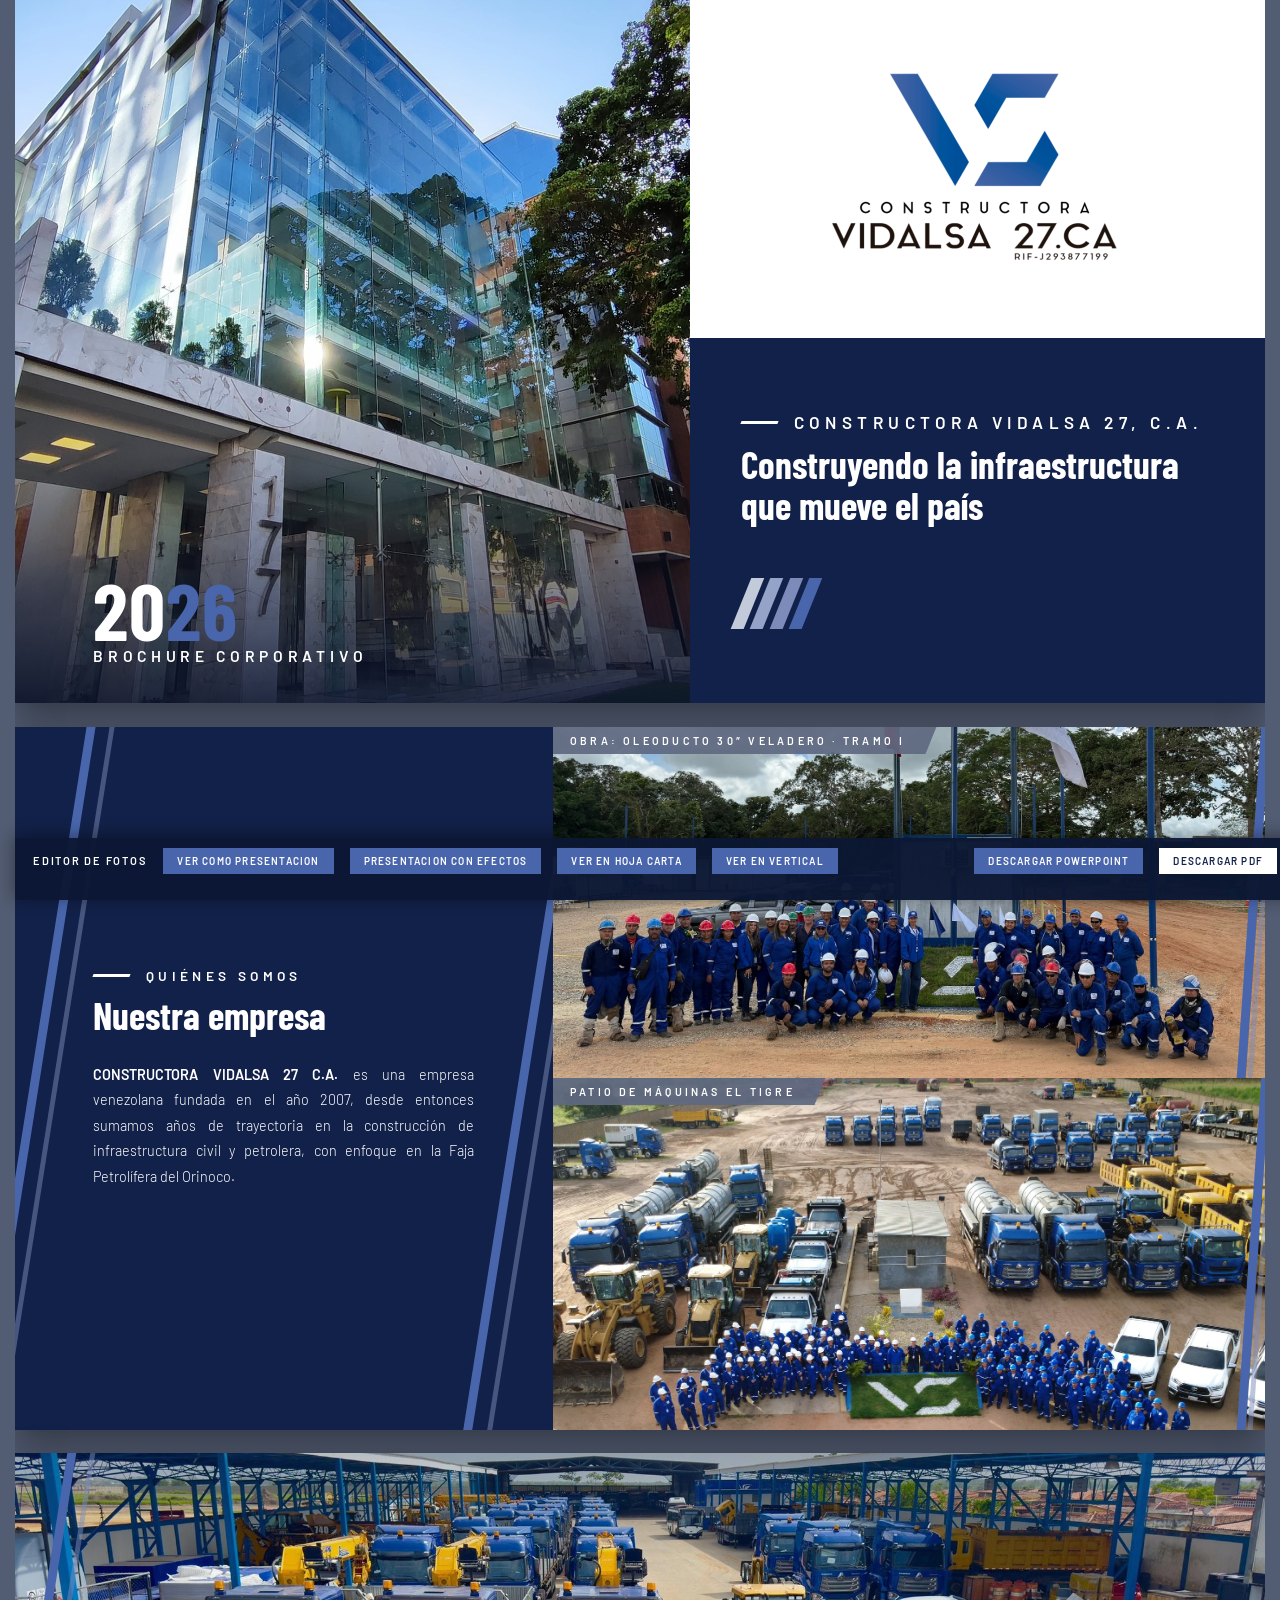
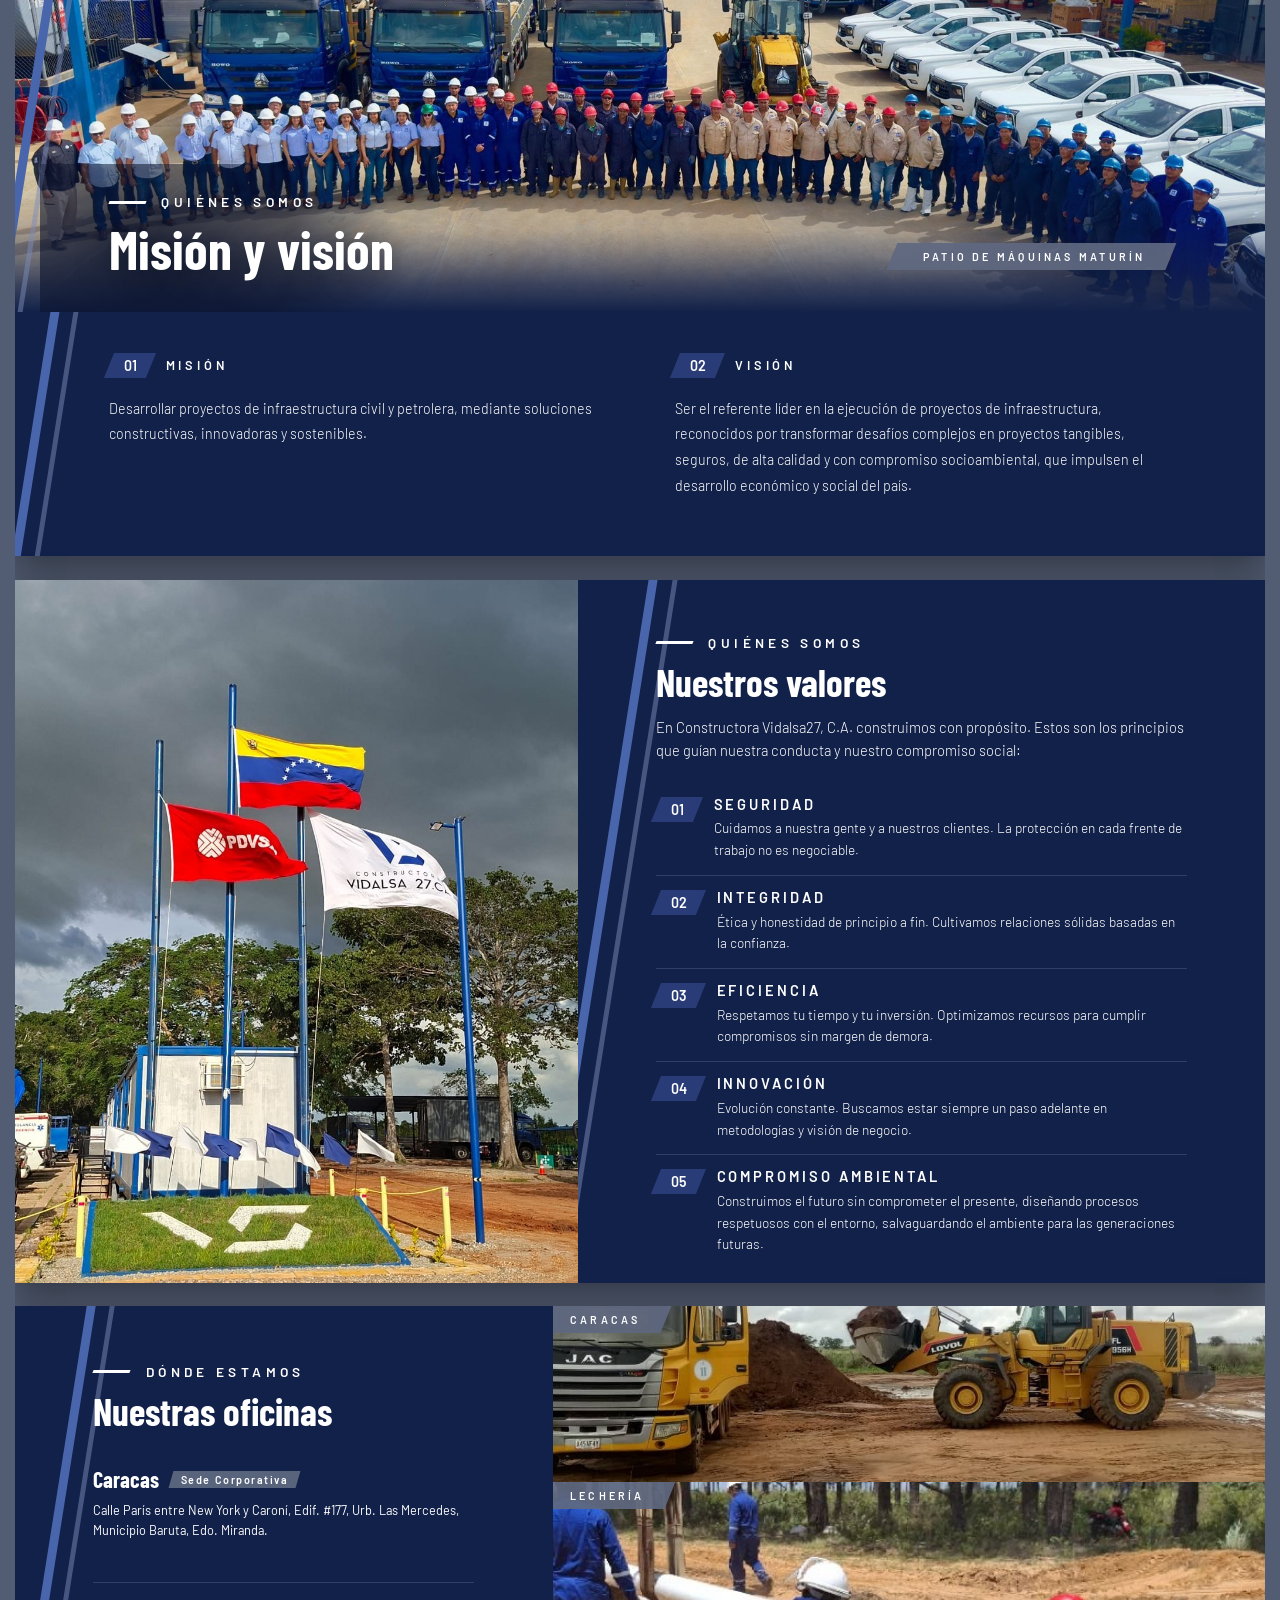
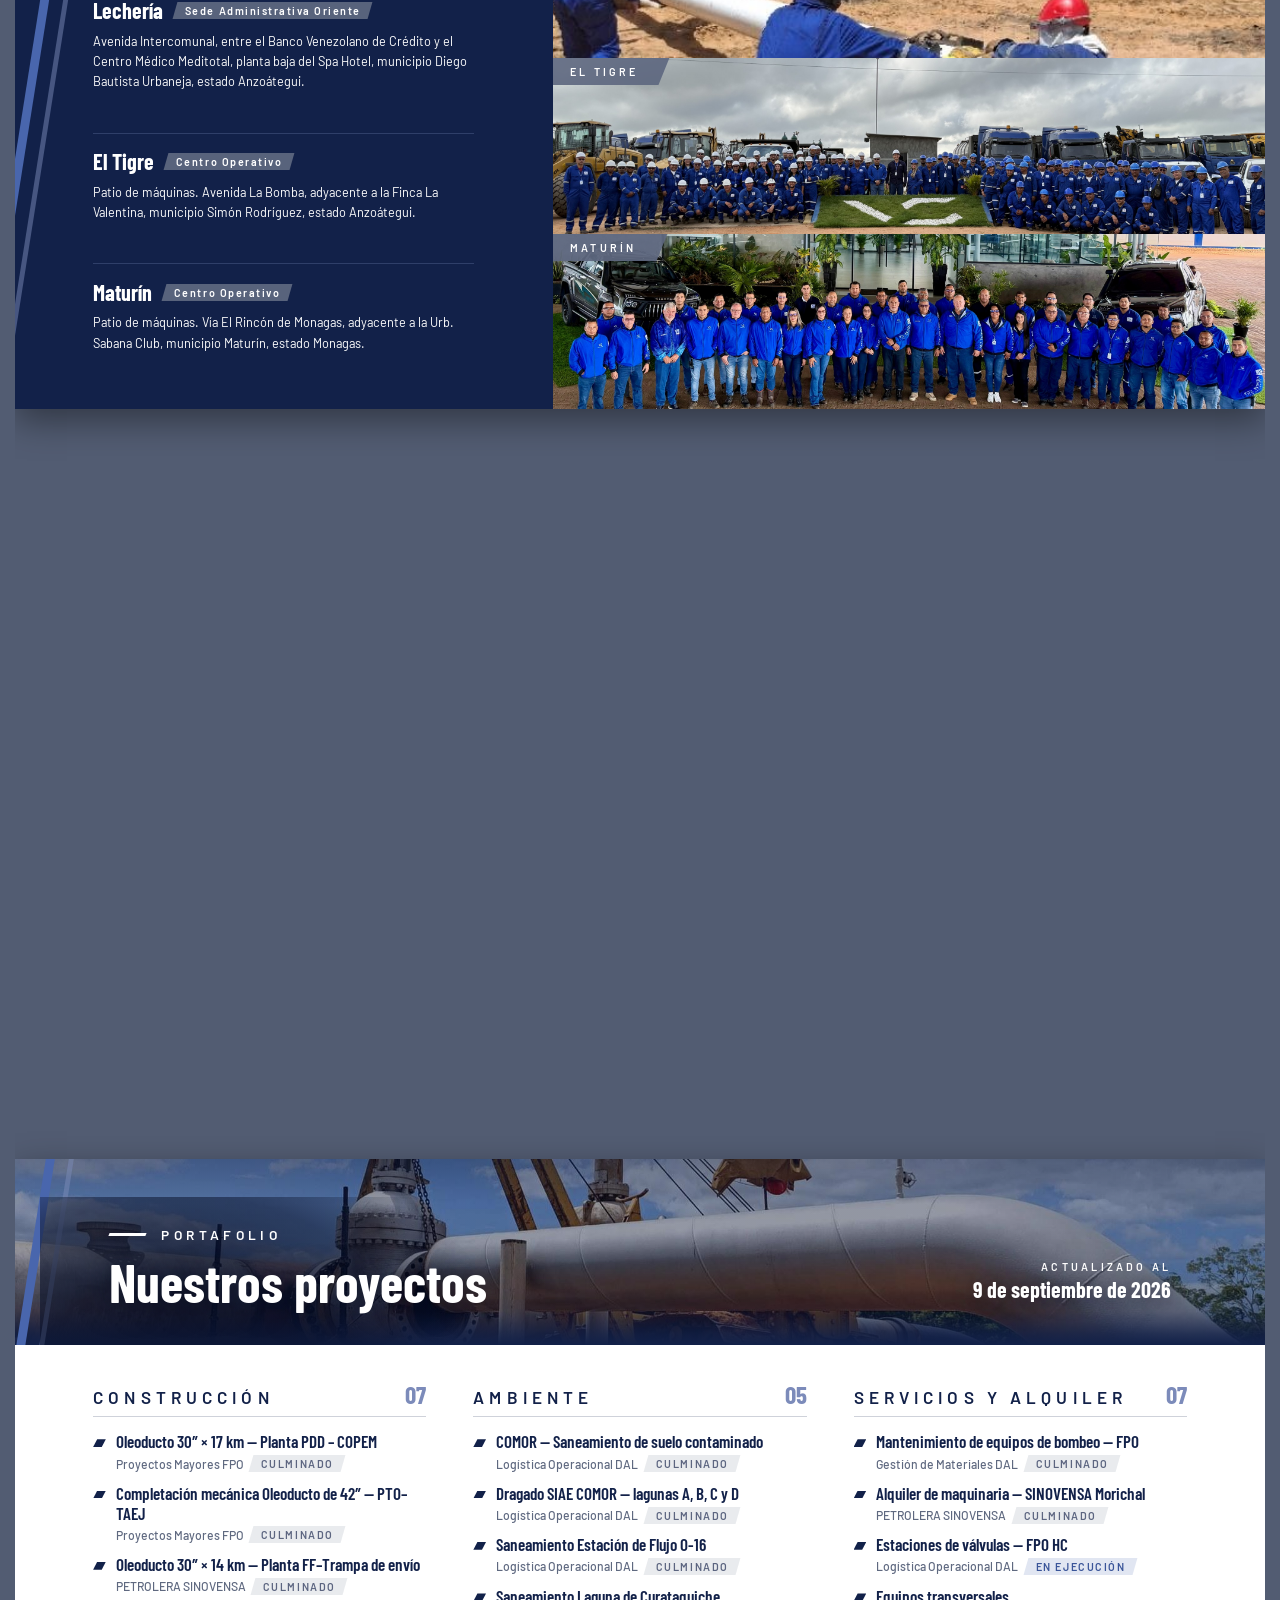
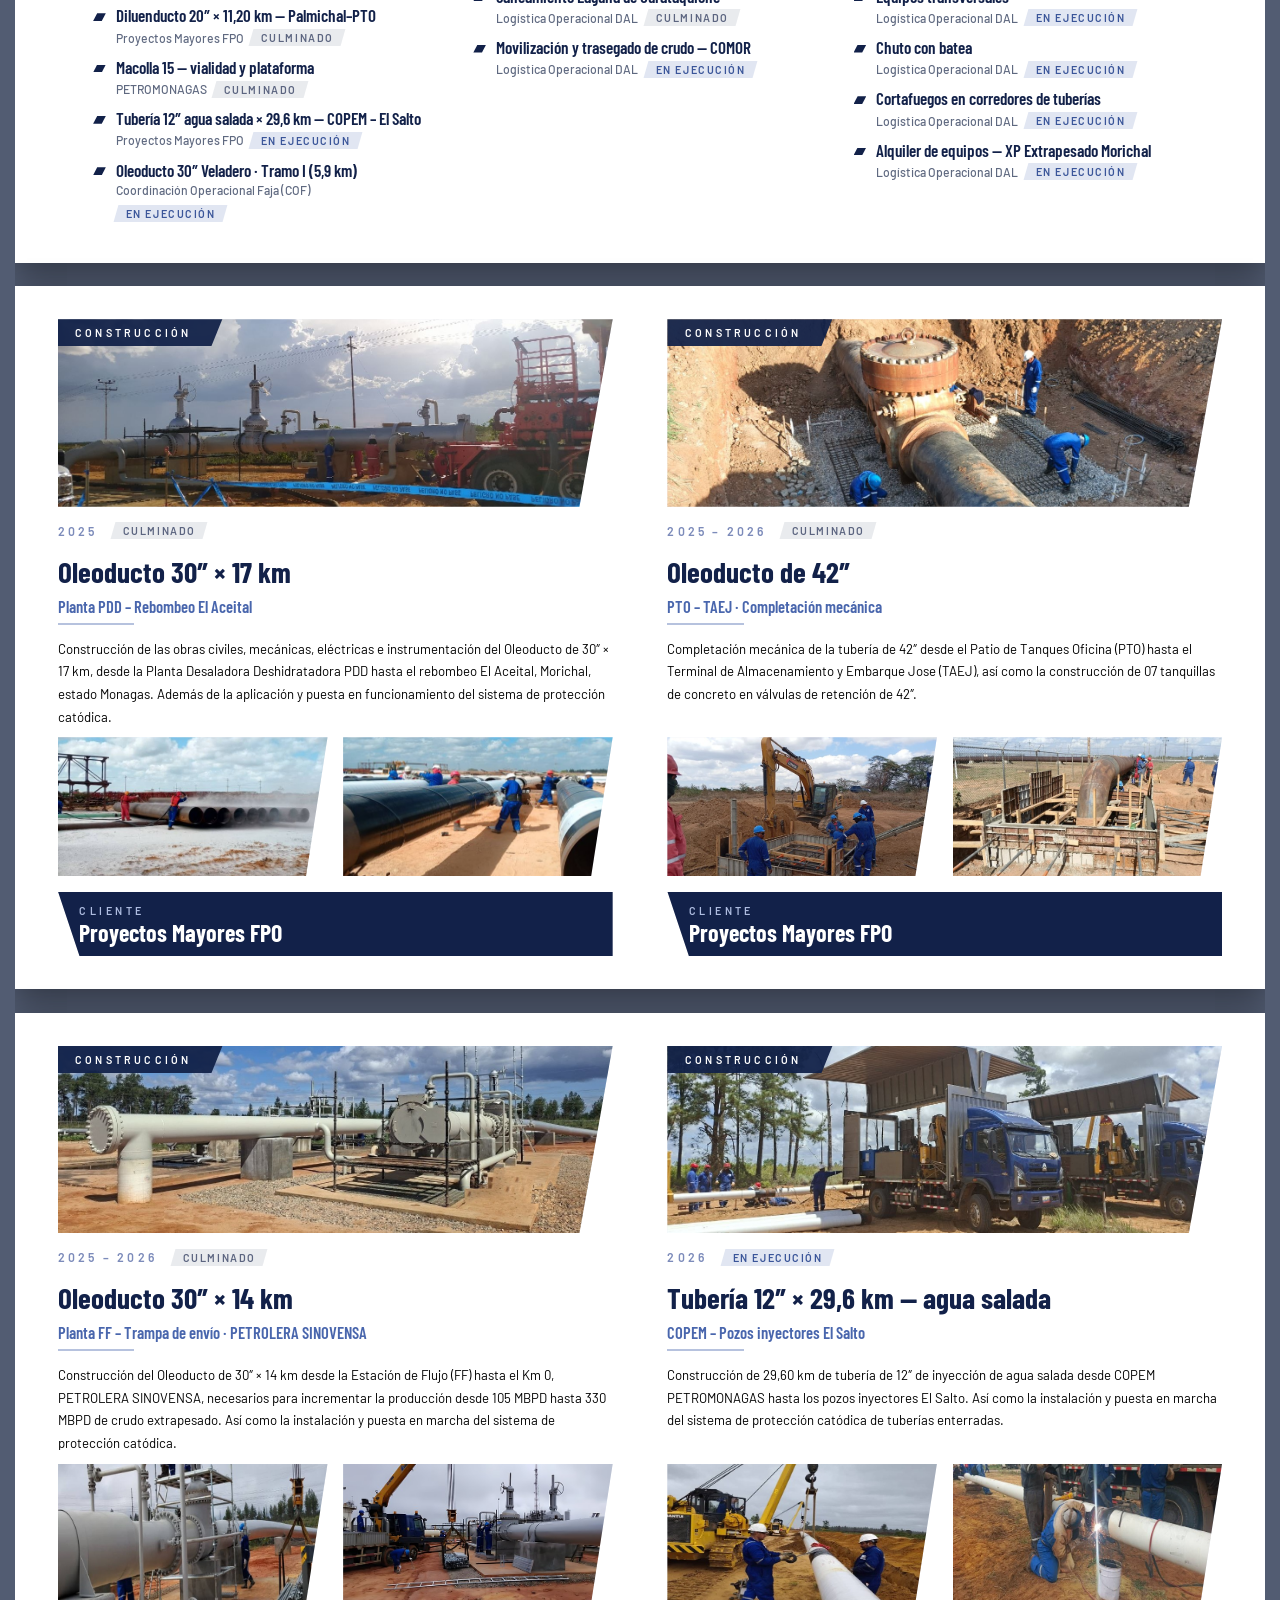
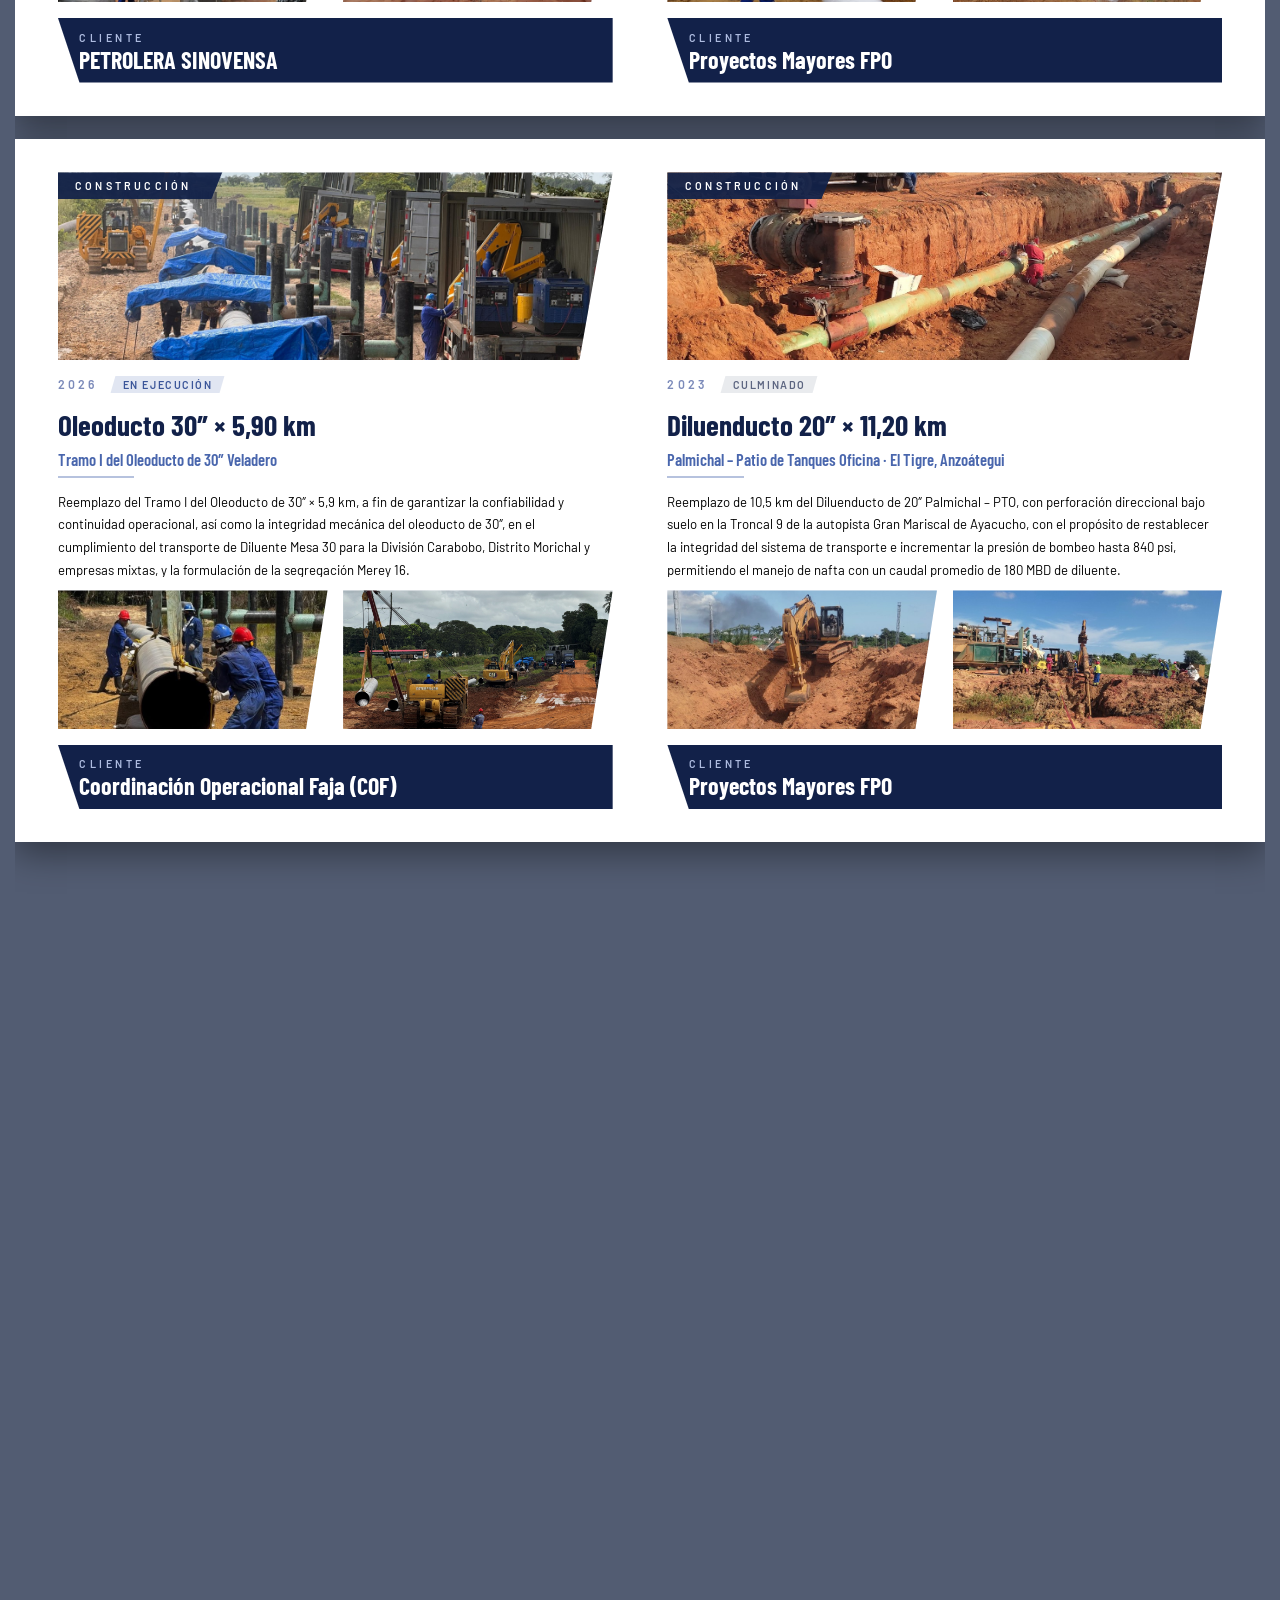
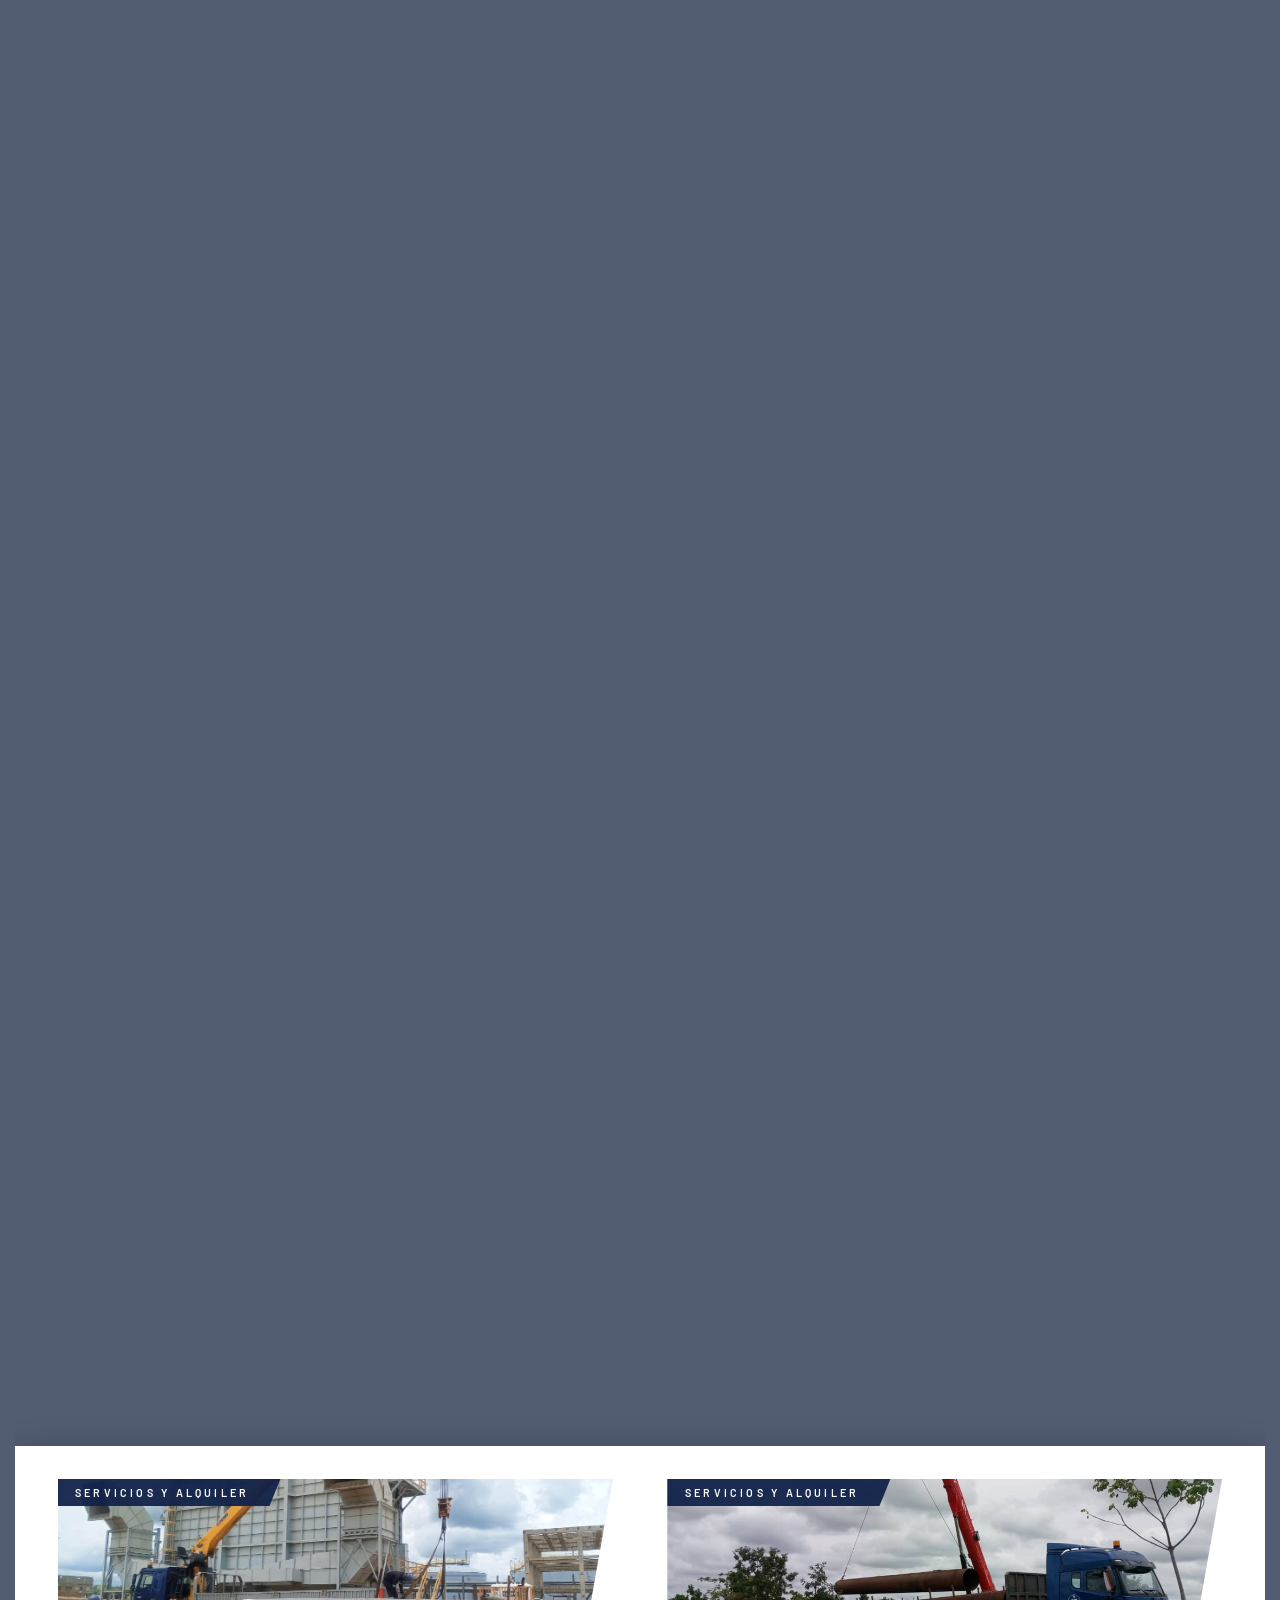
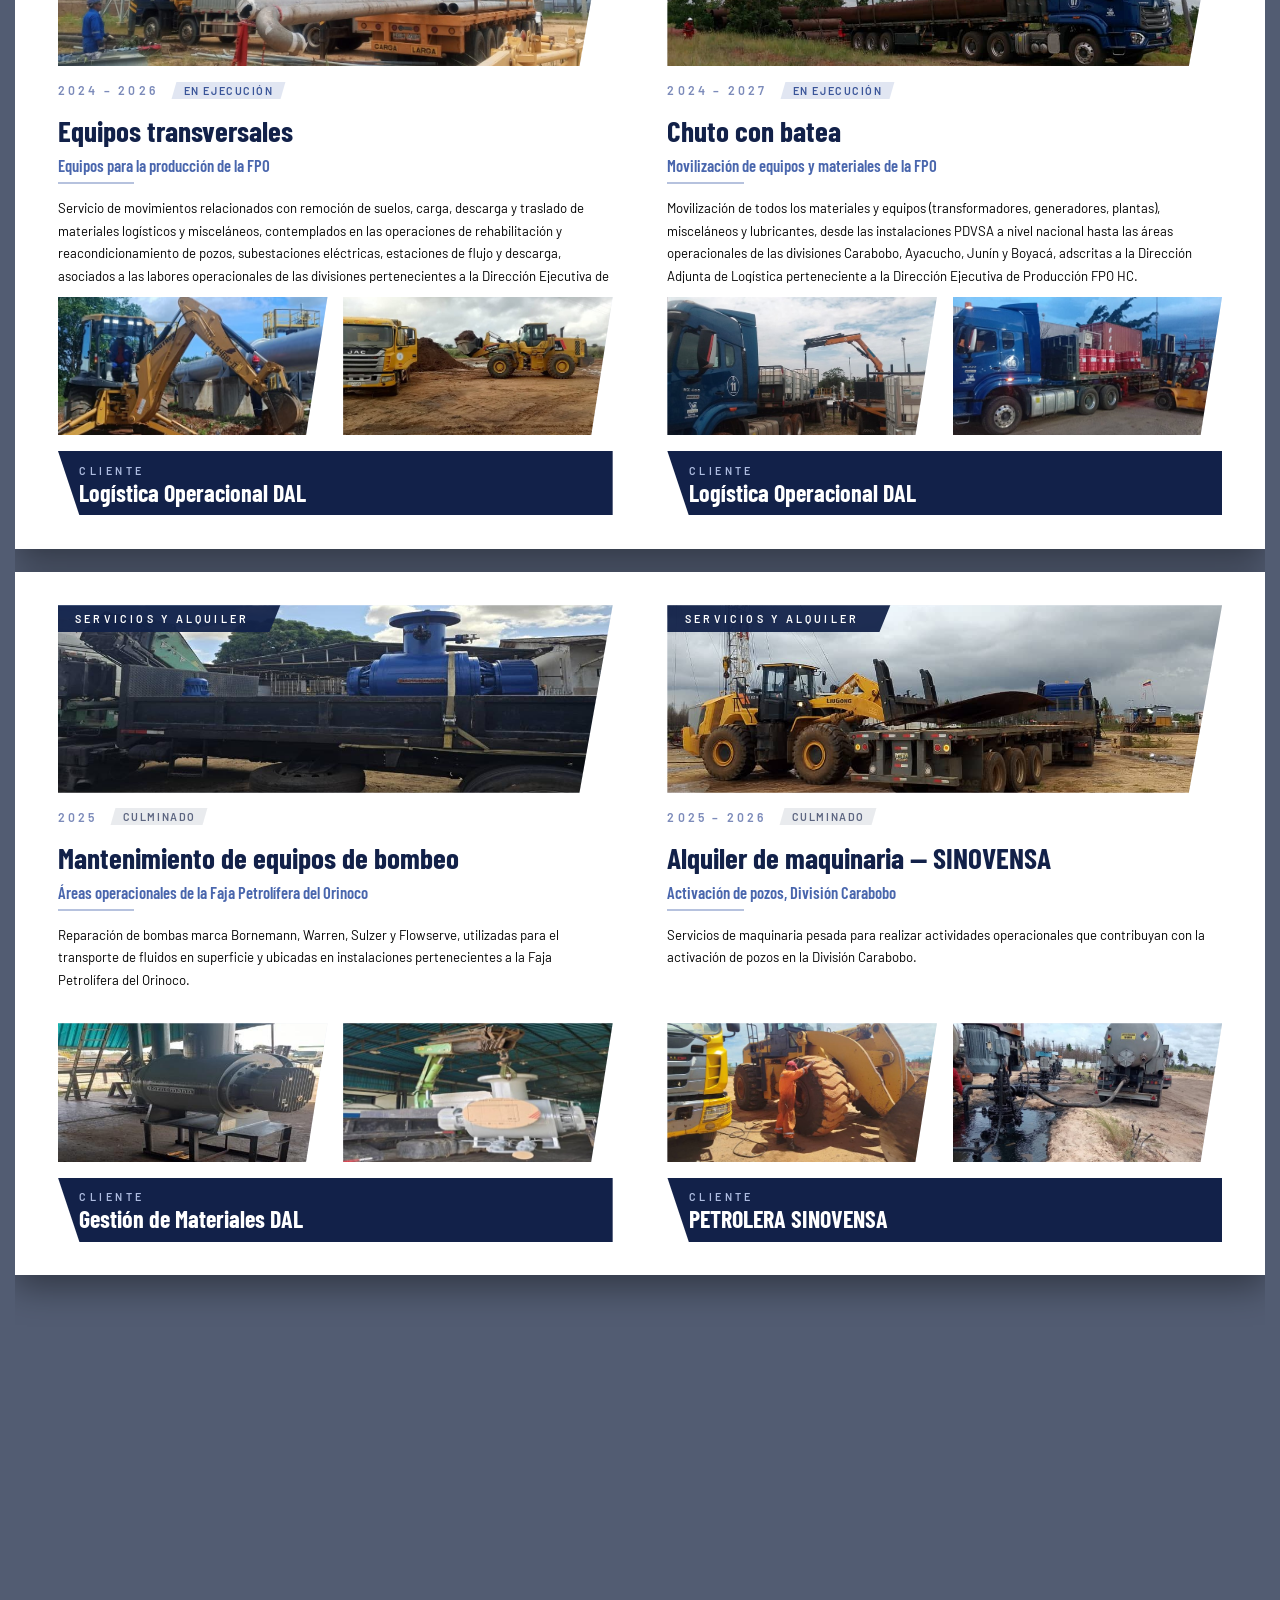
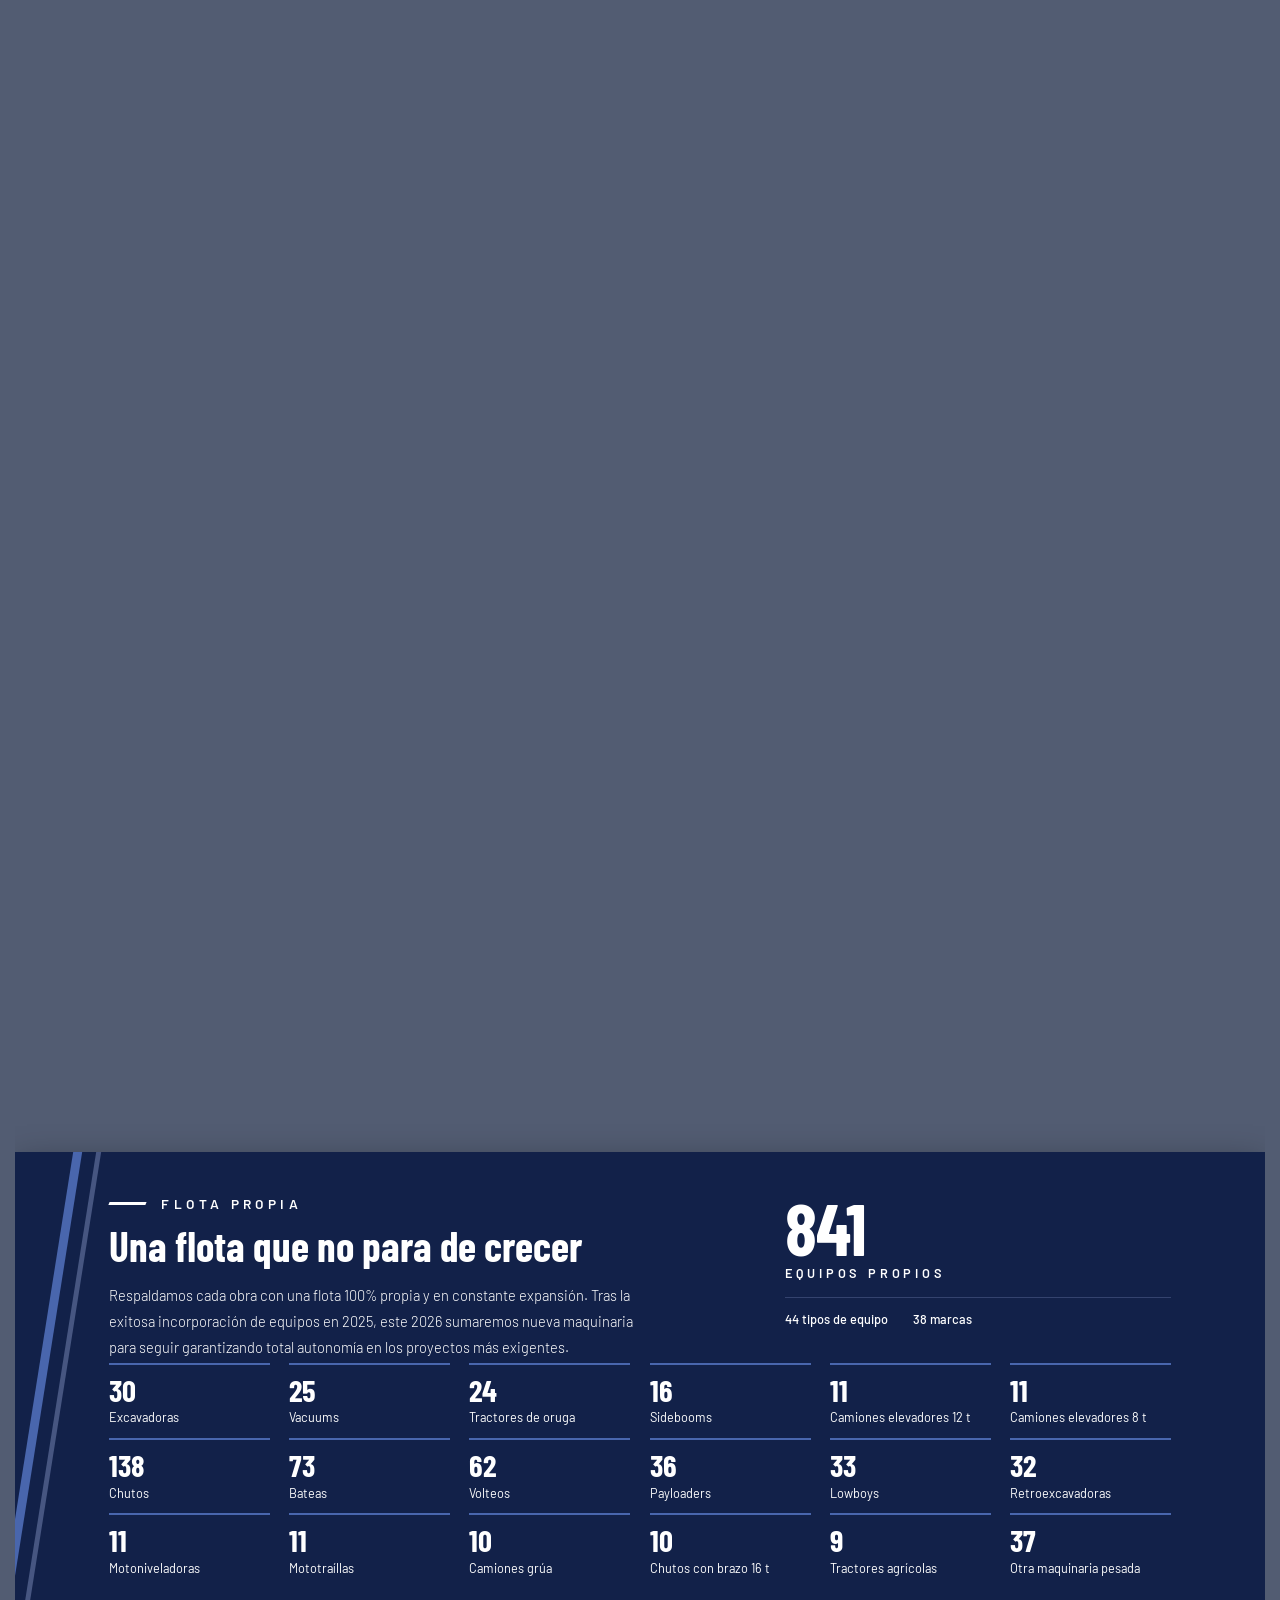
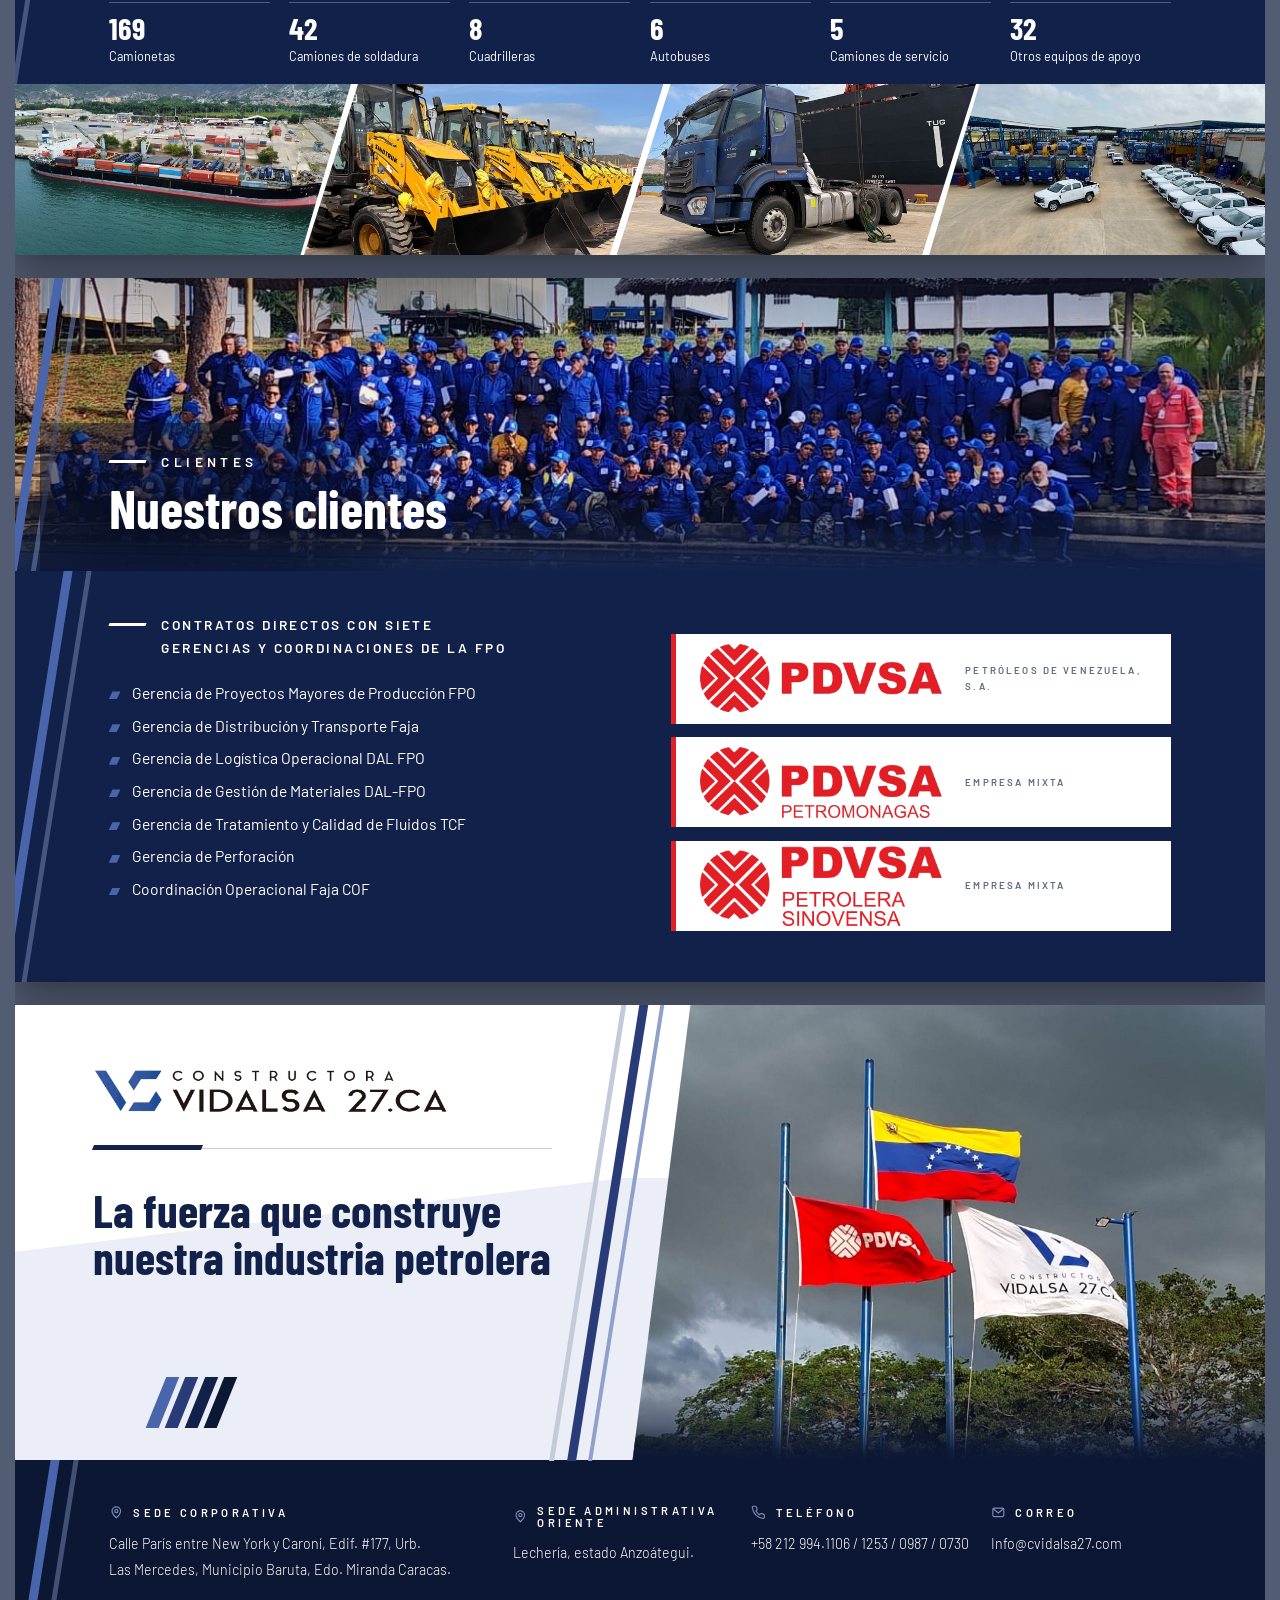
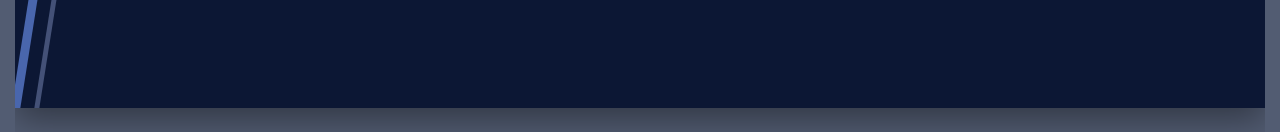
==== index.html @ 62888e49 "Medio punto mas de letra en todo, y los HTML al dia con el CSS LO PRIMERO Y MAS IMPORTANTE: generar." ====
<!doctype html>
<html lang="es">
<head>
<meta charset="utf-8">
<title>Brochure — Constructora Vidalsa 27</title>
<link rel="stylesheet" href="fuentes.css">
<style>
/* ============================================================
   Brochure Constructora Vidalsa 27
   El diseno de la pagina, cortado en laminas panoramicas 16:9
   1280 x 720 px = 13,333 x 7,5 pulgadas (igual que PowerPoint).
   Los efectos (hover, aparicion) son solo de pantalla; al imprimir
   se apagan para que el PDF salga limpio.
   ============================================================ */

:root{
  --navy:#122149;
  --navy-hondo:#0C1734;
  --navy-medio:#2A3C78;
  --azul:#4966AD;
  --azul-suave:#7C8BBA;
  /* El mas claro de la escala. Esta para los rotulos pequeños SOBRE navy:
     --azul-suave se lee bien en un texto corrido, pero en 10,5 px con
     letter-spacing de .32em sobre el fondo oscuro se perdia. */
  --azul-palido:#AEBCE0;
  --hielo:#EBEEF6;
  --rojo-pdvsa:#E02128;   /* el rojo de los logotipos de los clientes */
  --gris:#5F6980;          /* datos secundarios */

  /* La hoja. La panoramica mide 1280 x 720 px = 13,333 x 7,5 pulg a 96 ppp.
     Va en variables porque carta.css dibuja la MISMA maqueta en una hoja
     carta apaisada -1056 x 816 px = 11 x 8,5 pulg, tambien a 96 ppp- y le
     basta con cambiar estas dos: la letra y las separaciones siguen midiendo
     los mismos milimetros en el papel, solo cambia la forma de la hoja.
     Todos los anchos de dentro salen de --ancho-lamina, nunca de un 1280
     escrito a mano, o al estrechar la hoja se quedarian colgando. */
  --ancho-lamina:1280px;
  --alto-lamina:720px;    /* la hoja entera */
  --alto-diseno:720px;    /* lo que ocupa la maqueta. En carta la hoja crece a
                             816 px, pero la maqueta se queda en estos 720 y la
                             pulgada de mas se va en el encabezado y el pie. */

  /* El aire lateral del diseno, del mas suelto al mas apretado: el general,
     el de la portada y el portafolio, y el de la rejilla de proyectos, que ya
     iba justa. Estan aqui -y no repetidos en cada regla- para poder apretarlos
     todos a la vez sin que se descuadren entre si; los anchos salen restando
     el aire de los dos lados al ancho de la lamina.
     */
  --lado:96px;
  --lado-medio:80px;
  --lado-rejilla:44px;
}

@page{ size: 13.333in 7.5in; margin: 0; }

*{box-sizing:border-box;margin:0;padding:0}
html,body{background:#525C72}   /* fondo del visor; en impresion pasa a blanco */
body{
  font-family:"Barlow","Segoe UI",Arial,sans-serif;
  font-weight:400;color:var(--navy);
  -webkit-print-color-adjust:exact;print-color-adjust:exact;
}
img{display:block;max-width:100%}
h1,h2,h3,h4{font-family:"Barlow Condensed","Arial Narrow",sans-serif;font-weight:700;line-height:1.03}

.lamina{
  position:relative;width:var(--ancho-lamina);height:var(--alto-lamina);overflow:hidden;
  background:#fff;margin:0 auto 24px;box-shadow:0 12px 34px rgba(0,0,0,.4);
}
/* La lamina se centra sola con el margin:auto, pero la barra de scroll de la
   derecha se come 15 px y todo parecia corrido hacia la izquierda. Con el
   hueco reservado a los dos lados, el centro es el centro de verdad.
   Falta el otro caso: si la ventana es mas angosta que la lamina, el
   margin:auto ya no tiene sitio que repartir y la lamina se pega a la
   izquierda y se sale por la derecha. --encaje -lo mide encaje.js con el
   ancho util de la ventana y --ancho-lamina- la achica lo justo para que
   quepa entera y vuelva a quedar en el medio; si la lamina ya cabe, vale 1 y
   no toca nada. Es solo para mirar la pagina: quien captura o imprime trabaja
   sin encaje.js -y sin este @media screen-, con la lamina a su ancho exacto. */
@media screen{
  html{scrollbar-gutter:stable both-edges}
  /* el rotulo de las alternativas mide lo mismo que una lamina: si no encoge
     con ellas, es el quien saca la barra de scroll de abajo */
  .lamina,.rotulo-prueba{zoom:var(--encaje,1)}
}

@media print{
  html,body{background:#fff}
  .lamina{margin:0;box-shadow:none;break-after:page;page-break-after:always}
  .lamina:last-child{break-after:auto;page-break-after:auto}
}

/* fotos: encuadre.css ajusta object-position, --zoom y --org por foto.
   --org (transform-origin) va SIEMPRE al mismo punto que object-position:
   asi al acercar se agranda por donde estas mirando, no por el centro, y
   se puede llegar hasta el borde de arriba de la foto. */
.lamina img[data-foto]{object-fit:cover;
  transform:scale(var(--zoom,1));transform-origin:var(--org,50% 50%)}

/* ---------------------------------------------------- piezas de marca --- */
.epigrafe{
  font-size:14px;font-weight:600;letter-spacing:.32em;color:var(--navy-medio);
  display:flex;align-items:center;gap:16px;
}
.epigrafe::before{content:"";width:38px;height:3px;background:currentColor;flex:none;transform:skewX(-22deg)}
/* BLANCO, no el azul palido con el que nacio: el usuario lo fue pidiendo
   lamina por lamina -Quienes somos, Nuestra empresa, Valores, Portafolio,
   Clientes, Flota, la cubierta y por ultimo Nuestras oficinas- hasta que no
   quedo ninguna en palido. Estuvo un tiempo como una lista de siete
   selectores que lo iban corrigiendo uno a uno; ya no hace falta: el blanco
   es el color de .claro y punto. La otra cara de .claro no cambia: sigue
   siendo "el epigrafe va sobre navy", y de ahi que el suyo tambien sea
   blanco. */
.epigrafe.claro{color:#fff}
/* La CUBIERTA es el unico epigrafe blanco que NO pasa por .claro -su texto se
   resuelve con otro par-, asi que necesita decirlo por su cuenta. Sin esta
   linea sale en el navy de .epigrafe, invisible sobre su propio fondo. */
.cb-partida .cbp-titulo .epigrafe{color:#fff}
.epigrafe.suave{color:#fff;letter-spacing:.18em;align-items:flex-start;line-height:1.65}
.epigrafe.suave::before{margin-top:.62em}

.chip{display:inline-flex;align-items:center;justify-content:center;
  background:rgba(18,33,73,.94);color:#fff;transform:skewX(-22deg);padding:7px 26px 7px 32px}
/* El chip tampoco sube: es el rotulo de categoria -CONSTRUCCION, AMBIENTE-
   y ya se lee de sobra. Con .3em de espaciado, medio punto mas lo alarga
   bastante mas de lo que se gana. */
.chip b{transform:skewX(22deg);font-weight:600;font-size:11px;letter-spacing:.3em}

.estado{font-size:11px;font-weight:600;letter-spacing:.14em;padding:2px 10px;transform:skewX(-16deg)}
/* nowrap: es una etiqueta, no un parrafo. "Sede Administrativa Oriente" es
   la mas larga y se partia en dos lineas dentro de su propio chip, que se
   veia como un error de maquetacion. Si no cabe al lado de la ciudad, el
   flex-wrap del rotulo la baja entera a la linea siguiente, que es lo
   correcto. */
.estado b{display:block;transform:skewX(16deg);font-weight:600;white-space:nowrap}
.estado.marcha{background:rgba(73,102,173,.16);color:#3A5599}
.estado.lista{background:rgba(18,33,73,.09);color:#5C6580}

/* rieles diagonales azules. .hoja-rieles solo aparece en carta.html -es la
   miniatura de esta misma pieza, que va en el encabezado y en el pie de cada
   hoja-, pero la forma se define aqui, con las otras tres, para no tener dos
   sitios que tocar. Solo la forma: donde se coloca cada uno ya es cosa suya,
   y el de la hoja va en el flujo de su fila y no en absoluto, asi que no
   entra en esta regla -si entrara, carta.css tendria que deshacerla-. */
.rieles-banda,.rieles-panel,.rieles-portada,.rieles-derecha{position:absolute;pointer-events:none;z-index:3}
.rieles-banda i,.rieles-panel i,.rieles-portada i,.rieles-derecha i,.hoja-rieles i{position:absolute;top:0;height:100%;transform:skewX(var(--sesgo-riel,-9deg))}
/* El sesgo es un ANGULO, no un desplazamiento: en las barras altas -cientos
   de px- esos -9 grados se leen como una buena diagonal, pero en el encabezado
   y el pie de la hoja carta, donde la pieza mide 15 px, mueven 2 px y las tres
   barras se ven rectas. Alli se sube a los -22 grados que ya llevan los chips,
   el tope de .linea y las barras de la portada, para que a ese tamano se vea la
   misma diagonal. Se cambia la variable, no el transform: sigue habiendo un
   solo sitio donde se dibuja la pieza. */
.hoja-rieles{--sesgo-riel:-22deg;pointer-events:none}
.rieles-banda,.rieles-panel{left:16px;top:-8%;height:116%;width:80px}
/* El mismo juego de barras, pero pegado al canto DERECHO de su caja. Hoy solo
   lo usa "Nuestra empresa", donde las dos diagonales enmarcan el parrafo, una
   a cada lado. Mismo alto y mismo ancho que las de la izquierda: es la misma
   pieza, cambiada de lado. */
/* Al filo del panel -right:0- y mas estrecha que las de la izquierda: a 80 px
   y separadas del canto se metian en el espacio del parrafo. Con 56 px pegadas
   al borde caen justo en el margen que el texto ya deja libre, asi que marcan
   el limite con el collage sin comerse la lamina. */
/* width:34 y no 56: las dos barras se dibujan pegadas al BORDE IZQUIERDO de
   su caja -en left:0 y left:24, ver rieles() en generar.py-, asi que estrechar
   la caja es lo que las corre hacia la derecha. Con 34 px la gruesa queda a 34
   del canto del panel y la fina a 10: es lo mas a la derecha que pueden ir sin
   que la fina se salga del panel, que recorta lo que asome (overflow:hidden). */
.rieles-derecha{right:0;top:-8%;height:116%;width:34px}

/* =====================================================  1. PORTADA  ====
   La portada es la lamina de CIERRE al derecho. Se rehizo entera asi porque
   lo pidio el usuario -"de cero, tal cual la ultima diapositiva"-, y no hay
   maqueta nueva que mantener: usa las mismas tres piezas, con el mismo CSS,
   escrito una sola vez en "15. CIERRE":

       .cr-izq    el bloque claro con su cuna en diagonal
       .cr-der    la foto, cortada por el filo en diagonal
       .pie-navy  el pie oscuro de lado a lado

   Aqui solo se escribe lo que cambia de una a otra, que es el CONTENIDO del
   pie: en la portada, la entrada; en el cierre, las columnas de contacto. El
   titular comparte regla con el del cierre, y el bloque de la izquierda no
   necesita ni una linea.

   Lo que habia antes -dos columnas propias con la cuna en curva, dos fotos
   con su corte y cuatro alternativas- se borro entero: no quedan piezas
   sueltas de aquello en ningun sitio. */

/* La entrada va en el pie, en DOS columnas: es el mismo renglon que las
   columnas de contacto del cierre, asi que las dos laminas reparten el pie
   igual. En una sola columna de lado a lado el parrafo pasaba de los 90
   caracteres por linea y se leia a saltos. */
.l-portada .pie-navy .entrada{position:absolute;left:var(--lado);right:var(--lado);
  top:44px;width:auto;columns:2;column-gap:54px;color:#C6CDDE}

/* ------------------------------------------------- piezas de la cabecera ---
   Las comparten la portada, el cierre y la cubierta 'bloque': el bloque del
   logotipo con su raya, el epigrafe cuando lo lleva, el parrafo de entrada y
   el racimo de barras del pie. */
.pt-cuerpo{position:absolute;inset:0;padding:64px 56px 40px var(--lado-medio);display:flex;flex-direction:column}
.pt-cuerpo .logo{width:364px}
.linea{height:1px;background:rgba(18,33,73,.22);width:470px;margin:26px 0 15px;position:relative}
.linea::before{content:"";position:absolute;left:0;top:-3px;width:112px;height:5px;background:var(--navy);transform:skewX(-22deg)}
/* En bandera, no justificado: con el texto de esta entrada, justificado
   abria rios entre palabras. (En otras columnas si sale parejo, ver la nota
   de .pilar p: depende de si el navegador encuentra donde partir palabras
   con el texto que traiga cada una). */
.entrada{font-size:15.5px;line-height:1.85;color:#fff;width:468px}
/* row-reverse: en blanco la escala moria en el claro; sobre el azul muere
   en el oscuro, que es el mismo gesto al reves. Los colores no se tocan.
   Al invertir la fila, el principio pasa a ser la derecha, asi que hace
   falta flex-end para que las barras sigan apoyadas en el margen izquierdo. */
.barras{display:flex;flex-direction:row-reverse;justify-content:flex-end;
  gap:7px;margin-top:auto;margin-left:64px}
.barras i{width:13px;height:52px;transform:skewX(-22deg)}
/* la escala completa de azules, de la mas oscura a la mas clara */
.barras i:nth-child(1){background:#0C1734}
.barras i:nth-child(2){background:#122149}
.barras i:nth-child(3){background:#2A3C78}
.barras i:nth-child(4){background:#4966AD}
.barras i:nth-child(5){background:#7C8BBA}
.barras i:nth-child(6){background:#96A3C8}
.barras i:nth-child(7){background:#C3CAD9}
.barras i:nth-child(8){background:#DCE2EE}
/* El trio de rieles diagonales que cuelga del canto. La medida base es la de
   la cubierta 'bloque', que los lleva a toda la altura de la hoja; la portada
   y el cierre los ajustan a su bloque de 467 px, ahi abajo. */
.rieles-portada{left:-62px;top:-16px;height:752px;width:62px}

/* ================================================  banda con titulo  ====
   Todo lo que va encima de la foto (velo, titulo, fecha, chips) lleva
   pointer-events:none, si no tapa la imagen y el editor no la deja
   arrastrar ni cambiar. */
/* Donde empieza y cuanto mide el panel de cada lamina. Estaba escrito en el
   style= de cada <div class="panel"> en generar.py, y de ahi no habia forma de
   corregirlo para otra hoja: un estilo en linea le gana a cualquier regla y las
   hojas impresas -carta apaisada y carta de pie- no podian recolocarlo sin
   recurrir a !important. Aqui son cuatro lineas que cualquiera de las tres
   hojas puede pisar. Los valores son los de siempre, no se toco ninguno. */
.l-nosotros  .panel{top:470px;height:250px}
.l-servicios .panel{top:160px;height:281px}
.l-flota     .panel{top:0;height:546px}
.l-clientes  .panel{top:300px;height:420px}
/* Esta ultima no la usa ninguna pagina de hoy: la unica cubierta que se
   dibuja es .cb-partida, que no lleva panel. Es de lamina_cubierta(), la
   cubierta vieja que generar.py se guarda desactivada, y se queda por ella. */
.l-cubierta  .panel{top:470px;height:250px}

.banda{position:absolute;left:0;top:0;width:var(--ancho-lamina);overflow:hidden;background:var(--navy)}
.banda>img{position:absolute;inset:0;width:100%;height:100%}
/* el velo arranca abajo para no tapar la parte util de la foto; el titulo
   se apoya en su propia sombra suave, no en oscurecer toda la imagen */
.banda .velo{position:absolute;inset:0;pointer-events:none;
  background:linear-gradient(180deg,rgba(12,23,52,.28) 0%,rgba(12,23,52,.04) 24%,
             rgba(12,23,52,.04) 68%,rgba(18,33,73,.24) 82%,
             rgba(18,33,73,.80) 94%,rgba(18,33,73,1) 100%)}
.banda-txt{position:absolute;left:var(--lado);bottom:36px;z-index:4;pointer-events:none}
.banda-txt::before{content:"";position:absolute;z-index:-1;
  left:-70px;right:-110px;top:-30px;bottom:-40px;
  background:radial-gradient(72% 130% at 24% 58%,rgba(9,17,42,.80) 0%,
             rgba(9,17,42,.52) 46%,rgba(9,17,42,0) 76%)}
.banda-txt h2{color:#fff;font-size:54.5px;margin-top:12px;text-shadow:0 2px 30px rgba(6,12,30,.55)}
.banda-fecha{position:absolute;right:var(--lado);bottom:44px;z-index:4;text-align:right;pointer-events:none}
/* El rotulo de LUGAR de una banda -hoy "Patio de maquinas · Maturin" en Mision
   y vision-. Se coloca como .banda-fecha, en la esquina de enfrente del
   titular, para que ninguna de las dos piezas le pase por encima a la otra. */
.banda-lugar{position:absolute;right:var(--lado);bottom:44px;z-index:4;pointer-events:none}
/* En GRIS y no en el navy del resto de los chips, que lo pidio asi el usuario.
   Es --gris, el de los datos secundarios, subido a .92 de opacidad para que
   se sostenga sobre la foto: este chip no anuncia nada del proyecto, solo
   dice donde esta tomada la imagen, y en navy pesaba como si fuera un dato
   mas de la lamina. */
.banda-lugar .chip,.qse-foto figcaption .chip,
.l-oficinas figcaption .chip{background:rgba(95,105,128,.92)}
.banda-fecha span{display:block;font-size:11px;font-weight:600;letter-spacing:.3em;
  color:#fff}
.banda-fecha b{display:block;margin-top:3px;font-family:"Barlow Condensed","Arial Narrow",sans-serif;
  font-weight:700;font-size:22.5px;color:#fff;text-shadow:0 2px 20px rgba(6,12,30,.6)}

/* ==================================================  0. CUBIERTA  =====
   La hoja que va ANTES de la portada. Hay cuatro propuestas escritas con el
   mismo esqueleto, y generar.py imprime SOLO la que diga su CUBIERTA: las
   otras tres no llegan siquiera al HTML. Las cuatro hablan el mismo idioma
   que "Mision y vision" -banda arriba con los rieles diagonales,
   panel abajo y los chips en diagonal-; lo que cambia es como se rellenan:
       cb-limpia  la trama de barras de la marca, pie claro y letra navy
       cb-azul    la misma trama, pero el pie en navy y la letra en blanco
       cb-foto    una foto con el mismo velo azul de las demas laminas,
                  y el logo en blanco encima
       cb-edificio campo BLANCO con la foto de la sede entrando por la
                  derecha en diagonal -la que se usa-
 */

/* -------------------------------------------- laminas de prueba (.prueba) ---
   Las alternativas de cubierta y portada que arma generar.py: clones de las
   laminas 1 y 2 para probar otro diseno sin tocar las buenas. Se ven en la
   pagina, con su rotulo encima para saber cual es cual, y se apagan en cuanto
   la hoja va a papel -el PDF y el PowerPoint-. */
.rotulo-prueba{width:var(--ancho-lamina);margin:40px auto 10px;
  font-family:"Barlow",sans-serif;font-weight:600;font-size:13.5px;
  letter-spacing:.28em;text-transform:uppercase}
/* el rotulo va en una etiqueta azul, para que no se confunda con la pagina */
.rotulo-prueba span{display:inline-block;background:var(--azul);color:#fff;
  padding:7px 18px}
@media print{.lamina.prueba,.rotulo-prueba{display:none !important}}

.l-cubierta{background:#fff}
.l-cubierta .banda{background:linear-gradient(180deg,#fff 0%,#fff 52%,#F4F6FA 100%)}

/* --- A: sin foto. Las barras de la marca a tamano grande, en grises --- */
/* Mismo trio que los rieles de la esquina (5-9-4 px con su hueco), repetido
   a lo ancho. Barras solidas y no un degradado: es lo que hace que los rieles
   se vean con el canto limpio. El skew las inclina a la izquierda, igual. */
.cb-trama{position:absolute;right:0;top:0;width:640px;height:100%;
  overflow:hidden;clip-path:polygon(30% 0,100% 0,100% 100%,0 100%);
  /* Fondo del bloque. Las barras van inclinadas, asi que en la esquina de
     abajo a la derecha queda una cuna donde no llega ninguna; con este gris
     esa cuna es parte del bloque y no un hueco blanco. NO se tapa metiendo
     mas barras: si se salen del contenedor, al imprimir Chrome encoge TODAS
     las laminas para que quepan. */
  background:#F1F3F9}
.cb-trama i{position:absolute;top:-12%;height:124%;transform:skewX(-22deg)}

/* El velo de la foto es el mismo azul de "Mision y vision", pero
   bajando mas: asi el logo blanco se apoya en la parte oscura. */
.cb-foto .banda .velo{background:linear-gradient(180deg,
    rgba(12,23,52,.34) 0%,rgba(12,23,52,.06) 22%,
    rgba(18,33,73,.34) 56%,rgba(18,33,73,.76) 82%,rgba(18,33,73,.97) 100%)}
.cb-foto .banda>img{filter:saturate(1.12) contrast(1.04)}

/* --- el logo, que es el unico protagonista --- */
.cb-marca{position:absolute;left:var(--lado);bottom:52px;z-index:4;pointer-events:none}
/* mas grande que en el resto: es lo unico que tiene que leerse de lejos */
.cb-marca img{display:block;width:520px}
.cb-limpia .cb-marca,.cb-azul .cb-marca{bottom:auto;top:120px}

/* --- panel de abajo: gris muy claro, no navy --- */
/* Arranca en el MISMO tono en que acaba la banda de arriba: asi no hay canto
   donde se juntan, la transicion es continua, y aun asi el pie baja hasta un
   gris que se lee como gris. */
.l-cubierta .panel{background:linear-gradient(180deg,#F4F6FA 0%,#E4E8F1 55%,#D8DEEC 100%)}
.cb-fila{position:absolute;left:var(--lado);top:52px;display:flex;align-items:center;gap:46px}
.cb-fila span.par{display:flex;align-items:center;gap:14px}
.cb-fila .num{background:var(--navy-medio);color:#fff}
.cb-fila b.rot{font-family:"Barlow",sans-serif;font-weight:600;font-size:13px;
  letter-spacing:.3em;color:var(--navy)}
.cb-sello{position:absolute;left:var(--lado);right:var(--lado);bottom:44px;
  display:flex;justify-content:space-between;align-items:flex-end;
  /* un escalon mas abajo en la escala: el azul suave (#7C8BBA) se apagaba
     contra el pie claro y la raya casi no se leia */
  border-top:3px solid var(--azul);padding-top:20px}
.cb-sello span{font-size:15.5px;font-weight:600;letter-spacing:.3em;color:var(--azul)}

/* --- C: la misma trama, pero el pie en navy y todo en blanco --------- */
.cb-azul .panel{background:var(--navy)}
.cb-azul .cb-fila .num{background:var(--azul)}
.cb-azul .cb-fila b.rot{color:#fff}
.cb-azul .cb-sello{border-top-color:rgba(195,204,226,.34)}
/* en blanco, como el resto del pie: es un rotulo secundario, pero en el
   azul oscuro el azul palido se apagaba demasiado */
.cb-azul .cb-sello span{color:#fff}


/* --- D: campo blanco con la foto de la sede ---------------------------
   La que se imprime. Sigue hablando el idioma de la PORTADA -campo liso de
   canto a canto y la foto entrando por la derecha, cortada por el mismo filo
   en diagonal de -22 grados-, pero el campo es BLANCO y no navy: la hoja
   pesaba demasiado azul. El azul se queda donde hace falta -los rieles, el
   numero de los chips, la raya del sello y la propia foto, que ya es cristal
   y cielo-, y el logotipo va en su version oscura (generar.py le pasa
   logo.png y no logo_blanco.png). La foto va con data-foto -la pone foto() en
   generar.py- y es la MISMA que usan las portadas C y D, asi que se cambia y
   se encuadra una sola vez desde el editor y cambia en las tres.

   Aqui la banda mide la hoja entera (generar.py le da 720 en vez de 470) y el
   panel se le monta encima sin fondo: la foto llega hasta el canto de abajo y
   los chips y el sello van sobre ella. Quien los sostiene es el velo, que en
   esta variante lleva dos degradados -uno que funde el filo de la foto en el
   blanco de la izquierda y otro que la aclara al pie, que es por donde cruza
   de lado a lado la raya del sello-. */
.cb-edificio{background:#fff}
/* El mismo blanco de .l-cubierta, con el punto de gris corrido hacia abajo:
   aqui la banda es la hoja entera y no los 470 px de las otras cubiertas. */
.cb-edificio .banda{background:linear-gradient(180deg,#fff 0%,#fff 64%,#F4F6FA 100%)}
/* La foto no llena la banda: ocupa la derecha y su filo izquierdo es la misma
   diagonal de la cuna de la portada -mas ancho el campo arriba que abajo-. */
.cb-edificio .banda>img{left:auto;right:0;width:648px;
  clip-path:polygon(190px 0,100% 0,100% 100%,0 100%)}
/* Los mismos cortes que tenia en navy, en blanco: el filo de la foto no queda
   como un canto duro sino fundido, y el pie se aclara lo justo para que la
   raya azul del sello se lea tambien por encima de la foto. */
.cb-edificio .banda .velo{background:
  linear-gradient(90deg,#fff 0%,#fff 44%,
    rgba(255,255,255,.30) 58%,rgba(255,255,255,.03) 78%,rgba(255,255,255,0) 100%),
  linear-gradient(180deg,rgba(255,255,255,0) 62%,rgba(255,255,255,.10) 80%,
    rgba(255,255,255,.30) 100%)}
/* el logo, a la misma altura que en 'limpia' y 'azul' */
.cb-edificio .cb-marca{bottom:auto;top:150px}
/* Los rieles de la banda se ajustan a la hoja. En las otras cubiertas la banda
   mide 470 y podian desbordarla por arriba y por abajo -los recortaba su
   overflow-; aqui la banda ES la hoja, asi que ese desborde se salia de la
   lamina y saltaba en revisar.py. Con el sesgo el alto no cambia nada, asi que
   ajustarlos no les quita ni un pixel de diagonal. */
.cb-edificio .banda .rieles-banda{top:0;height:100%}
/* El panel se queda sin fondo: es solo el sitio de los chips y del sello,
   que ahora van sobre la foto. */
.cb-edificio .panel{background:none}
/* Los rotulos y el sello se quedan con la letra oscura de .l-cubierta -sobre
   blanco no hay nada que corregir-; lo unico propio es el numero en azul, que
   es el acento de color de la hoja. */
.cb-edificio .cb-fila .num{background:var(--azul)}




/* --- el sello de la cubierta ----------------------------------
   El rotulo "BROCHURE CORPORATIVO" con el ANO debajo, centrado, sobre la
   foto. Lo arma sello_brochure() en generar.py -por si algun dia vuelve a
   hacer falta compartirlo con otra cubierta, como paso mientras existieron
   'texto' y la primera 'partida'-.
   El ano en condensada y grande -no un renglon mas de texto espaciado-:
   el usuario lo pidio "que se vea bien", y a 11 px, en la misma letra que el
   rotulo, se perdia como una linea de pie de pagina cualquiera. Mas grande
   que al principio -13 px el rotulo, 36 el ano, antes 11 y 30-: el usuario
   lo volvio a pedir mas adelante. */
.cbp-sello{text-align:center;line-height:1}
.cbp-sello span{display:block;font-size:13.5px;font-weight:600;letter-spacing:.3em}
.cbp-sello b{display:block;margin-top:8px;
  font-family:"Barlow Condensed","Arial Narrow",sans-serif;font-weight:700;
  font-size:36.5px;letter-spacing:.08em}


/* --- G: 'texto' -----------------------------------------------------
   La cubierta BUENA. Nacio como una sola foto a banda -ver el historial si
   hace falta el porque de aquel diseno-, pero el usuario la vio y la
   encontro debil para presentar TODO un portafolio con una imagen sola, y
   pidio un collage, "mas optimo empresarial".

   Ahora son cinco fotos en una rejilla (604 px) y una ficha navy INCRUSTADA
   en esa misma rejilla para el titular -no texto flotando sobre la foto,
   una pieza mas del collage, tan facil de leer con cualquier foto detras
   porque no hay foto detras-, mas el faldon blanco de siempre abajo
   (116 px) con el logotipo y el sello. */
/* fr y no %: con % el navegador reparte el 100% del ancho ENTRE las columnas
   y encima le suma el gap, y la ultima se salia 10 px por la derecha -los
   dos huecos de 5 px que nadie restaba-. Con fr el hueco se resta primero y
   el resto se reparte en esta misma proporcion (38:31:31), sin sobrante. */
/* --- cubierta PARTIDA (la que se imprime) ---------------------------
   La hoja partida de arriba abajo: foto a la izquierda a todo el alto,
   nombre y logotipo a la derecha. Calcada de la portada suelta que trajo el
   usuario. Reconstruida el 2026-09-03: se habia retirado por error y no
   quedaba copia, asi que estas reglas son nuevas aunque el diseno sea el de
   siempre.
   El corte va al 54%: el usuario pidio la foto mas ancha. Deja de ser el
   43% que respetaba la proporcion vertical del original -540 x 720- y ahora
   la foto se recorta por arriba y abajo, que es justo lo que se queria: el
   edificio se ve mas grande. A cambio la columna derecha se queda en el 46%,
   y por eso el nombre baja de 44 a 38 px: a 44 ya no cabia en una linea. */
.cb-partida .cbp-foto{position:absolute;left:0;top:0;
  width:calc(var(--ancho-lamina) * .54);height:var(--alto-diseno);
  overflow:hidden;background:var(--navy)}
.cb-partida .cbp-foto img{position:absolute;inset:0;width:100%;height:100%}
.cb-partida .cbp-der{position:absolute;left:calc(var(--ancho-lamina) * .54);top:0;
  width:calc(var(--ancho-lamina) * .46);height:var(--alto-diseno);background:var(--navy)}
/* Arriba el logotipo sobre blanco; abajo el nombre sobre el navy -el orden
   con que se quedo el usuario el 2026-09-04-. El corte al 52% deja el nombre
   en el aire que necesita y al logotipo una caja casi cuadrada, que es como
   mejor se lee la marca cuadrada. Las alturas no dependen del orden: lo unico
   que dice cual va arriba es el canto por el que se ancla cada caja -bottom
   el texto, top el logotipo-; invertir esos dos da la vuelta a la cubierta. */
/* Alineado a la IZQUIERDA -lo pidio el usuario-, que es ademas como se
   colocan el epigrafe y el titulo en todas las laminas de contenido. El
   padding sube de 40 a 52 px por el lado que ahora manda: centrado los 40
   solo eran el tope por el que no podia pasar el texto, y de izquierda son
   el margen que se ve. */
/* El epigrafe de la cubierta va MAS GRANDE que el de las laminas -13,5 px-:
   lo pidio el usuario. Aqui es la razon social de la portada y no un rotulo
   de seccion, asi que aguanta el cuerpo. 17 px es el tope: con el espaciado
   de .32em la linea mide 465 px medidos, y el hueco util de la columna es de
   485; a 18 ya no cabria en un renglon. */
.cb-partida .cbp-titulo .epigrafe{font-size:17.5px}
.cb-partida .cbp-titulo{position:absolute;left:0;bottom:0;width:100%;height:52%;
  box-sizing:border-box;padding:0 52px;
  display:flex;flex-direction:column;align-items:flex-start;
  justify-content:center;text-align:left}
/* El h2 de la cubierta ya no es la razon social -esa se fue al epigrafe-
   sino el TITULAR, y se resuelve como el de las laminas: mismo cuerpo
   relativo, mismo aire bajo el epigrafe (12 px, igual que .banda-txt h2) y
   sin caja alta, que en "Nuestra empresa" tampoco la hay.
   38 px y no los 54 de las bandas: alli el titulo cruza una lamina entera y
   aqui vive en una columna de 588 px que, quitados los 52 de padding a cada
   lado, deja 484. El titular trae su propio <br> -contenido.py-, asi que la
   linea larga es "Construyendo la infraestructura": a 54 px medía unos 700
   px y se partia sola en un sitio feo; a 38 entra en su renglon. */
.cb-partida .cbp-titulo h2{color:#fff;font-size:38.5px;line-height:1.1;
  margin-top:12px}
/* Solo el logotipo: el sello se fue a la foto, asi que aqui no hay que
   repartir dos piezas y la marca se queda sola en el centro del blanco. */
.cb-partida .cbp-logo{position:absolute;left:0;top:0;width:100%;height:48%;
  background:#fff;display:flex;align-items:center;justify-content:center}
/* 205 px. El usuario lo fue pidiendo mas grande -140, 170- y por ultimo la
   mitad mas, 255; a ese cuerpo lo vio pasado y pidio bajarlo un poco. El panel
   blanco mide 48% de 720 -unos 345 px-, asi que a 205 le quedan 70 px de aire
   por arriba y por abajo, y de ancho se separa de los dos rieles que ahora lo
   enmarcan, que es lo que a 255 se comia. */
.cb-partida .cbp-logo img{height:205px;width:auto}
/* Las cuatro cunas bajo el titular: la misma pieza del cierre -.barras-, aqui
   sobre el navy. Dos ajustes y nada mas:
   1. la escala. La de serie va de #0C1734 a #4966AD, el tramo OSCURO, que es
      el que se lee sobre el blanco del cierre; sobre este panel se perderia,
      asi que se le da el tramo CLARO -los cuatro azules siguientes de la
      misma escala, ver .barras i:nth-child()-. Es el mismo gesto invertido,
      igual que ya se invierte la direccion de la fila.
   2. el sitio. En el cierre cuelgan del fondo de su columna (margin-top:auto)
      y van sangradas 64 px. Aqui NO: se quedan con el bloque de texto -epigrafe,
      titular y barras, las tres piezas centradas juntas en el panel-, y al
      mismo margen que el texto, que es el que manda en toda esta caja. Se
      probo tambien colgandolas del pie del panel, como en el cierre: alli
      abajo se acercan tanto a la costura con el blanco que dejan de leerse
      como el cierre del titular y empiezan a parecer del panel del logotipo.
   3. la separacion. 52 px y no los 34 con que salieron: las barras miden 52
      de alto y pesan como una pieza, no como un renglon mas, asi que a 34
      quedaban metidas debajo del titular. Con 52 respiran y se leen como lo
      que son, el remate del bloque. Los 12 px que separan el epigrafe del
      titular no se tocan: esos dos SI son una pareja y tienen que ir juntos. */
.cb-partida .cbp-titulo .barras{margin:52px 0 0 0}
.cb-partida .cbp-titulo .barras i:nth-child(1){background:#4966AD}
.cb-partida .cbp-titulo .barras i:nth-child(2){background:#7C8BBA}
.cb-partida .cbp-titulo .barras i:nth-child(3){background:#96A3C8}
.cb-partida .cbp-titulo .barras i:nth-child(4){background:#C3CAD9}

/* El sello va SOBRE la foto, al pie y pegado al margen, como en las portadas
   de informe anual que trajo el usuario. Alineado a la izquierda y no
   centrado: la columna de la foto es angosta y centrado se leia como un pie
   de imagen, no como el sello de la portada. */
.cb-partida .cbp-foto .cbp-sello{position:absolute;z-index:3;
  left:var(--lado-medio);right:var(--lado-medio);bottom:40px;
  /* column-reverse y no reordenar el HTML: el ANO va arriba y el rotulo
     debajo -lo pidio el usuario- pero en el marcado el rotulo sigue primero,
     que es el orden en que se lee y el que usa cualquier otro sitio donde se
     ponga este sello. */
  display:flex;flex-direction:column-reverse;align-items:flex-start;gap:2px}
/* El ano, al modo de las portadas de informe anual: dos cifras en blanco y
   dos en el AZUL de la casa -el mismo var(--azul) del panel, los rieles y los
   epigrafes-, que es el que ata la portada con el resto de las laminas; el
   azul palido con el que salio primero se leia como un color de fuera.
   Salio a 62 px -y no a los 92 con que se probo, que a ese cuerpo el ano
   competia con el nombre de la empresa en vez de acompanarlo-, y el usuario
   lo pidio despues un tercio mas grande: 81. Sigue por debajo de aquellos 92,
   asi que el ano gana peso sin volver a comerse la portada.
   El <i> son las dos primeras cifras -lo parte sello_brochure()-; el resto
   hereda el color de la <b>. */
.cb-partida .cbp-foto .cbp-sello b{font-size:81.5px;line-height:.94;margin:0;
  letter-spacing:.01em;color:var(--azul)}
.cb-partida .cbp-foto .cbp-sello b i{font-style:normal;color:#fff}
.cb-partida .cbp-foto .cbp-sello span{color:#fff;font-size:16px}
/* El pie de esa foto es lo mas claro que tiene -acera y cesped-, asi que el
   sello no se sostiene solo: este degradado cierra el ultimo tercio sin tocar
   el edificio, que es lo que hay que ver. */
.cb-partida .cbp-foto::after{content:'';position:absolute;z-index:2;
  left:0;right:0;bottom:0;height:44%;pointer-events:none;
  background:linear-gradient(180deg,rgba(9,17,42,0) 0%,rgba(9,17,42,.32) 45%,
             rgba(9,17,42,.86) 100%)}



/* ===========================================  1B. NUESTRA EMPRESA  =====
   La lamina que presenta a la empresa antes de Mision y vision -las dos
   abren la seccion "Quienes somos"-. Foto a toda la altura en un lado, panel
   navy con el parrafo en el otro: el mismo reparto de "Nuestros valores"
   (ver "2b. VALORES", mas abajo), calcado a proposito para no escribir dos
   veces el mismo par de reglas -solo que aqui la foto va a la DERECHA y el
   panel a la IZQUIERDA, al reves que en Valores, para que las dos laminas
   seguidas no se lean identicas.
   Nacio con la foto arriba a lo ancho de toda la hoja -el esqueleto de
   "Mision y vision"-; el usuario la vio y pidio la foto en un lado, no
   ocupando toda la pagina.
   El bloque de texto -titulo y parrafo, un parrafo solo, corto- va CENTRADO
   verticalmente en el panel y no clavado arriba: el usuario lo vio arriba y
   se leia poco profesional, con medio panel vacio debajo. Es el gesto
   estandar para un texto corto junto a una foto a sangre -no hacia falta
   inventar mas foto ni mas texto, solo repartir mejor el que ya hay-. */
/* El reparto era 55/45 a favor del panel, calcado de Valores. Aqui el texto es
   UN parrafo corto -bastante menos que los dos de Valores-, asi que ese 55 le
   sobraba: el panel se quedaba con medio alto vacio arriba y abajo del bloque
   centrado mientras la foto, que es la que tiene algo que ensenar, iba
   apretada. Pasa a 50/50: la foto gana 64 px en la panoramica y 53 en la carta.
   El parrafo, mas angosto, pasa de 3 a 4 lineas en la panoramica y de 4 a 5 en
   la carta -medido-; no se corta en ninguna de las dos y de paso el bloque de
   texto llena mejor el panel, que era el otro medio problema. Valores se queda
   en su 45/55: alli el texto SI llena el panel. */
/* El reparto pasa de 50/50 a 43/57: el usuario pidio las fotos mas anchas y,
   de paso, que el texto crezca hacia abajo en vez de a lo largo -en una
   columna mas estrecha el mismo parrafo ocupa mas renglones-. Va en tanto por
   ciento, asi que vale igual en la panoramica y en la hoja carta. */
.qse-panel{position:absolute;left:0;top:0;
  width:calc(var(--ancho-lamina) * .43);height:var(--alto-diseno);
  background:var(--navy);overflow:hidden;box-sizing:border-box;
  padding:0 var(--lado-medio);display:flex;flex-direction:column;justify-content:center}
/* La columna derecha es un COLLAGE: tres franjas iguales, SIN costura entre
   ellas -llevaba un hueco de 4 px con el fondo del panel detras, primero en
   azul de marca y despues en navy, pero el usuario seguia viendo eso como
   una raya separando las fotos y las querian pegadas, una junto a la otra
   sin nada en medio-. gap:0 y ya no hace falta ni pensar en el color del
   hueco, porque no hay hueco.
   Grid y no tres cajas colocadas a mano para que las tres midan siempre lo
   mismo aunque un dia se quite o se anada una foto: la lista manda
   (FOTOS_EMPRESA en generar.py) y la maqueta se adapta. */
.qse-foto{position:absolute;left:calc(var(--ancho-lamina) * .43);top:0;
  width:calc(var(--ancho-lamina) * .57);height:var(--alto-diseno);
  overflow:hidden;background:var(--navy);
  display:grid;grid-auto-rows:1fr;gap:0}
/* El riel del collage, en su extremo derecho -el usuario lo pidio, el mismo
   gesto que ya tiene la cubierta: uno por caja, no uno solo para toda la
   lamina-. Va en position:absolute, asi que el grid de arriba no lo cuenta
   como una franja mas -las piezas absolutas no entran en el reparto del
   grid- y no descuadra las tres fotos. */
/* Uno por franja y pegado al canto DERECHO de la lamina.
   La caja se ESTRECHA a 34 px -la medida de .rieles-derecha- en vez de sacarla
   fuera con un right negativo, que es como estuvo primero (-46 y luego -66).
   Aquello se veia igual pero rompia el PDF: con la caja asomando por el canto,
   Chrome daba la pagina por mas ancha de lo que es y ENCOGIA el documento
   entero un 1%, dejando una tira blanca en el canto derecho y en el de abajo
   de TODAS las hojas, en las dos versiones. Con la caja dentro y estrecha, las
   barras caen donde las quiere el usuario y el PDF vuelve a llenar el papel.
   Medido: 9 px de blanco a 80 ppp antes, 0 despues. No volver a un right
   negativo aqui.
   Para arrimarlas mas al canto se estrecha la caja y se corre la barra fina
   DENTRO de ella -nunca fuera-: con 20 px la gruesa queda a 11 px del filo y
   la fina justo en el filo. El sesgo si puede asomar; eso no rompe nada -lo
   recorta la franja y Chrome no lo cuenta-, lo que no puede salirse es la
   caja. */
.qse-foto figure .rieles-banda{left:auto;right:0;width:20px}
/* !important porque rieles() escribe el left en el propio atributo style:
   sin el, las barras se quedan donde las puso el HTML, se salen de la caja de
   20 y vuelven a encoger el PDF -medido: 4 px de blanco-. */
.qse-foto figure .rieles-banda i:nth-child(1){left:4px!important}
.qse-foto figure .rieles-banda i:nth-child(2){left:15px!important}
/* Lo que de verdad metia las rayas dentro de la foto no era su sitio sino el
   SESGO: a -9 grados, una barra de 418 px de alto barre 33 px a cada lado, y
   ese barrido es el que entraba en la imagen. Aqui bajan a -4, que sobre una
   franja apaisada sigue leyendose como diagonal pero solo se mueve 15 px. El
   resto del brochure se queda en -9: esta es la unica lamina donde las rayas
   cruzan una foto por el canto. */
.qse-foto figure .rieles-banda i{--sesgo-riel:-4deg}
/* Cada franja va en su <figure> para poder ponerle encima el velo y, cuando
   el usuario mande las fotos de las oficinas, su rotulo de ciudad. */
.qse-foto figure{position:relative;overflow:hidden;margin:0;min-height:0;
  background:var(--navy)}
.qse-foto img{width:100%;height:100%;min-height:0}
/* Las tres fotos van LIMPIAS: ni velo ni degradado que las oscurezca. Lo
   pidio el usuario -"que ninguna foto tenga efecto de degradado que las ponga
   oscuras"- y por eso no hay aqui ninguna regla que pinte encima; si alguna
   vez vuelve a hacer falta atar la columna con el panel, era un
   .qse-foto figure::after en degradado por el canto izquierdo, y antes de eso
   llevo tambien una linea azul al filo que el usuario ya habia quitado.
   El rotulo no depende de ese velo: el chip trae su propio fondo. */
/* El rotulo de cada franja: el chip con el nombre de la obra, ARRIBA y pegado
   a la ESQUINA -lo pidio el usuario asi, como la insignia de area que llevan
   las fotos grandes de las tarjetas de proyecto (.tarjeta .hero .marca)-.
   Estuvo abajo a la izquierda, y despues arriba con 22 px de sangria, hasta el
   2026-09-04.
   El -14 no lo saca de la foto: el chip es un paralelogramo y su punta
   izquierda sobresale por el canto, donde la corta el overflow:hidden de la
   franja. Asi el chip toma la forma del borde -recto contra la foto, sesgado
   solo por el lado de dentro- en vez de dejar el triangulo de hueco que se ve
   si se apoya el paralelogramo entero en la esquina. Es el mismo gesto que
   .tira figure:first-child, que tambien endereza el canto de fuera. */
.qse-foto figcaption{position:absolute;z-index:3;left:-14px;top:0}
/* z-index:4 -por encima del riel diagonal, que atraviesa los 720 px del
   panel entero-: sin esto la barra palida pasaba por encima del texto. El
   riel sigue en absoluto -su regla de siempre- asi que el flex de arriba no
   lo mueve de sitio, solo centra estas dos piezas. */
.qse-cab{position:relative;z-index:4}
.l-empresa h2{color:#fff;font-size:38.5px;margin-top:12px}
/* 14px, el mismo tamano que .srv li -"Nuestros servicios"-: el usuario lo
   pidio igual al de esa lista. */
/* Justificado, y en la panoramica es el UNICO: el usuario lo pidio
   expresamente aqui -prefiere el canto derecho recto a los renglones de
   distinto largo-. De pie tambien lo van la Mision y la Vision, que alli se
   apilan y se llevan el panel entero (ver .l-nosotros .pilar p, vertical.css).
   Para que el justificado no abra los huecos que se quitaron en las demas
   laminas va con hyphens:auto: con lang="es" en el <html>, el navegador parte
   las palabras largas al final de linea y reparte el sobrante en varios
   renglones en vez de estirar los espacios de uno solo. */
.qs-texto{position:relative;z-index:4;margin-top:28px;
  color:#fff;font-weight:300;font-size:14.7px;line-height:1.78;
  text-align:justify;hyphens:auto}
/* El nombre de la empresa, en negrita -lo pidio el usuario-. 600 y no el 700
   que trae <b> de serie: de Barlow solo estan instaladas las variantes 300 a
   600 (ver fuentes.css), asi que a 700 el navegador o baja al 600 igualmente o
   se inventa una negrita falsa, segun donde se abra. Escrito, sale siempre la
   misma. Contra el 300 del parrafo, el salto se ve de sobra. */
.qs-texto b{font-weight:600}


/* ==============================================  2. QUIENES SOMOS  ===== */
.panel{position:absolute;left:0;width:var(--ancho-lamina);background:var(--navy);overflow:hidden}
/* Las columnas se reparten solas segun cuantos pilares traiga PILARES en
   contenido.py -lo mismo que hace .contacto en el cierre-. Con repeat(3,1fr)
   fijo, al quitar el Objetivo la tercera columna se quedaba vacia y los dos
   textos apretados en los dos primeros tercios, con un hueco a la derecha.
   El nombre tampoco es .cols3 ya: la rejilla no sabe cuantas columnas tiene.
   El hueco sube de 54 a 72 px: con dos columnas cada una gana 180 px de ancho
   y a 54 la separacion se leia corta al lado de la mancha de texto. */
.pilares{position:absolute;left:var(--lado);top:42px;width:calc(var(--ancho-lamina) - 2 * var(--lado));
  display:grid;grid-auto-flow:column;grid-auto-columns:1fr;gap:72px}
.pilar-cab{display:flex;align-items:center;gap:15px;margin-bottom:18px}
.num{background:var(--navy-medio);color:#fff;transform:skewX(-22deg);padding:4px 15px}
.num b{display:block;transform:skewX(22deg);font-weight:600;font-size:14.5px}
.pilar-cab h3{color:#fff;font-family:"Barlow",sans-serif;font-weight:600;font-size:13px;letter-spacing:.3em}
/* 14px, el mismo tamano que .srv li -"Nuestros servicios"-: el usuario lo
   pidio igual al de esa lista. */
/* Sin justificar, por lo mismo que .ct p: aqui los dos pilares van uno al lado
   del otro y cada columna es media lamina; con palabras largas -"infraestruc-
   tura", "constructivas"- cuadrar el canto derecho abria huecos entre palabras
   y la Mision se leia a saltos. En la panoramica solo se justifica .qs-texto,
   que se lleva una columna ancha. De pie estos dos parrafos SI van
   justificados, porque alli se apilan (ver .l-nosotros .pilar p, vertical.css). */
.pilar p{color:#fff;font-weight:300;font-size:14.5px;line-height:1.82}

/* =====================================================  2b. VALORES  ===
   Foto a toda la altura en el lado izquierdo -.va-foto-, panel navy a la
   derecha -.va-panel- con la cabecera arriba y los cinco valores apilados
   uno debajo del otro, no en columnas: a un lector le cuesta menos seguir
   una lista larga leyendo hacia abajo que saltando de columna en columna.
   Todo lo horizontal va en tanto por ciento de --ancho-lamina, como en las
   cubiertas: asi vale igual en la panoramica y en la carta sin ningun ajuste
   en carta.css. */
.va-foto{position:absolute;left:0;top:0;
  width:calc(var(--ancho-lamina) * .45);height:var(--alto-diseno);
  overflow:hidden;background:var(--navy)}
.va-foto img{width:100%;height:100%}
.va-panel{position:absolute;left:calc(var(--ancho-lamina) * .45);top:0;
  width:calc(var(--ancho-lamina) * .55);height:var(--alto-diseno);
  background:var(--navy);overflow:hidden}
/* z-index:4 -por encima del riel diagonal, que va en z-index:3 y aqui
   atraviesa todo el alto del panel (720 px): sin esto la segunda barra,
   la palida, pasaba por encima del epigrafe y del titulo. */
.va-cab{position:absolute;left:var(--lado-medio);top:56px;z-index:4;
  width:calc(var(--ancho-lamina) * .55 - 2 * var(--lado-medio))}
.l-valores h2{color:#fff;font-size:38.5px;margin-top:12px}
.l-valores .va-cab p{margin-top:14px;font-size:15px;line-height:1.6;font-weight:300;
  color:#fff}
.va-lista{position:absolute;left:var(--lado-medio);top:222px;z-index:4;
  width:calc(var(--ancho-lamina) * .55 - 2 * var(--lado-medio));
  display:flex;flex-direction:column}
.va-lista .valor{display:flex;align-items:flex-start;gap:16px;
  padding:14px 0;border-top:1px solid rgba(124,139,186,.28)}
.va-lista .valor:first-child{border-top:none;padding-top:0}
.va-lista .v-texto h3{color:#fff;font-family:"Barlow",sans-serif;font-weight:600;
  font-size:15px;letter-spacing:.2em}
.va-lista .v-texto p{margin-top:6px;color:#fff;font-weight:300;
  font-size:14px;line-height:1.6}

/* ====================================================  2c. OFICINAS  ===== */
/* Donde estamos: las tres oficinas.
   Habla el idioma de la casa y no uno propio: es el mismo reparto de "Nuestra
   empresa" -panel navy con el texto a la IZQUIERDA y collage de franjas a la
   DERECHA-. Ese lado lo eligio el usuario ("foto del lado derecho y el texto
   del lado izquierdo"); se probo tambien al reves, para que dos laminas del
   mismo bloque no se leyeran iguales, y no lo quiso. Antes de eso fue una
   rejilla de cuatro cuadros sobre blanco y la vio pobre al lado de las demas:
   sin panel navy, sin rieles y sin fotos a sangre, era la unica lamina que no
   pertenecia al brochure.
   Las franjas son APAISADAS -730 x 240- porque las fotos son de grupo, hechas
   a lo ancho delante de cada oficina.
   Cada bloque del panel es el par epigrafe + titulo de siempre: arriba que
   sede es, con su rayita sesgada, y debajo la ciudad. Si a una oficina le
   falta todavia el nombre de la sede, se queda sin epigrafe y el bloque
   aguanta igual. */
.l-oficinas .ofi-fotos{position:absolute;left:calc(var(--ancho-lamina) * .43);top:0;
  width:calc(var(--ancho-lamina) * .57);height:var(--alto-diseno);
  overflow:hidden;background:var(--navy);
  display:grid;grid-auto-rows:1fr;gap:0}
.l-oficinas figure{position:relative;overflow:hidden;margin:0;min-height:0;
  background:var(--navy)}
.l-oficinas figure img{width:100%;height:100%;min-height:0}
/* El rotulo de la ciudad, pegado a la esquina: el mismo chip y la misma
   colocacion que en el collage de "Nuestra empresa" -la punta del
   paralelogramo sale por el canto y la corta el overflow de la franja-. */
.l-oficinas figcaption{position:absolute;z-index:3;left:-14px;top:0}
.l-oficinas .ofi-panel{position:absolute;left:0;top:0;
  width:calc(var(--ancho-lamina) * .43);height:var(--alto-diseno);
  background:var(--navy);overflow:hidden;box-sizing:border-box;
  padding:0 var(--lado-medio);display:flex;flex-direction:column;justify-content:center}
/* z-index:4, por encima del riel diagonal: sin esto la barra palida cruza el
   texto (el mismo caso que .qse-cab). */
.l-oficinas .ofi-cab{position:relative;z-index:4}
.l-oficinas h2{color:#fff;font-size:38.5px;margin-top:12px}
/* Las cuatro direcciones, separadas por una raya y con 42 px de aire, igual que en la
   version de pie (ver .l-oficinas .ofi-lista en vertical.css): es la misma lista del
   mismo brochure y no tendria sentido que una llevara rayas y la otra no.
   Los 42 no son un numero al azar: con los 28 de antes, y sin rayas, las cuatro
   quedaban apelotonadas arriba y sobraban 120 px muertos al pie del panel -medido el
   2026-09-07-. Con la raya (16 de relleno) y estos 42, el bloque ocupa ese hueco y deja
   30 de respiro abajo.
   VA AQUI y no en index.html: ese archivo lo escribe generar.py y cualquier retoque
   suyo se pierde en la siguiente generacion -paso el 2026-09-07-. */
.l-oficinas .ofi-lista{position:relative;z-index:4;margin-top:38px;
  display:flex;flex-direction:column;gap:42px}
/* La raya es la MISMA de .va-lista .valor -la lista de "Nuestros valores"-, para que
   las listas del brochure se separen todas igual. */
.l-oficinas .ofi-lista>article{padding-top:16px;
  border-top:1px solid rgba(124,139,186,.28)}
/* La PRIMERA no lleva raya: arriba no tiene de que separarse y una raya suelta ahi se
   leeria como un subrayado del titulo. Mismo criterio que en la version de pie. */
.l-oficinas .ofi-lista>article:first-child{border-top:none;padding-top:0}
/* Que sede es y donde esta, en un solo renglon: el epigrafe y la ciudad en
   fila, apoyados en la misma linea de base.
   Los separa el aire y nada mas -no un punto medio ni una barra-: el rotulo
   mas largo, el de Oriente, no cabe de ancho y la ciudad baja sola a la linea
   siguiente; cualquier signo se quedaria alli huerfano abriendo el renglon.
   Con solo el hueco, ese caso se lee igual que el diseno de antes.
   El tamano y el peso ya distinguen una pieza de la otra. */
/* Ciudad y rotulo de sede en el MISMO renglon; si el par no cabe de ancho, el
   que baja es el rotulo, que es el largo. */
/* align-items:center y no baseline: la pildora es una caja con fondo, y
   alineada por la base se montaba sobre el renglon del nombre. */
.l-oficinas .ofi-rotulo{display:flex;align-items:center;gap:12px;flex-wrap:wrap}
/* El rotulo de la sede va en la pildora .estado -la de "CULMINADO" de las
   fichas de proyecto-, en gris con la letra blanca. Aqui solo se le da color:
   la forma, el cuerpo y el sesgo salen de .estado, que es la misma pieza.
   El gris es el de los chips de lugar, subido a .92 para que se sostenga
   sobre el navy del panel. */
.estado.sede{background:rgba(95,105,128,.92)}
.estado.sede b{color:#fff}
.l-oficinas .ofi-lista h3{color:#fff;font-size:22.5px;line-height:1.12}
.l-oficinas .ofi-lista p{font-size:13px;line-height:1.6;color:#fff;margin-top:8px}

/* ==================================================  3. SERVICIOS  ===== */
.cabecera{position:absolute;left:var(--lado);top:46px;width:calc(var(--ancho-lamina) - 2 * var(--lado))}
.cabecera h2{font-size:52.5px;margin-top:12px;color:var(--navy)}
/* z-index:4 -por encima del riel diagonal (z-index:3): la primera columna
   arranca en --lado-medio, 16 px antes de donde acaba el riel, y sin esto
   la barra palida cruzaba el "01" y el titulo del primer servicio. */
.cols4{position:absolute;left:var(--lado-medio);top:16px;z-index:4;
  width:calc(var(--ancho-lamina) - 2 * var(--lado-medio));
  display:grid;grid-template-columns:repeat(4,1fr);gap:30px}
.srv .num{background:none;transform:none;padding:0;color:#fff;
  font-weight:600;font-size:12.5px;letter-spacing:.26em}
.srv h3{color:#fff;font-size:23.5px;margin-top:7px;height:2.1em}
.srv .regla{height:2px;margin:12px 0 14px;
  background:linear-gradient(90deg,var(--azul) 0 34%,rgba(124,139,186,.32) 34%)}
.srv ul{list-style:none;display:flex;flex-direction:column;gap:9px}
.srv li{position:relative;padding-left:22px;font-size:14.5px;font-weight:300;line-height:1.4;color:#fff}
.srv li::before{content:"";position:absolute;left:0;top:.5em;width:11px;height:7px;background:var(--azul);
  clip-path:polygon(0 100%,32% 0,100% 0,68% 100%)}
/* El fondo es BLANCO, el de la hoja. Las fotos van cortadas en diagonal, asi
   que en el canto izquierdo -arriba- y en el derecho -abajo- queda una cuna
   que ninguna llega a tapar, y esa cuna es de este fondo.
   Estuvo en navy un tiempo, con el argumento de que asi las cunas eran el
   mismo azul del panel entrando en diagonal entre las fotos. El usuario lo
   rechazo en las DOS laminas que usan esta tira, y por el mismo motivo: con
   el panel azul arriba y la tira azul abajo, la hoja se leia azul de arriba
   abajo y el azul dejaba de significar "aqui esta el texto". En blanco, el
   panel vuelve a ser la caja del texto y la tira abre la hoja al pie.
   La junta con el panel sigue montada 1 px -el panel baja hasta 1 px por
   dentro de la tira, lo mismo que hace .pie-navy en el cierre-: con la junta
   clavada en el limite exacto el navegador la parte en un pixel fraccionado al
   hacer zoom y asomaba una raya clara de lado a lado. Ese solape se queda
   aunque el fondo ya no lo necesite para disimular nada: lo que evita es que
   el canto del panel navy quede dentado. */
.tira{position:absolute;left:0;top:440px;width:var(--ancho-lamina);height:280px;overflow:hidden;
  display:grid;grid-template-columns:repeat(5,1fr);background:#fff}
/* El corte en diagonal desplaza la foto un 15% de su ancho arriba y otro
   tanto abajo, asi que dos vecinas solo encajan sin cuna blanca en medio si
   se montan ese mismo 15%: -7,5% por cada lado. Con menos -antes iba a -4%-
   quedaba una raya blanca entre foto y foto. */
.tira figure{overflow:hidden;margin-inline:-7.5%;clip-path:polygon(15% 0,100% 0,85% 100%,0 100%)}
.tira img{width:100%;height:100%;--zoom:1.16}
/* Las dos fotos de las PUNTAS -primera y ultima- no tienen vecina a ese lado
   con la que hacer costura, solo el canto de la hoja: con el mismo corte
   diagonal de las de en medio quedaba una cuna blanca en el rincon, como si a
   la tira le faltara un trozo (el mismo problema que ya se resolvio en
   .tira-flota, mas abajo). Aqui se aplica igual: canto recto hacia afuera,
   diagonal solo hacia la vecina de dentro. */
.tira figure:first-child{margin-left:0;
  clip-path:polygon(0 0,100% 0,85% 100%,0 100%)}
.tira figure:last-child{margin-right:0;
  clip-path:polygon(15% 0,100% 0,100% 100%,0 100%)}

/* =================================================  4. PORTAFOLIO  ===== */
.pf-cols{position:absolute;left:var(--lado-medio);top:228px;width:calc(var(--ancho-lamina) - 2 * var(--lado-medio));
  display:grid;grid-template-columns:repeat(3,1fr);gap:48px}
.pf-col header{display:flex;align-items:baseline;justify-content:space-between;
  border-bottom:1px solid rgba(18,33,73,.2);padding-bottom:9px;margin-bottom:16px}
/* 17 px contra los 12 de los demas rotulos espaciados del brochure: estos
   tres -CONSTRUCCION, SERVICIOS Y ALQUILER, AMBIENTE- encabezan cada columna
   de la lamina y el usuario los pidio mas grandes dos veces. Con el espaciado
   de .3em, "SERVICIOS Y ALQUILER" a este cuerpo ocupa casi toda su columna:
   no da para mas sin quitarle sitio al numero que va a su derecha.
   Es la unica excepcion al cuerpo de los rotulos; si se cambia el resto,
   este va aparte. */
.pf-col h3{font-family:"Barlow",sans-serif;font-weight:600;font-size:17.5px;letter-spacing:.3em;color:var(--navy)}
.pf-col .cuenta{font-family:"Barlow Condensed",sans-serif;font-weight:700;font-size:25.5px;color:var(--azul-suave);line-height:1}
.pf-col ol{list-style:none;display:flex;flex-direction:column;gap:12px}
.pf-col li{position:relative;padding-left:23px}
.pf-col li::before{content:"";position:absolute;left:0;top:7px;width:13px;height:8px;background:var(--navy);
  clip-path:polygon(0 100%,32% 0,100% 0,68% 100%)}
.pf-col .nom{display:block;font-family:"Barlow Condensed",sans-serif;font-weight:600;font-size:17.5px;
  line-height:1.16;color:var(--navy)}
/* El nombre del cliente y la pildora de estado van en la misma linea, y no se
   veian del mismo tamano aunque la pildora fuera MAS chica: 10,5 px contra los
   11 de aqui. Lo que pesaba no era el cuerpo sino todo lo demas -la pildora va
   en VERSALITA, en peso 600 y espaciada, asi que llena la linea de arriba abajo
   con la altura de caja alta, mientras que del cliente solo se ve la altura de
   x-. El cuerpo sube a 12 y el peso a 500 para que los dos pesen igual en el
   renglon; la pildora no se toca, que es la que marca el estado. */
.pf-col .pie{display:flex;align-items:center;gap:8px;flex-wrap:wrap;
  font-size:12.5px;font-weight:500;color:var(--gris);margin-top:3px}

/* ==========================================  5-13. PROYECTOS (web)  ==== */
.rejilla{position:absolute;left:var(--lado-rejilla);top:34px;width:calc(var(--ancho-lamina) - 2 * var(--lado-rejilla));height:652px;
  display:grid;grid-template-columns:1fr 1fr;gap:56px}
.tarjeta{display:flex;flex-direction:column;height:100%;min-height:0}
.tarjeta .hero{position:relative;height:192px;flex:none;overflow:hidden;background:var(--hielo);
  clip-path:polygon(0 0,100% 0,calc(100% - 34px) 100%,0 100%)}
.tarjeta .hero img{width:100%;height:100%;transition:transform .7s cubic-bezier(.2,.7,.3,1)}
.tarjeta .hero .marca{position:absolute;left:-14px;top:0;display:flex;pointer-events:none}
/* El 18 de abajo es MAS que el 16 de arriba a proposito: por arriba estas
   insignias tienen la foto, que ya es un borde duro, y por abajo el titular, que
   necesita despegarse para leerse como lo que es -el nombre del proyecto- y no
   como el pie del ano y el estado. */
.insignias{display:flex;align-items:center;gap:16px;margin:16px 0 18px;flex:none}
.insignias .anio{font-size:12.5px;font-weight:600;letter-spacing:.26em;color:var(--azul-suave)}
/* el cuerpo va aparte porque el del destacado es otro -mas abajo-: si se
   pusiera aqui, esa regla tendria que deshacerlo */
.tarjeta h3,.l-destacado h3{color:var(--navy);flex:none}
/* Los titulos de proyecto se quedan como estaban: son los mas grandes de
   la ficha y el usuario los ve bien; el medio punto que subio todo lo
   demas aqui no hace falta. */
.tarjeta h3{font-size:30px}
/* Los dos textos de la ficha -el sitio y la descripcion- van medio punto por
   encima de donde nacieron: a la medida de antes costaban de leer
   proyectados. El h3 no sube, que ya es grande de sobra. */
.tarjeta .sub,.l-destacado .sub{font-family:"Barlow Condensed",sans-serif;font-weight:600;font-size:17px;
  color:var(--azul);margin-top:9px;padding-bottom:9px;position:relative;line-height:1.22;flex:none}
.tarjeta .sub::after,.l-destacado .sub::after{content:"";position:absolute;left:0;bottom:0;
  width:78px;height:2px;background:rgba(73,102,173,.4)}
/* La descripcion de cada proyecto va en NEGRO y no en el gris de texto del
   resto del brochure: lo pidio el usuario. Es el unico parrafo del documento
   que se aparta del gris de --gris, y a proposito -es el dato duro de la obra: que se
   construyo, de que medida y donde-. */
/* Tampoco justificado: es la mitad de una lamina partida en dos fichas, y
   con nombres largos -"Almacenamiento y Embarque Jose (TAEJ)"- abria los
   mismos huecos. Ver la nota de .ct p. */
.desc{margin-top:13px;font-size:13.5px;line-height:1.72;color:#000;
  flex:1 1 auto;min-height:0;overflow:hidden}
.minis{flex:none;padding-top:14px;display:grid;grid-template-columns:1fr 1fr;gap:16px}
.minis figure{height:142px;overflow:hidden;background:var(--hielo);
  clip-path:polygon(0 0,100% 0,calc(100% - 22px) 100%,0 100%)}
.minis img{width:100%;height:100%;transition:transform .6s ease}
.caja-cliente{flex:none;margin-top:16px;height:66px;background:var(--navy);color:#fff;
  padding:13px 22px;clip-path:polygon(0 0,100% 0,100% 100%,22px 100%)}
.caja-cliente .rot{display:block;font-size:11px;font-weight:600;letter-spacing:.32em;color:var(--azul-palido)}
.caja-cliente b{display:block;font-family:"Barlow Condensed",sans-serif;font-weight:700;font-size:24.5px;margin-top:1px}

/* proyecto impar: lamina completa */
.l-destacado .hero{position:absolute;left:0;top:0;width:var(--ancho-lamina);height:270px;overflow:hidden}
.l-destacado .hero img{width:100%;height:100%}
.l-destacado .hero .marca{position:absolute;left:42px;bottom:0;display:flex;pointer-events:none}
.l-destacado .cuerpo{position:absolute;left:var(--lado-rejilla);top:302px;width:calc(var(--ancho-lamina) - 2 * var(--lado-rejilla));height:390px;
  display:grid;grid-template-columns:470px 1fr;gap:54px}
.l-destacado .izq{display:flex;flex-direction:column}
.l-destacado h3{font-size:38px}
.l-destacado .caja-cliente{margin-top:auto;width:400px}
.l-destacado .desc{font-size:14.5px}
.l-destacado .der{display:block}
/* las cuatro del mismo tamano exacto y con el mismo corte.
   Las filas van en pixeles, no en 1fr: con height:100% dentro de un bloque de
   altura automatica el porcentaje no resuelve y la rejilla crecia con la foto,
   sacando la segunda fila y la caja de cliente fuera de la lamina.
   187 = (390 de alto del cuerpo - 16 de separacion) / 2 */
.l-destacado .minis{padding-top:0;width:100%;
  grid-template-columns:1fr 1fr;grid-template-rows:187px 187px;gap:16px}
.l-destacado .minis figure{height:100%;
  clip-path:polygon(0 0,100% 0,calc(100% - 22px) 100%,0 100%)}

/* ==================================================  14. CLIENTES  ===== */
.cl-cols{position:absolute;left:var(--lado);top:44px;width:calc(var(--ancho-lamina) - 2 * var(--lado));
  display:grid;grid-template-columns:1fr 1fr;gap:64px}
.gerencias{list-style:none;margin-top:24px;display:flex;flex-direction:column;gap:14px}
.gerencias li{position:relative;padding-left:24px;font-size:16px;font-weight:400;color:#fff}
.gerencias li::before{content:"";position:absolute;left:0;top:.55em;width:12px;height:8px;
  background:var(--azul);clip-path:polygon(0 100%,32% 0,100% 0,68% 100%)}
/* tarjetas de cliente: fondo claro para que el rojo del logotipo respire */
.cartera{margin-top:20px;display:flex;flex-direction:column;gap:14px}
.cartera article{background:#fff;border-left:6px solid var(--rojo-pdvsa);height:92px;
  display:flex;align-items:center;gap:24px;padding:0 24px}
/* mismo ancho en los tres: asi el simbolo de PDVSA queda del mismo tamano */
.cartera img{width:248px;height:auto;flex:none}
.cartera span{font-size:10px;font-weight:600;letter-spacing:.22em;color:var(--gris);line-height:1.6}


/* =====================================================  FLOTA PROPIA  == */
.fl-cab{position:absolute;left:var(--lado);top:44px;width:540px}
.l-flota h2{color:#fff;font-size:42.5px;margin-top:12px}
/* EN BANDERA, no justificado -lo pidio el usuario-. Es el mismo caso que la
   entrada de la portada: la columna mide 540 px y el texto va a 14,5, asi que
   caben pocas palabras por linea; al justificar, el navegador tiene que
   repartir el sobrante entre muy pocos huecos y se abren rios entre palabras.
   Con el borde derecho suelto el interpalabra queda parejo en las tres lineas.
   Se va tambien hyphens:auto: estaba para ayudar al justificado, y en bandera
   solo serviria para partir palabras sin necesidad. */
.l-flota .fl-cab p{margin-top:16px;font-size:15px;line-height:1.78;font-weight:300;
  color:#fff}
.fl-total{position:absolute;right:var(--lado);top:44px;width:396px}
.fl-total>b{display:block;font-family:"Barlow Condensed","Arial Narrow",sans-serif;
  font-weight:700;font-size:74.5px;line-height:.9;color:#fff;letter-spacing:-.01em}
.fl-total>span{display:block;margin-top:5px;font-size:13px;font-weight:600;
  letter-spacing:.3em;text-transform:uppercase;color:#fff}
.fl-sub{display:flex;gap:26px;margin-top:16px;padding-top:14px;
  border-top:1px solid rgba(124,139,186,.32)}
.fl-sub span{font-size:13px;font-weight:500;color:#fff}

/* los dos bloques: primero la pesada, debajo la liviana.
   Sin rotulos: los separa el espacio entre grupos. */
.fl-bloques{position:absolute;left:var(--lado);top:216px;width:calc(var(--ancho-lamina) - 2 * var(--lado));
  display:flex;flex-direction:column;gap:26px}
.fl-bloque ul{list-style:none;display:grid;grid-template-columns:repeat(6,1fr);
  gap:12px 20px}
.fl-bloque li{border-top:3px solid var(--azul);padding-top:10px}
.fl-bloque b{display:block;font-family:"Barlow Condensed","Arial Narrow",sans-serif;
  font-weight:700;font-size:31.5px;line-height:1;color:#fff}
.fl-bloque span{display:block;margin-top:4px;font-size:13px;font-weight:400;
  line-height:1.35;color:#fff}

/* Se quitaron los rotulos de bloque: lo que separa la flota pesada de la
   liviana es el filo de arriba, azul y grueso en la primera, fino y palido en
   la segunda. La letra es la misma en las dos. */
/* Los dos bloques -pesada y liviana- se leen ahora con la MISMA letra: antes
   el segundo iba mas chico y mas apagado y la lista parecia descuadrada. Lo
   unico que los sigue separando es el filo de arriba, mas fino en el segundo. */
.fl-bloque:last-child li{border-top-width:2px;border-top-color:rgba(124,139,186,.55)}
/* Solo sitio, alto y numero de columnas: el fondo blanco, el corte en
   diagonal y el canto recto de las puntas ya vienen de .tira, que es la
   misma pieza (el canto recto de las puntas se generalizo ahi mismo cuando
   el usuario pidio la misma forma para la tira de Servicios). */
.tira-flota{top:545px;height:175px;grid-template-columns:repeat(4,1fr)}
.tira-flota figure:last-child{margin-right:0;
  clip-path:polygon(15% 0,100% 0,100% 100%,0 100%)}

/* ====================================================  15. CIERRE  ===== */
/* 700 -> 620: el usuario pidio mas ancho de foto y menos de panel, para que
   se viera mas la foto. cr-der se ensancha lo mismo que esta se achica (ver
   su nota, mas abajo). */
.cr-izq{position:absolute;left:0;top:0;width:620px;height:467px;background:#fff}
.cr-izq .cuna-ice{position:absolute;left:0;bottom:0;width:100%;height:62%;background:var(--hielo);
  clip-path:polygon(0 26%,100% 0,100% 100%,0 100%)}
.cr-izq .pt-cuerpo{padding:56px 56px 34px var(--lado-medio)}
/* El titular de las dos laminas hermanas: el h2 del cierre y el h1 de la
   portada. Misma pieza, misma regla.
   54 px y no 44, y 22 de aire y no 38: es el mismo cuerpo y el mismo ritmo
   con que "Mision y vision" resuelve su titular (.banda-txt h2), que es lo
   que pidio el usuario. El color no se copia -alli va en blanco sobre la
   foto y aqui en navy sobre el panel claro-, solo el tamano y el aire.
   El usuario pidio un punto mas chico -53- de la mano del panel mas
   angosto (700 -> 620, para que la foto ganara sitio); medido, a 53 "nuestra
   industria petrolera" ya no entraba en su renglon (519 px contra 466
   disponibles) y el titular se partia en TRES lineas en vez de las dos del
   <br>. A 47 la linea mas larga pide 460, entra con 6 px de sobra. */
.l-cierre h2,.l-portada h1{font-size:47.5px;margin-top:22px;color:var(--navy)}
/* sin overflow:hidden, si no los rieles diagonales se cortan a media altura
   al inclinarse hacia la izquierda (la figura ya recorta la foto por su cuenta) */
/* El corte en diagonal de la foto deja ver el fondo de la lamina: contra el
   panel color hielo de la izquierda eso se leia como una linea blanca. Se
   pinta detras el mismo blanco arriba / hielo abajo, con el corte a la misma
   altura a la que arranca la cuna de la izquierda (177 de 467 = 37,9%). */
.cr-der{position:absolute;left:619px;top:0;width:661px;height:467px;
  background:linear-gradient(180deg,#fff 0 37.9%,var(--hielo) 37.9%)}
/* Arranca 1 px por encima del borde de la lamina: el recorte diagonal se
   suaviza contra lo que tiene detras y, si cae en un pixel partido, ese
   suavizado mezclaba con el blanco de .cr-der y dejaba un hilo claro cruzando
   la foto. Con el solape no queda fondo que asomar. */
.cr-der figure{position:absolute;inset:-1px 0 0 0;overflow:hidden;clip-path:polygon(11% 0,100% 0,100% 100%,2% 100%)}
.cr-der img{width:100%;height:100%}
/* la foto se funde con el pie azul en vez de cortarse en seco */
.cr-der figure::after{content:"";position:absolute;left:0;right:0;bottom:0;height:96px;
  background:linear-gradient(180deg,rgba(12,23,52,0) 0%,rgba(12,23,52,.55) 62%,
             rgba(12,23,52,.92) 88%,#0C1734 100%)}
/* Pegadas al borde de la foto: antes arrancaban 56 px a su izquierda y entre
   las barras y la imagen quedaba un hueco claro que el usuario pidio cerrar.
   Con -34 el juego entero cae dentro de esos 34 px que preceden al corte. */
:is(.l-cierre,.l-portada) .rieles-portada{left:-34px;top:-10px;height:477px;width:34px}
/* El pie arranca 1 px mas arriba y monta sobre el borde inferior de la foto y
   del panel claro. Cuando la union caia justo en el limite (467) y el navegador
   la dibujaba en un pixel fraccionado -zoom o pantalla escalada- asomaba el
   blanco de fondo de la lamina como una raya de 1 px de ancho de lado a lado.
   Con el solape no queda hueco que rellenar. El alto compensa: 466 + 254 = 720. */
.pie-navy{position:absolute;left:0;top:466px;width:var(--ancho-lamina);height:254px;background:var(--navy-hondo);overflow:hidden}
/* Las columnas se repartian solas segun cuantos bloques trajera CONTACTO en
   contenido.py -asi era con repeat(4,1fr) fijo, que dejaba un hueco al quitar
   una-, pero a partes iguales el tercio de telefono+correo (340 px) se
   quedaba corto: el telefono solo, medido, pide 248 y con el correo al lado
   mas el hueco entre los dos son 416. Se fijan los tres anchos en vez de
   repartir iguales -el mismo recurso que ya usa carta.css para su hoja
   angosta-: sede operativa suelta ancho, que su renglon es corto de sobra.
   380 + 210 + 430 = 1020 = 1088 (el ancho util) menos los dos huecos de 34. */
.contacto{position:absolute;left:var(--lado);top:46px;width:calc(var(--ancho-lamina) - 2 * var(--lado));display:grid;
  grid-auto-flow:column;grid-auto-columns:1fr;gap:34px}
.l-cierre .contacto{grid-template-columns:380px 210px 430px}
.ct h4{display:flex;align-items:center;gap:10px;font-family:"Barlow",sans-serif;font-weight:600;
  font-size:11.5px;letter-spacing:.3em;color:#fff;margin-bottom:12px}
.ct h4 svg{width:15px;height:15px;flex:none;stroke:var(--azul-suave);fill:none;stroke-width:1.9}
/* En blanco, no en el azul palido de antes: lo pidio el usuario. Son los
   datos con los que te localizan -la direccion, la sede, los telefonos- y en
   #C6CDDE se apagaban contra el navy al lado de sus propios rotulos, que ya
   iban en blanco. */
/* Alineado a la IZQUIERDA, no justificado. Justificar solo se sostiene en
   columnas largas: en estas caben unos 40 caracteres, y para cuadrar el canto
   derecho el navegador abria huecos enormes entre palabras -"Calle   Paris
   entre   New   York   y   Caroni"-. El canto irregular se nota mucho menos
   que esos rios, y son datos de contacto, no un parrafo de lectura. */
.ct p{font-size:14.5px;font-weight:300;line-height:1.8;color:#fff}
/* Telefono y correo, juntos en un bloque -.ct-directo, lo arma lamina_cierre()
   con CONTACTO_DIRECTO- que de cara a la rejilla de arriba es una columna mas,
   igual que las dos sedes. Aqui, en la panoramica, sale uno al lado del otro
   -flex en fila-; carta.css lo pone en columna para apilarlos, que es donde de
   verdad hace falta el ahorro de ancho (ver la nota de esa regla).
   Cada uno mide lo que pide su texto -flex:0 1 auto, no una mitad fija-: a
   partes iguales el telefono, con sus 248 px medidos, no cabia en la mitad de
   un tercio (170) y se partia en dos lineas. */
.ct-directo{display:flex;gap:22px}
.ct-directo .ct{flex:0 1 auto}
.ct-directo .ct p{white-space:nowrap}
.sello{position:absolute;left:var(--lado);right:var(--lado);bottom:34px;padding-top:18px;
  border-top:1px solid rgba(124,139,186,.28);
  display:flex;align-items:baseline;justify-content:flex-end;
  font-size:11.5px;font-weight:600;letter-spacing:.3em;color:#fff}

/* ======================================  efectos, solo en pantalla  ==== */
@media screen{
  .tarjeta .hero:hover img{transform:scale(calc(var(--zoom,1) * 1.05))}
  .minis figure:hover img{transform:scale(calc(var(--zoom,1) * 1.07))}
  .lamina{opacity:0;transform:translateY(22px);
    transition:opacity .7s cubic-bezier(.2,.7,.3,1),transform .7s cubic-bezier(.2,.7,.3,1)}
  .lamina.dentro{opacity:1;transform:none}
}
@media (prefers-reduced-motion: reduce){
  .lamina{opacity:1;transform:none;transition:none}
  .tarjeta .hero img,.minis img{transition:none}
}

</style>
<link rel="stylesheet" href="encuadre.css">
</head>
<body>
<section class="lamina l-cubierta cb-partida">
  <div class="cbp-foto"><img src="img/sede_edificio.jpg" data-foto="sede_edificio" alt=""><div class="cbp-sello"><span>BROCHURE CORPORATIVO</span><b><i>20</i>26</b></div></div>
  <div class="cbp-der">
    <div class="cbp-titulo">
      <div class="epigrafe ">CONSTRUCTORA VIDALSA 27, C.A.</div>
      <h2>Construyendo la infraestructura<br>que mueve el país</h2>
      <div class="barras"><i></i><i></i><i></i><i></i></div>
    </div>
    <div class="cbp-logo">
      <img src="img/logo_cuadrado.png" alt="Constructora Vidalsa 27, C.A.">
    </div>
  </div>
</section>
<section class="lamina l-empresa">
  <div class="qse-panel">
    <div class="rieles-panel"><i style="left:0;width:9px;background:#4966AD"></i><i style="left:24px;width:5px;background:rgba(124,139,186,.5)"></i></div>
    <div class="qse-cab"><div class="epigrafe claro">QUIÉNES SOMOS</div><h2>Nuestra empresa</h2></div>
    <p class="qs-texto"><b>CONSTRUCTORA VIDALSA 27 C.A.</b> es una empresa venezolana fundada en el año 2007, desde entonces sumamos años de trayectoria en la construcción de infraestructura civil y petrolera, con enfoque en la Faja Petrolífera del Orinoco.</p>
    <div class="rieles-derecha"><i style="left:0;width:9px;background:#4966AD"></i><i style="left:24px;width:5px;background:rgba(124,139,186,.5)"></i></div>
  </div>
  <div class="qse-foto">
    <figure><img src="img/empresa_sede.jpg" data-foto="empresa_sede" alt=""><figcaption><span class="chip"><b>OBRA: OLEODUCTO 30″ VELADERO · TRAMO I</b></span></figcaption><div class="rieles-banda"><i style="left:0;width:9px;background:#4966AD"></i><i style="left:24px;width:5px;background:rgba(124,139,186,.5)"></i></div></figure><figure><img src="img/empresa_tendido.jpg" data-foto="empresa_tendido" alt=""><figcaption><span class="chip"><b>PATIO DE MÁQUINAS EL TIGRE</b></span></figcaption><div class="rieles-banda"><i style="left:0;width:9px;background:#4966AD"></i><i style="left:24px;width:5px;background:rgba(124,139,186,.5)"></i></div></figure>
  </div>
</section>
<section class="lamina l-nosotros">
  <div class="banda" style="height:470px">
    <img src="img/flota_equipo.jpg" data-foto="flota_equipo" alt="">
    <span class="velo"></span>
    <div class="rieles-banda"><i style="left:0;width:9px;background:#4966AD"></i><i style="left:24px;width:5px;background:rgba(124,139,186,.5)"></i></div>
    <div class="banda-txt"><div class="epigrafe claro">QUIÉNES SOMOS</div><h2>Misión y visión</h2></div>
    <div class="banda-lugar"><span class="chip"><b>PATIO DE MÁQUINAS MATURÍN</b></span></div>
  </div>
  <div class="panel">
    <div class="rieles-panel"><i style="left:0;width:9px;background:#4966AD"></i><i style="left:24px;width:5px;background:rgba(124,139,186,.5)"></i></div>
    <div class="pilares"><article class="pilar"><div class="pilar-cab"><span class="num"><b>01</b></span><h3>MISIÓN</h3></div><p>Desarrollar proyectos de infraestructura civil y petrolera, mediante soluciones constructivas, innovadoras y sostenibles.</p></article><article class="pilar"><div class="pilar-cab"><span class="num"><b>02</b></span><h3>VISIÓN</h3></div><p>Ser el referente líder en la ejecución de proyectos de infraestructura, reconocidos por transformar desafíos complejos en proyectos tangibles, seguros, de alta calidad y con compromiso socioambiental, que impulsen el desarrollo económico y social del país.</p></article></div>
  </div>
</section>
<section class="lamina l-valores">
  <div class="va-foto"><img src="img/valores_equipo.jpg" data-foto="valores_equipo" alt=""></div>
  <div class="va-panel">
    <div class="rieles-panel"><i style="left:0;width:9px;background:#4966AD"></i><i style="left:24px;width:5px;background:rgba(124,139,186,.5)"></i></div>
    <div class="va-cab">
      <div class="epigrafe claro">QUIÉNES SOMOS</div>
      <h2>Nuestros valores</h2>
      <p>En Constructora Vidalsa27, C.A. construimos con propósito. Estos son los principios que guían nuestra conducta y nuestro compromiso social:</p>
    </div>
    <div class="va-lista"><article class="valor"><span class="num"><b>01</b></span><div class="v-texto"><h3>SEGURIDAD</h3><p>Cuidamos a nuestra gente y a nuestros clientes. La protección en cada frente de trabajo no es negociable.</p></div></article><article class="valor"><span class="num"><b>02</b></span><div class="v-texto"><h3>INTEGRIDAD</h3><p>Ética y honestidad de principio a fin. Cultivamos relaciones sólidas basadas en la confianza.</p></div></article><article class="valor"><span class="num"><b>03</b></span><div class="v-texto"><h3>EFICIENCIA</h3><p>Respetamos tu tiempo y tu inversión. Optimizamos recursos para cumplir compromisos sin margen de demora.</p></div></article><article class="valor"><span class="num"><b>04</b></span><div class="v-texto"><h3>INNOVACIÓN</h3><p>Evolución constante. Buscamos estar siempre un paso adelante en metodologías y visión de negocio.</p></div></article><article class="valor"><span class="num"><b>05</b></span><div class="v-texto"><h3>COMPROMISO AMBIENTAL</h3><p>Construimos el futuro sin comprometer el presente, diseñando procesos respetuosos con el entorno, salvaguardando el ambiente para las generaciones futuras.</p></div></article></div>
  </div>
</section>
<section class="lamina l-oficinas">
  <div class="ofi-fotos"><figure><img src="img/oficina_caracas.jpg" data-foto="oficina_caracas" alt=""><figcaption><span class="chip"><b>CARACAS</b></span></figcaption></figure><figure><img src="img/oficina_lecheria.jpg" data-foto="oficina_lecheria" alt=""><figcaption><span class="chip"><b>LECHERÍA</b></span></figcaption></figure><figure><img src="img/oficina_eltigre.jpg" data-foto="oficina_eltigre" alt=""><figcaption><span class="chip"><b>EL TIGRE</b></span></figcaption></figure><figure><img src="img/oficina_maturin.jpg" data-foto="oficina_maturin" alt=""><figcaption><span class="chip"><b>MATURÍN</b></span></figcaption></figure></div>
  <div class="ofi-panel">
    <div class="rieles-panel"><i style="left:0;width:9px;background:#4966AD"></i><i style="left:24px;width:5px;background:rgba(124,139,186,.5)"></i></div>
    <div class="ofi-cab"><div class="epigrafe claro">DÓNDE ESTAMOS</div><h2>Nuestras oficinas</h2></div>
    <div class="ofi-lista"><article><div class="ofi-rotulo"><h3>Caracas</h3><span class="estado sede"><b>Sede Corporativa</b></span></div><p>Calle París entre New York y Caroní, Edif.&nbsp;#177, Urb. Las&nbsp;Mercedes, Municipio Baruta, Edo. Miranda.</p></article><article><div class="ofi-rotulo"><h3>Lechería</h3><span class="estado sede"><b>Sede Administrativa Oriente</b></span></div><p>Avenida Intercomunal, entre el Banco Venezolano de Crédito y el Centro Médico Meditotal, planta baja del Spa Hotel, municipio Diego Bautista Urbaneja, estado Anzoátegui.</p></article><article><div class="ofi-rotulo"><h3>El Tigre</h3><span class="estado sede"><b>Centro Operativo</b></span></div><p>Patio de máquinas. Avenida La Bomba, adyacente a la Finca La Valentina, municipio Simón Rodríguez, estado Anzoátegui.</p></article><article><div class="ofi-rotulo"><h3>Maturín</h3><span class="estado sede"><b>Centro Operativo</b></span></div><p>Patio de máquinas. Vía El Rincón de Monagas, adyacente a la Urb. Sabana Club, municipio Maturín, estado Monagas.</p></article></div>
  </div>
</section>
<section class="lamina l-servicios">
  <div class="cabecera"><div class="epigrafe ">QUÉ HACEMOS</div><h2>Nuestros servicios</h2></div>
  <div class="panel">
    <div class="rieles-panel"><i style="left:0;width:9px;background:#4966AD"></i><i style="left:24px;width:5px;background:rgba(124,139,186,.5)"></i></div>
    <div class="cols4"><article class="srv"><div class="num">01</div><h3>Construcción de Ductos Petroleros</h3><div class="regla"></div><ul><li>Soldadura calificada de 3/4″ a 42″</li><li>Tubería enterrada y superficial</li><li>Revestimiento y protección de tuberías</li><li>Ingeniería, topografía y excavación</li><li>Prueba hidrostática y flushing</li></ul></article><article class="srv"><div class="num">02</div><h3>Servicios de Alquiler de Equipos</h3><div class="regla"></div><ul><li>Maquinaria pesada y liviana</li><li>Izamiento e instalación de equipos</li><li>Chuto/batea y lowboy con escoltas</li><li>Vacuum y brazo hidráulico</li><li>Cortafuegos y estaciones de válvulas</li></ul></article><article class="srv"><div class="num">03</div><h3>Ambiente y Saneamiento</h3><div class="regla"></div><ul><li>Saneamiento de áreas por afectaciones con derrame de crudo</li><li>Trasegado con vacuum</li><li>Tratamiento y disposición de suelo</li><li>Saneamiento de lagunas a través del dragado de sólidos</li></ul></article><article class="srv"><div class="num">04</div><h3>Suministro y Procura</h3><div class="regla"></div><ul><li>Válvulas bridadas de compuerta y globo</li><li>Bridas, codos, te y reducciones</li><li>Weldolets, niples y tapones</li><li>Empacaduras y espárragos</li><li>Mangas y revestimientos</li></ul></article></div>
  </div>
  <div class="tira"><figure><img src="img/servicio_1_zanja.jpg" data-foto="servicio_1_zanja" alt=""></figure><figure><img src="img/servicio_2_tendido.jpg" data-foto="servicio_2_tendido" alt=""></figure><figure><img src="img/servicio_3_soldadura.jpg" data-foto="servicio_3_soldadura" alt=""></figure><figure><img src="img/servicio_4_valvula.jpg" data-foto="servicio_4_valvula" alt=""></figure><figure><img src="img/servicio_5_maquinaria.jpg" data-foto="servicio_5_maquinaria" alt=""></figure></div>
</section>
<section class="lamina l-portafolio">
  <div class="banda" style="height:190px">
    <img src="img/portafolio_oleoducto.jpg" data-foto="portafolio_oleoducto" alt="">
    <span class="velo"></span>
    <div class="rieles-banda"><i style="left:0;width:9px;background:#4966AD"></i><i style="left:24px;width:5px;background:rgba(124,139,186,.5)"></i></div>
    <div class="banda-txt"><div class="epigrafe claro">PORTAFOLIO</div><h2>Nuestros proyectos</h2></div>
    <div class="banda-fecha"><span>ACTUALIZADO AL</span><b>9 de septiembre de 2026</b></div>
  </div>
  <div class="pf-cols"><div class="pf-col"><header><h3>CONSTRUCCIÓN</h3><span class="cuenta">07</span></header><ol><li><span class="nom">Oleoducto 30″ × 17 km — Planta PDD – COPEM</span><span class="pie">Proyectos Mayores FPO <span class="estado lista"><b>CULMINADO</b></span></span></li><li><span class="nom">Completación mecánica Oleoducto de 42″ — PTO–TAEJ</span><span class="pie">Proyectos Mayores FPO <span class="estado lista"><b>CULMINADO</b></span></span></li><li><span class="nom">Oleoducto 30″ × 14 km — Planta FF–Trampa de envío</span><span class="pie">PETROLERA SINOVENSA <span class="estado lista"><b>CULMINADO</b></span></span></li><li><span class="nom">Diluenducto 20″ × 11,20 km — Palmichal–PTO</span><span class="pie">Proyectos Mayores FPO <span class="estado lista"><b>CULMINADO</b></span></span></li><li><span class="nom">Macolla 15 — vialidad y plataforma</span><span class="pie">PETROMONAGAS <span class="estado lista"><b>CULMINADO</b></span></span></li><li><span class="nom">Tubería 12″ agua salada × 29,6 km — COPEM – El Salto</span><span class="pie">Proyectos Mayores FPO <span class="estado marcha"><b>EN EJECUCIÓN</b></span></span></li><li><span class="nom">Oleoducto 30″ Veladero · Tramo I (5,9 km)</span><span class="pie">Coordinación Operacional Faja (COF) <span class="estado marcha"><b>EN EJECUCIÓN</b></span></span></li></ol></div><div class="pf-col"><header><h3>AMBIENTE</h3><span class="cuenta">05</span></header><ol><li><span class="nom">COMOR — Saneamiento de suelo contaminado</span><span class="pie">Logística Operacional DAL <span class="estado lista"><b>CULMINADO</b></span></span></li><li><span class="nom">Dragado SIAE COMOR — lagunas A, B, C y D</span><span class="pie">Logística Operacional DAL <span class="estado lista"><b>CULMINADO</b></span></span></li><li><span class="nom">Saneamiento Estación de Flujo O-16</span><span class="pie">Logística Operacional DAL <span class="estado lista"><b>CULMINADO</b></span></span></li><li><span class="nom">Saneamiento Laguna de Curataquiche</span><span class="pie">Logística Operacional DAL <span class="estado lista"><b>CULMINADO</b></span></span></li><li><span class="nom">Movilización y trasegado de crudo — COMOR</span><span class="pie">Logística Operacional DAL <span class="estado marcha"><b>EN EJECUCIÓN</b></span></span></li></ol></div><div class="pf-col"><header><h3>SERVICIOS Y ALQUILER</h3><span class="cuenta">07</span></header><ol><li><span class="nom">Mantenimiento de equipos de bombeo — FPO</span><span class="pie">Gestión de Materiales DAL <span class="estado lista"><b>CULMINADO</b></span></span></li><li><span class="nom">Alquiler de maquinaria — SINOVENSA Morichal</span><span class="pie">PETROLERA SINOVENSA <span class="estado lista"><b>CULMINADO</b></span></span></li><li><span class="nom">Estaciones de válvulas — FPO HC</span><span class="pie">Logística Operacional DAL <span class="estado marcha"><b>EN EJECUCIÓN</b></span></span></li><li><span class="nom">Equipos transversales</span><span class="pie">Logística Operacional DAL <span class="estado marcha"><b>EN EJECUCIÓN</b></span></span></li><li><span class="nom">Chuto con batea</span><span class="pie">Logística Operacional DAL <span class="estado marcha"><b>EN EJECUCIÓN</b></span></span></li><li><span class="nom">Cortafuegos en corredores de tuberías</span><span class="pie">Logística Operacional DAL <span class="estado marcha"><b>EN EJECUCIÓN</b></span></span></li><li><span class="nom">Alquiler de equipos — XP Extrapesado Morichal</span><span class="pie">Logística Operacional DAL <span class="estado marcha"><b>EN EJECUCIÓN</b></span></span></li></ol></div></div>
</section>
<section class="lamina l-proyectos"><div class="rejilla"><article class="tarjeta">
      <div class="hero"><img src="img/oleo30x17_1.jpg" data-foto="oleo30x17_1" alt=""><div class="marca"><span class="chip"><b>CONSTRUCCIÓN</b></span></div></div>
      <div class="insignias"><span class="anio">2025</span><span class="estado lista"><b>CULMINADO</b></span></div>
      <h3>Oleoducto 30″ × 17 km</h3>
      <div class="sub">Planta PDD – Rebombeo El Aceital</div>
      <p class="desc">Construcción de las obras civiles, mecánicas, eléctricas e instrumentación del Oleoducto de 30″ × 17 km, desde la Planta Desaladora Deshidratadora PDD hasta el rebombeo El Aceital, Morichal, estado Monagas. Además de la aplicación y puesta en funcionamiento del sistema de protección catódica.</p>
      <div class="minis"><figure><img src="img/oleo30x17_2.jpg" data-foto="oleo30x17_2" alt=""></figure><figure><img src="img/oleo30x17_3.jpg" data-foto="oleo30x17_3" alt=""></figure></div>
      <div class="caja-cliente"><span class="rot">CLIENTE</span><b>Proyectos Mayores FPO</b></div>
    </article><article class="tarjeta">
      <div class="hero"><img src="img/oleo42_1.jpg" data-foto="oleo42_1" alt=""><div class="marca"><span class="chip"><b>CONSTRUCCIÓN</b></span></div></div>
      <div class="insignias"><span class="anio">2025 – 2026</span><span class="estado lista"><b>CULMINADO</b></span></div>
      <h3>Oleoducto de 42″</h3>
      <div class="sub">PTO – TAEJ · Completación mecánica</div>
      <p class="desc">Completación mecánica de la tubería de 42″ desde el Patio de Tanques Oficina (PTO) hasta el Terminal de Almacenamiento y Embarque Jose (TAEJ), así como la construcción de 07 tanquillas de concreto en válvulas de retención de 42″.</p>
      <div class="minis"><figure><img src="img/oleo42_2.jpg" data-foto="oleo42_2" alt=""></figure><figure><img src="img/oleo42_3.jpg" data-foto="oleo42_3" alt=""></figure></div>
      <div class="caja-cliente"><span class="rot">CLIENTE</span><b>Proyectos Mayores FPO</b></div>
    </article></div></section>
<section class="lamina l-proyectos"><div class="rejilla"><article class="tarjeta">
      <div class="hero"><img src="img/oleo30x14_1.jpg" data-foto="oleo30x14_1" alt=""><div class="marca"><span class="chip"><b>CONSTRUCCIÓN</b></span></div></div>
      <div class="insignias"><span class="anio">2025 – 2026</span><span class="estado lista"><b>CULMINADO</b></span></div>
      <h3>Oleoducto 30″ × 14 km</h3>
      <div class="sub">Planta FF – Trampa de envío · PETROLERA SINOVENSA</div>
      <p class="desc">Construcción del Oleoducto de 30″ × 14 km desde la Estación de Flujo (FF) hasta el Km 0, PETROLERA SINOVENSA, necesarios para incrementar la producción desde 105 MBPD hasta 330 MBPD de crudo extrapesado. Así como la instalación y puesta en marcha del sistema de protección catódica.</p>
      <div class="minis"><figure><img src="img/oleo30x14_2.jpg" data-foto="oleo30x14_2" alt=""></figure><figure><img src="img/oleo30x14_3.jpg" data-foto="oleo30x14_3" alt=""></figure></div>
      <div class="caja-cliente"><span class="rot">CLIENTE</span><b>PETROLERA SINOVENSA</b></div>
    </article><article class="tarjeta">
      <div class="hero"><img src="img/tub12_1.jpg" data-foto="tub12_1" alt=""><div class="marca"><span class="chip"><b>CONSTRUCCIÓN</b></span></div></div>
      <div class="insignias"><span class="anio">2026</span><span class="estado marcha"><b>EN EJECUCIÓN</b></span></div>
      <h3>Tubería 12″ × 29,6 km — agua salada</h3>
      <div class="sub">COPEM – Pozos inyectores El Salto</div>
      <p class="desc">Construcción de 29,60 km de tubería de 12″ de inyección de agua salada desde COPEM PETROMONAGAS hasta los pozos inyectores El Salto. Así como la instalación y puesta en marcha del sistema de protección catódica de tuberías enterradas.</p>
      <div class="minis"><figure><img src="img/tub12_2.jpg" data-foto="tub12_2" alt=""></figure><figure><img src="img/tub12_3.jpg" data-foto="tub12_3" alt=""></figure></div>
      <div class="caja-cliente"><span class="rot">CLIENTE</span><b>Proyectos Mayores FPO</b></div>
    </article></div></section>
<section class="lamina l-proyectos"><div class="rejilla"><article class="tarjeta">
      <div class="hero"><img src="img/veladero_1.jpg" data-foto="veladero_1" alt=""><div class="marca"><span class="chip"><b>CONSTRUCCIÓN</b></span></div></div>
      <div class="insignias"><span class="anio">2026</span><span class="estado marcha"><b>EN EJECUCIÓN</b></span></div>
      <h3>Oleoducto 30″ × 5,90 km</h3>
      <div class="sub">Tramo I del Oleoducto de 30″ Veladero</div>
      <p class="desc">Reemplazo del Tramo I del Oleoducto de 30″ × 5,9 km, a fin de garantizar la confiabilidad y continuidad operacional, así como la integridad mecánica del oleoducto de 30″, en el cumplimiento del transporte de Diluente Mesa 30 para la División Carabobo, Distrito Morichal y empresas mixtas, y la formulación de la segregación Merey 16.</p>
      <div class="minis"><figure><img src="img/veladero_2.jpg" data-foto="veladero_2" alt=""></figure><figure><img src="img/veladero_3.jpg" data-foto="veladero_3" alt=""></figure></div>
      <div class="caja-cliente"><span class="rot">CLIENTE</span><b>Coordinación Operacional Faja (COF)</b></div>
    </article><article class="tarjeta">
      <div class="hero"><img src="img/diluen20_1.jpg" data-foto="diluen20_1" alt=""><div class="marca"><span class="chip"><b>CONSTRUCCIÓN</b></span></div></div>
      <div class="insignias"><span class="anio">2023</span><span class="estado lista"><b>CULMINADO</b></span></div>
      <h3>Diluenducto 20″ × 11,20 km</h3>
      <div class="sub">Palmichal – Patio de Tanques Oficina · El Tigre, Anzoátegui</div>
      <p class="desc">Reemplazo de 10,5 km del Diluenducto de 20″ Palmichal – PTO, con perforación direccional bajo suelo en la Troncal 9 de la autopista Gran Mariscal de Ayacucho, con el propósito de restablecer la integridad del sistema de transporte e incrementar la presión de bombeo hasta 840 psi, permitiendo el manejo de nafta con un caudal promedio de 180 MBD de diluente.</p>
      <div class="minis"><figure><img src="img/diluen20_2.jpg" data-foto="diluen20_2" alt=""></figure><figure><img src="img/diluen20_3.jpg" data-foto="diluen20_3" alt=""></figure></div>
      <div class="caja-cliente"><span class="rot">CLIENTE</span><b>Proyectos Mayores FPO</b></div>
    </article></div></section>
<section class="lamina l-proyectos"><div class="rejilla"><article class="tarjeta">
      <div class="hero"><img src="img/macolla15_1.jpg" data-foto="macolla15_1" alt=""><div class="marca"><span class="chip"><b>CONSTRUCCIÓN</b></span></div></div>
      <div class="insignias"><span class="anio">2024 – 2025</span><span class="estado lista"><b>CULMINADO</b></span></div>
      <h3>Macolla 15 — vialidad y plataforma</h3>
      <div class="sub">Centro Operativo PETROMONAGAS (COPEM)</div>
      <p class="desc">Construcción de la vialidad de acceso y plataforma de perforación para la Macolla 15 del Centro Operativo PETROMONAGAS, involucrando movimientos de tierra, conformación de taludes, construcción de 39 cellars y canales de drenaje perimetrales con pases reforzados.</p>
      <div class="minis"><figure><img src="img/macolla15_2.jpg" data-foto="macolla15_2" alt=""></figure><figure><img src="img/macolla15_3.jpg" data-foto="macolla15_3" alt=""></figure></div>
      <div class="caja-cliente"><span class="rot">CLIENTE</span><b>PETROMONAGAS</b></div>
    </article><article class="tarjeta">
      <div class="hero"><img src="img/valvulas_1.jpg" data-foto="valvulas_1" alt=""><div class="marca"><span class="chip"><b>SERVICIOS Y ALQUILER</b></span></div></div>
      <div class="insignias"><span class="anio">2025 – 2026</span><span class="estado marcha"><b>EN EJECUCIÓN</b></span></div>
      <h3>Estaciones de válvulas — FPO HC</h3>
      <div class="sub">Corredores de tuberías principales de la Faja Petrolífera del Orinoco</div>
      <p class="desc">Limpieza y mantenimiento de estaciones de válvulas en corredores de tuberías, cortafuegos perimetrales, señalización de áreas y pintura de puentes y estructuras metálicas.</p>
      <div class="minis"><figure><img src="img/valvulas_2.jpg" data-foto="valvulas_2" alt=""></figure><figure><img src="img/valvulas_3.jpg" data-foto="valvulas_3" alt=""></figure></div>
      <div class="caja-cliente"><span class="rot">CLIENTE</span><b>Logística Operacional DAL</b></div>
    </article></div></section>
<section class="lamina l-proyectos"><div class="rejilla"><article class="tarjeta">
      <div class="hero"><img src="img/comorsuelo_1.jpg" data-foto="comorsuelo_1" alt=""><div class="marca"><span class="chip"><b>AMBIENTE</b></span></div></div>
      <div class="insignias"><span class="anio">2024 – 2026</span><span class="estado lista"><b>CULMINADO</b></span></div>
      <h3>COMOR — Saneamiento de suelo contaminado</h3>
      <div class="sub">Centro Operativo Morichal · fases II, III y IV</div>
      <p class="desc">Remoción, recolección y recuperación de crudo sobrenadante, así como la carga, transporte, tratamiento y disposición final del suelo contaminado en instalaciones de PDVSA autorizadas por el MINEC, generado en las actividades de saneamiento realizadas en el Centro Operativo de Morichal (COMOR), División Carabobo.</p>
      <div class="minis"><figure><img src="img/comorsuelo_2.jpg" data-foto="comorsuelo_2" alt=""></figure><figure><img src="img/comorsuelo_3.jpg" data-foto="comorsuelo_3" alt=""></figure></div>
      <div class="caja-cliente"><span class="rot">CLIENTE</span><b>Logística Operacional DAL</b></div>
    </article><article class="tarjeta">
      <div class="hero"><img src="img/dragado_1.jpg" data-foto="dragado_1" alt=""><div class="marca"><span class="chip"><b>AMBIENTE</b></span></div></div>
      <div class="insignias"><span class="anio">2025 – 2026</span><span class="estado lista"><b>CULMINADO</b></span></div>
      <h3>Dragado lagunas del SIAE COMOR</h3>
      <div class="sub">Lagunas A, B, C y D del SIAE</div>
      <p class="desc">Saneamiento y posterior mantenimiento de las cuatro lagunas A, B, C y D del SIAE del Centro Operacional Morichal (COMOR), en la División Carabobo, a través del dragado de sólidos.</p>
      <div class="minis"><figure><img src="img/dragado_2.jpg" data-foto="dragado_2" alt=""></figure><figure><img src="img/dragado_3.jpg" data-foto="dragado_3" alt=""></figure></div>
      <div class="caja-cliente"><span class="rot">CLIENTE</span><b>Logística Operacional DAL</b></div>
    </article></div></section>
<section class="lamina l-proyectos"><div class="rejilla"><article class="tarjeta">
      <div class="hero"><img src="img/trasegado_1.jpg" data-foto="trasegado_1" alt=""><div class="marca"><span class="chip"><b>AMBIENTE</b></span></div></div>
      <div class="insignias"><span class="anio">2025 – 2026</span><span class="estado marcha"><b>EN EJECUCIÓN</b></span></div>
      <h3>Movilización y trasegado de crudo</h3>
      <div class="sub">Centro Operativo Morichal</div>
      <p class="desc">Movilización y trasegado de crudo en el Sistema de Inyección y Efluentes (SIAE) ubicado en las instalaciones del Centro Operativo COMOR, con equipos de vacío tipo vacuum de mínimo 160 BLS.</p>
      <div class="minis"><figure><img src="img/trasegado_2.jpg" data-foto="trasegado_2" alt=""></figure><figure><img src="img/trasegado_3.jpg" data-foto="trasegado_3" alt=""></figure></div>
      <div class="caja-cliente"><span class="rot">CLIENTE</span><b>Logística Operacional DAL</b></div>
    </article><article class="tarjeta">
      <div class="hero"><img src="img/ef016_1.jpg" data-foto="ef016_1" alt=""><div class="marca"><span class="chip"><b>AMBIENTE</b></span></div></div>
      <div class="insignias"><span class="anio">2025</span><span class="estado lista"><b>CULMINADO</b></span></div>
      <h3>Estación de Flujo O-16</h3>
      <div class="sub">Saneamiento O-16 · División Carabobo</div>
      <p class="desc">Operación de maquinaria pesada para realizar los trabajos de saneamiento de áreas afectadas por derrames de hidrocarburos: remoción, estabilización, homogeneización, apilamiento y tratamiento in situ del material impactado, contención y recolección de fluidos petrolizados, nivelación de terreno y carga de sólidos.</p>
      <div class="minis"><figure><img src="img/ef016_2.jpg" data-foto="ef016_2" alt=""></figure><figure><img src="img/ef016_3.jpg" data-foto="ef016_3" alt=""></figure></div>
      <div class="caja-cliente"><span class="rot">CLIENTE</span><b>Logística Operacional DAL</b></div>
    </article></div></section>
<section class="lamina l-proyectos"><div class="rejilla"><article class="tarjeta">
      <div class="hero"><img src="img/transv_1.jpg" data-foto="transv_1" alt=""><div class="marca"><span class="chip"><b>SERVICIOS Y ALQUILER</b></span></div></div>
      <div class="insignias"><span class="anio">2024 – 2026</span><span class="estado marcha"><b>EN EJECUCIÓN</b></span></div>
      <h3>Equipos transversales</h3>
      <div class="sub">Equipos para la producción de la FPO</div>
      <p class="desc">Servicio de movimientos relacionados con remoción de suelos, carga, descarga y traslado de materiales logísticos y misceláneos, contemplados en las operaciones de rehabilitación y reacondicionamiento de pozos, subestaciones eléctricas, estaciones de flujo y descarga, asociados a las labores operacionales de las divisiones pertenecientes a la Dirección Ejecutiva de Producción FPO.</p>
      <div class="minis"><figure><img src="img/transv_2.jpg" data-foto="transv_2" alt=""></figure><figure><img src="img/transv_3.jpg" data-foto="transv_3" alt=""></figure></div>
      <div class="caja-cliente"><span class="rot">CLIENTE</span><b>Logística Operacional DAL</b></div>
    </article><article class="tarjeta">
      <div class="hero"><img src="img/chuto_1.jpg" data-foto="chuto_1" alt=""><div class="marca"><span class="chip"><b>SERVICIOS Y ALQUILER</b></span></div></div>
      <div class="insignias"><span class="anio">2024 – 2027</span><span class="estado marcha"><b>EN EJECUCIÓN</b></span></div>
      <h3>Chuto con batea</h3>
      <div class="sub">Movilización de equipos y materiales de la FPO</div>
      <p class="desc">Movilización de todos los materiales y equipos (transformadores, generadores, plantas), misceláneos y lubricantes, desde las instalaciones PDVSA a nivel nacional hasta las áreas operacionales de las divisiones Carabobo, Ayacucho, Junín y Boyacá, adscritas a la Dirección Adjunta de Logística perteneciente a la Dirección Ejecutiva de Producción FPO HC.</p>
      <div class="minis"><figure><img src="img/chuto_2.jpg" data-foto="chuto_2" alt=""></figure><figure><img src="img/chuto_3.jpg" data-foto="chuto_3" alt=""></figure></div>
      <div class="caja-cliente"><span class="rot">CLIENTE</span><b>Logística Operacional DAL</b></div>
    </article></div></section>
<section class="lamina l-proyectos"><div class="rejilla"><article class="tarjeta">
      <div class="hero"><img src="img/bombeo_1.jpg" data-foto="bombeo_1" alt=""><div class="marca"><span class="chip"><b>SERVICIOS Y ALQUILER</b></span></div></div>
      <div class="insignias"><span class="anio">2025</span><span class="estado lista"><b>CULMINADO</b></span></div>
      <h3>Mantenimiento de equipos de bombeo</h3>
      <div class="sub">Áreas operacionales de la Faja Petrolífera del Orinoco</div>
      <p class="desc">Reparación de bombas marca Bornemann, Warren, Sulzer y Flowserve, utilizadas para el transporte de fluidos en superficie y ubicadas en instalaciones pertenecientes a la Faja Petrolífera del Orinoco.</p>
      <div class="minis"><figure><img src="img/bombeo_2.jpg" data-foto="bombeo_2" alt=""></figure><figure><img src="img/bombeo_3.jpg" data-foto="bombeo_3" alt=""></figure></div>
      <div class="caja-cliente"><span class="rot">CLIENTE</span><b>Gestión de Materiales DAL</b></div>
    </article><article class="tarjeta">
      <div class="hero"><img src="img/sinovensa_1.jpg" data-foto="sinovensa_1" alt=""><div class="marca"><span class="chip"><b>SERVICIOS Y ALQUILER</b></span></div></div>
      <div class="insignias"><span class="anio">2025 – 2026</span><span class="estado lista"><b>CULMINADO</b></span></div>
      <h3>Alquiler de maquinaria — SINOVENSA</h3>
      <div class="sub">Activación de pozos, División Carabobo</div>
      <p class="desc">Servicios de maquinaria pesada para realizar actividades operacionales que contribuyan con la activación de pozos en la División Carabobo.</p>
      <div class="minis"><figure><img src="img/sinovensa_2.jpg" data-foto="sinovensa_2" alt=""></figure><figure><img src="img/sinovensa_3.jpg" data-foto="sinovensa_3" alt=""></figure></div>
      <div class="caja-cliente"><span class="rot">CLIENTE</span><b>PETROLERA SINOVENSA</b></div>
    </article></div></section>
<section class="lamina l-proyectos"><div class="rejilla"><article class="tarjeta">
      <div class="hero"><img src="img/cortafuego_1.jpg" data-foto="cortafuego_1" alt=""><div class="marca"><span class="chip"><b>SERVICIOS Y ALQUILER</b></span></div></div>
      <div class="insignias"><span class="anio">2025 – 2026</span><span class="estado marcha"><b>EN EJECUCIÓN</b></span></div>
      <h3>Cortafuegos en corredores de tuberías</h3>
      <div class="sub">Divisiones FPO</div>
      <p class="desc">Construcción y mantenimiento de cortafuegos en corredores de tubería y líneas eléctricas de oleoductos y diluenductos de la Faja. Incluyendo corrección de filtraciones por soldadura y encapsulamiento de grampas apernadas.</p>
      <div class="minis"><figure><img src="img/cortafuego_2.jpg" data-foto="cortafuego_2" alt=""></figure><figure><img src="img/cortafuego_3.jpg" data-foto="cortafuego_3" alt=""></figure></div>
      <div class="caja-cliente"><span class="rot">CLIENTE</span><b>Logística Operacional DAL</b></div>
    </article><article class="tarjeta">
      <div class="hero"><img src="img/xpmorichal_1.jpg" data-foto="xpmorichal_1" alt=""><div class="marca"><span class="chip"><b>SERVICIOS Y ALQUILER</b></span></div></div>
      <div class="insignias"><span class="anio">2025 – 2027</span><span class="estado marcha"><b>EN EJECUCIÓN</b></span></div>
      <h3>Alquiler de equipos — XP Morichal</h3>
      <div class="sub">Unidad de Producción Extrapesado, Distrito Morichal</div>
      <p class="desc">Servicios para acondicionamiento y adecuación de vías de acceso y locaciones, los cuales son indispensables para el óptimo funcionamiento y operación de las unidades de producción de la División Carabobo.</p>
      <div class="minis"><figure><img src="img/xpmorichal_2.jpg" data-foto="xpmorichal_2" alt=""></figure><figure><img src="img/xpmorichal_3.jpg" data-foto="xpmorichal_3" alt=""></figure></div>
      <div class="caja-cliente"><span class="rot">CLIENTE</span><b>Logística Operacional DAL</b></div>
    </article></div></section>
<section class="lamina l-destacado">
  <div class="hero"><img src="img/curataqui_1.jpg" data-foto="curataqui_1" alt=""><div class="marca"><span class="chip"><b>AMBIENTE</b></span></div></div>
  <div class="cuerpo">
    <div class="izq">
      <div class="insignias"><span class="anio">2024</span><span class="estado lista"><b>CULMINADO</b></span></div>
      <h3>Laguna de Curataquiche</h3>
      <div class="sub">Saneamiento y restauración ambiental</div>
      <p class="desc">Saneamiento y restauración de la Laguna de Curataquiche, progresiva 15+000 del Oleoducto de 36″, desarrollando actividades de remoción de capa de hidrocarburos con barreras oleofílicas y material particulado; estabilización mecánica, carga y transporte del material contaminado; reforestación del área, toma y análisis de muestras en la laguna, ejecutadas en las diferentes fases del proceso de saneamiento.</p>
      <div class="caja-cliente"><span class="rot">CLIENTE</span><b>Logística Operacional DAL</b></div>
    </div>
    <div class="der">
      <div class="minis"><figure><img src="img/curataqui_2.jpg" data-foto="curataqui_2" alt=""></figure><figure><img src="img/curataqui_3.jpg" data-foto="curataqui_3" alt=""></figure><figure><img src="img/curataqui_4.jpg" data-foto="curataqui_4" alt=""></figure><figure><img src="img/curataqui_5.jpg" data-foto="curataqui_5" alt=""></figure></div>
    </div>
  </div>
</section>
<section class="lamina l-flota">
  <div class="panel">
    <div class="rieles-panel"><i style="left:0;width:9px;background:#4966AD"></i><i style="left:24px;width:5px;background:rgba(124,139,186,.5)"></i></div>
    <div class="fl-cab">
      <div class="epigrafe claro">FLOTA PROPIA</div>
      <h2>Una flota que no para de crecer</h2>
      <p>Respaldamos cada obra con una flota 100% propia y en constante expansión. Tras la exitosa incorporación de equipos en 2025, este 2026 sumaremos nueva maquinaria para seguir garantizando total autonomía en los proyectos más exigentes.</p>
    </div>
    <div class="fl-total">
      <b>841</b>
      <span>equipos propios</span>
      <div class="fl-sub"><span>44 tipos de equipo</span><span>38 marcas</span></div>
    </div>
    <div class="fl-bloques"><section class="fl-bloque"><ul><li><b>30</b><span>Excavadoras</span></li><li><b>25</b><span>Vacuums</span></li><li><b>24</b><span>Tractores de oruga</span></li><li><b>16</b><span>Sidebooms</span></li><li><b>11</b><span>Camiones elevadores 12 t</span></li><li><b>11</b><span>Camiones elevadores 8 t</span></li><li><b>138</b><span>Chutos</span></li><li><b>73</b><span>Bateas</span></li><li><b>62</b><span>Volteos</span></li><li><b>36</b><span>Payloaders</span></li><li><b>33</b><span>Lowboys</span></li><li><b>32</b><span>Retroexcavadoras</span></li><li><b>11</b><span>Motoniveladoras</span></li><li><b>11</b><span>Mototraíllas</span></li><li><b>10</b><span>Camiones grúa</span></li><li><b>10</b><span>Chutos con brazo 16 t</span></li><li><b>9</b><span>Tractores agrícolas</span></li><li><b>37</b><span>Otra maquinaria pesada</span></li></ul></section><section class="fl-bloque"><ul><li><b>169</b><span>Camionetas</span></li><li><b>42</b><span>Camiones de soldadura</span></li><li><b>8</b><span>Cuadrilleras</span></li><li><b>6</b><span>Autobuses</span></li><li><b>5</b><span>Camiones de servicio</span></li><li><b>32</b><span>Otros equipos de apoyo</span></li></ul></section></div>
  </div>
  <div class="tira tira-flota"><figure><img src="img/flota_1.jpg" data-foto="flota_1" alt=""></figure><figure><img src="img/flota_2.jpg" data-foto="flota_2" alt=""></figure><figure><img src="img/flota_3.jpg" data-foto="flota_3" alt=""></figure><figure><img src="img/flota_4.jpg" data-foto="flota_4" alt=""></figure></div>
</section>
<section class="lamina l-clientes">
  <div class="banda" style="height:300px">
    <img src="img/clientes_equipo.jpg" data-foto="clientes_equipo" alt="">
    <span class="velo"></span>
    <div class="rieles-banda"><i style="left:0;width:9px;background:#4966AD"></i><i style="left:24px;width:5px;background:rgba(124,139,186,.5)"></i></div>
    <div class="banda-txt"><div class="epigrafe claro">CLIENTES</div><h2>Nuestros clientes</h2></div>
    
  </div>
  <div class="panel">
    <div class="rieles-panel"><i style="left:0;width:9px;background:#4966AD"></i><i style="left:24px;width:5px;background:rgba(124,139,186,.5)"></i></div>
    <div class="cl-cols">
      <div><div class="epigrafe suave">CONTRATOS DIRECTOS CON SIETE<br>GERENCIAS Y COORDINACIONES DE LA FPO</div><ul class="gerencias"><li>Gerencia de Proyectos Mayores de Producción FPO</li><li>Gerencia de Distribución y Transporte Faja</li><li>Gerencia de Logística Operacional DAL FPO</li><li>Gerencia de Gestión de Materiales DAL-FPO</li><li>Gerencia de Tratamiento y Calidad de Fluidos TCF</li><li>Gerencia de Perforación</li><li>Coordinación Operacional Faja COF</li></ul></div>
      <div><div class="cartera"><article><img src="img/logo_pdvsa.png" alt="PDVSA"><span>PETRÓLEOS DE VENEZUELA, S.A.</span></article><article><img src="img/logo_petromonagas.png" alt="PETROMONAGAS"><span>EMPRESA MIXTA</span></article><article><img src="img/logo_sinovensa.png" alt="SINOVENSA"><span>EMPRESA MIXTA</span></article></div></div>
    </div>
  </div>
</section>
<section class="lamina l-cierre">
  <div class="cr-izq">
    <span class="cuna-ice"></span>
    <div class="pt-cuerpo">
      <img class="logo" src="img/logo.png" alt="Constructora Vidalsa 27, C.A.">
      <div class="linea"></div>
      <h2>La fuerza que construye<br>nuestra industria petrolera</h2>
      <div class="barras"><i></i><i></i><i></i><i></i></div>
    </div>
  </div>
  <div class="cr-der">
    <div class="rieles-portada"><i style="left:0px;width:5px;background:#C3CAD9"></i><i style="left:18px;width:9px;background:#2A3C78"></i><i style="left:40px;width:4px;background:#8FA0CB"></i></div>
    <figure><img src="img/flota_equipo_cierre.jpg" data-foto="flota_equipo_cierre" alt=""></figure>
  </div>
  <div class="pie-navy">
    <div class="rieles-panel"><i style="left:0;width:9px;background:#4966AD"></i><i style="left:24px;width:5px;background:rgba(124,139,186,.5)"></i></div>
    <div class="contacto"><div class="ct"><h4><svg viewBox="0 0 24 24"><path d="M12 21s7-6.1 7-11a7 7 0 1 0-14 0c0 4.9 7 11 7 11z"/><circle cx="12" cy="10" r="2.6"/></svg>SEDE CORPORATIVA</h4><p>Calle París entre New York y Caroní, Edif.&nbsp;#177, Urb. Las&nbsp;Mercedes, Municipio Baruta, Edo. Miranda Caracas.</p></div><div class="ct"><h4><svg viewBox="0 0 24 24"><path d="M12 21s7-6.1 7-11a7 7 0 1 0-14 0c0 4.9 7 11 7 11z"/><circle cx="12" cy="10" r="2.6"/></svg>SEDE ADMINISTRATIVA ORIENTE</h4><p>Lechería, estado Anzoátegui.</p></div><div class="ct-directo"><div class="ct"><h4><svg viewBox="0 0 24 24"><path d="M22 16.92v3a2 2 0 0 1-2.18 2 19.79 19.79 0 0 1-8.63-3.07 19.5 19.5 0 0 1-6-6 19.79 19.79 0 0 1-3.07-8.67A2 2 0 0 1 4.11 2h3a2 2 0 0 1 2 1.72c.127.96.361 1.903.7 2.81a2 2 0 0 1-.45 2.11L8.09 9.91a16 16 0 0 0 6 6l1.27-1.27a2 2 0 0 1 2.11-.45c.906.339 1.85.573 2.81.7A2 2 0 0 1 22 16.92z"/></svg>TELÉFONO</h4><p>+58 212 994.1106 / 1253 / 0987 / 0730</p></div><div class="ct"><h4><svg viewBox="0 0 24 24"><rect x="3" y="5" width="18" height="14" rx="2"/><path d="M3.6 6.2 12 13l8.4-6.8"/></svg>CORREO</h4><p>Info@cvidalsa27.com</p></div></div></div>
  </div>
</section>
<script src="encaje.js"></script>
<script src="presentacion.js"></script>
<script src="editor.js" defer></script>
</body>
</html>
---- fuentes.css ----
@font-face{font-family:'Barlow';font-style:normal;font-weight:300;font-display:block;src:url('fonts/Barlow-300-latin-ext.woff2') format('woff2');unicode-range:U+0100-02BA, U+02BD-02C5, U+02C7-02CC, U+02CE-02D7, U+02DD-02FF, U+0304, U+0308, U+0329, U+1D00-1DBF, U+1E00-1E9F, U+1EF2-1EFF, U+2020, U+20A0-20AB, U+20AD-20C0, U+2113, U+2C60-2C7F, U+A720-A7FF;}
@font-face{font-family:'Barlow';font-style:normal;font-weight:300;font-display:block;src:url('fonts/Barlow-300-latin.woff2') format('woff2');unicode-range:U+0000-00FF, U+0131, U+0152-0153, U+02BB-02BC, U+02C6, U+02DA, U+02DC, U+0304, U+0308, U+0329, U+2000-206F, U+20AC, U+2122, U+2191, U+2193, U+2212, U+2215, U+FEFF, U+FFFD;}
@font-face{font-family:'Barlow';font-style:normal;font-weight:400;font-display:block;src:url('fonts/Barlow-400-latin-ext.woff2') format('woff2');unicode-range:U+0100-02BA, U+02BD-02C5, U+02C7-02CC, U+02CE-02D7, U+02DD-02FF, U+0304, U+0308, U+0329, U+1D00-1DBF, U+1E00-1E9F, U+1EF2-1EFF, U+2020, U+20A0-20AB, U+20AD-20C0, U+2113, U+2C60-2C7F, U+A720-A7FF;}
@font-face{font-family:'Barlow';font-style:normal;font-weight:400;font-display:block;src:url('fonts/Barlow-400-latin.woff2') format('woff2');unicode-range:U+0000-00FF, U+0131, U+0152-0153, U+02BB-02BC, U+02C6, U+02DA, U+02DC, U+0304, U+0308, U+0329, U+2000-206F, U+20AC, U+2122, U+2191, U+2193, U+2212, U+2215, U+FEFF, U+FFFD;}
@font-face{font-family:'Barlow';font-style:normal;font-weight:500;font-display:block;src:url('fonts/Barlow-500-latin-ext.woff2') format('woff2');unicode-range:U+0100-02BA, U+02BD-02C5, U+02C7-02CC, U+02CE-02D7, U+02DD-02FF, U+0304, U+0308, U+0329, U+1D00-1DBF, U+1E00-1E9F, U+1EF2-1EFF, U+2020, U+20A0-20AB, U+20AD-20C0, U+2113, U+2C60-2C7F, U+A720-A7FF;}
@font-face{font-family:'Barlow';font-style:normal;font-weight:500;font-display:block;src:url('fonts/Barlow-500-latin.woff2') format('woff2');unicode-range:U+0000-00FF, U+0131, U+0152-0153, U+02BB-02BC, U+02C6, U+02DA, U+02DC, U+0304, U+0308, U+0329, U+2000-206F, U+20AC, U+2122, U+2191, U+2193, U+2212, U+2215, U+FEFF, U+FFFD;}
@font-face{font-family:'Barlow';font-style:normal;font-weight:600;font-display:block;src:url('fonts/Barlow-600-latin-ext.woff2') format('woff2');unicode-range:U+0100-02BA, U+02BD-02C5, U+02C7-02CC, U+02CE-02D7, U+02DD-02FF, U+0304, U+0308, U+0329, U+1D00-1DBF, U+1E00-1E9F, U+1EF2-1EFF, U+2020, U+20A0-20AB, U+20AD-20C0, U+2113, U+2C60-2C7F, U+A720-A7FF;}
@font-face{font-family:'Barlow';font-style:normal;font-weight:600;font-display:block;src:url('fonts/Barlow-600-latin.woff2') format('woff2');unicode-range:U+0000-00FF, U+0131, U+0152-0153, U+02BB-02BC, U+02C6, U+02DA, U+02DC, U+0304, U+0308, U+0329, U+2000-206F, U+20AC, U+2122, U+2191, U+2193, U+2212, U+2215, U+FEFF, U+FFFD;}
@font-face{font-family:'Barlow Condensed';font-style:normal;font-weight:600;font-display:block;src:url('fonts/BarlowCondensed-600-latin-ext.woff2') format('woff2');unicode-range:U+0100-02BA, U+02BD-02C5, U+02C7-02CC, U+02CE-02D7, U+02DD-02FF, U+0304, U+0308, U+0329, U+1D00-1DBF, U+1E00-1E9F, U+1EF2-1EFF, U+2020, U+20A0-20AB, U+20AD-20C0, U+2113, U+2C60-2C7F, U+A720-A7FF;}
@font-face{font-family:'Barlow Condensed';font-style:normal;font-weight:600;font-display:block;src:url('fonts/BarlowCondensed-600-latin.woff2') format('woff2');unicode-range:U+0000-00FF, U+0131, U+0152-0153, U+02BB-02BC, U+02C6, U+02DA, U+02DC, U+0304, U+0308, U+0329, U+2000-206F, U+20AC, U+2122, U+2191, U+2193, U+2212, U+2215, U+FEFF, U+FFFD;}
@font-face{font-family:'Barlow Condensed';font-style:normal;font-weight:700;font-display:block;src:url('fonts/BarlowCondensed-700-latin-ext.woff2') format('woff2');unicode-range:U+0100-02BA, U+02BD-02C5, U+02C7-02CC, U+02CE-02D7, U+02DD-02FF, U+0304, U+0308, U+0329, U+1D00-1DBF, U+1E00-1E9F, U+1EF2-1EFF, U+2020, U+20A0-20AB, U+20AD-20C0, U+2113, U+2C60-2C7F, U+A720-A7FF;}
@font-face{font-family:'Barlow Condensed';font-style:normal;font-weight:700;font-display:block;src:url('fonts/BarlowCondensed-700-latin.woff2') format('woff2');unicode-range:U+0000-00FF, U+0131, U+0152-0153, U+02BB-02BC, U+02C6, U+02DA, U+02DC, U+0304, U+0308, U+0329, U+2000-206F, U+20AC, U+2122, U+2191, U+2193, U+2212, U+2215, U+FEFF, U+FFFD;}
---- encuadre.css ----
/* Encuadre de las fotos. Lo escribe el editor; no hace falta tocarlo. */
img[data-foto="bombeo_1"]{object-position:49.0% 84.4%;--org:49.0% 84.4%;--zoom:1.000}
img[data-foto="bombeo_2"]{object-position:50.0% 50.0%;--org:50.0% 50.0%;--zoom:1.000}
img[data-foto="bombeo_3"]{object-position:50.0% 50.0%;--org:50.0% 50.0%;--zoom:1.000}
img[data-foto="chuto_1"]{object-position:60.3% 50.8%;--org:60.3% 50.8%;--zoom:1.000}
img[data-foto="chuto_2"]{object-position:50.0% 50.0%;--org:50.0% 50.0%;--zoom:1.000}
img[data-foto="chuto_3"]{object-position:50.0% 50.0%;--org:50.0% 50.0%;--zoom:1.000}
img[data-foto="clientes_equipo"]{object-position:73.0% 60.9%;--org:73.0% 60.9%;--zoom:1.000}
img[data-foto="comorsuelo_1"]{object-position:51.4% 30.2%;--org:51.4% 30.2%;--zoom:1.000}
img[data-foto="comorsuelo_2"]{object-position:49.5% 36.5%;--org:49.5% 36.5%;--zoom:1.000}
img[data-foto="comorsuelo_3"]{object-position:68.6% 50.0%;--org:68.6% 50.0%;--zoom:1.000}
img[data-foto="cortafuego_1"]{object-position:47.8% 20.5%;--org:47.8% 20.5%;--zoom:1.366}
img[data-foto="cortafuego_2"]{object-position:50.3% 71.4%;--org:50.3% 71.4%;--zoom:1.000}
img[data-foto="cortafuego_3"]{object-position:38.6% 14.0%;--org:38.6% 14.0%;--zoom:1.000}
img[data-foto="curataqui_1"]{object-position:96.7% 42.6%;--org:96.7% 42.6%;--zoom:1.000}
img[data-foto="curataqui_2"]{object-position:49.5% 35.4%;--org:49.5% 35.4%;--zoom:1.160}
img[data-foto="curataqui_3"]{object-position:46.9% 70.3%;--org:46.9% 70.3%;--zoom:1.021}
img[data-foto="curataqui_4"]{object-position:56.7% 50.3%;--org:56.7% 50.3%;--zoom:1.160}
img[data-foto="curataqui_5"]{object-position:50.0% 50.0%;--org:50.0% 50.0%;--zoom:1.000}
img[data-foto="diluen20_1"]{object-position:11.3% 60.5%;--org:11.3% 60.5%;--zoom:1.000}
img[data-foto="diluen20_2"]{object-position:50.0% 39.9%;--org:50.0% 39.9%;--zoom:1.000}
img[data-foto="diluen20_3"]{object-position:40.6% 50.0%;--org:40.6% 50.0%;--zoom:1.000}
img[data-foto="dragado_1"]{object-position:51.2% 55.6%;--org:51.2% 55.6%;--zoom:1.000}
img[data-foto="dragado_2"]{object-position:50.0% 50.0%;--org:50.0% 50.0%;--zoom:1.000}
img[data-foto="dragado_3"]{object-position:50.0% 50.0%;--org:50.0% 50.0%;--zoom:1.000}
img[data-foto="ef016_1"]{object-position:50.1% 40.8%;--org:50.1% 40.8%;--zoom:1.000}
img[data-foto="ef016_2"]{object-position:50.0% 50.0%;--org:50.0% 50.0%;--zoom:1.000}
img[data-foto="ef016_3"]{object-position:59.9% 48.7%;--org:59.9% 48.7%;--zoom:1.000}
img[data-foto="empresa_sede"]{object-position:24.7% 99.9%;--org:24.7% 99.9%;--zoom:1.254}
img[data-foto="empresa_soldadura"]{object-position:49.3% 54.9%;--org:49.3% 54.9%;--zoom:1.000}
img[data-foto="empresa_tendido"]{object-position:49.3% 0.0%;--org:49.3% 0.0%;--zoom:1.335}
img[data-foto="flota_1"]{object-position:81.4% 35.1%;--org:81.4% 35.1%;--zoom:1.000}
img[data-foto="flota_2"]{object-position:62.6% 38.4%;--org:62.6% 38.4%;--zoom:1.160}
img[data-foto="flota_3"]{object-position:50.5% 94.4%;--org:50.5% 94.4%;--zoom:1.000}
img[data-foto="flota_4"]{object-position:45.4% 31.5%;--org:45.4% 31.5%;--zoom:1.561}
img[data-foto="flota_equipo"]{object-position:49.8% 60.7%;--org:49.8% 60.7%;--zoom:1.000}
img[data-foto="flota_equipo_cierre"]{object-position:15.4% 22.6%;--org:15.4% 22.6%;--zoom:1.000}
img[data-foto="macolla15_1"]{object-position:42.3% 55.2%;--org:42.3% 55.2%;--zoom:1.000}
img[data-foto="macolla15_2"]{object-position:33.7% 22.7%;--org:33.7% 22.7%;--zoom:1.000}
img[data-foto="macolla15_3"]{object-position:9.6% 18.2%;--org:9.6% 18.2%;--zoom:1.000}
img[data-foto="oficina_caracas"]{object-position:49.8% 49.6%;--org:49.8% 49.6%;--zoom:1.000}
img[data-foto="oficina_eltigre"]{object-position:53.4% 41.8%;--org:53.4% 41.8%;--zoom:1.000}
img[data-foto="oficina_lecheria"]{object-position:42.1% 36.8%;--org:42.1% 36.8%;--zoom:1.110}
img[data-foto="oficina_maturin"]{object-position:100.0% 75.3%;--org:100.0% 75.3%;--zoom:1.000}
img[data-foto="oleo30x14_1"]{object-position:50.0% 50.0%;--org:50.0% 50.0%;--zoom:1.000}
img[data-foto="oleo30x14_2"]{object-position:51.6% 75.3%;--org:51.6% 75.3%;--zoom:1.000}
img[data-foto="oleo30x14_3"]{object-position:47.1% 0.0%;--org:47.1% 0.0%;--zoom:1.000}
img[data-foto="oleo30x17_1"]{object-position:50.0% 49.6%;--org:50.0% 49.6%;--zoom:1.000}
img[data-foto="oleo30x17_2"]{object-position:44.5% 85.3%;--org:44.5% 85.3%;--zoom:1.000}
img[data-foto="oleo30x17_3"]{object-position:53.9% 0.0%;--org:53.9% 0.0%;--zoom:1.000}
img[data-foto="oleo42_1"]{object-position:42.6% 35.2%;--org:42.6% 35.2%;--zoom:1.000}
img[data-foto="oleo42_2"]{object-position:50.0% 50.0%;--org:50.0% 50.0%;--zoom:1.000}
img[data-foto="oleo42_3"]{object-position:47.0% 75.9%;--org:47.0% 75.9%;--zoom:1.000}
img[data-foto="portada_valvulas"]{object-position:59.5% 21.5%;--org:59.5% 21.5%;--zoom:1.000}
img[data-foto="portafolio_oleoducto"]{object-position:46.3% 56.6%;--org:46.3% 56.6%;--zoom:1.000}
img[data-foto="sede_banderas"]{object-position:58.2% 89.2%;--org:58.2% 89.2%;--zoom:1.000}
img[data-foto="sede_edificio"]{object-position:48.8% 55.6%;--org:48.8% 55.6%;--zoom:1.000}
img[data-foto="servicio_1_zanja"]{object-position:85.5% 37.6%;--org:85.5% 37.6%;--zoom:1.252}
img[data-foto="servicio_2_tendido"]{object-position:82.4% 83.5%;--org:82.4% 83.5%;--zoom:1.000}
img[data-foto="servicio_3_soldadura"]{object-position:9.0% 35.8%;--org:9.0% 35.8%;--zoom:1.000}
img[data-foto="servicio_4_valvula"]{object-position:100.0% 74.4%;--org:100.0% 74.4%;--zoom:1.000}
img[data-foto="servicio_5_maquinaria"]{object-position:0.0% 65.2%;--org:0.0% 65.2%;--zoom:1.000}
img[data-foto="sinovensa_1"]{object-position:51.7% 34.2%;--org:51.7% 34.2%;--zoom:1.000}
img[data-foto="sinovensa_2"]{object-position:50.0% 50.0%;--org:50.0% 50.0%;--zoom:1.000}
img[data-foto="sinovensa_3"]{object-position:28.9% 25.3%;--org:28.9% 25.3%;--zoom:1.000}
img[data-foto="transv_1"]{object-position:48.9% 66.3%;--org:48.9% 66.3%;--zoom:1.000}
img[data-foto="transv_2"]{object-position:55.8% 46.8%;--org:55.8% 46.8%;--zoom:1.000}
img[data-foto="transv_3"]{object-position:50.0% 50.0%;--org:50.0% 50.0%;--zoom:1.000}
img[data-foto="trasegado_1"]{object-position:47.4% 31.7%;--org:47.4% 31.7%;--zoom:1.000}
img[data-foto="trasegado_2"]{object-position:40.2% 46.4%;--org:40.2% 46.4%;--zoom:1.000}
img[data-foto="trasegado_3"]{object-position:31.8% 40.0%;--org:31.8% 40.0%;--zoom:1.000}
img[data-foto="tub12_1"]{object-position:50.0% 50.0%;--org:50.0% 50.0%;--zoom:1.000}
img[data-foto="tub12_2"]{object-position:50.0% 50.0%;--org:50.0% 50.0%;--zoom:1.000}
img[data-foto="tub12_3"]{object-position:49.1% 81.0%;--org:49.1% 81.0%;--zoom:1.000}
img[data-foto="valores_equipo"]{object-position:23.1% 49.2%;--org:23.1% 49.2%;--zoom:1.000}
img[data-foto="valvulas_1"]{object-position:49.5% 42.0%;--org:49.5% 42.0%;--zoom:1.130}
img[data-foto="valvulas_2"]{object-position:45.6% 55.5%;--org:45.6% 55.5%;--zoom:1.826}
img[data-foto="valvulas_3"]{object-position:52.0% 34.5%;--org:52.0% 34.5%;--zoom:1.000}
img[data-foto="veladero_1"]{object-position:44.2% 29.6%;--org:44.2% 29.6%;--zoom:1.000}
img[data-foto="veladero_2"]{object-position:57.2% 64.9%;--org:57.2% 64.9%;--zoom:1.000}
img[data-foto="veladero_3"]{object-position:50.3% 50.5%;--org:50.3% 50.5%;--zoom:1.000}
img[data-foto="xpmorichal_1"]{object-position:47.2% 63.1%;--org:47.2% 63.1%;--zoom:1.000}
img[data-foto="xpmorichal_2"]{object-position:50.0% 50.0%;--org:50.0% 50.0%;--zoom:1.000}
img[data-foto="xpmorichal_3"]{object-position:50.0% 50.0%;--org:50.0% 50.0%;--zoom:1.000}
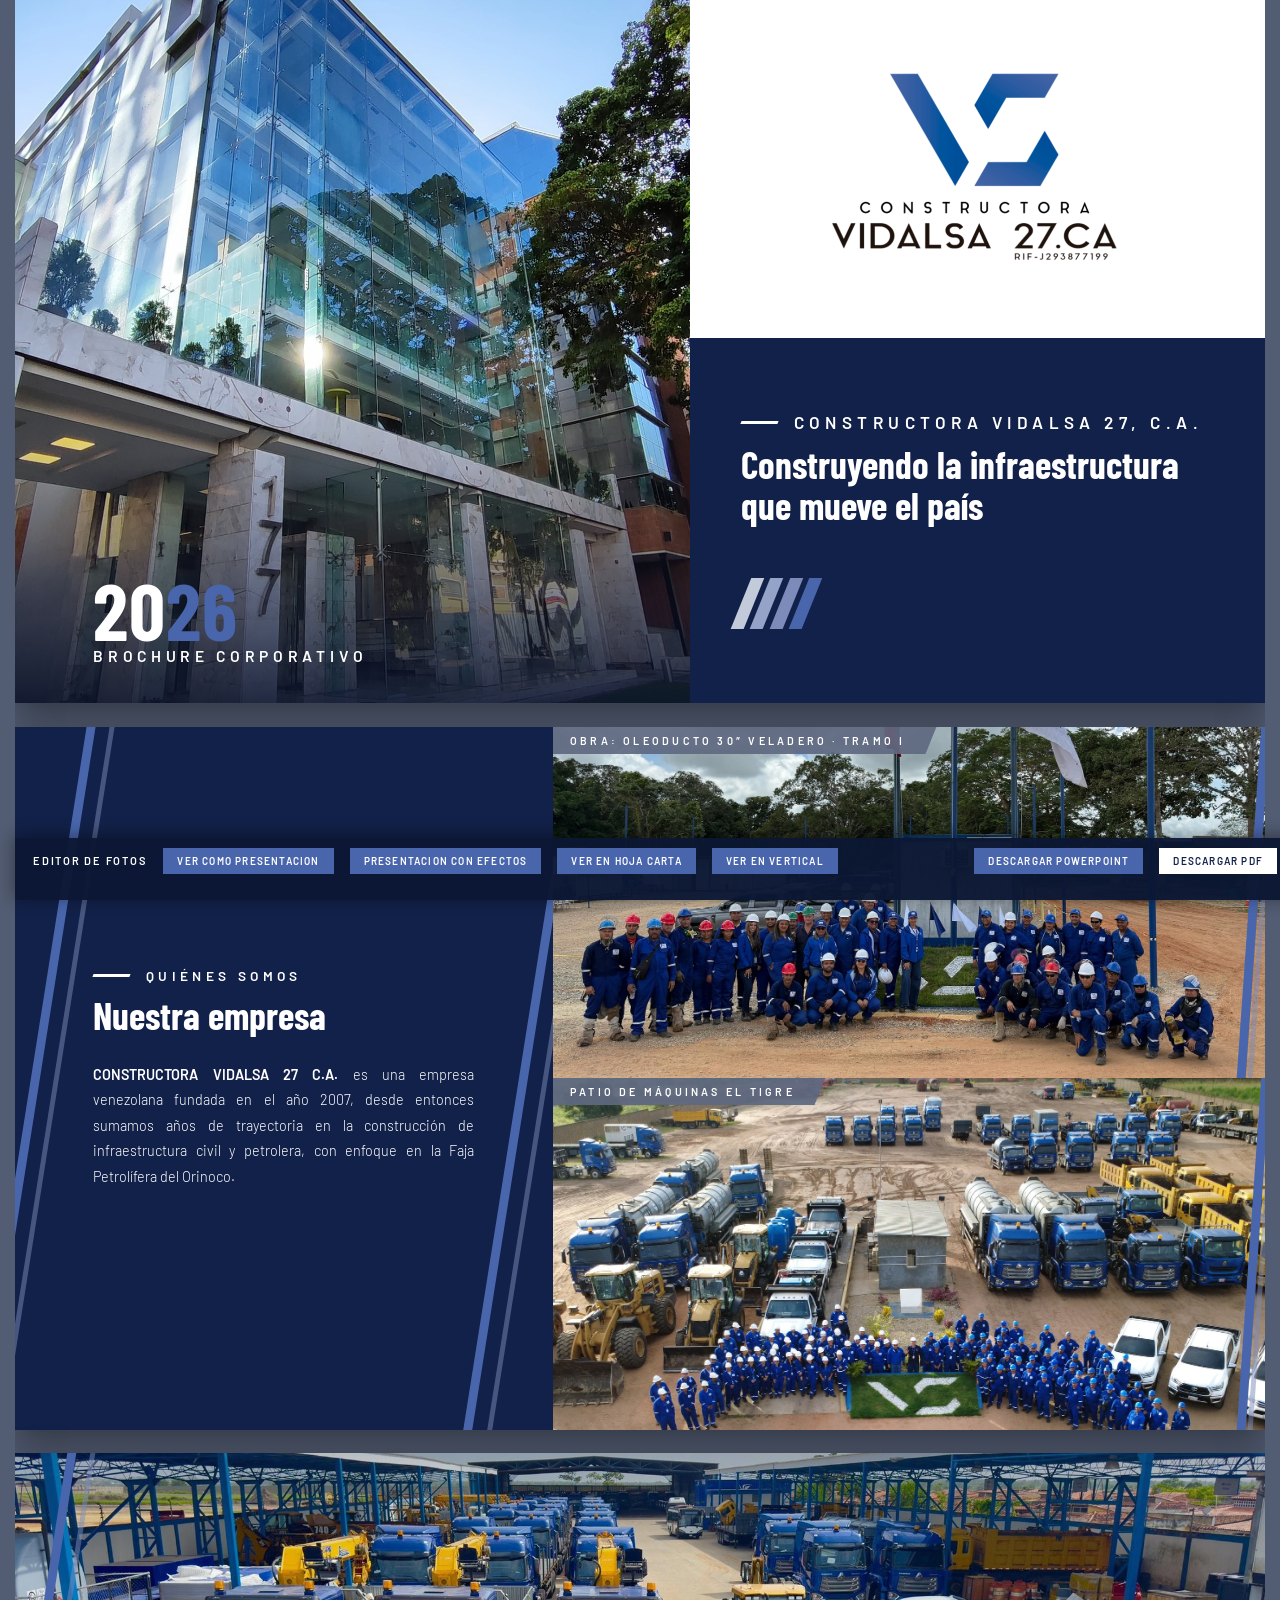
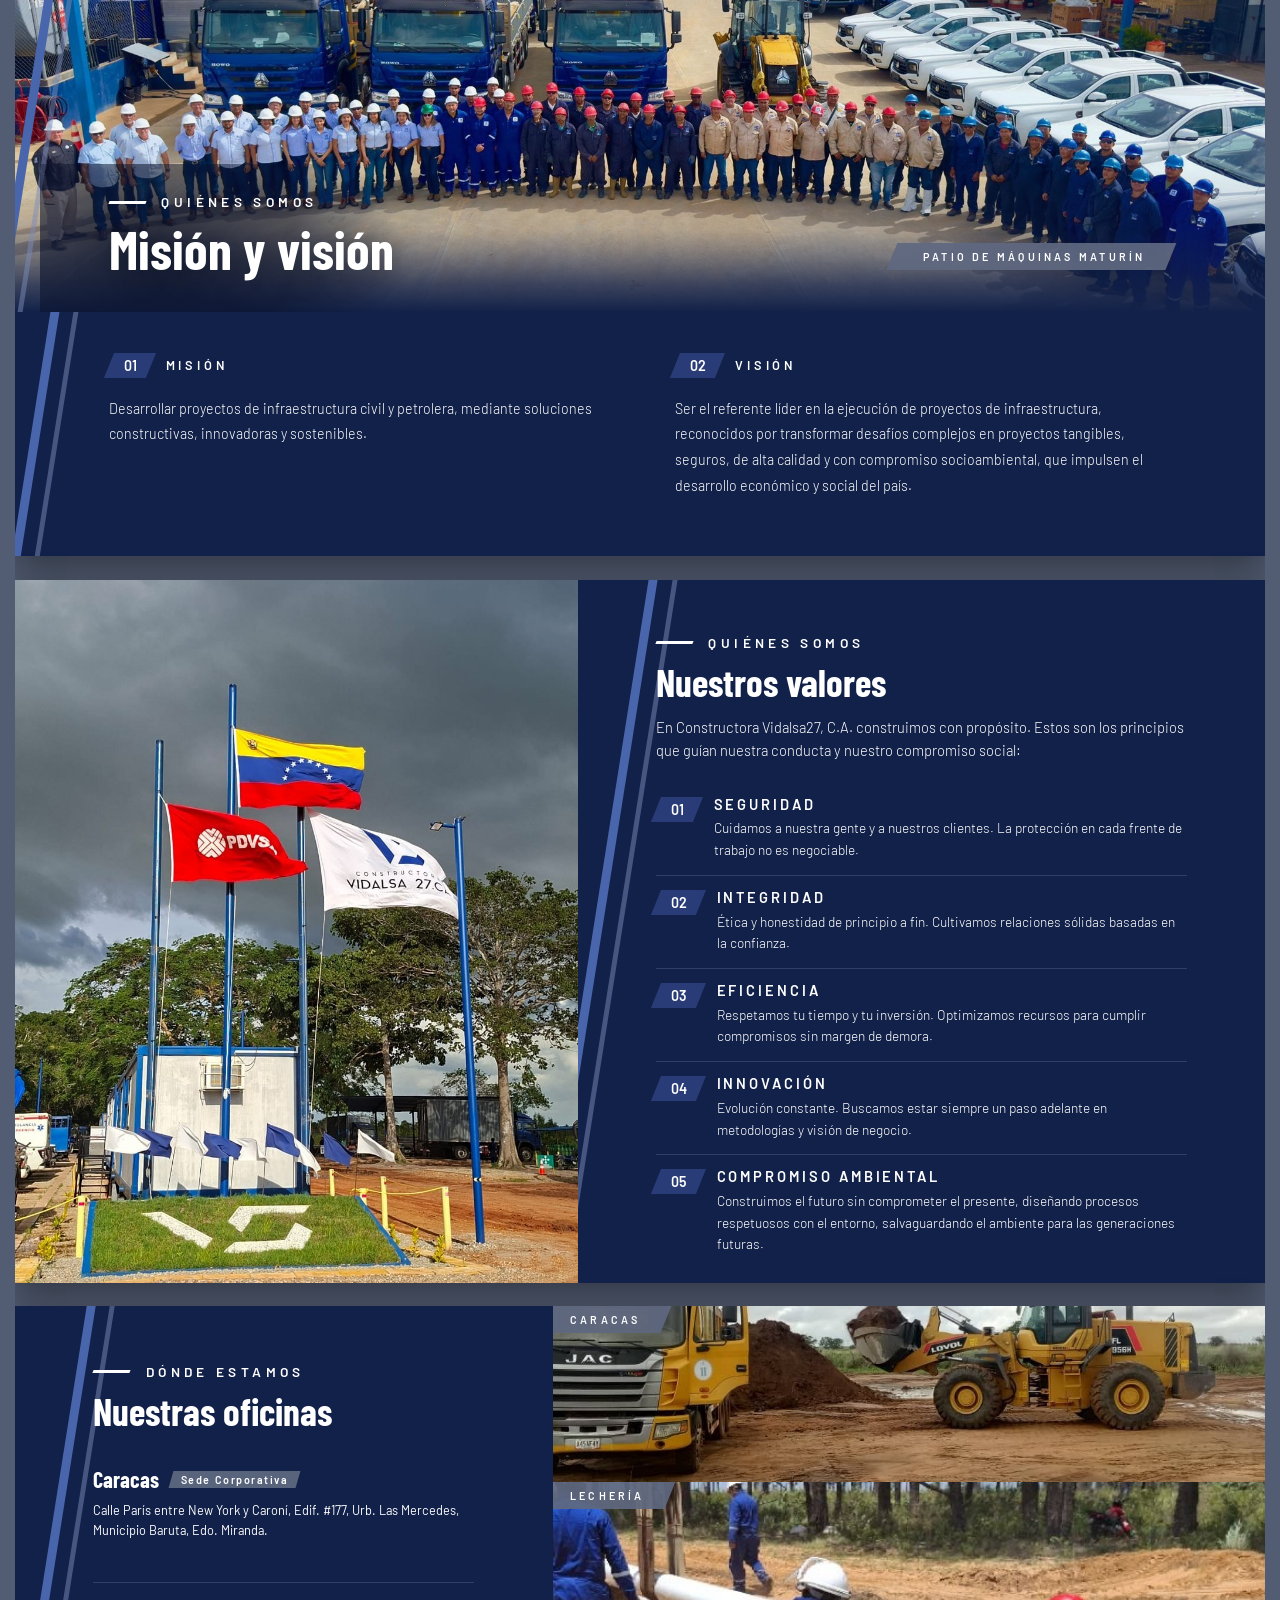
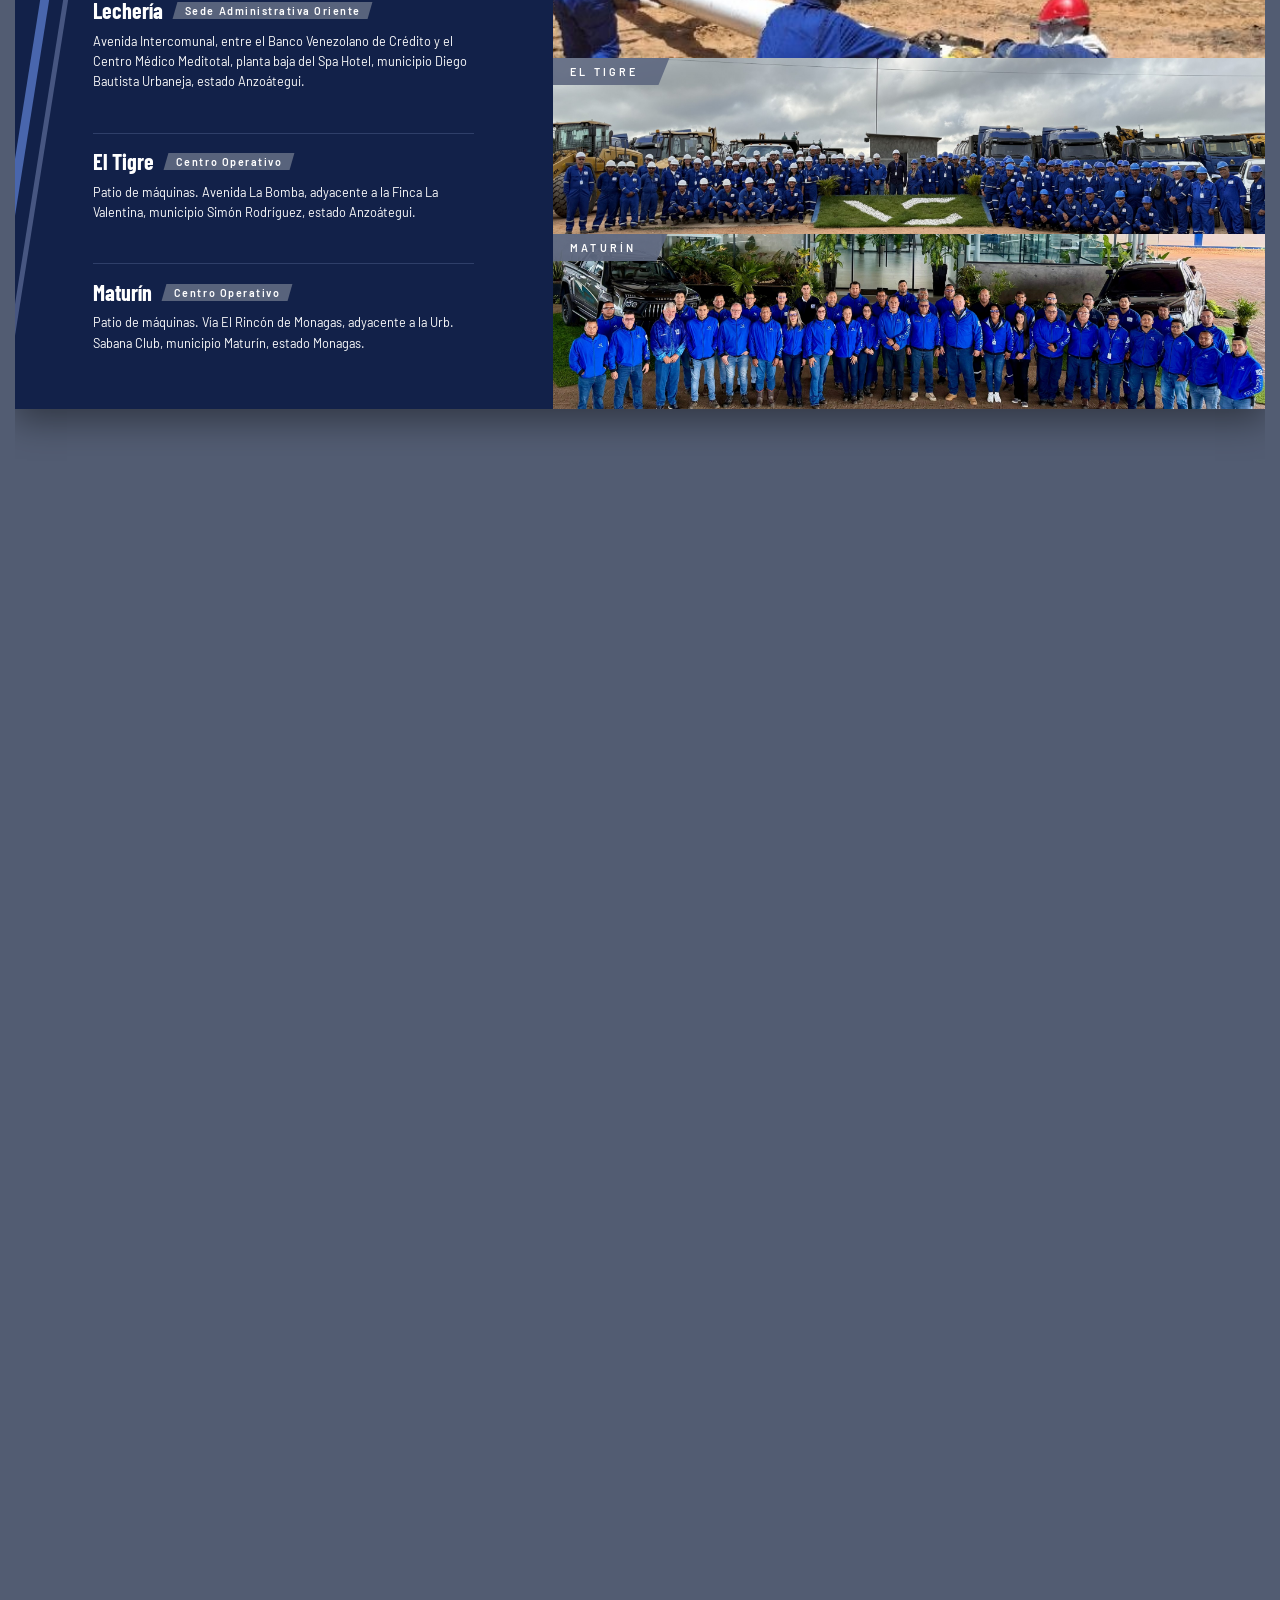
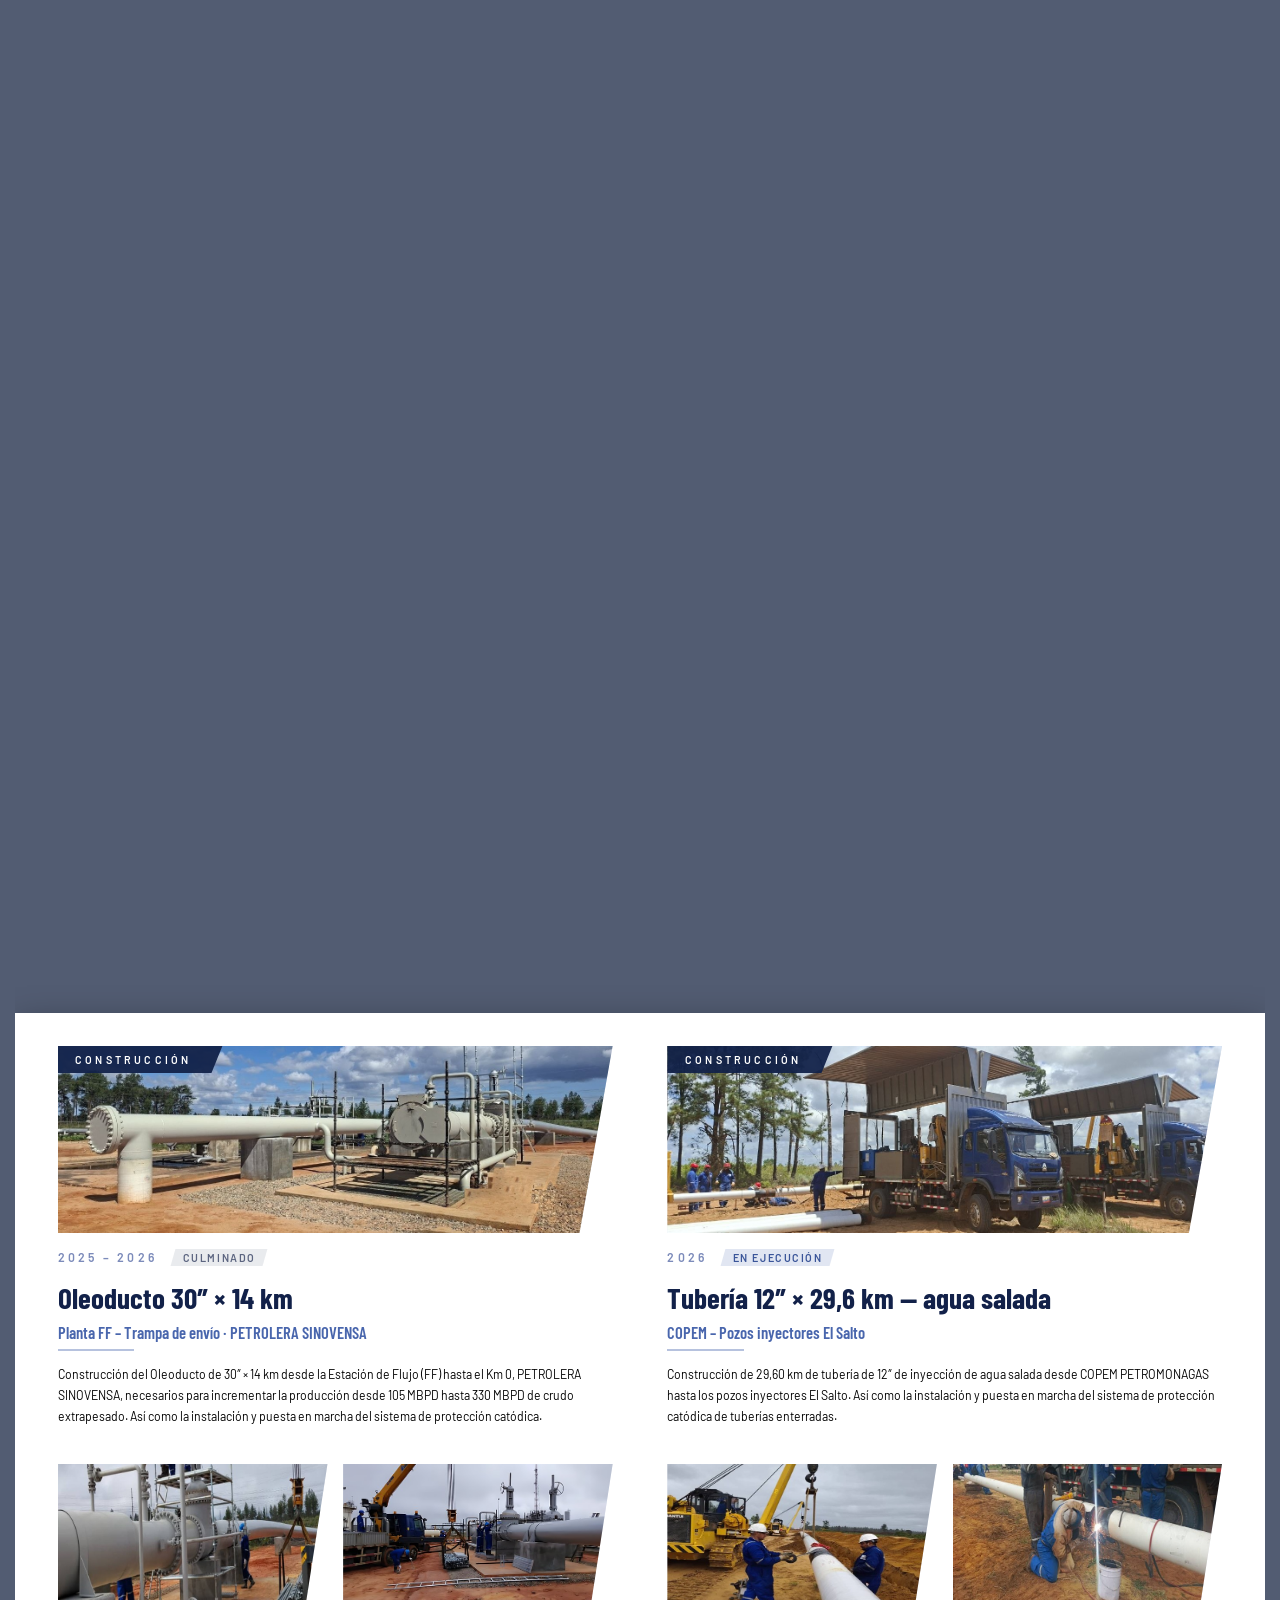
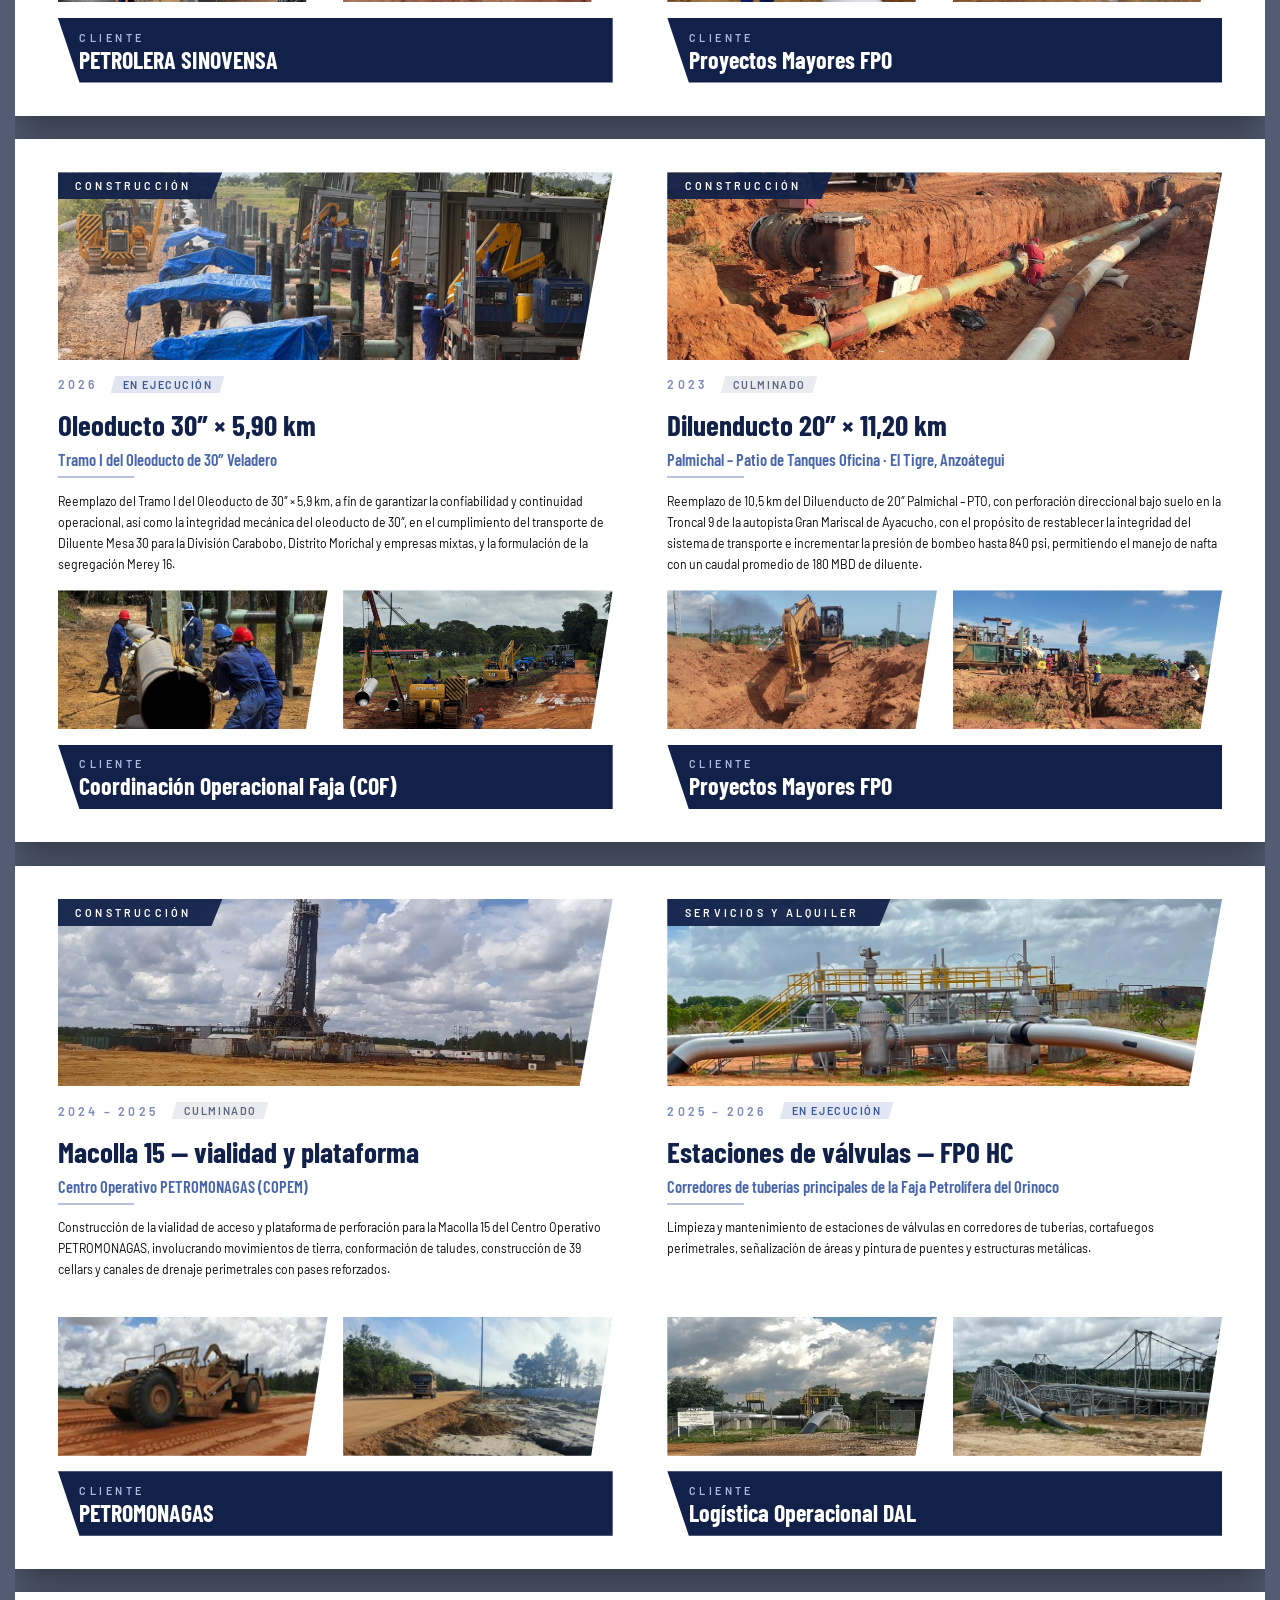
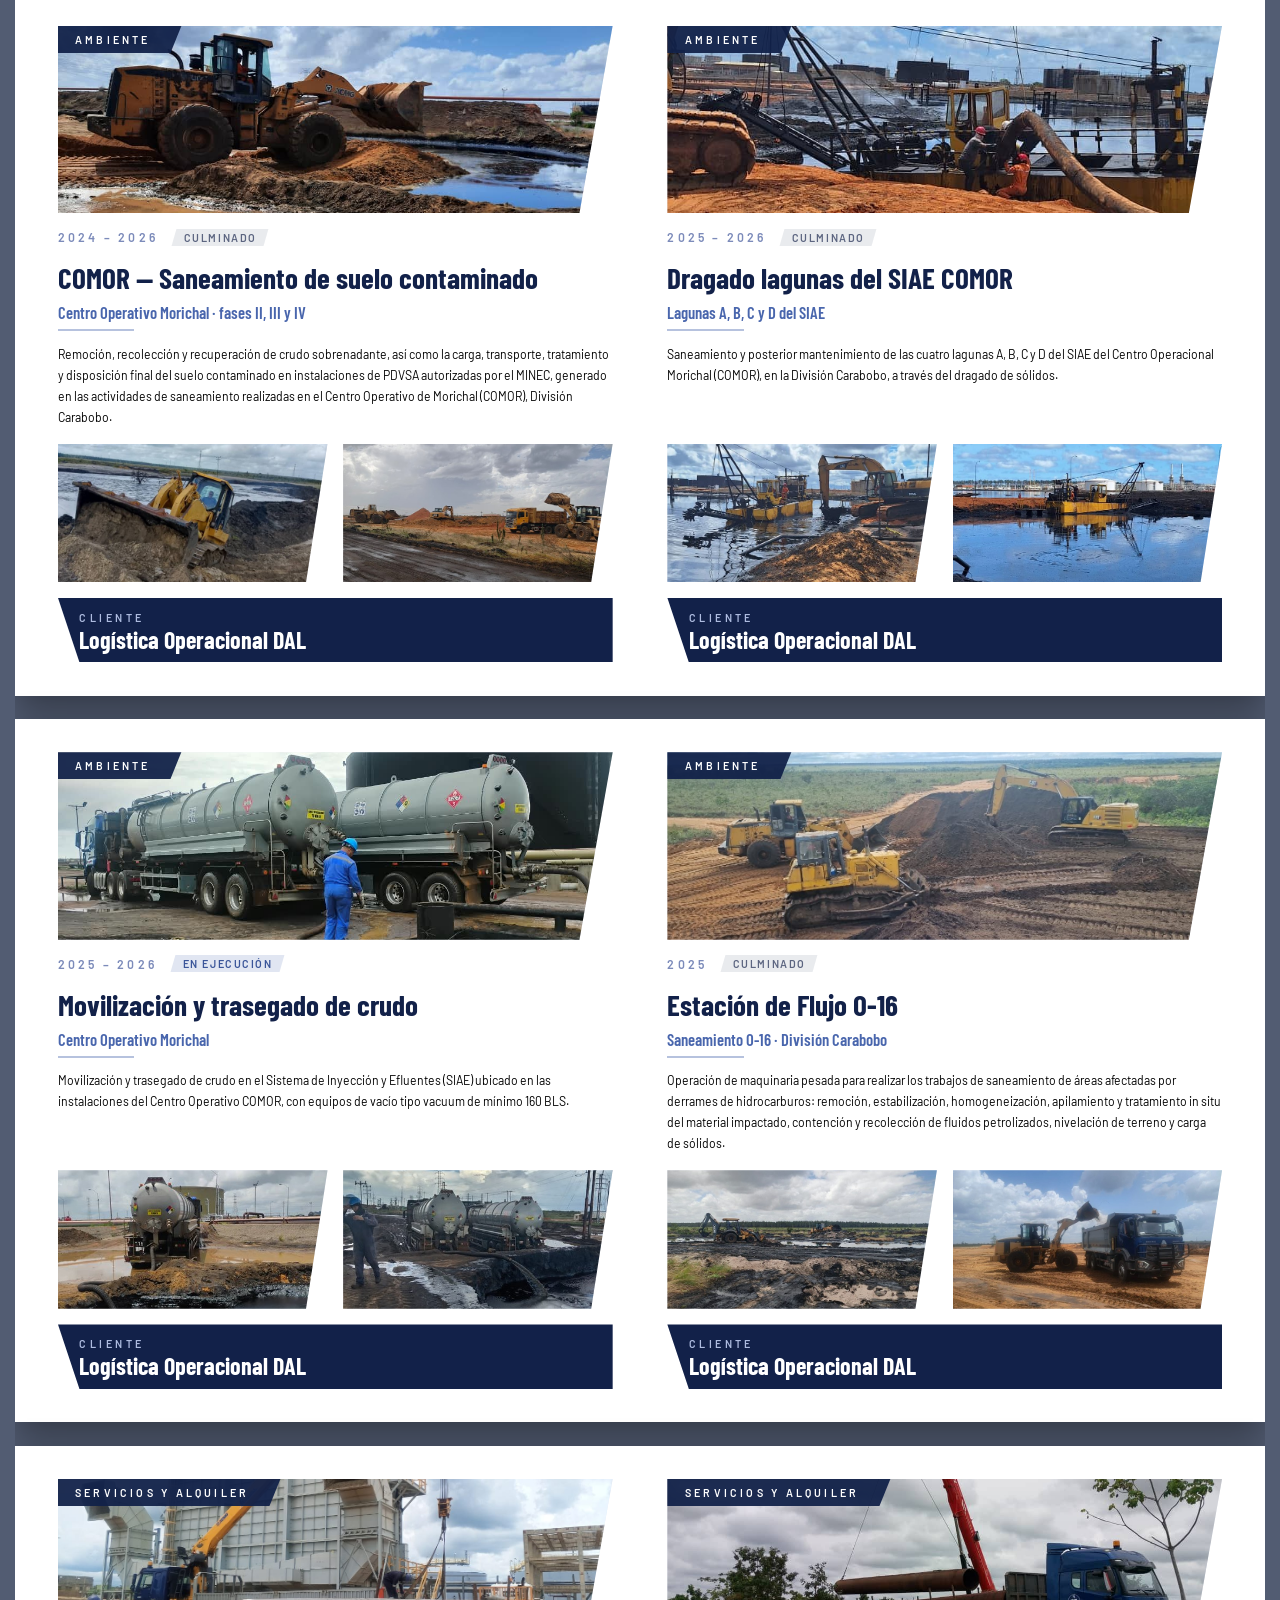
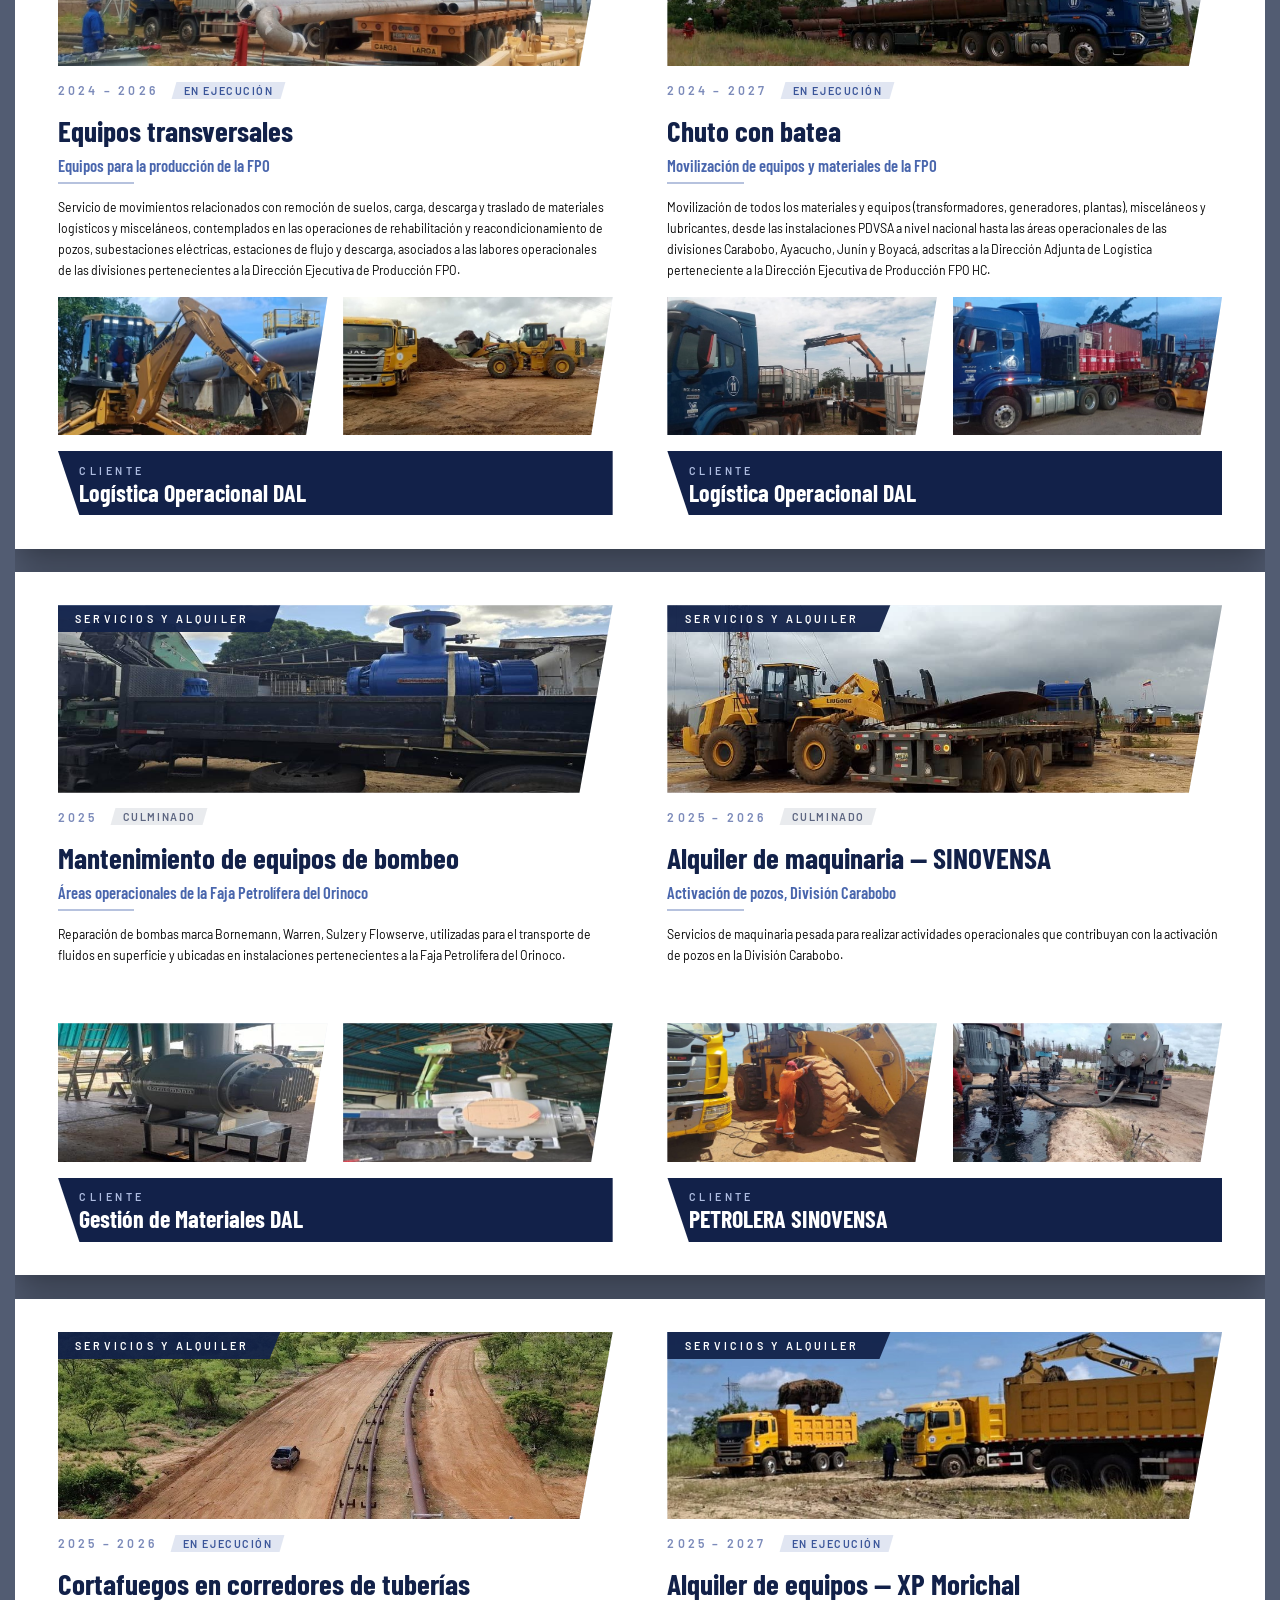
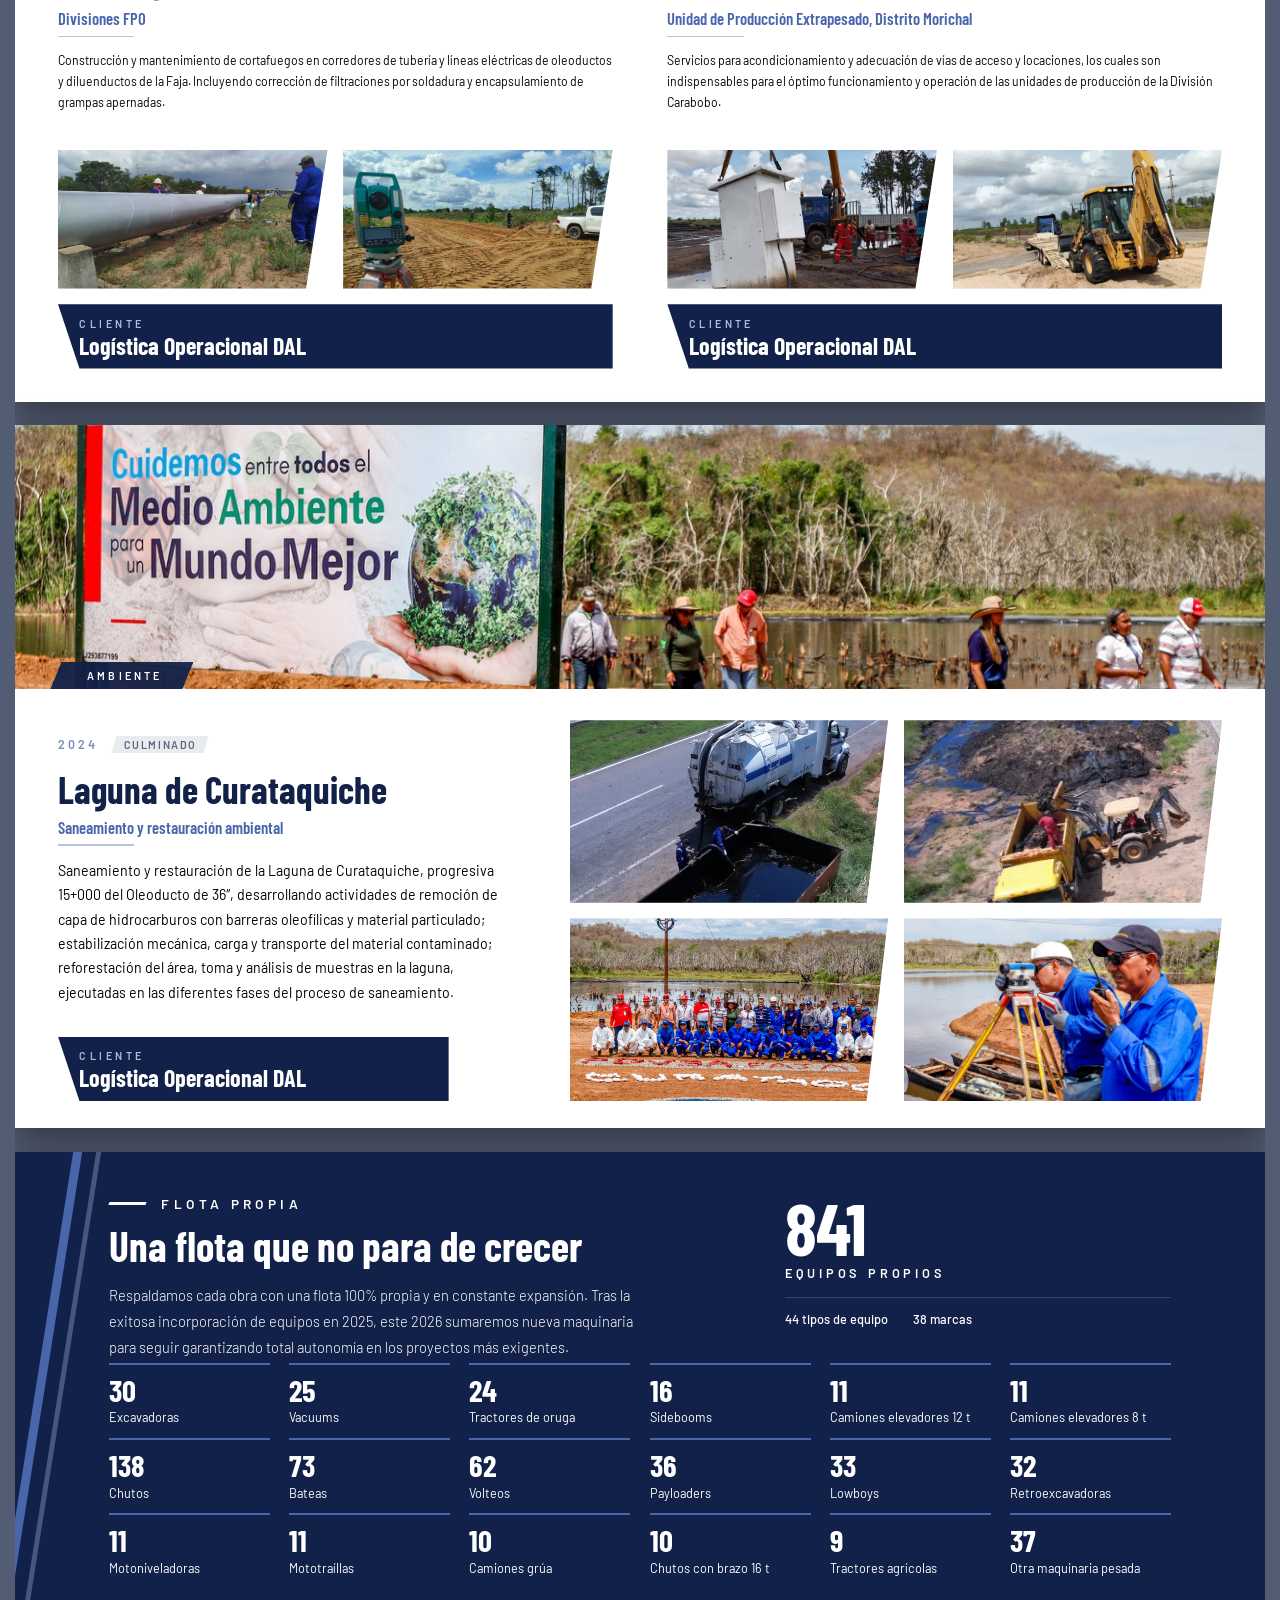
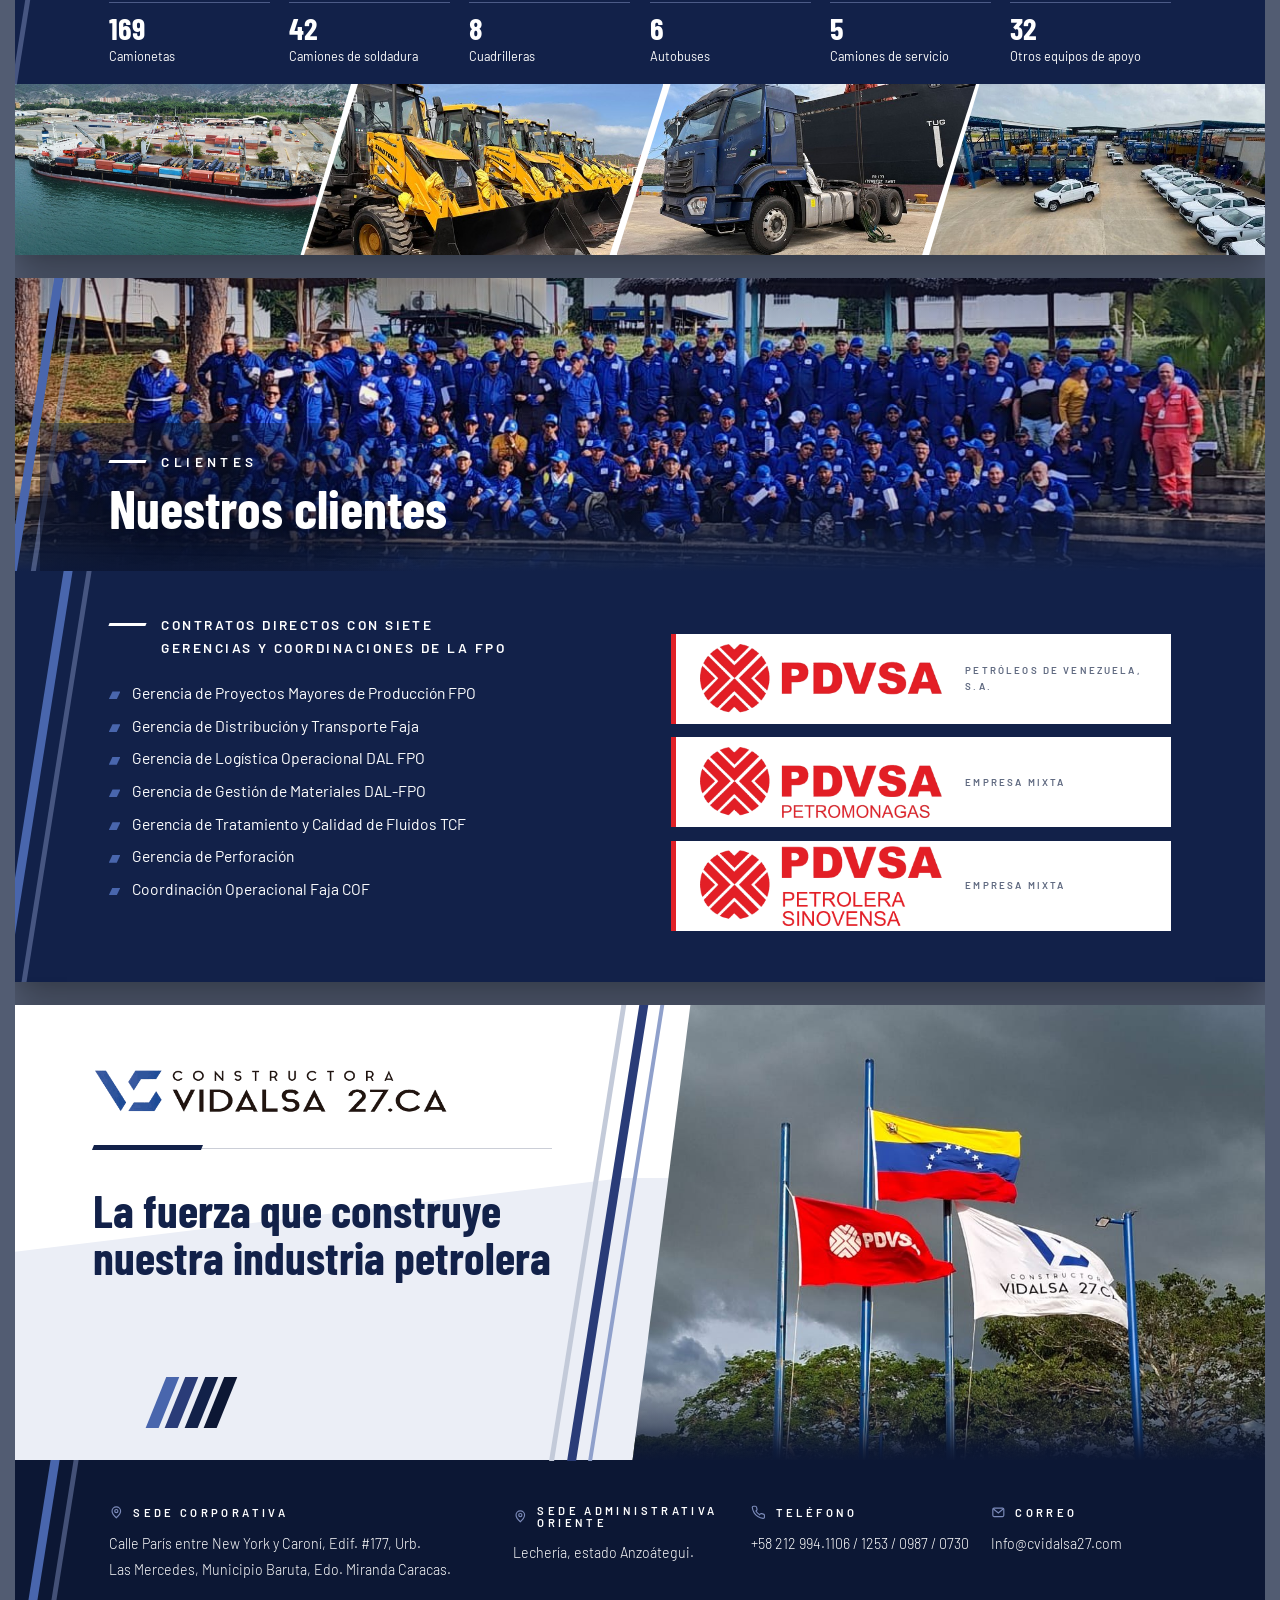
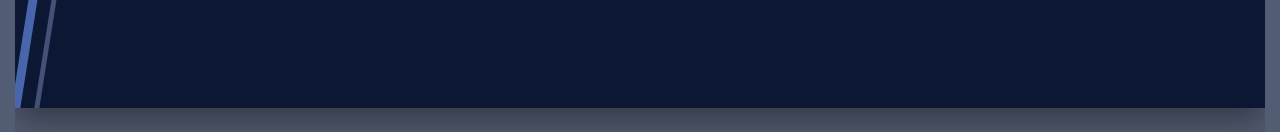
==== commit e6ab4e63: "La descripcion de proyecto vuelve a 12,5 px: mas no cabe Al subir medio punto toda la letra, el parr" ====
--- a/index.html
+++ b/index.html
@@ -946,7 +946,15 @@
 /* Tampoco justificado: es la mitad de una lamina partida en dos fichas, y
    con nombres largos -"Almacenamiento y Embarque Jose (TAEJ)"- abria los
    mismos huecos. Ver la nota de .ct p. */
-.desc{margin-top:13px;font-size:13.5px;line-height:1.72;color:#000;
+/* 12,5 px y NO MAS. Es la unica medida de la lamina que no puede subir: la
+   ficha reparte su alto en pixeles contados y el parrafo se lleva lo que
+   sobra, con overflow:hidden. Medido el 2026-09-09 sobre las diecinueve
+   descripciones: a 12,5 no se corta ninguna, a 13 se corta una -la de
+   "Servicio de movimientos...", que pierde 24 px- y a 13,5 se cortan ocho.
+   Y se corta EN SILENCIO, que es lo peor: el texto no se ve faltar.
+   Para subirla hay que acortar esa descripcion en contenido.py o darle mas
+   alto a la ficha; mientras tanto, esta se queda. */
+.desc{margin-top:13px;font-size:12.5px;line-height:1.72;color:#000;
   flex:1 1 auto;min-height:0;overflow:hidden}
 .minis{flex:none;padding-top:14px;display:grid;grid-template-columns:1fr 1fr;gap:16px}
 .minis figure{height:142px;overflow:hidden;background:var(--hielo);
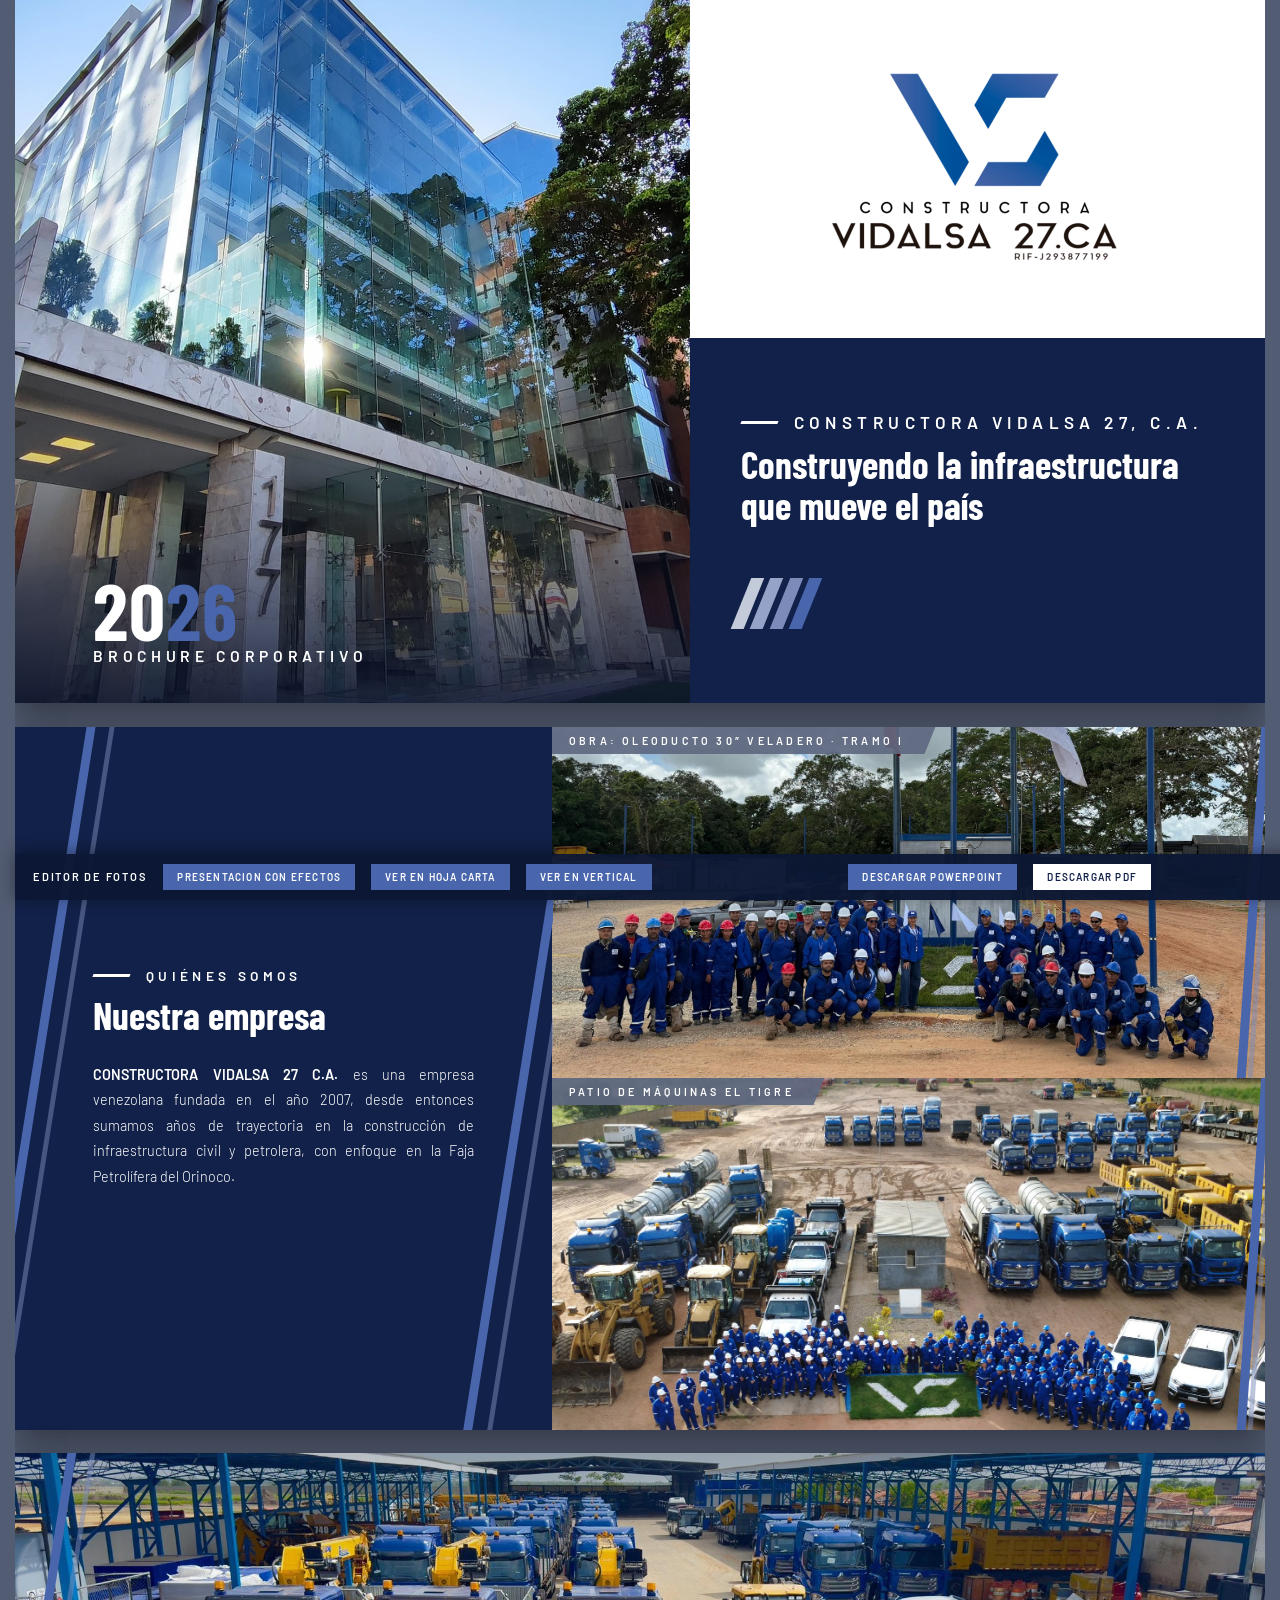
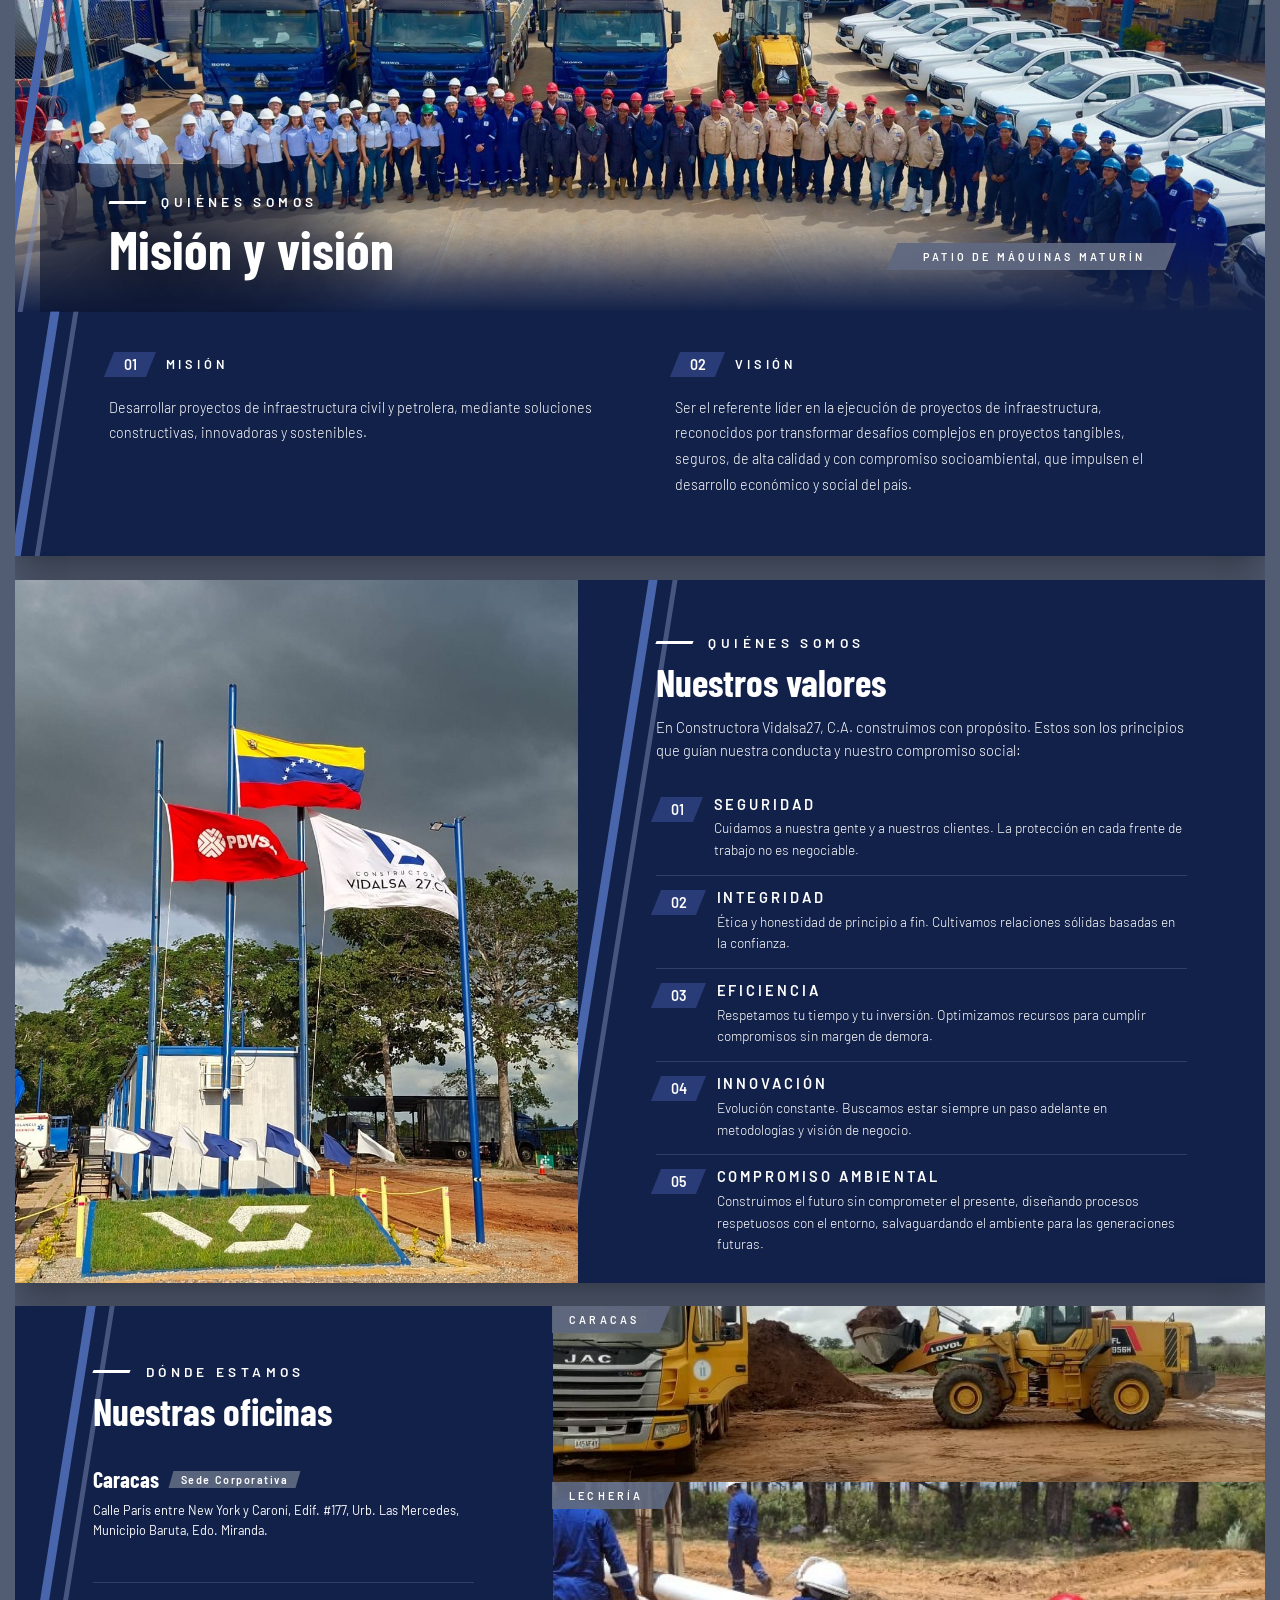
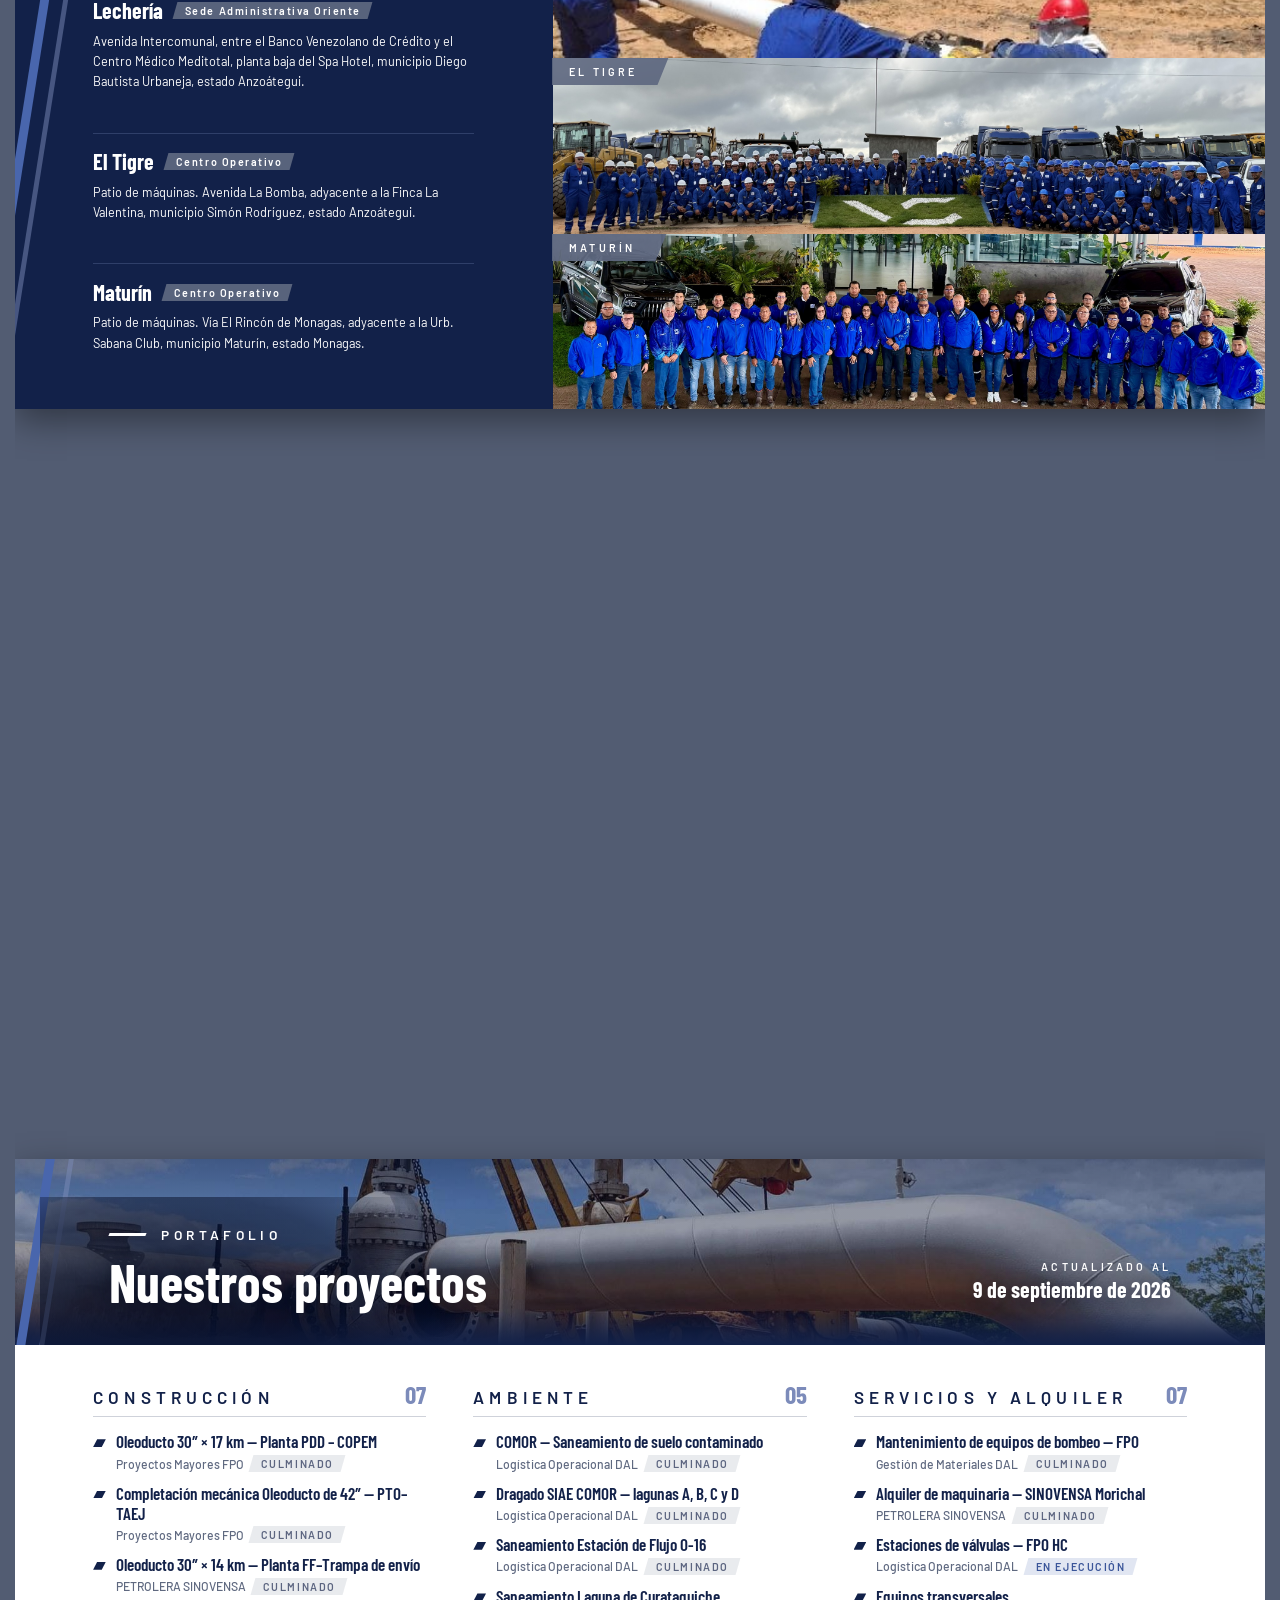
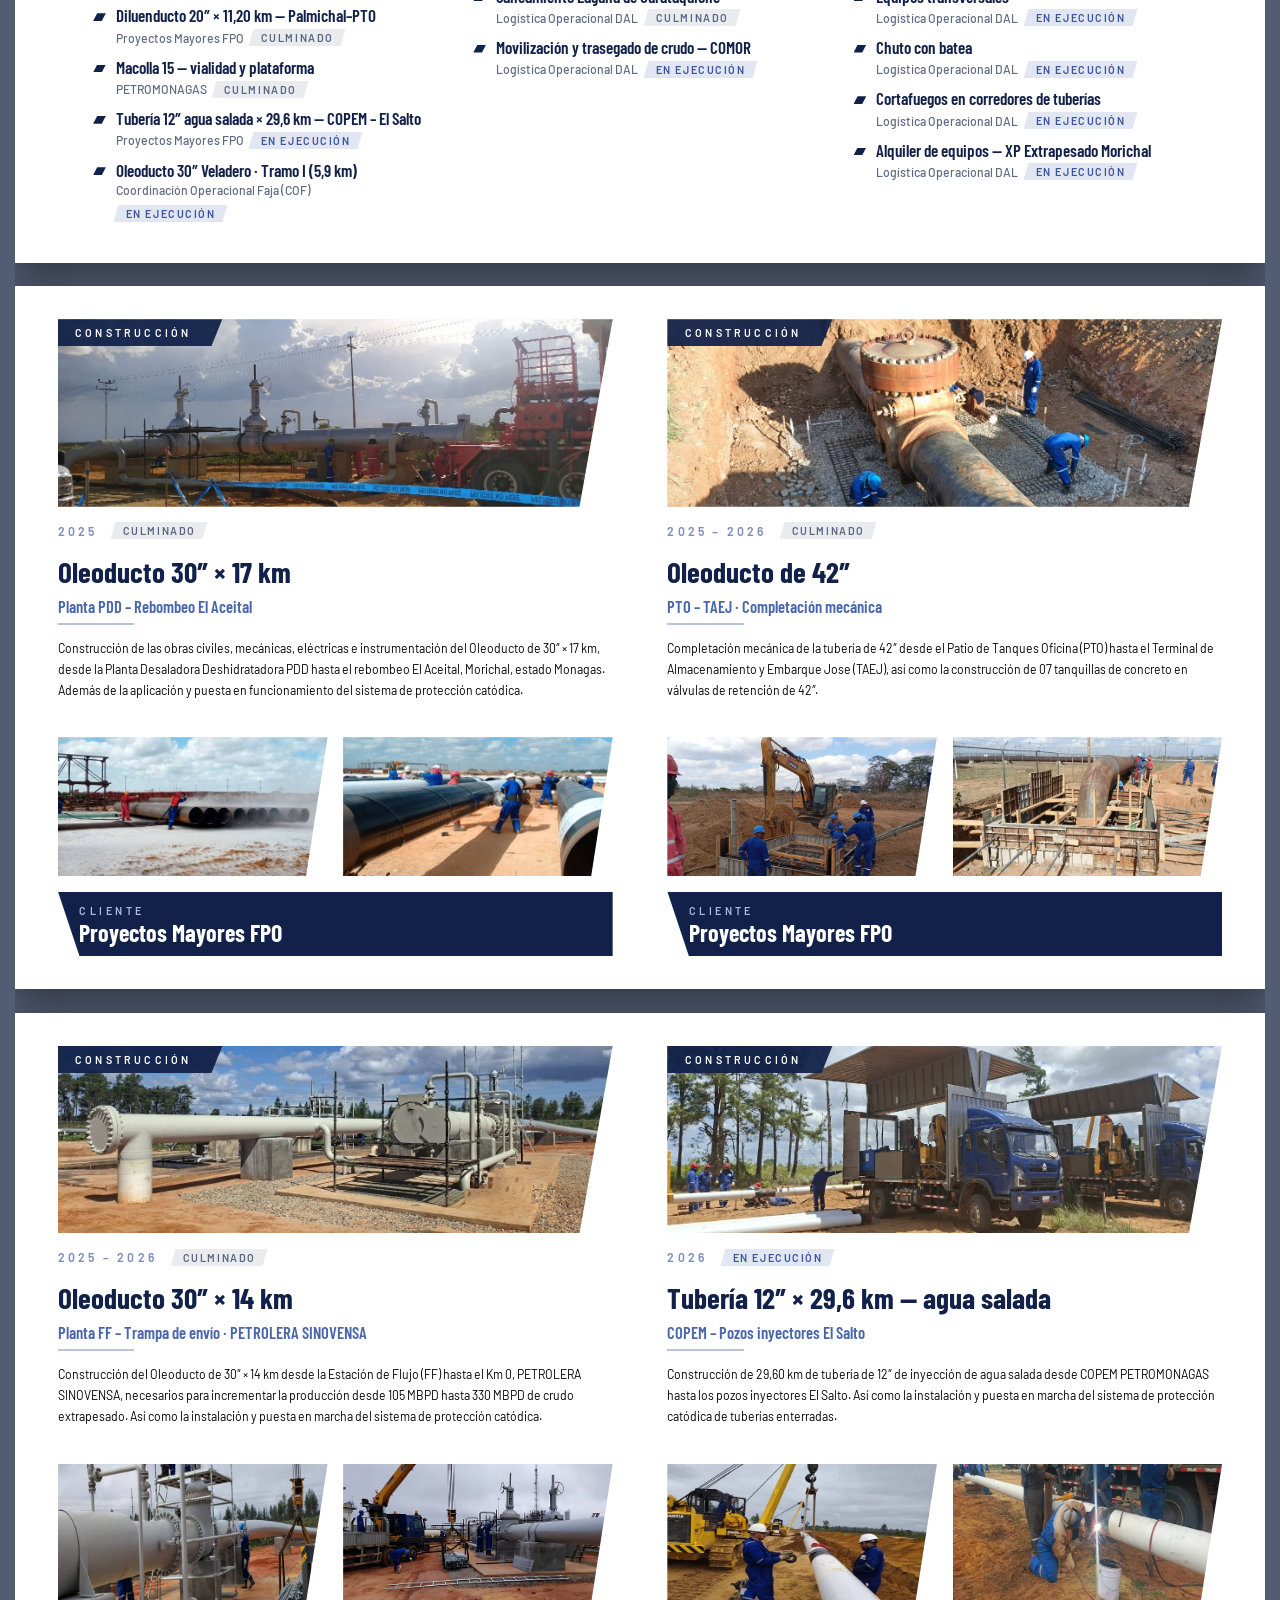
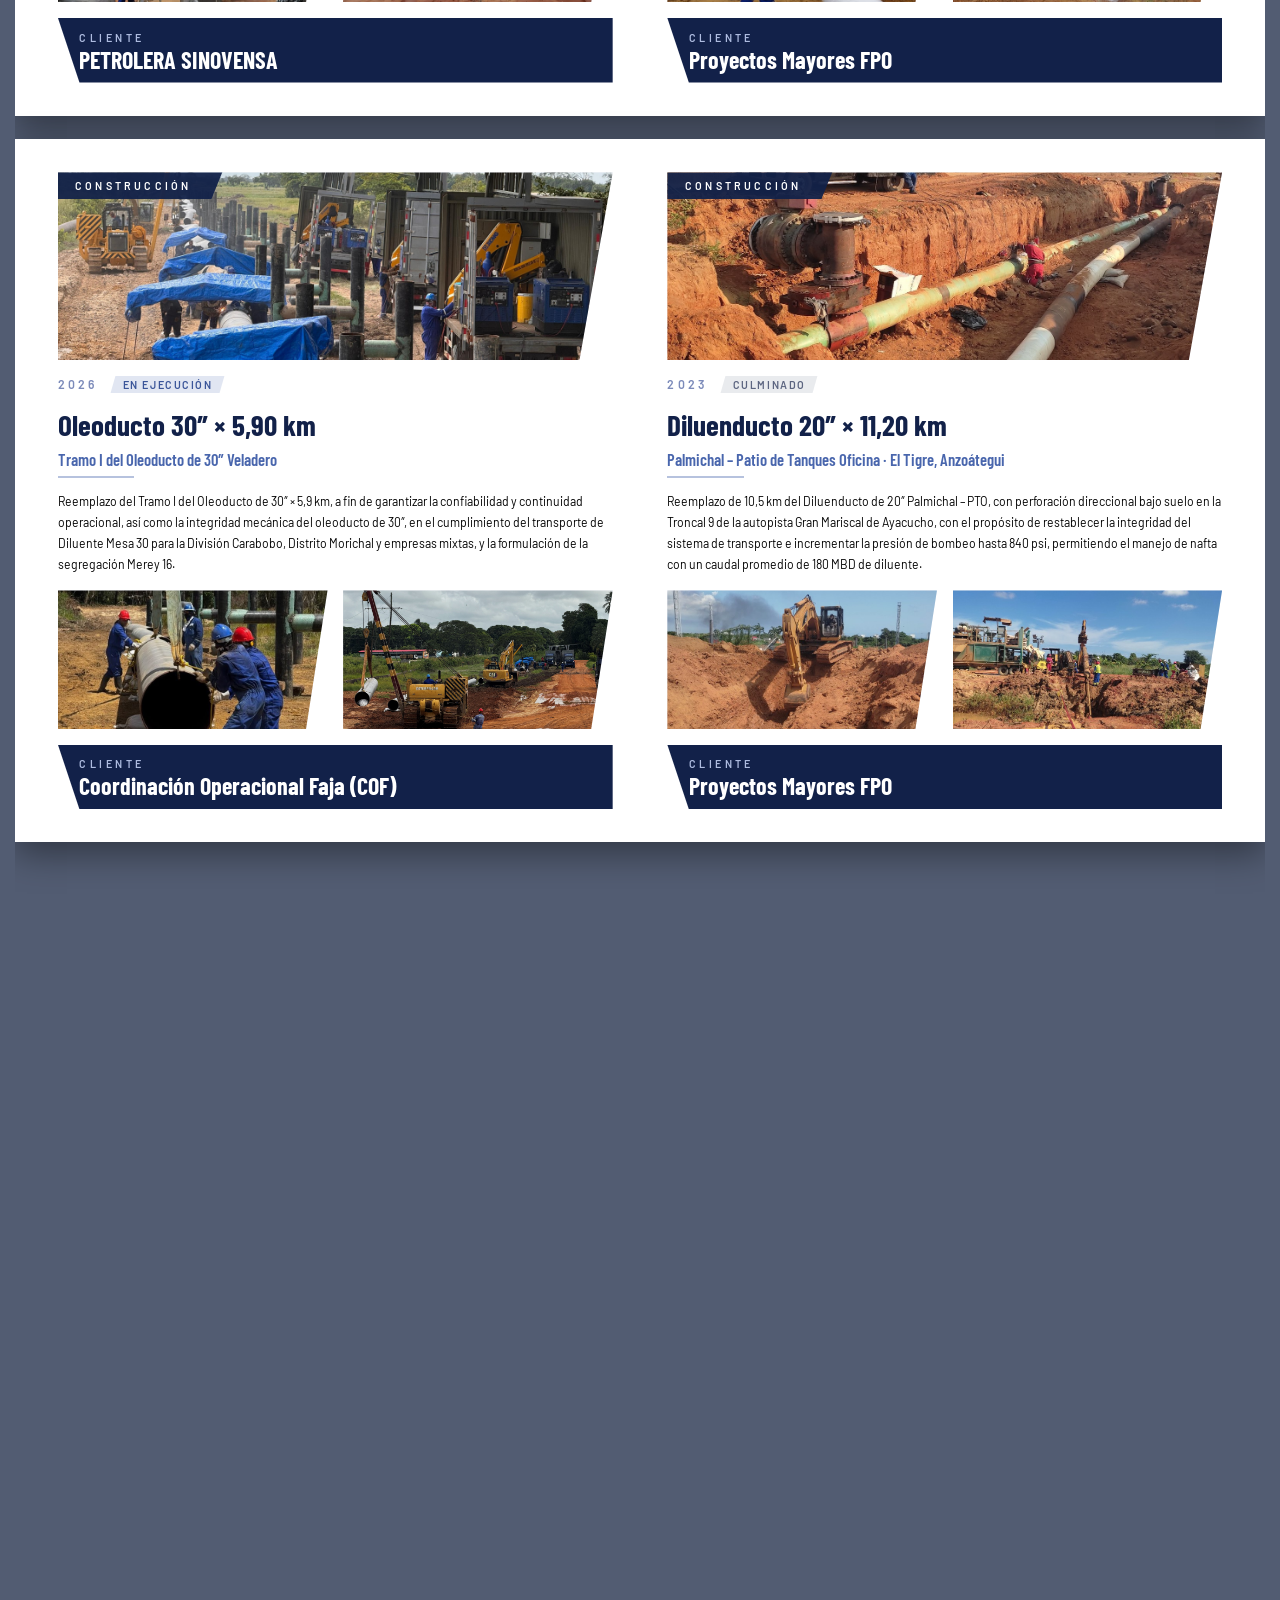
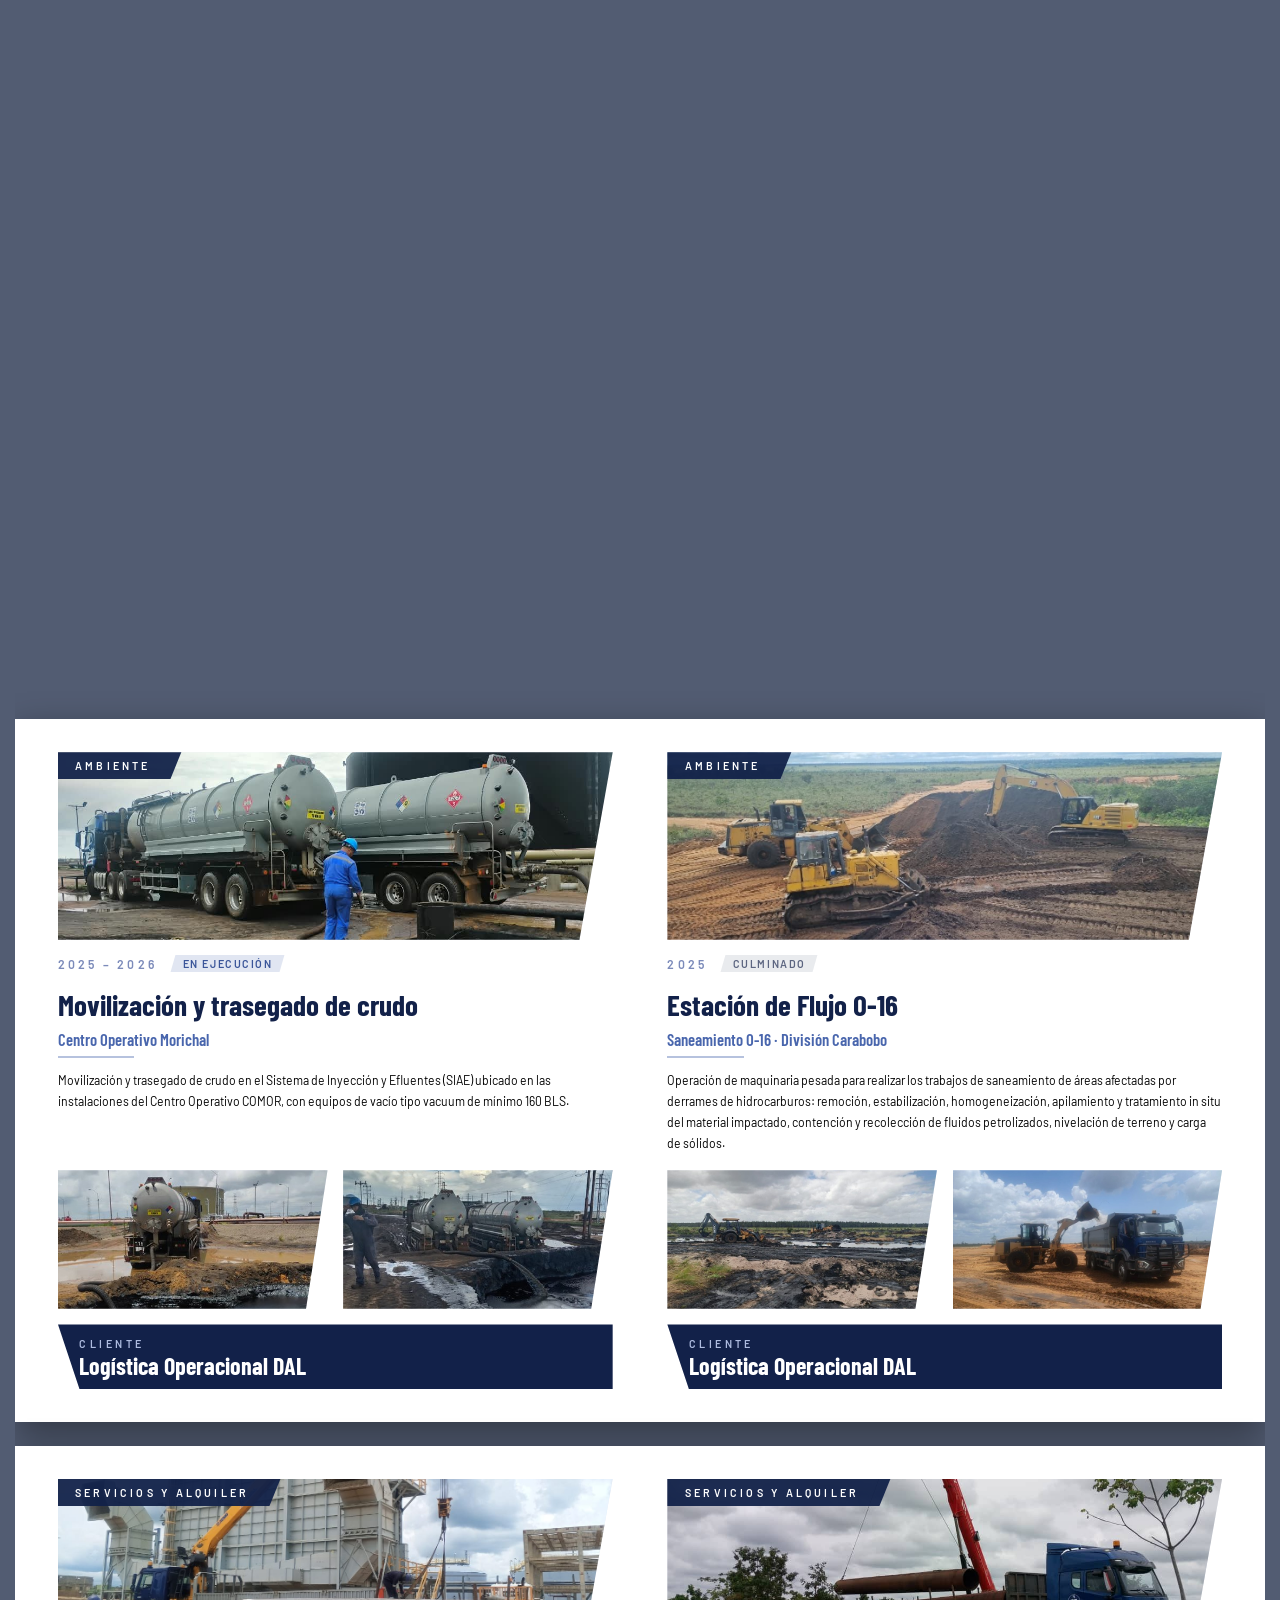
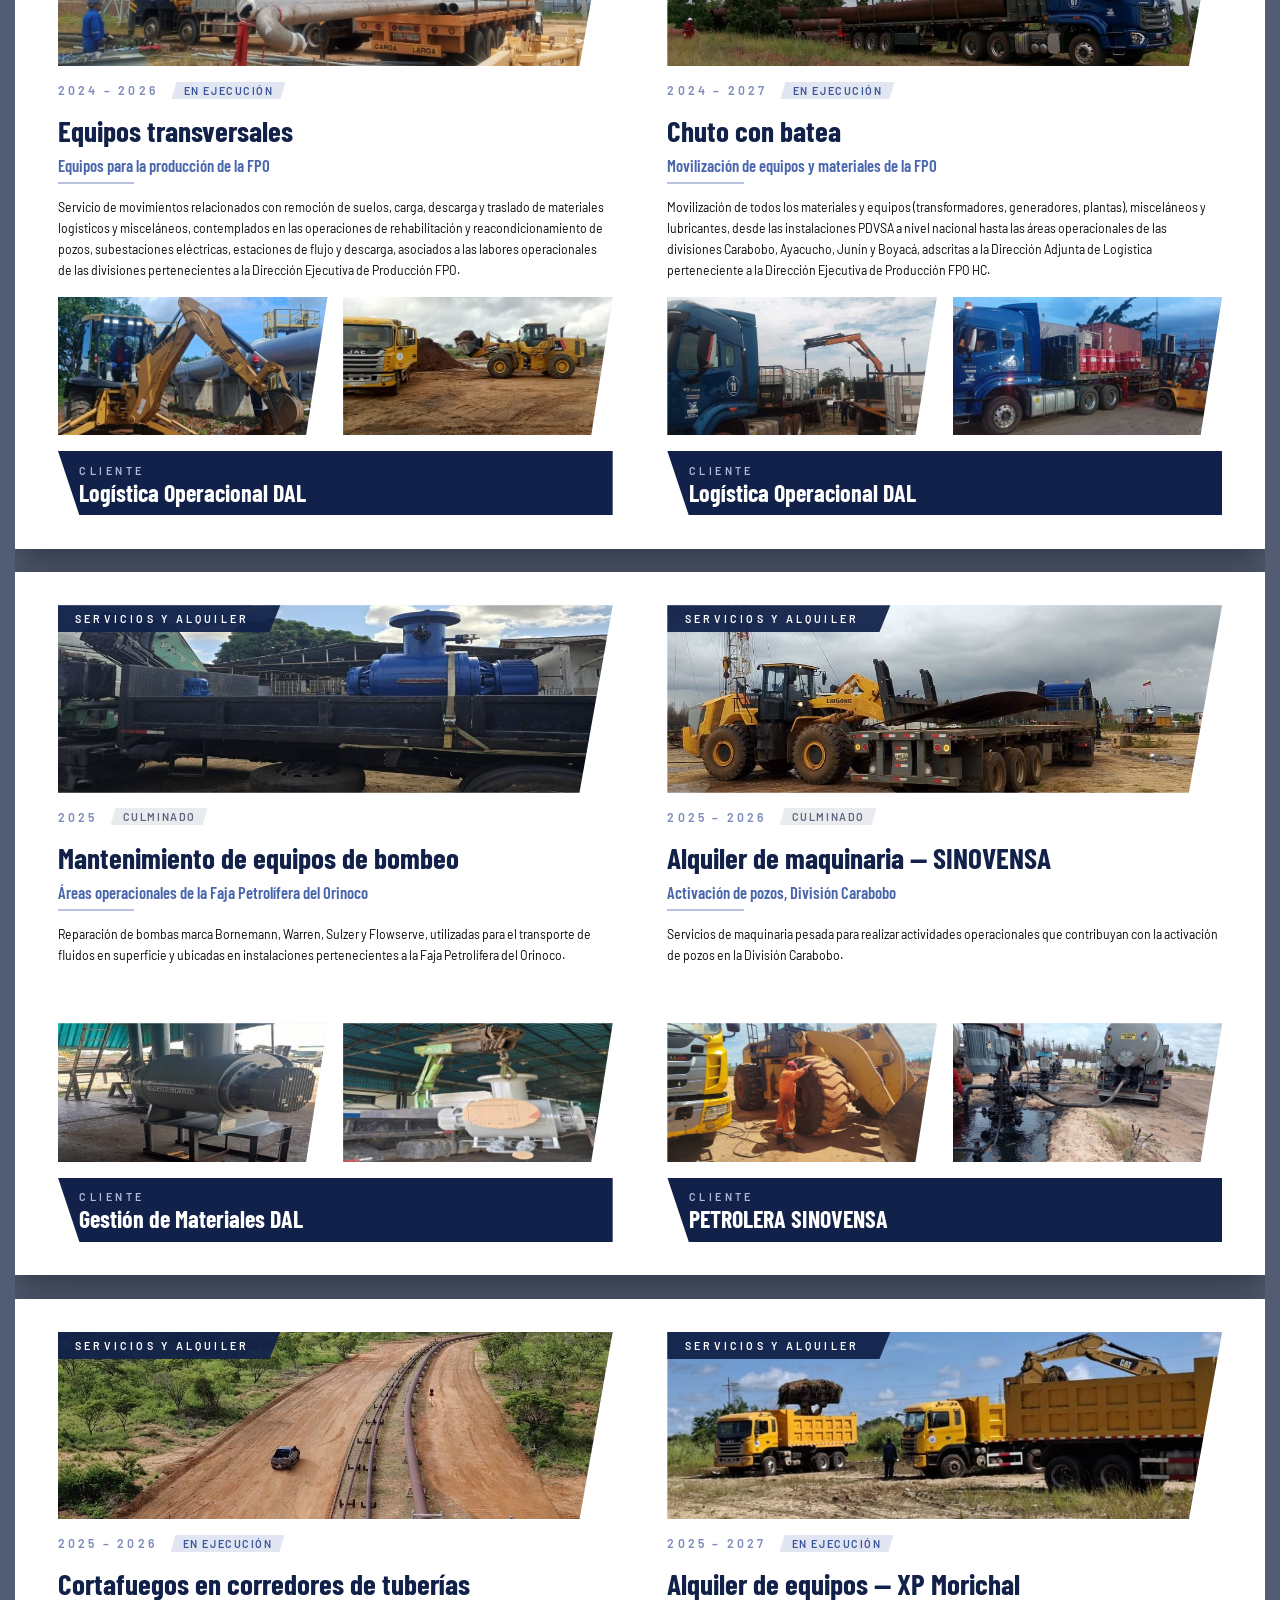
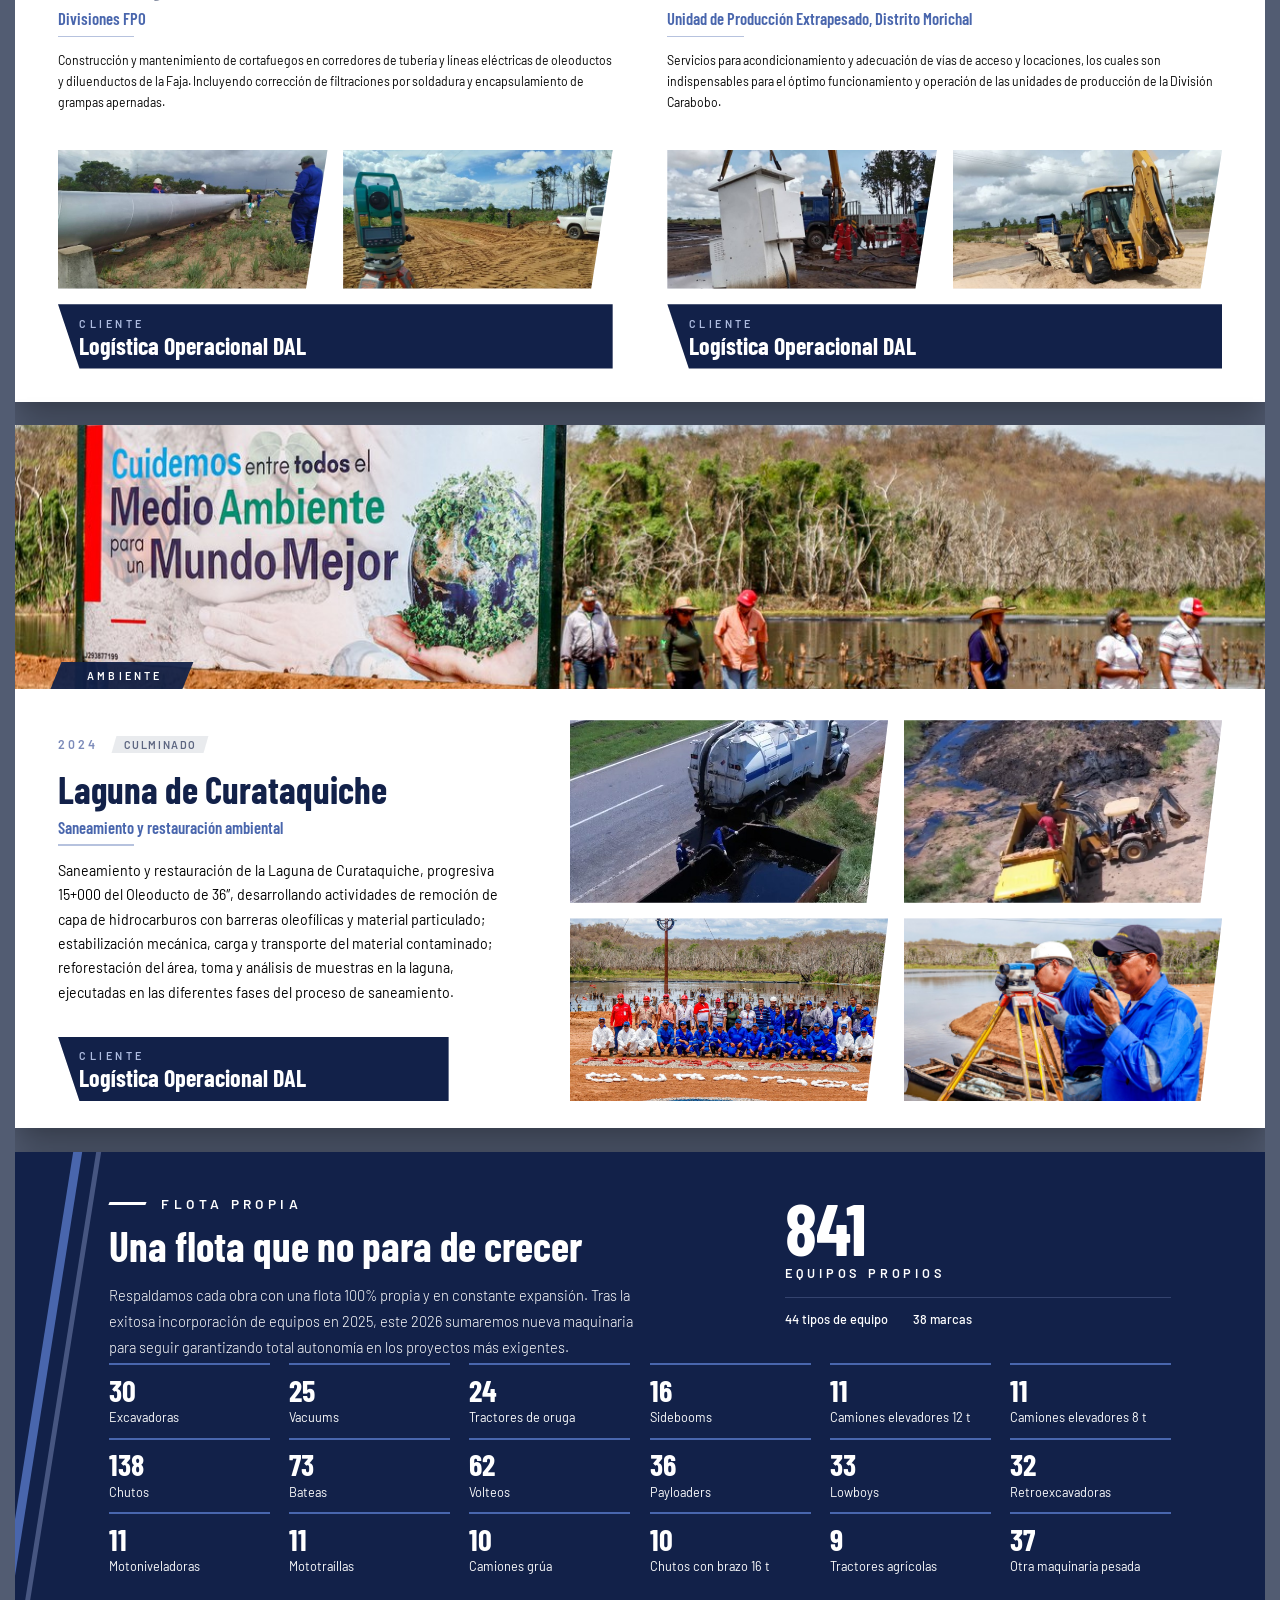
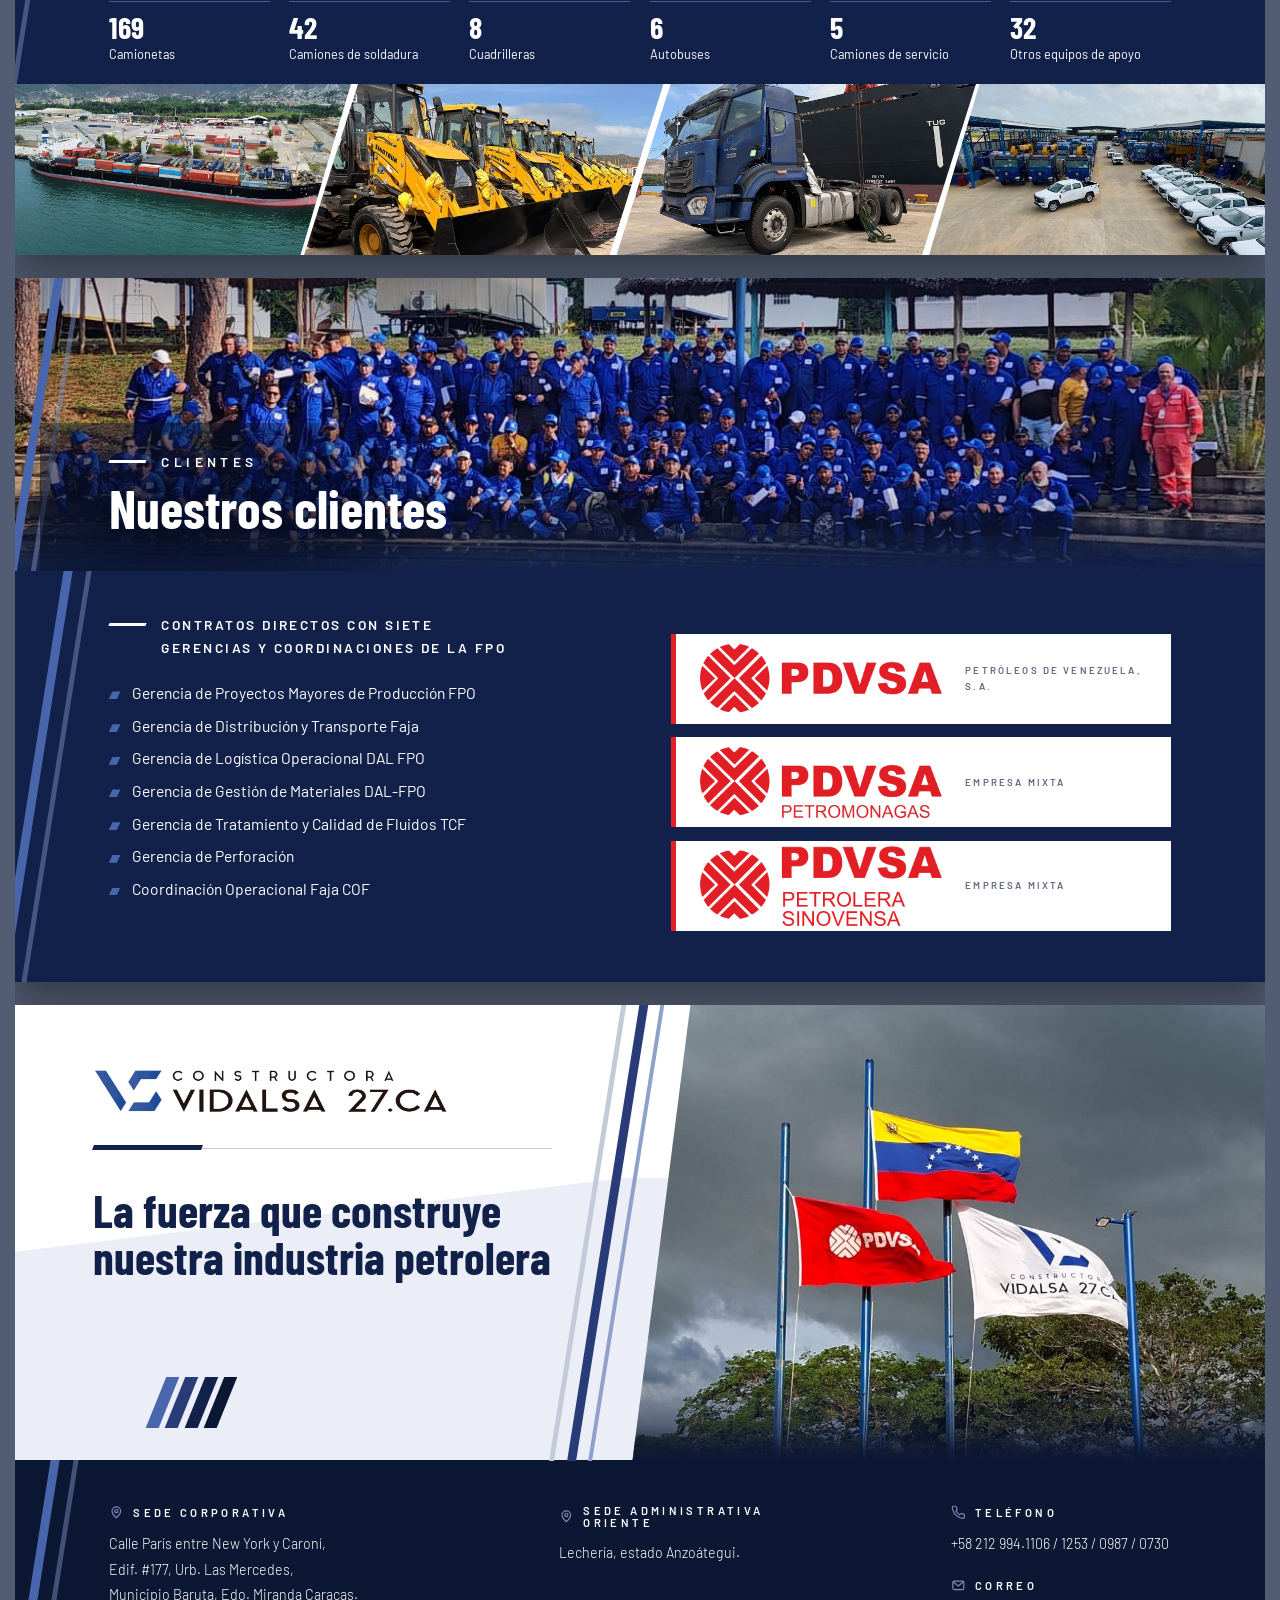
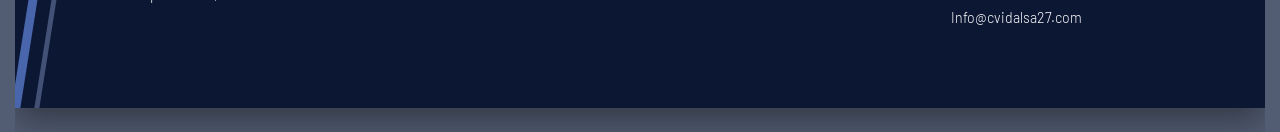
==== commit 07fac7c8: "Carrusel de pila, presentacion en un archivo y el pie sin costuras CARRUSEL. Las dos rejillas de fot" ====
--- a/index.html
+++ b/index.html
@@ -238,7 +238,11 @@
    hojas impresas -carta apaisada y carta de pie- no podian recolocarlo sin
    recurrir a !important. Aqui son cuatro lineas que cualquiera de las tres
    hojas puede pisar. Los valores son los de siempre, no se toco ninguno. */
-.l-nosotros  .panel{top:470px;height:250px}
+/* Sube UN PIXEL y mide uno mas: la banda de la foto acaba en 470 y el panel
+   empezaba justo ahi, y entre los dos asomaba el blanco de la lamina como una
+   raya horizontal. Ver la nota de .qse-foto. El alto de la banda va en el
+   style= del marcado (generar.py), asi que el solape se pone desde aqui. */
+.l-nosotros  .panel{top:469px;height:251px}
 .l-servicios .panel{top:160px;height:281px}
 .l-flota     .panel{top:0;height:546px}
 .l-clientes  .panel{top:300px;height:420px}
@@ -594,6 +598,16 @@
    de paso, que el texto crezca hacia abajo en vez de a lo largo -en una
    columna mas estrecha el mismo parrafo ocupa mas renglones-. Va en tanto por
    ciento, asi que vale igual en la panoramica y en la hoja carta. */
+/* LAS FOTOS QUE SOLO SALEN EN EL CARRUSEL. Se pueden añadir fotos de mas a
+   "Nuestra empresa" y a "Nuestras oficinas" -listas FOTOS_EMPRESA_PILA y
+   FOTOS_OFICINAS_PILA en generar.py- sin tocar nada de lo que ya hay: aqui se
+   esconden, y solo el modo presentacion con efectos les devuelve la caja
+   cuando monta la pila (ver .pres-pila > figure.solo-efectos en
+   presentacion.js).
+   Con display:none no generan caja, asi que las rejillas de siempre siguen
+   repartiendo el alto entre las de siempre y el PDF, el PowerPoint, la hoja
+   carta y la de pie salen exactamente igual que antes. */
+.solo-efectos{display:none}
 .qse-panel{position:absolute;left:0;top:0;
   width:calc(var(--ancho-lamina) * .43);height:var(--alto-diseno);
   background:var(--navy);overflow:hidden;box-sizing:border-box;
@@ -607,8 +621,20 @@
    Grid y no tres cajas colocadas a mano para que las tres midan siempre lo
    mismo aunque un dia se quite o se anada una foto: la lista manda
    (FOTOS_EMPRESA en generar.py) y la maqueta se adapta. */
-.qse-foto{position:absolute;left:calc(var(--ancho-lamina) * .43);top:0;
-  width:calc(var(--ancho-lamina) * .57);height:var(--alto-diseno);
+/* UN PIXEL DE SOLAPE, y no es un capricho. Estas cajas oscuras se tocan justo
+   -el panel acaba donde empieza la columna de fotos-, y la lamina va escalada
+   por --k, que casi nunca da un numero redondo. Cuando la union cae en medio
+   pixel, entre las dos asoma el BLANCO del fondo de .lamina como una raya de
+   un pixel: vertical aqui, horizontal en Mision y vision. Lo canto el usuario
+   el 2026-09-09; se ve en los dos modos, con efectos y sin ellos, solo que con
+   efectos la foto se encoge y la raya se queda sola sobre el navy y salta mas.
+   Estirando la columna un pixel hacia el panel no queda hueco que rellenar. Es
+   el mismo remedio que ya lleva .pie-navy, que tuvo este mismo fallo.
+   El pixel de mas queda TAPADO por el panel o tapando su filo, segun cual
+   pinte encima; en los dos casos lo que se pierde es un pixel de foto contra
+   un canto, invisible. */
+.qse-foto{position:absolute;left:calc(var(--ancho-lamina) * .43 - 1px);top:0;
+  width:calc(var(--ancho-lamina) * .57 + 1px);height:var(--alto-diseno);
   overflow:hidden;background:var(--navy);
   display:grid;grid-auto-rows:1fr;gap:0}
 /* El riel del collage, en su extremo derecho -el usuario lo pidio, el mismo
@@ -770,8 +796,9 @@
    sede es, con su rayita sesgada, y debajo la ciudad. Si a una oficina le
    falta todavia el nombre de la sede, se queda sin epigrafe y el bloque
    aguanta igual. */
-.l-oficinas .ofi-fotos{position:absolute;left:calc(var(--ancho-lamina) * .43);top:0;
-  width:calc(var(--ancho-lamina) * .57);height:var(--alto-diseno);
+/* El mismo pixel de solape que .qse-foto, y por lo mismo: ver su nota. */
+.l-oficinas .ofi-fotos{position:absolute;left:calc(var(--ancho-lamina) * .43 - 1px);top:0;
+  width:calc(var(--ancho-lamina) * .57 + 1px);height:var(--alto-diseno);
   overflow:hidden;background:var(--navy);
   display:grid;grid-auto-rows:1fr;gap:0}
 .l-oficinas figure{position:relative;overflow:hidden;margin:0;min-height:0;
@@ -1030,8 +1057,12 @@
 .fl-bloque ul{list-style:none;display:grid;grid-template-columns:repeat(6,1fr);
   gap:12px 20px}
 .fl-bloque li{border-top:3px solid var(--azul);padding-top:10px}
+/* La cifra a 31: medio punto menos que los 31,5 que tuvo, a peticion del
+   usuario el 2026-09-09. Vale para la panoramica y para la hoja carta, que
+   comparten cuerpos de letra por diseño y no repiten esta regla. La vertical
+   no: esa lleva su propia escala -25,5- en vertical.css, y no se toco. */
 .fl-bloque b{display:block;font-family:"Barlow Condensed","Arial Narrow",sans-serif;
-  font-weight:700;font-size:31.5px;line-height:1;color:#fff}
+  font-weight:700;font-size:31px;line-height:1;color:#fff}
 .fl-bloque span{display:block;margin-top:4px;font-size:13px;font-weight:400;
   line-height:1.35;color:#fff}
 
@@ -1098,17 +1129,61 @@
    blanco de fondo de la lamina como una raya de 1 px de ancho de lado a lado.
    Con el solape no queda hueco que rellenar. El alto compensa: 466 + 254 = 720. */
 .pie-navy{position:absolute;left:0;top:466px;width:var(--ancho-lamina);height:254px;background:var(--navy-hondo);overflow:hidden}
-/* Las columnas se repartian solas segun cuantos bloques trajera CONTACTO en
-   contenido.py -asi era con repeat(4,1fr) fijo, que dejaba un hueco al quitar
-   una-, pero a partes iguales el tercio de telefono+correo (340 px) se
-   quedaba corto: el telefono solo, medido, pide 248 y con el correo al lado
-   mas el hueco entre los dos son 416. Se fijan los tres anchos en vez de
-   repartir iguales -el mismo recurso que ya usa carta.css para su hoja
-   angosta-: sede operativa suelta ancho, que su renglon es corto de sobra.
-   380 + 210 + 430 = 1020 = 1088 (el ancho util) menos los dos huecos de 34. */
-.contacto{position:absolute;left:var(--lado);top:46px;width:calc(var(--ancho-lamina) - 2 * var(--lado));display:grid;
-  grid-auto-flow:column;grid-auto-columns:1fr;gap:34px}
-.l-cierre .contacto{grid-template-columns:380px 210px 430px}
+/* Las columnas se repartieron solas -repeat(4,1fr)- y despues a mano en una
+   fila de tres. Las dos cosas se quedaron cortas por lo mismo: a los bloques
+   no les basta un reparto, cada uno pide el ancho de SU texto. Las medidas de
+   aquellas dos epocas no se repiten aqui para no dejar dos cifras distintas
+   del mismo dato; las buenas son las de abajo, tomadas con el texto y el
+   cuerpo de letra de ahora.
+
+   AQUI, EN LA PANORAMICA, VAN LAS TRES PIEZAS EN FILA, y el par telefono+
+   correo apilado dentro de la tercera:
+        SEDE CORPORATIVA    SEDE ADMINISTRATIVA ORIENTE   TELEFONO
+        Calle Paris ...     Lecheria, estado Anzoategui.  CORREO
+   Lo pidio el usuario el 2026-09-09 -"coloca telefono y correo al lado de sede
+   administrativa oriente"- y solo para esta maqueta; las dos hojas impresas
+   apilan las sedes, ver hoja.css.
+
+   Cada columna mide LO QUE OCUPA SU TEXTO, ni un pixel mas. No es un capricho
+   de precision: es lo unico que deja los DOS HUECOS IGUALES. Lo canto el
+   usuario el 2026-09-09 -"uno se ve mas separado que otro"- y estaba medido:
+   con la columna de la direccion en 470 y su texto ocupando 343, esos 127 px
+   muertos se sumaban al hueco de al lado y quedaban 166 contra 57. El hueco lo
+   reparte space-between entre las columnas, y si una columna es mas ancha que
+   su texto, ese sobrante SE VE como hueco aunque la rejilla diga otra cosa.
+
+   Medido en la pagina con el testigo colgado DENTRO de la lamina, que es donde
+   le llega la escala -medido fuera las cifras salen infladas 1,44 veces-:
+        pieza                       rotulo+icono   dato   ocupa   columna
+        SEDE CORPORATIVA                 182        658    343      345
+        SEDE ADMINISTRATIVA ORIENTE      282        180    282      285
+        TELEFONO / CORREO                108        223    223      226
+   La direccion es la unica que no cabe entera -pide 658- y por eso va en DOS
+   renglones, que es como la quiso el usuario; "ocupa" es el mas ancho de los
+   dos, no la suma. Las demas entran en un renglon.
+   345 + 285 + 226 = 856 de 1088; los 232 que sobran los reparte space-between
+   en dos huecos IGUALES de 116.
+   El column-gap va a CERO porque el hueco lo pone space-between; con los dos,
+   se sumarian. El row-gap, 22, aqui no hace nada -esta fila es una sola- pero
+   se declara igual porque esta regla la comparten las hojas impresas, que si
+   van en dos filas: la vertical se lo queda tal cual y la carta lo baja a 14
+   (ver hoja.css y las dos hojas). El hueco de DENTRO del par no es este, es el
+   gap de .ct-directo, aqui abajo.
+
+   .contacto solo pone GEOMETRIA -donde va y cuanto mide-. El flujo no lo
+   declara nadie: por filas es lo que hace una rejilla de serie, y es lo que
+   hace falta para que las dos .ct caigan una debajo de otra. Aqui hubo un
+   grid-auto-flow:column con grid-auto-columns:1fr y gap:34px, de cuando cada
+   bloque era una columna; con dos columnas escritas y las piezas colocadas a
+   mano no llegaban a aplicarse nunca -comprobado en las tres maquetas leyendo
+   el estilo calculado- y se quitaron para no leer un reparto que ya no ocurre.
+   .contacto no sale fuera de .l-cierre: es una lamina y una sola por
+   documento. */
+.contacto{position:absolute;left:var(--lado);top:46px;width:calc(var(--ancho-lamina) - 2 * var(--lado));display:grid}
+/* Tres columnas y ninguna pieza que colocar a mano: van en el orden del
+   marcado. El par telefono+correo se apila por dentro (.ct-directo, abajo). */
+.l-cierre .contacto{grid-template-columns:345px 285px 226px;
+  justify-content:space-between;column-gap:0;row-gap:22px}
 .ct h4{display:flex;align-items:center;gap:10px;font-family:"Barlow",sans-serif;font-weight:600;
   font-size:11.5px;letter-spacing:.3em;color:#fff;margin-bottom:12px}
 .ct h4 svg{width:15px;height:15px;flex:none;stroke:var(--azul-suave);fill:none;stroke-width:1.9}
@@ -1120,17 +1195,29 @@
    columnas largas: en estas caben unos 40 caracteres, y para cuadrar el canto
    derecho el navegador abria huecos enormes entre palabras -"Calle   Paris
    entre   New   York   y   Caroni"-. El canto irregular se nota mucho menos
-   que esos rios, y son datos de contacto, no un parrafo de lectura. */
-.ct p{font-size:14.5px;font-weight:300;line-height:1.8;color:#fff}
+   que esos rios, y son datos de contacto, no un parrafo de lectura.
+
+   text-wrap:balance REPARTE LOS RENGLONES A PARTES PARECIDAS en vez de llenar
+   el primero y dejar caer lo que sobre. Sin el, la direccion de Caracas se
+   partia en un renglon lleno hasta "Edo." y un segundo con "Miranda Caracas."
+   sola: dos lineas, si, pero una larga y un rabito. Lo pidio el usuario el
+   2026-09-09 para la panoramica; la hoja carta ya lo tenia por su cuenta y
+   aqui deja de repetirse. En el telefono y el correo no hace nada: van con
+   white-space:nowrap y de una sola linea. */
+.ct p{font-size:14.5px;font-weight:300;line-height:1.8;color:#fff;text-wrap:balance}
 /* Telefono y correo, juntos en un bloque -.ct-directo, lo arma lamina_cierre()
-   con CONTACTO_DIRECTO- que de cara a la rejilla de arriba es una columna mas,
-   igual que las dos sedes. Aqui, en la panoramica, sale uno al lado del otro
-   -flex en fila-; carta.css lo pone en columna para apilarlos, que es donde de
-   verdad hace falta el ahorro de ancho (ver la nota de esa regla).
-   Cada uno mide lo que pide su texto -flex:0 1 auto, no una mitad fija-: a
-   partes iguales el telefono, con sus 248 px medidos, no cabia en la mitad de
-   un tercio (170) y se partia en dos lineas. */
-.ct-directo{display:flex;gap:22px}
+   con CONTACTO_DIRECTO- que de cara a la rejilla de arriba es la columna
+   derecha entera. APILADOS, uno debajo del otro, y en las TRES maquetas: lo
+   pidio el usuario el 2026-09-09, primero para la carta y la vertical y
+   despues para la panoramica. Antes salian aqui uno al lado del otro y cada
+   hoja impresa repetia por su cuenta el flex-direction para apilarlos; ahora
+   se dice una sola vez y ninguna de las dos lo repite -carta.css solo cambia
+   el hueco, que el suyo es 14-.
+   Apilados la columna derecha pide 400 y no 430: en fila la medida era la
+   suma de los dos mas el hueco, y ahora es la del mas ancho, el telefono, que
+   pide 389 y va sin partir (white-space:nowrap, aqui abajo).
+   Cada uno mide lo que pide su texto -flex:0 1 auto, no una mitad fija-. */
+.ct-directo{display:flex;flex-direction:column;gap:22px}
 .ct-directo .ct{flex:0 1 auto}
 .ct-directo .ct p{white-space:nowrap}
 .sello{position:absolute;left:var(--lado);right:var(--lado);bottom:34px;padding-top:18px;
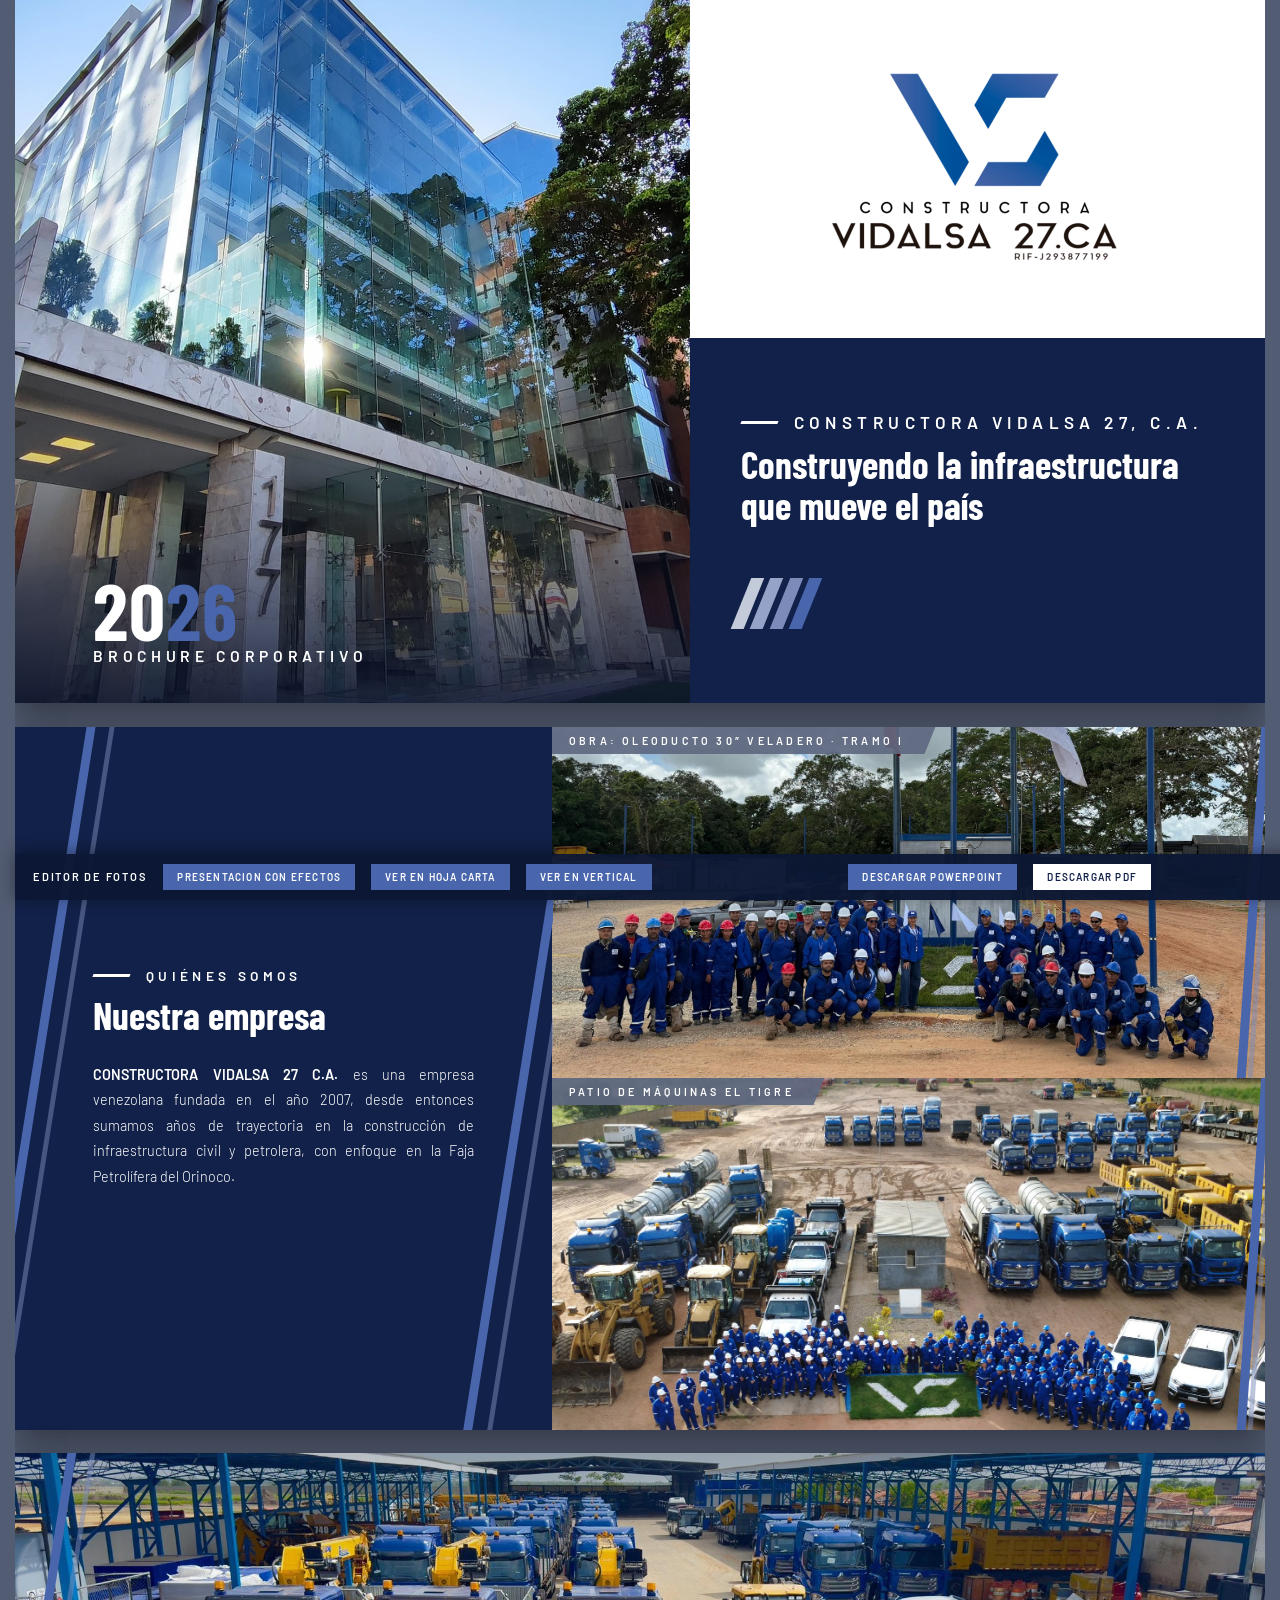
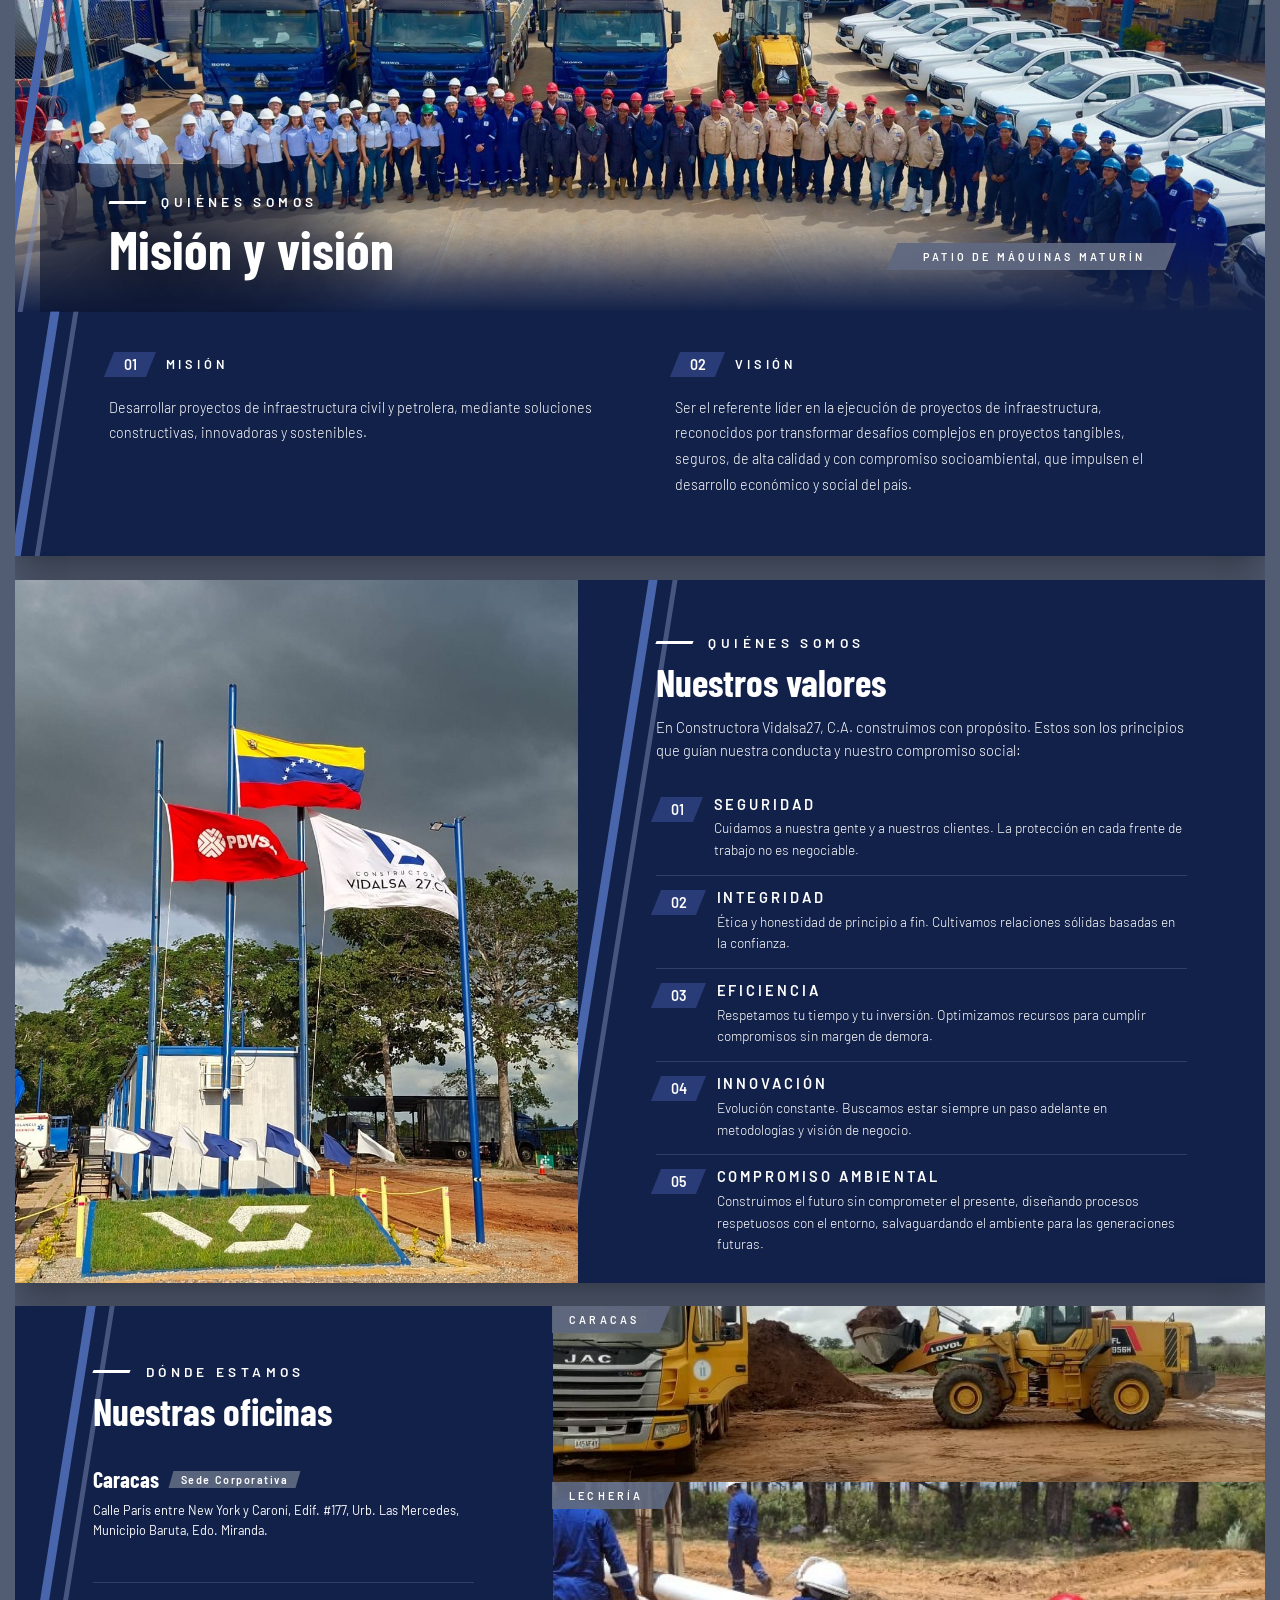
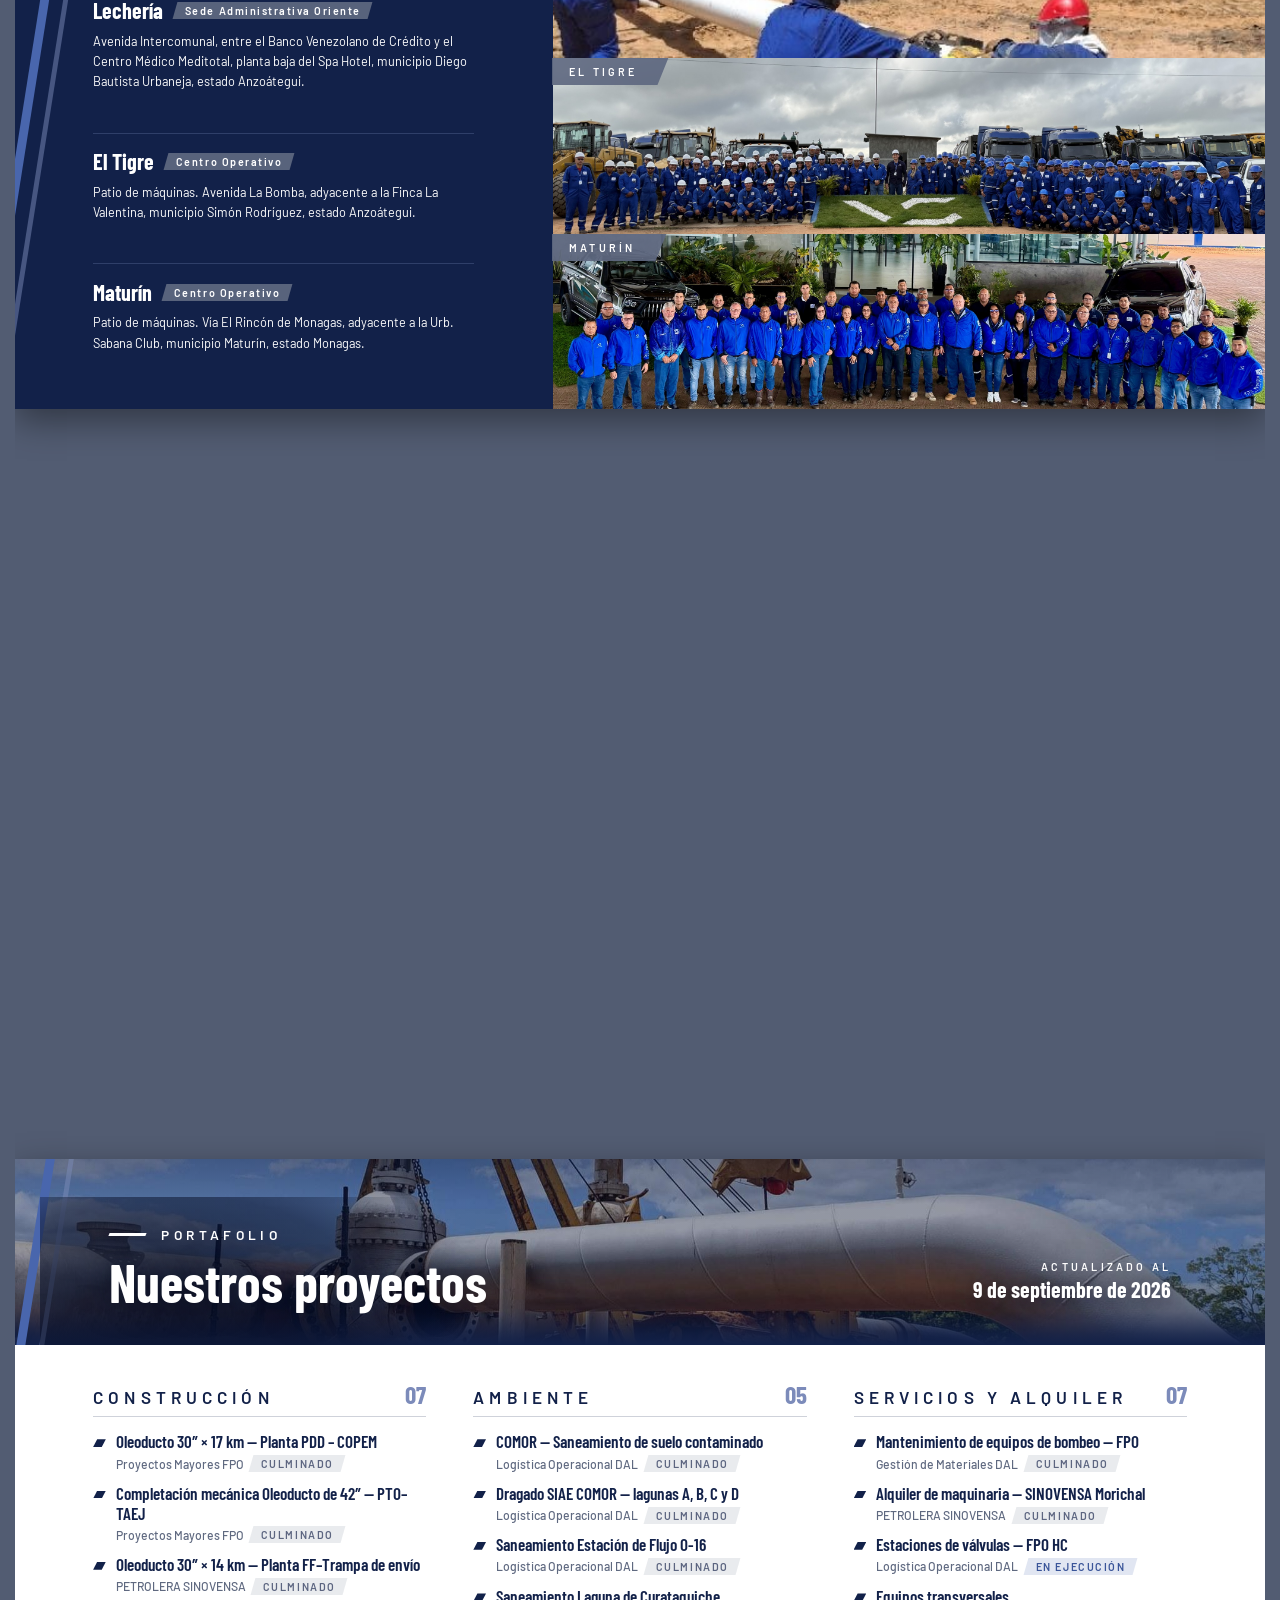
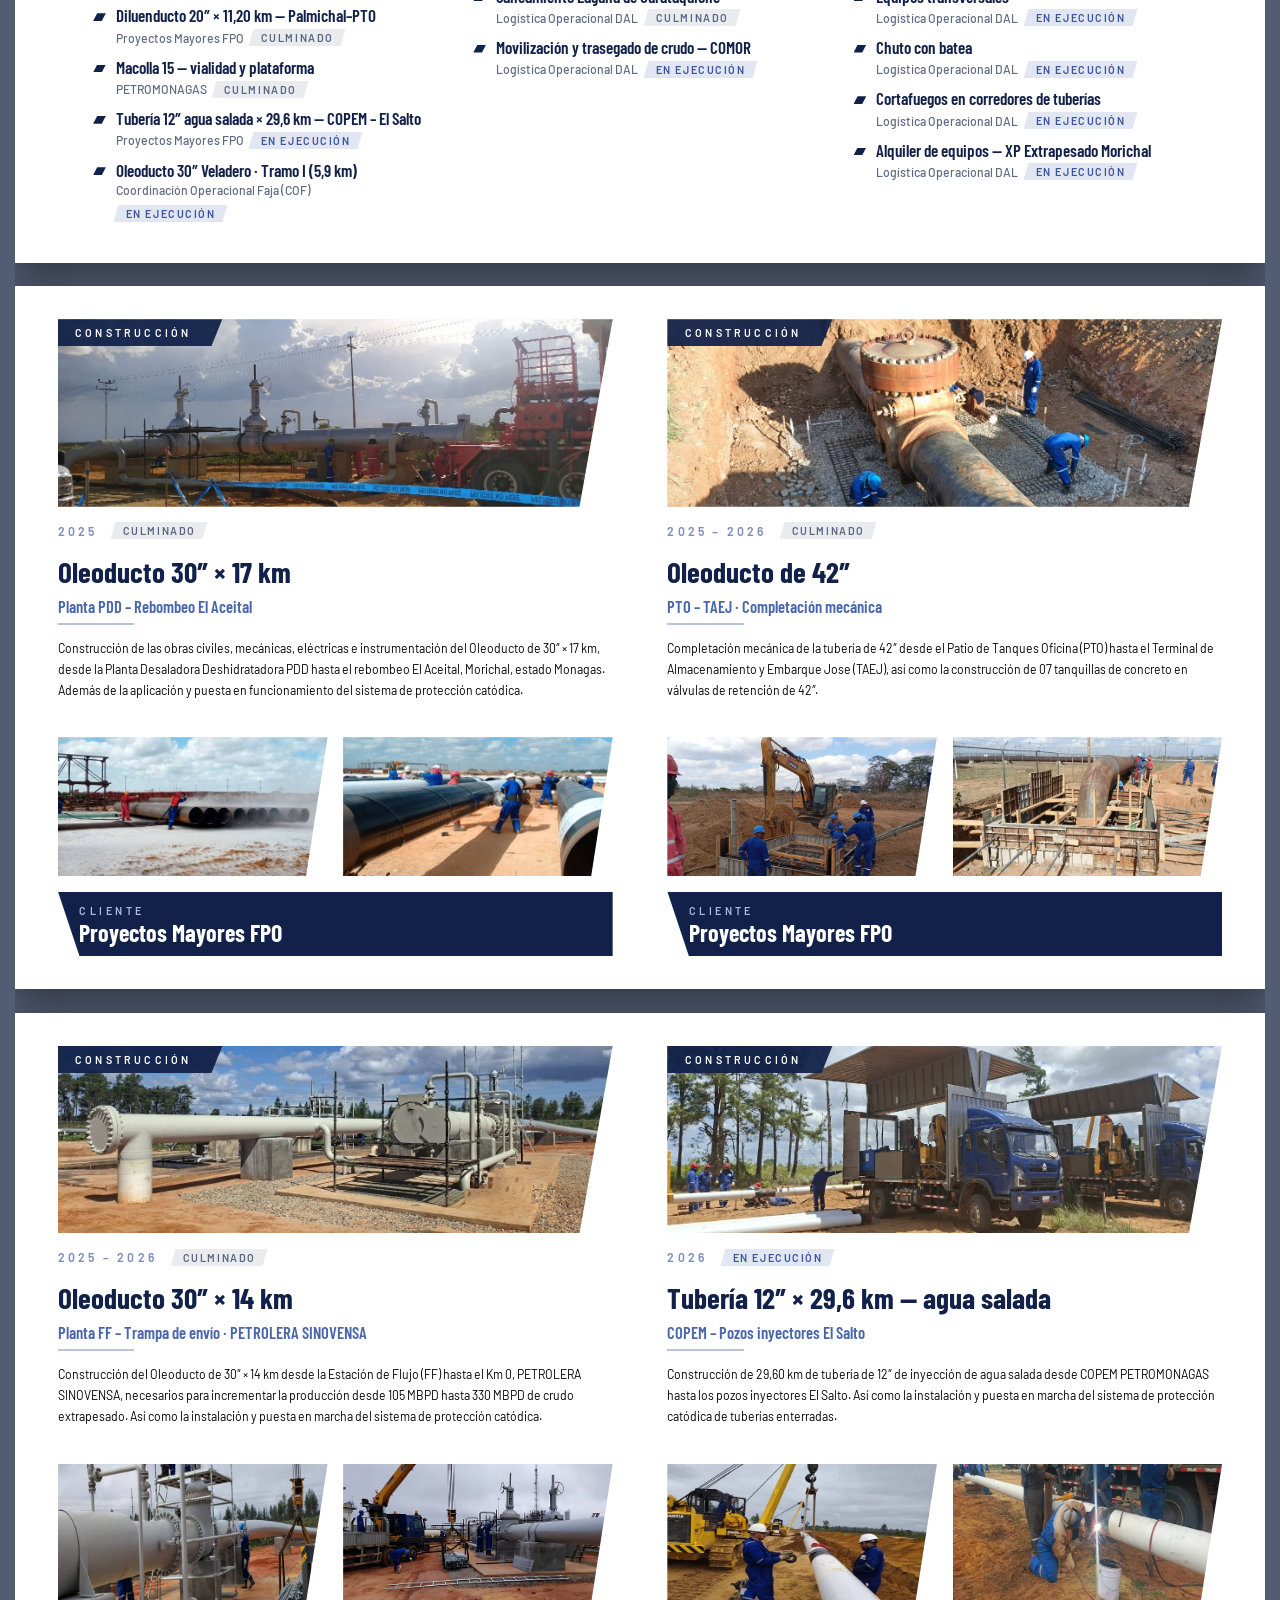
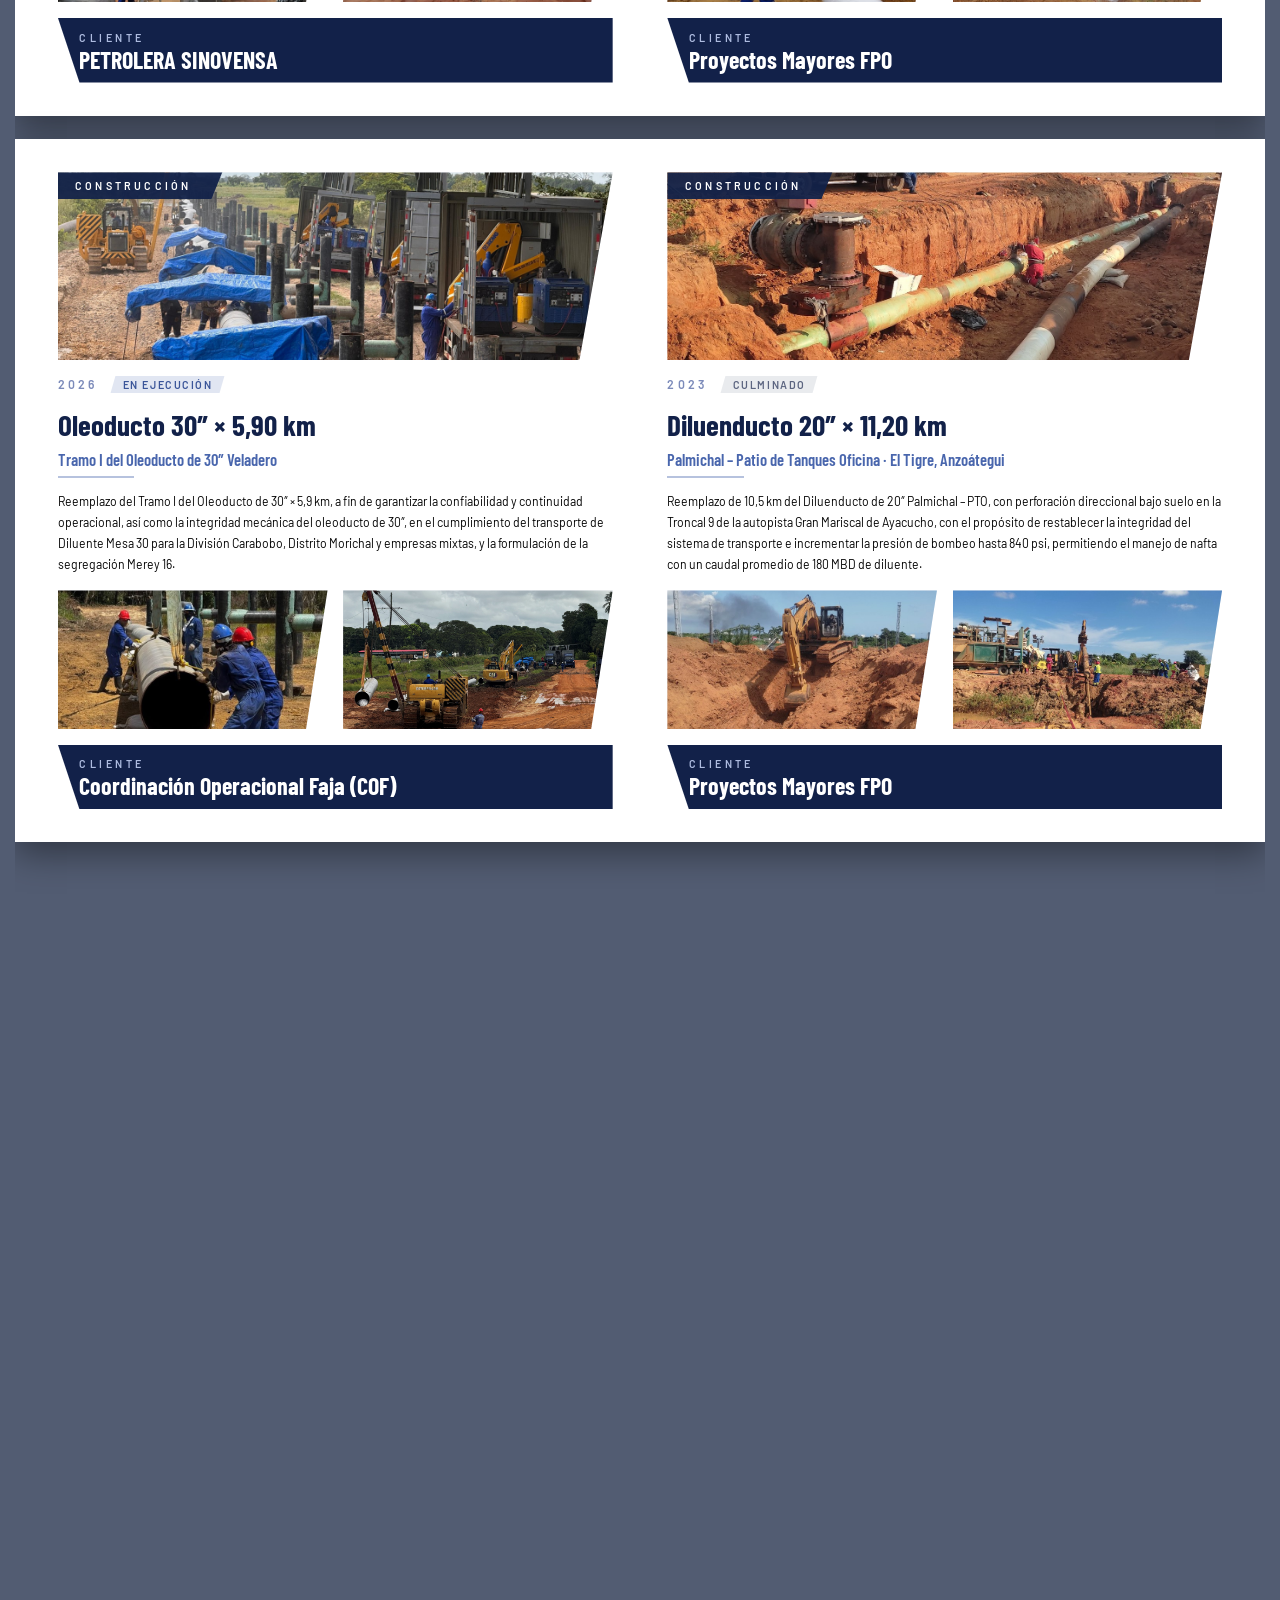
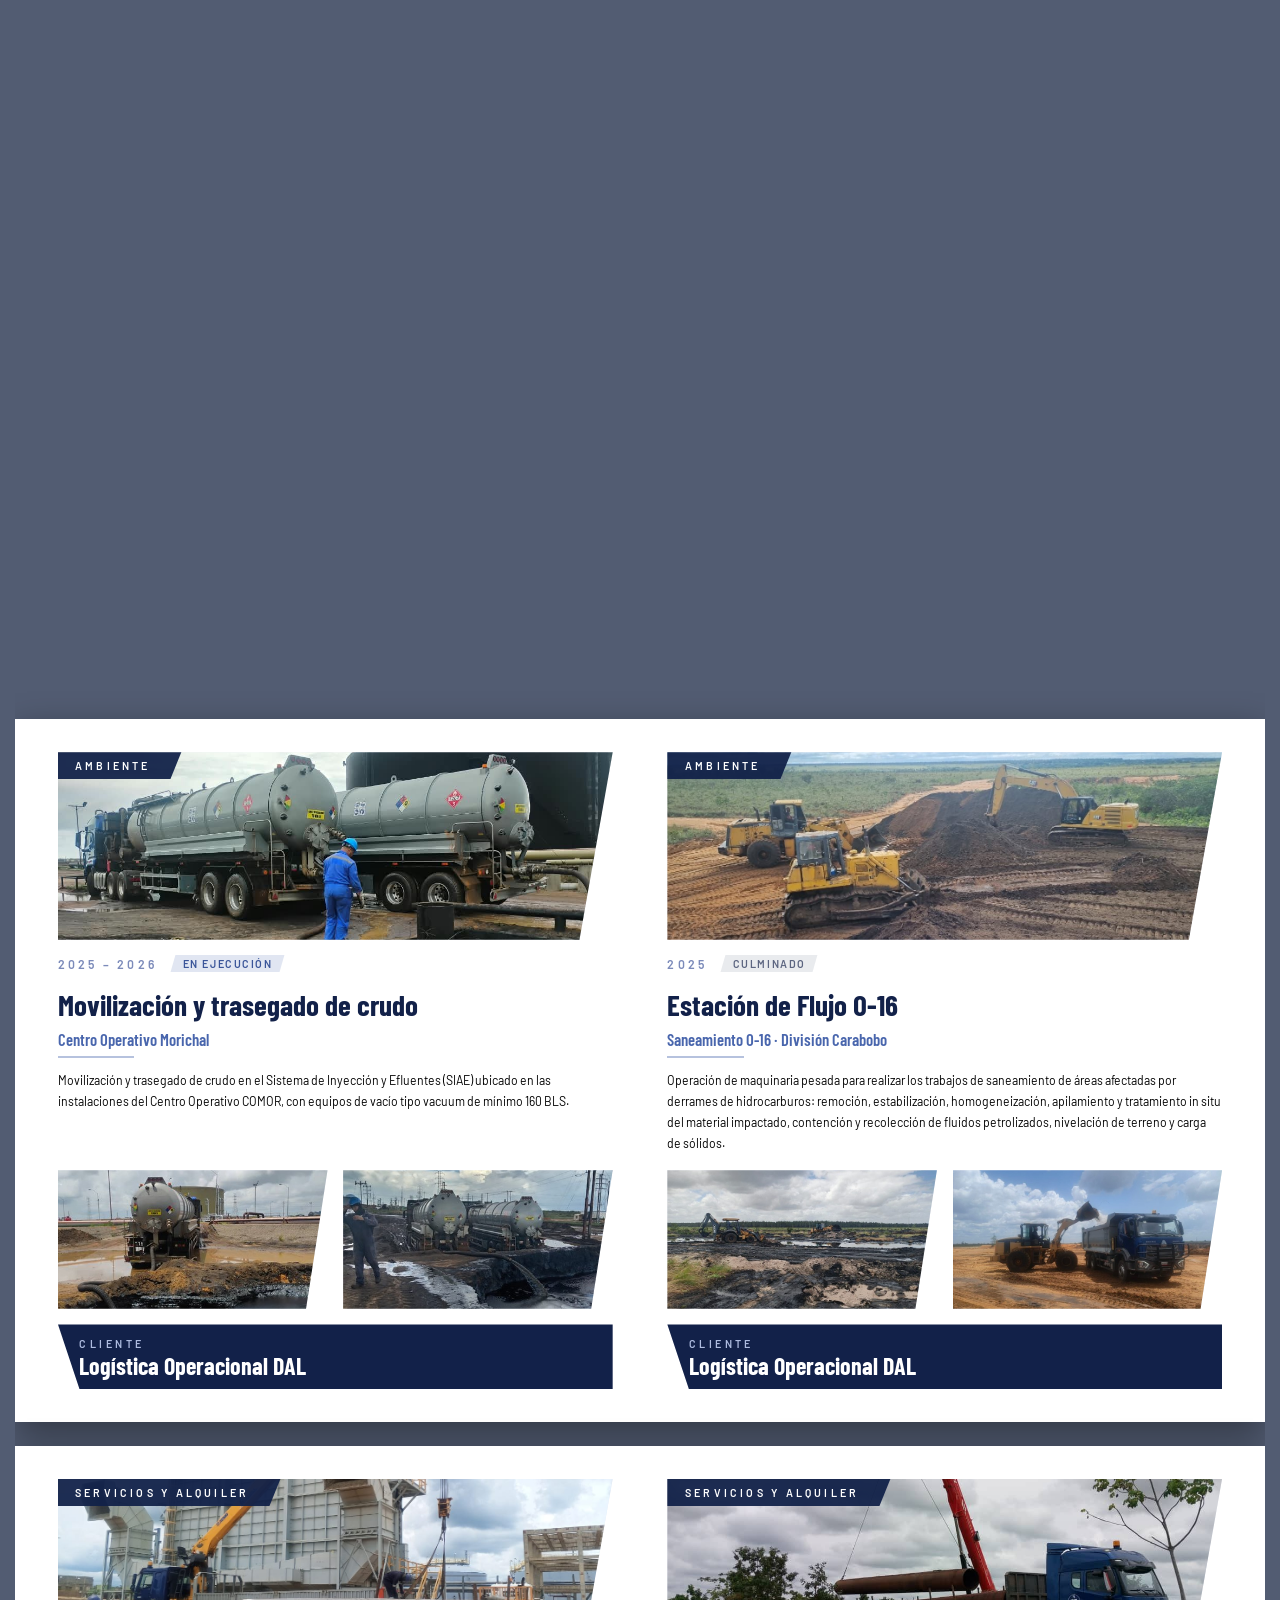
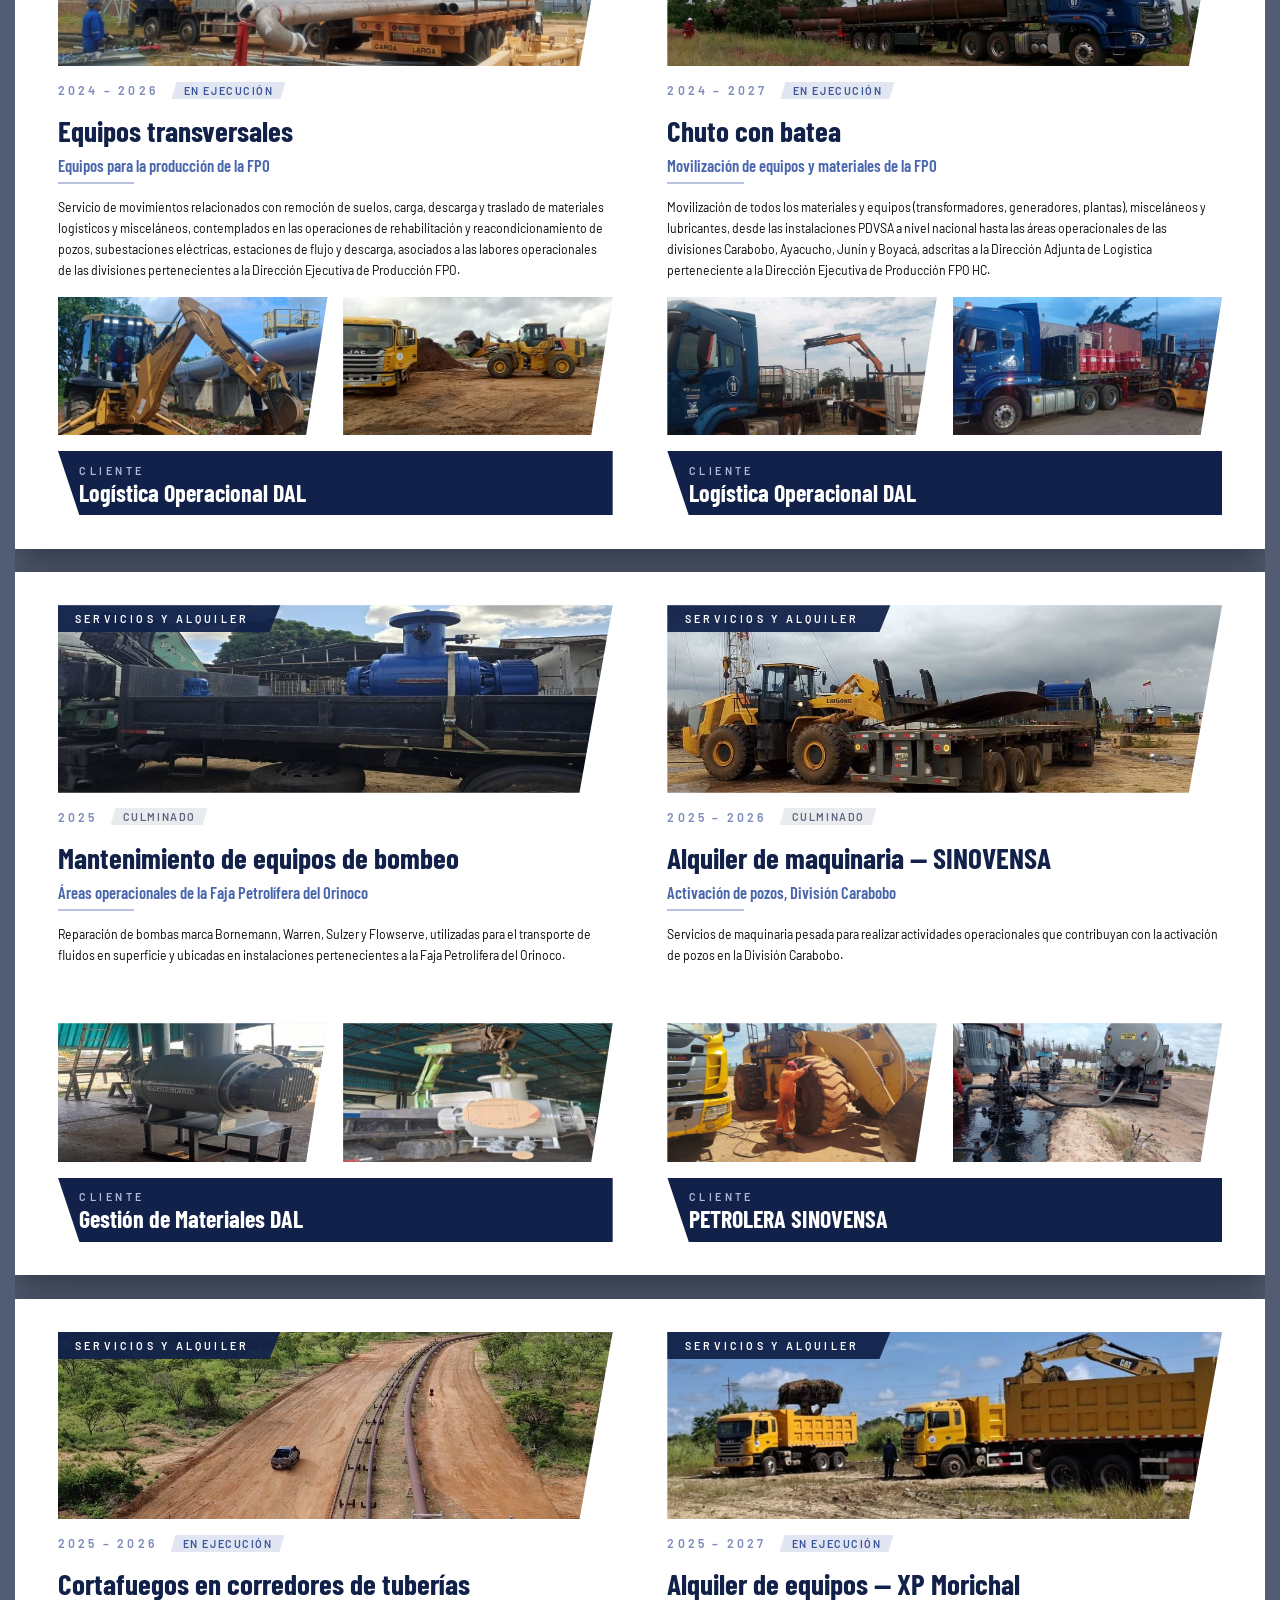
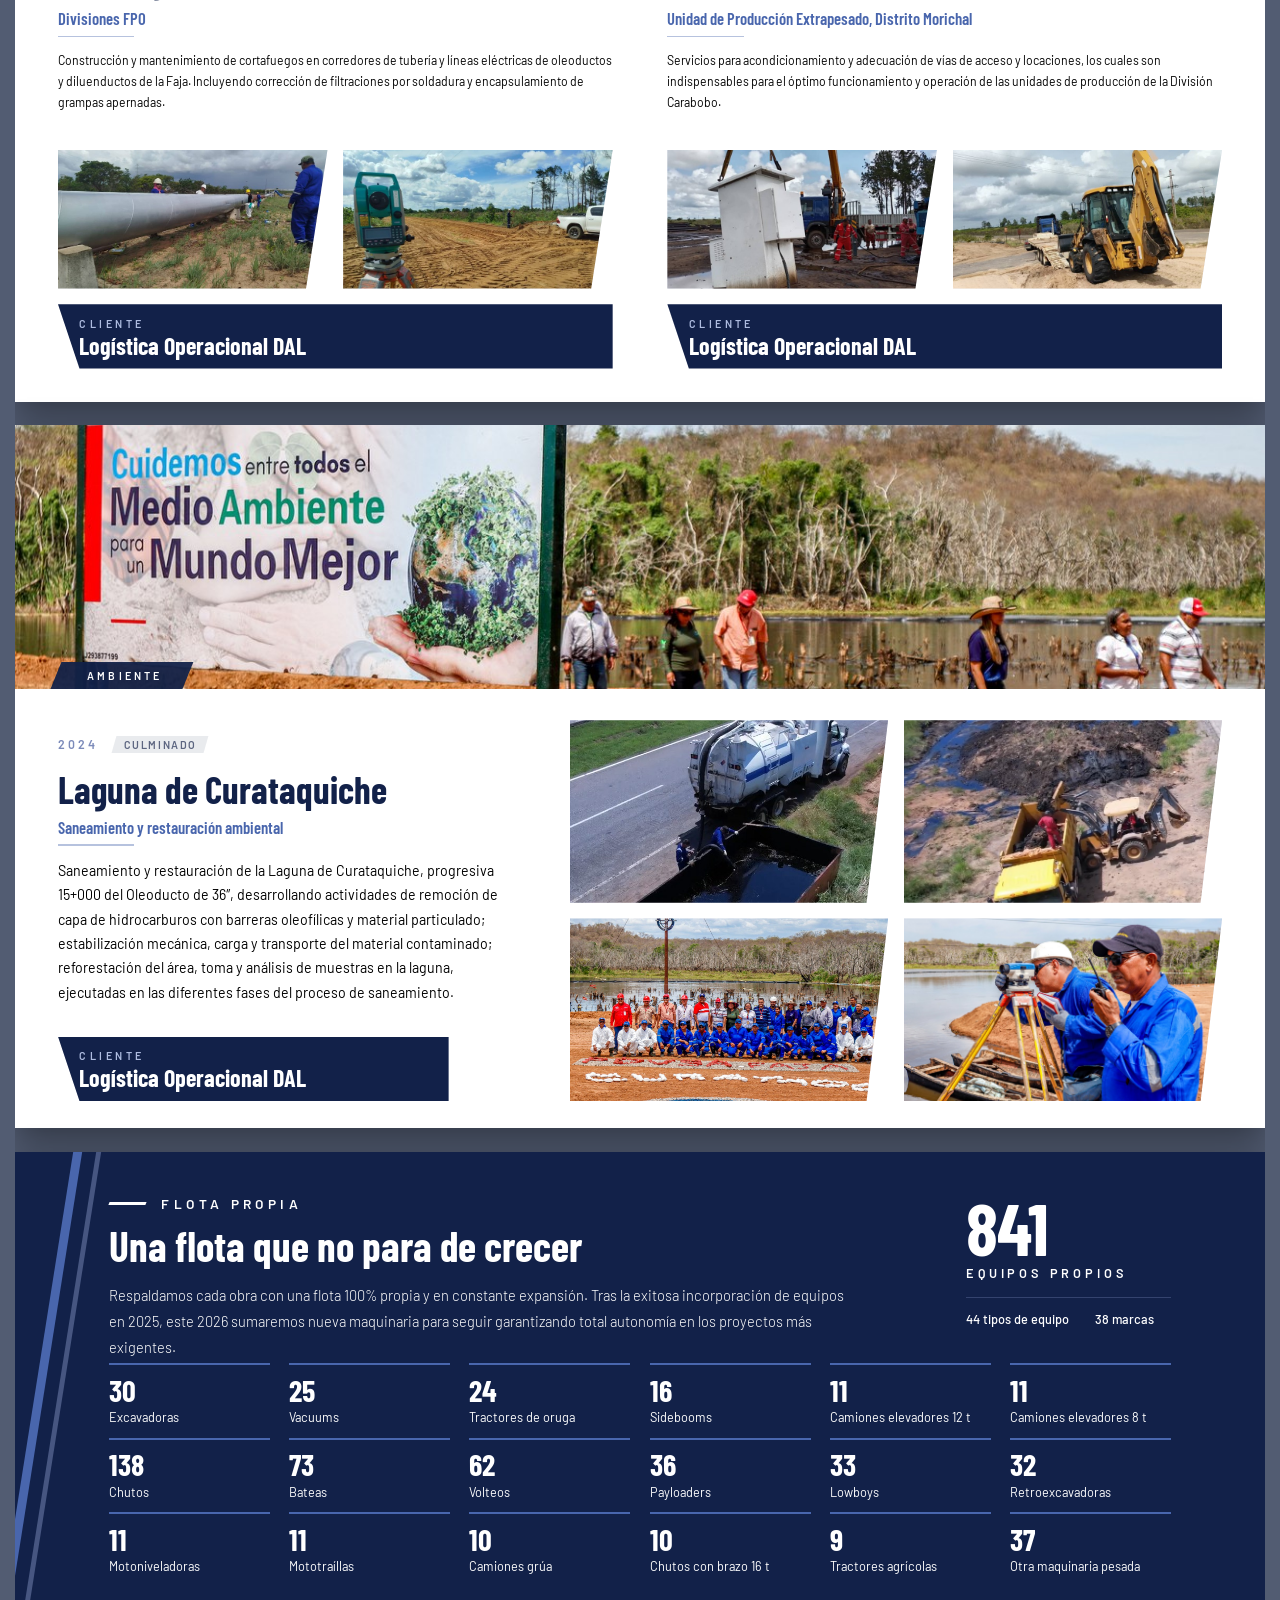
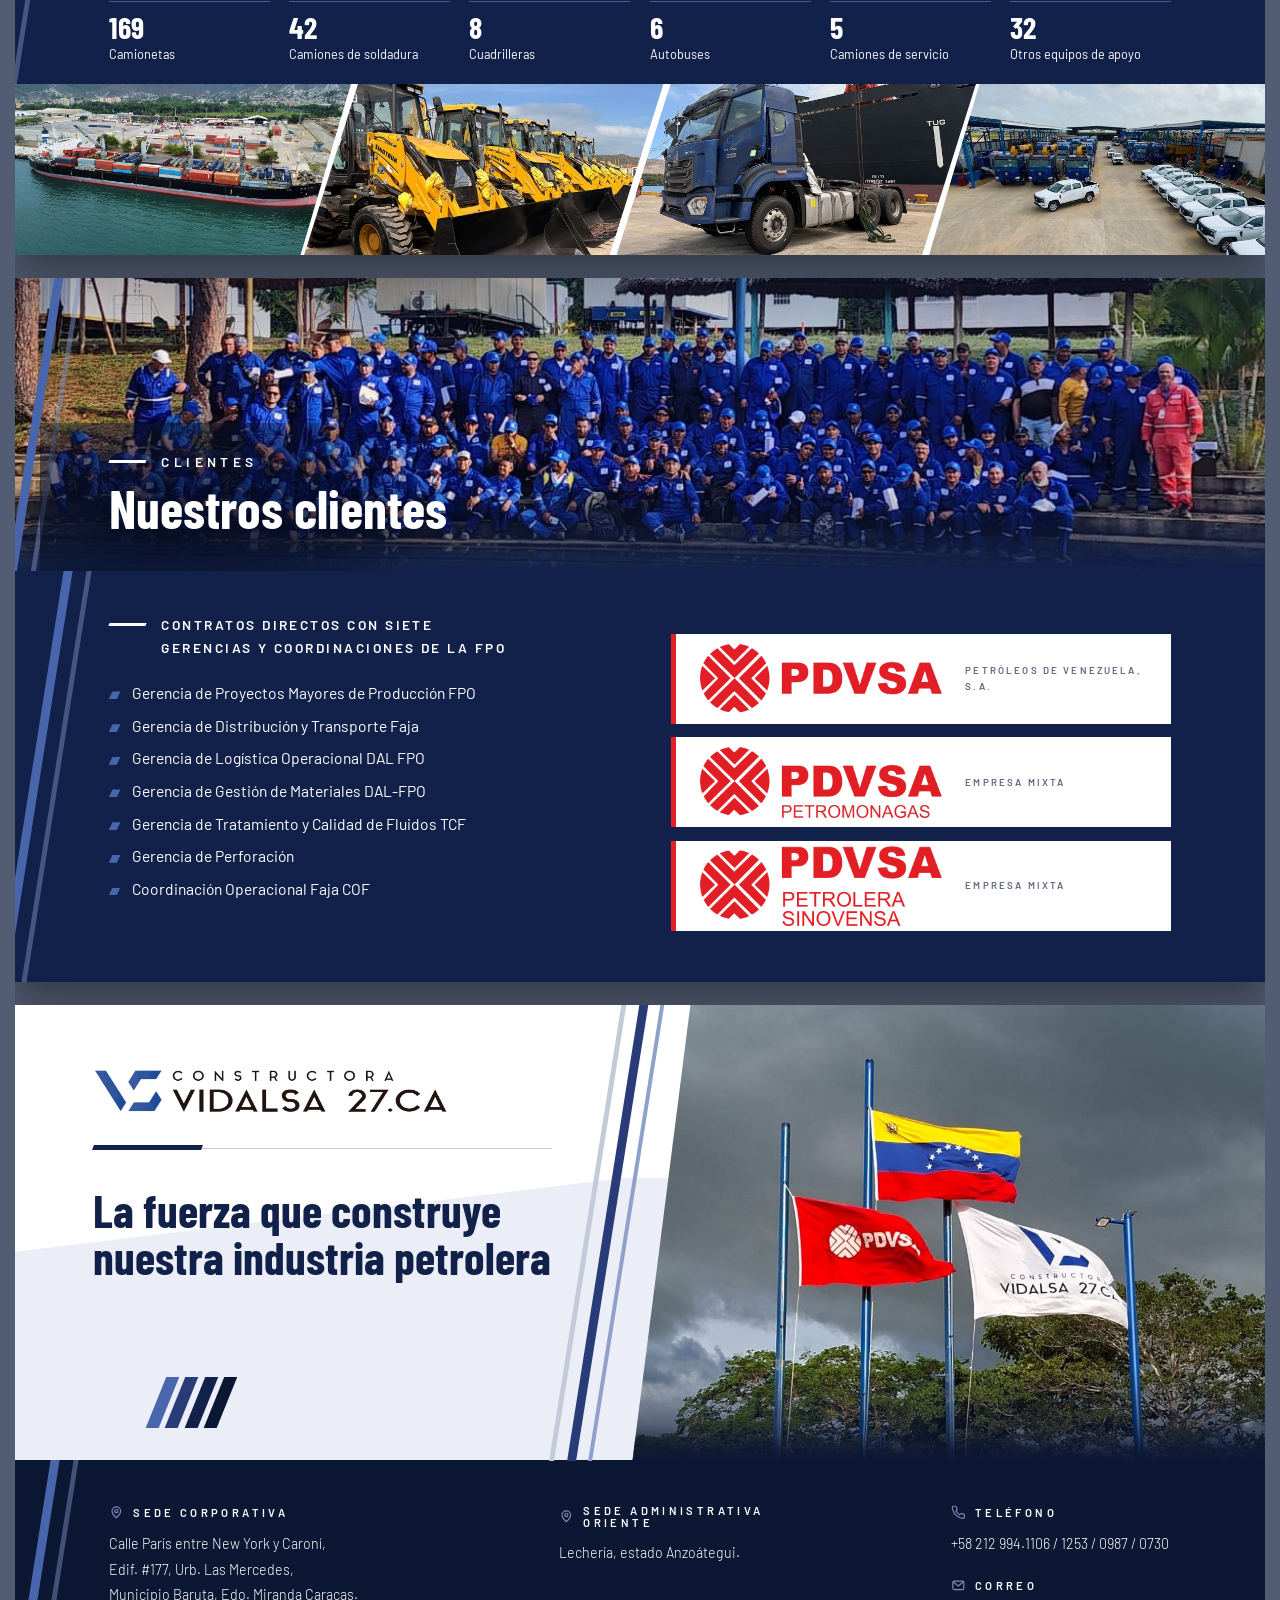
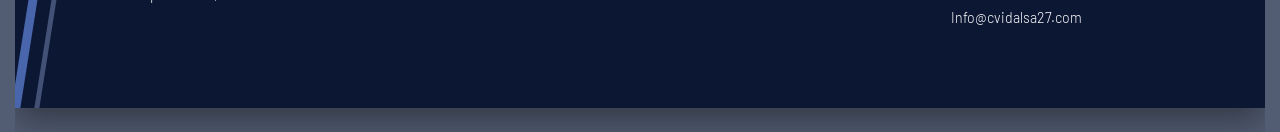
==== commit 49eea1cc: "El bloque del 841 se corre a la derecha y el parrafo de la flota respira Estaba en una caja de 396 p" ====
--- a/index.html
+++ b/index.html
@@ -1030,7 +1030,18 @@
 
 
 /* =====================================================  FLOTA PROPIA  == */
-.fl-cab{position:absolute;left:var(--lado);top:44px;width:540px}
+/* La columna del titular se lleva 760 y no 540. El bloque del 841 estaba en
+   396 px de ancho cuando su renglon mas ancho -"44 tipos de equipo  38
+   marcas"- mide 189: sobraban mas de doscientos que no hacian nada, y entre
+   los dos bloques quedaba un hueco de 152. El usuario pidio el 2026-09-09
+   correr el 841 a la derecha para darle sitio al parrafo, y eso es lo que
+   hacen estos dos numeros juntos: el 841 baja a 210 -su contenido con 21 de
+   respiro- y como va anclado al canto derecho, estrecharlo LO MUEVE a la
+   derecha; los 220 que suelta se los queda el titular. El hueco entre ambos
+   queda en 118.
+   El parrafo sigue en dos renglones: mide 944 de una linea y en 760 entra en
+   1,24. Si algun dia se sube el 760 hay que bajar el 210 o se tocan. */
+.fl-cab{position:absolute;left:var(--lado);top:44px;width:760px}
 .l-flota h2{color:#fff;font-size:42.5px;margin-top:12px}
 /* EN BANDERA, no justificado -lo pidio el usuario-. Es el mismo caso que la
    entrada de la portada: la columna mide 540 px y el texto va a 14,5, asi que
@@ -1041,7 +1052,7 @@
    solo serviria para partir palabras sin necesidad. */
 .l-flota .fl-cab p{margin-top:16px;font-size:15px;line-height:1.78;font-weight:300;
   color:#fff}
-.fl-total{position:absolute;right:var(--lado);top:44px;width:396px}
+.fl-total{position:absolute;right:var(--lado);top:44px;width:210px}
 .fl-total>b{display:block;font-family:"Barlow Condensed","Arial Narrow",sans-serif;
   font-weight:700;font-size:74.5px;line-height:.9;color:#fff;letter-spacing:-.01em}
 .fl-total>span{display:block;margin-top:5px;font-size:13px;font-weight:600;
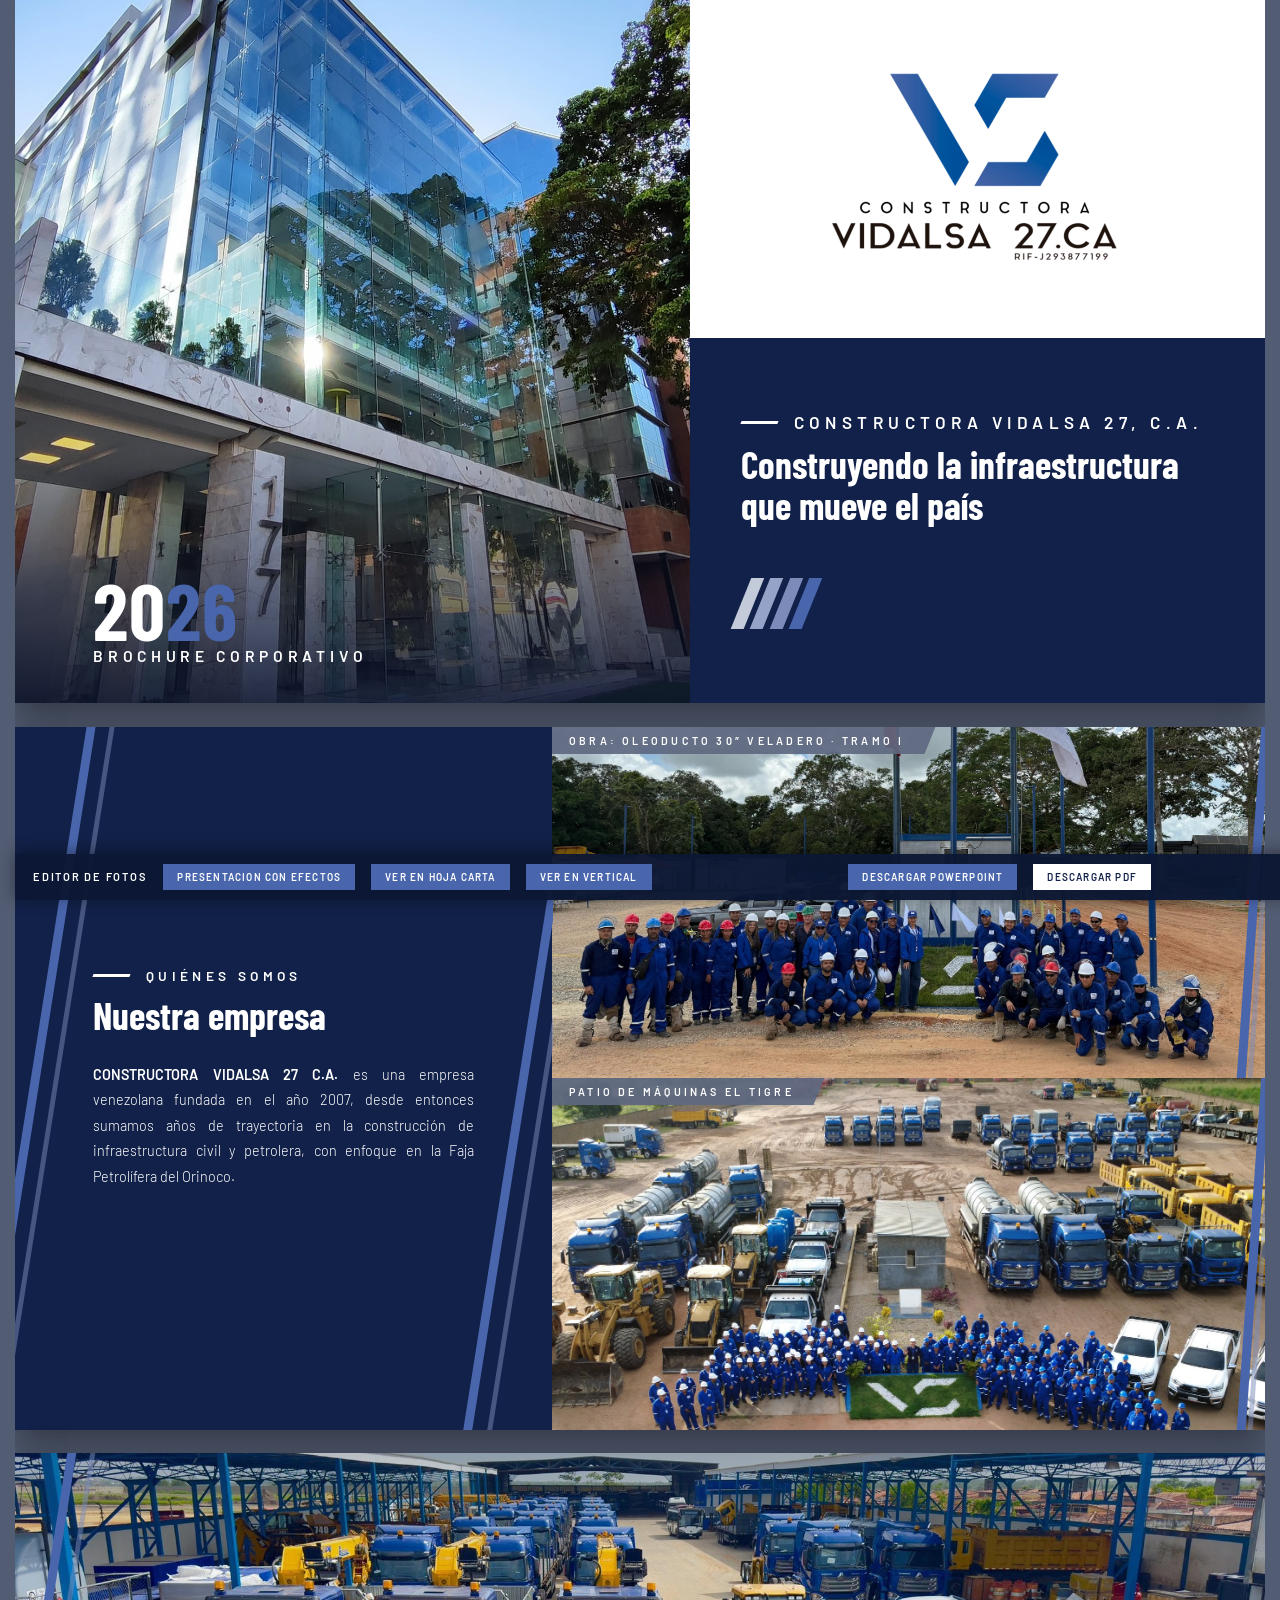
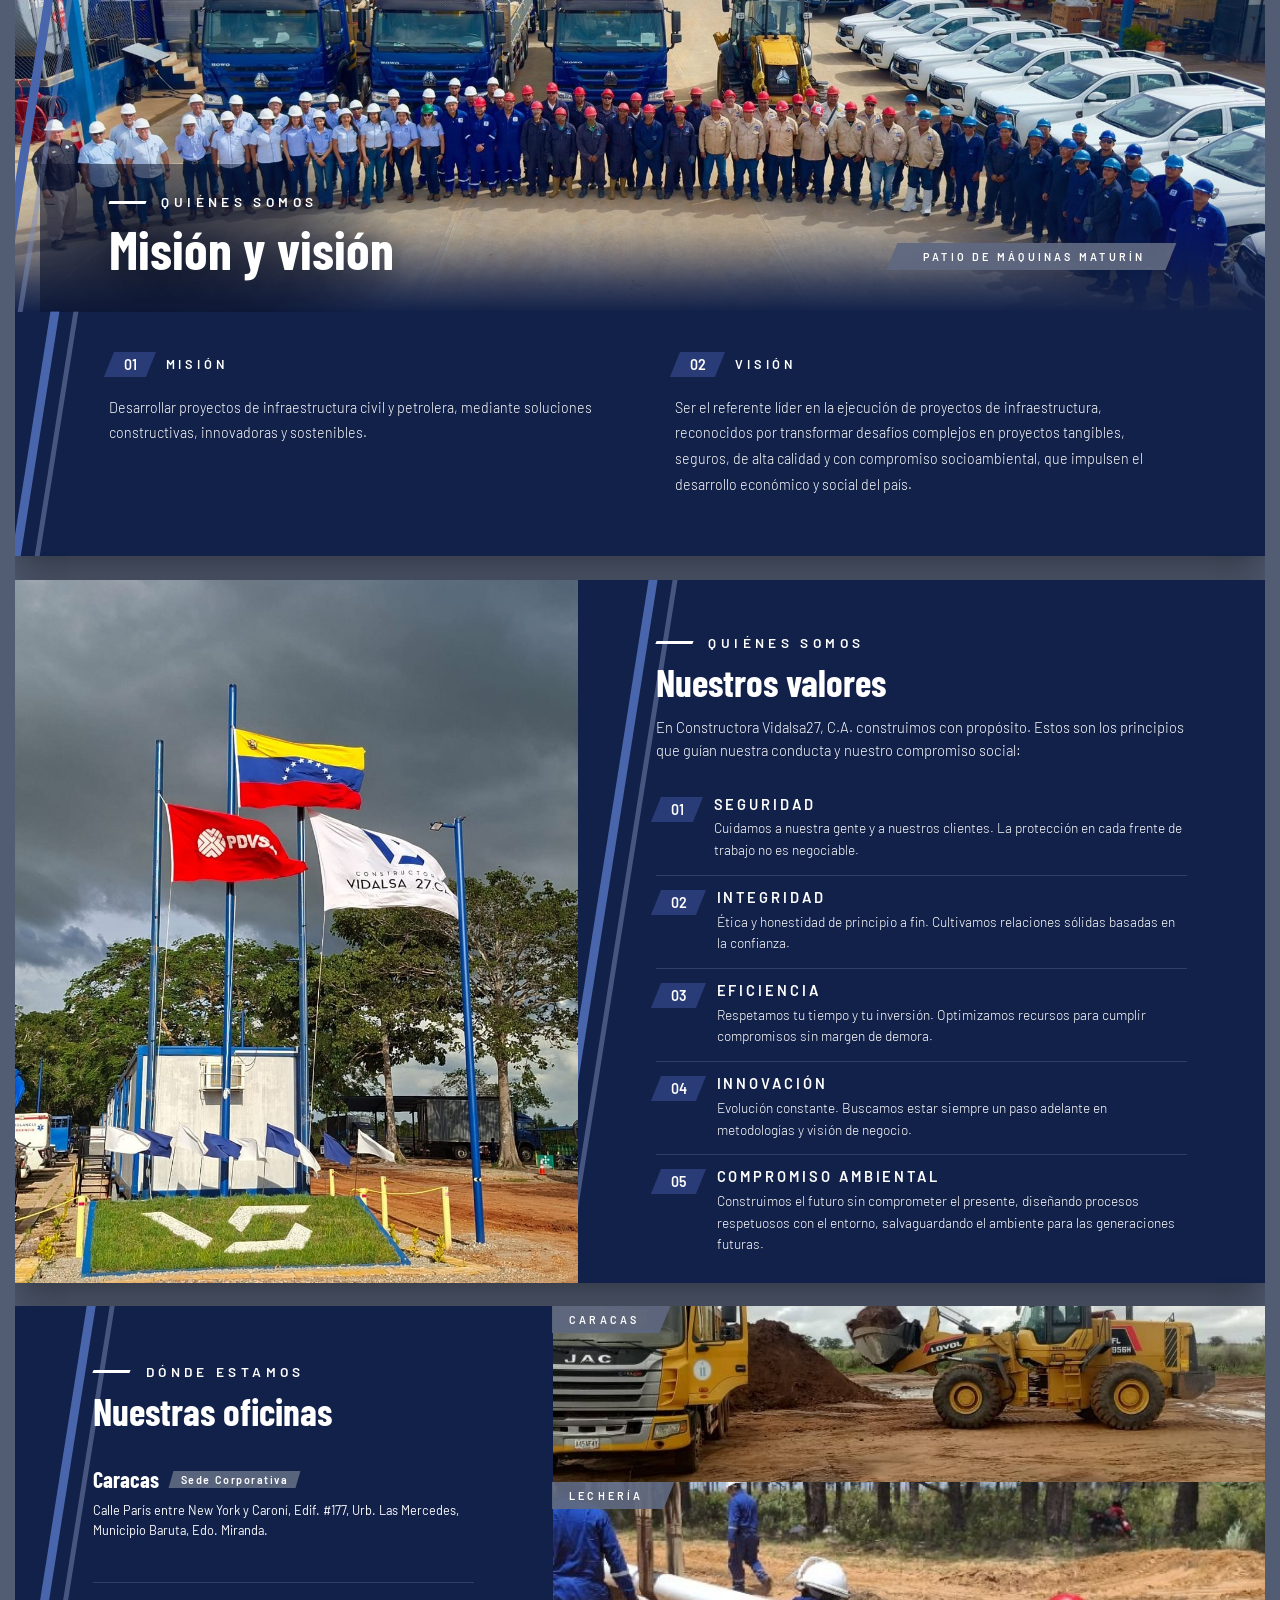
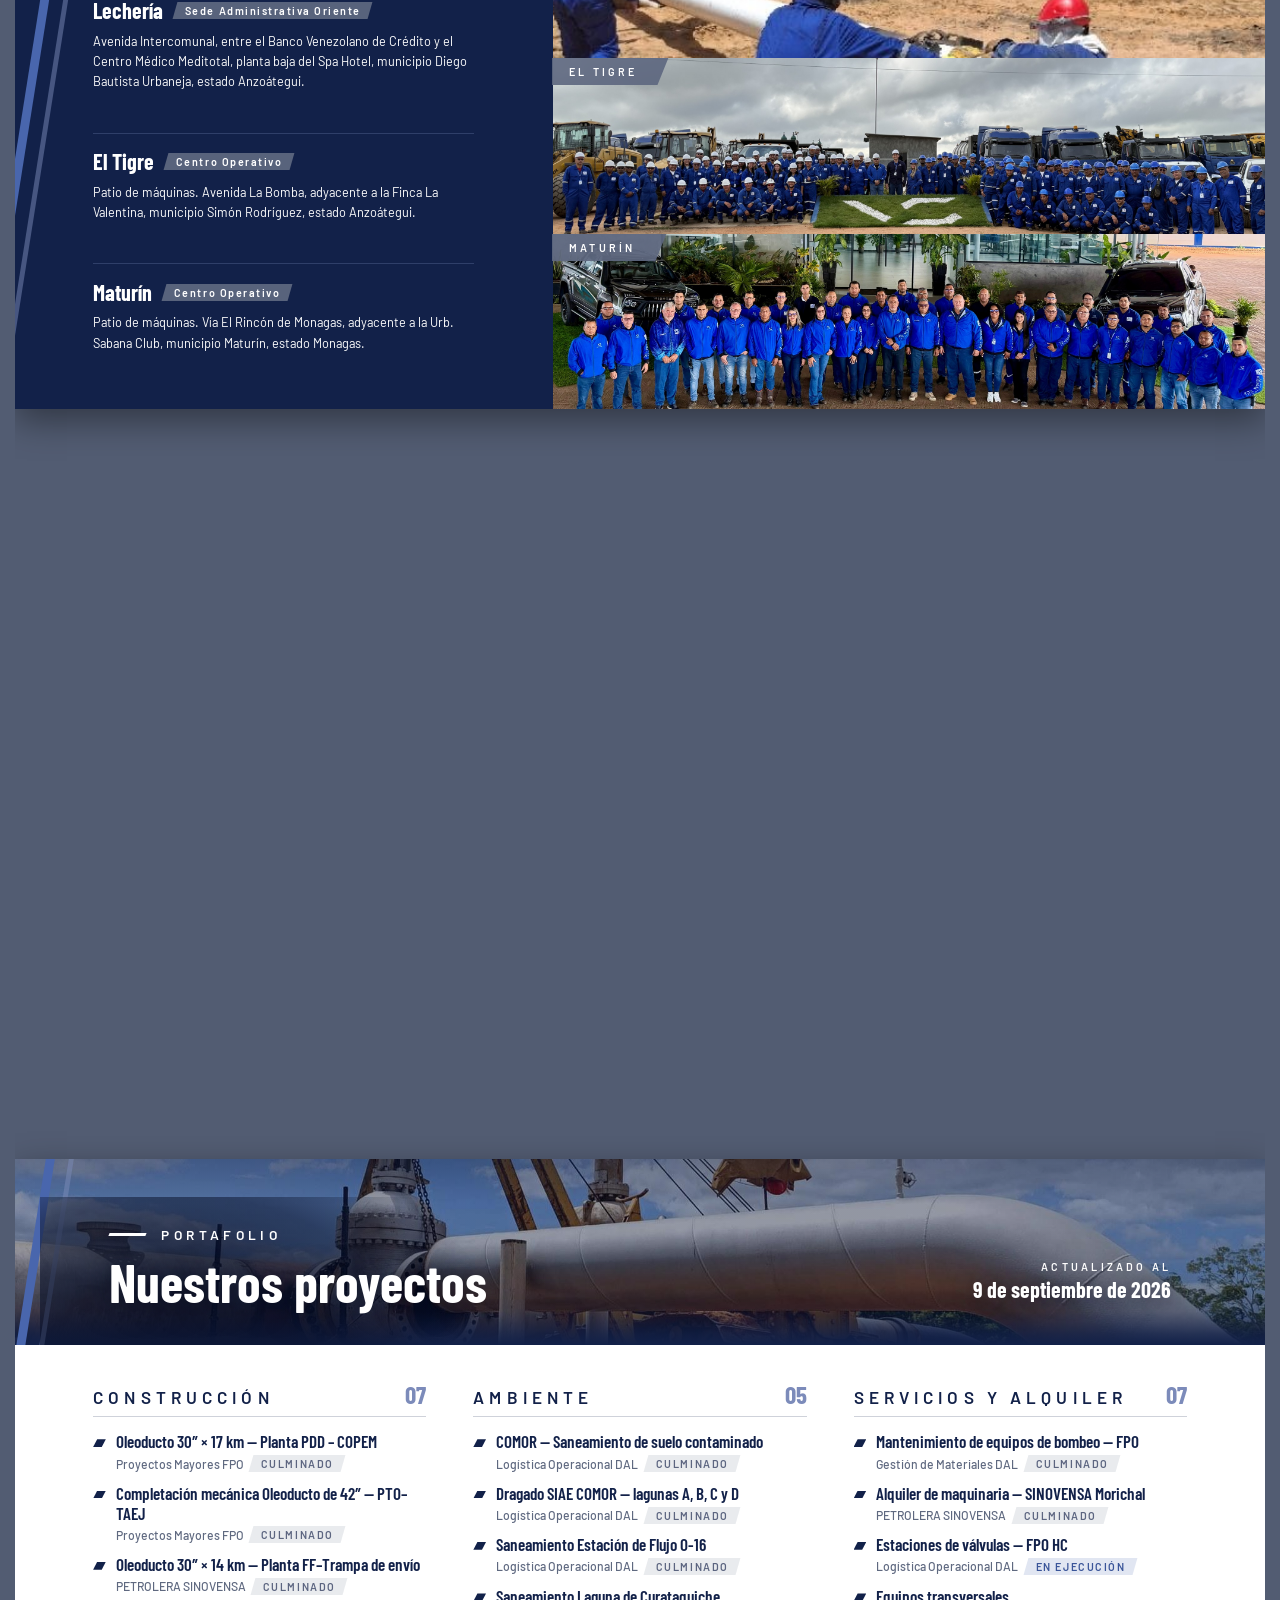
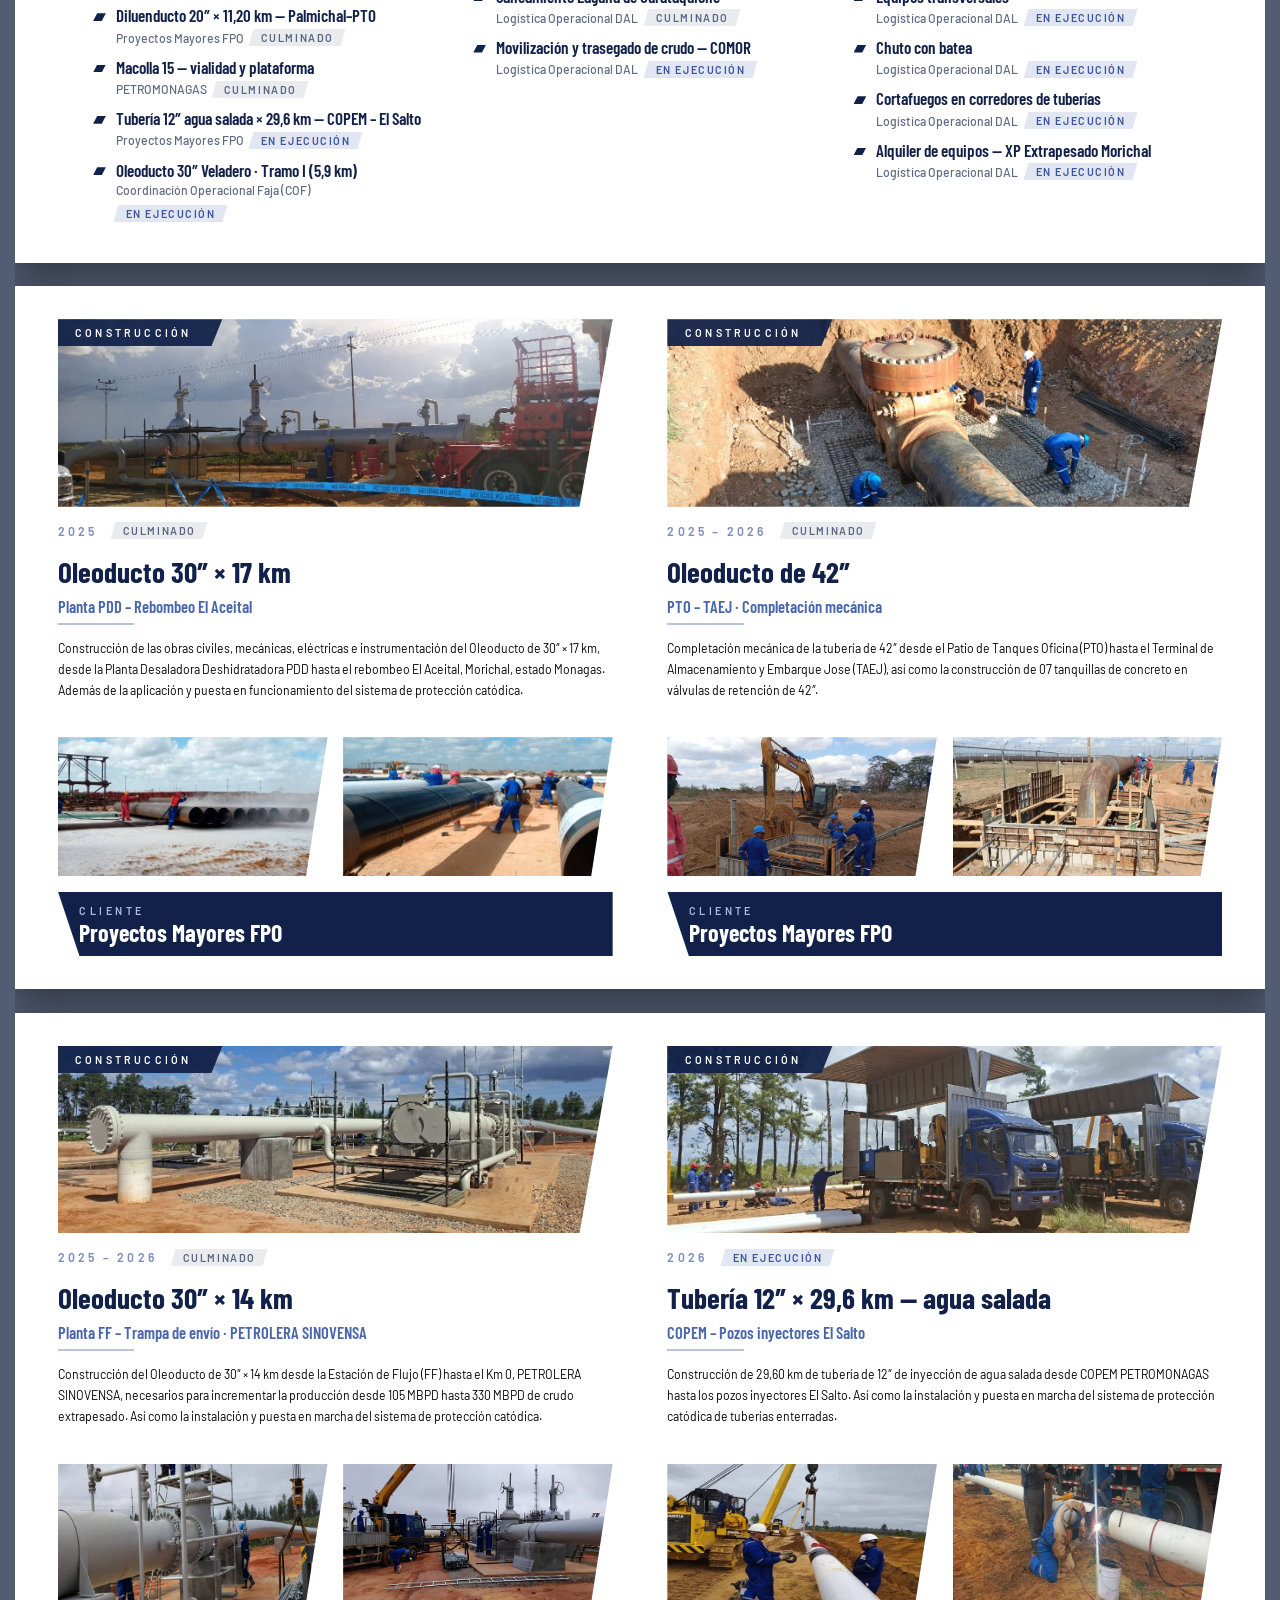
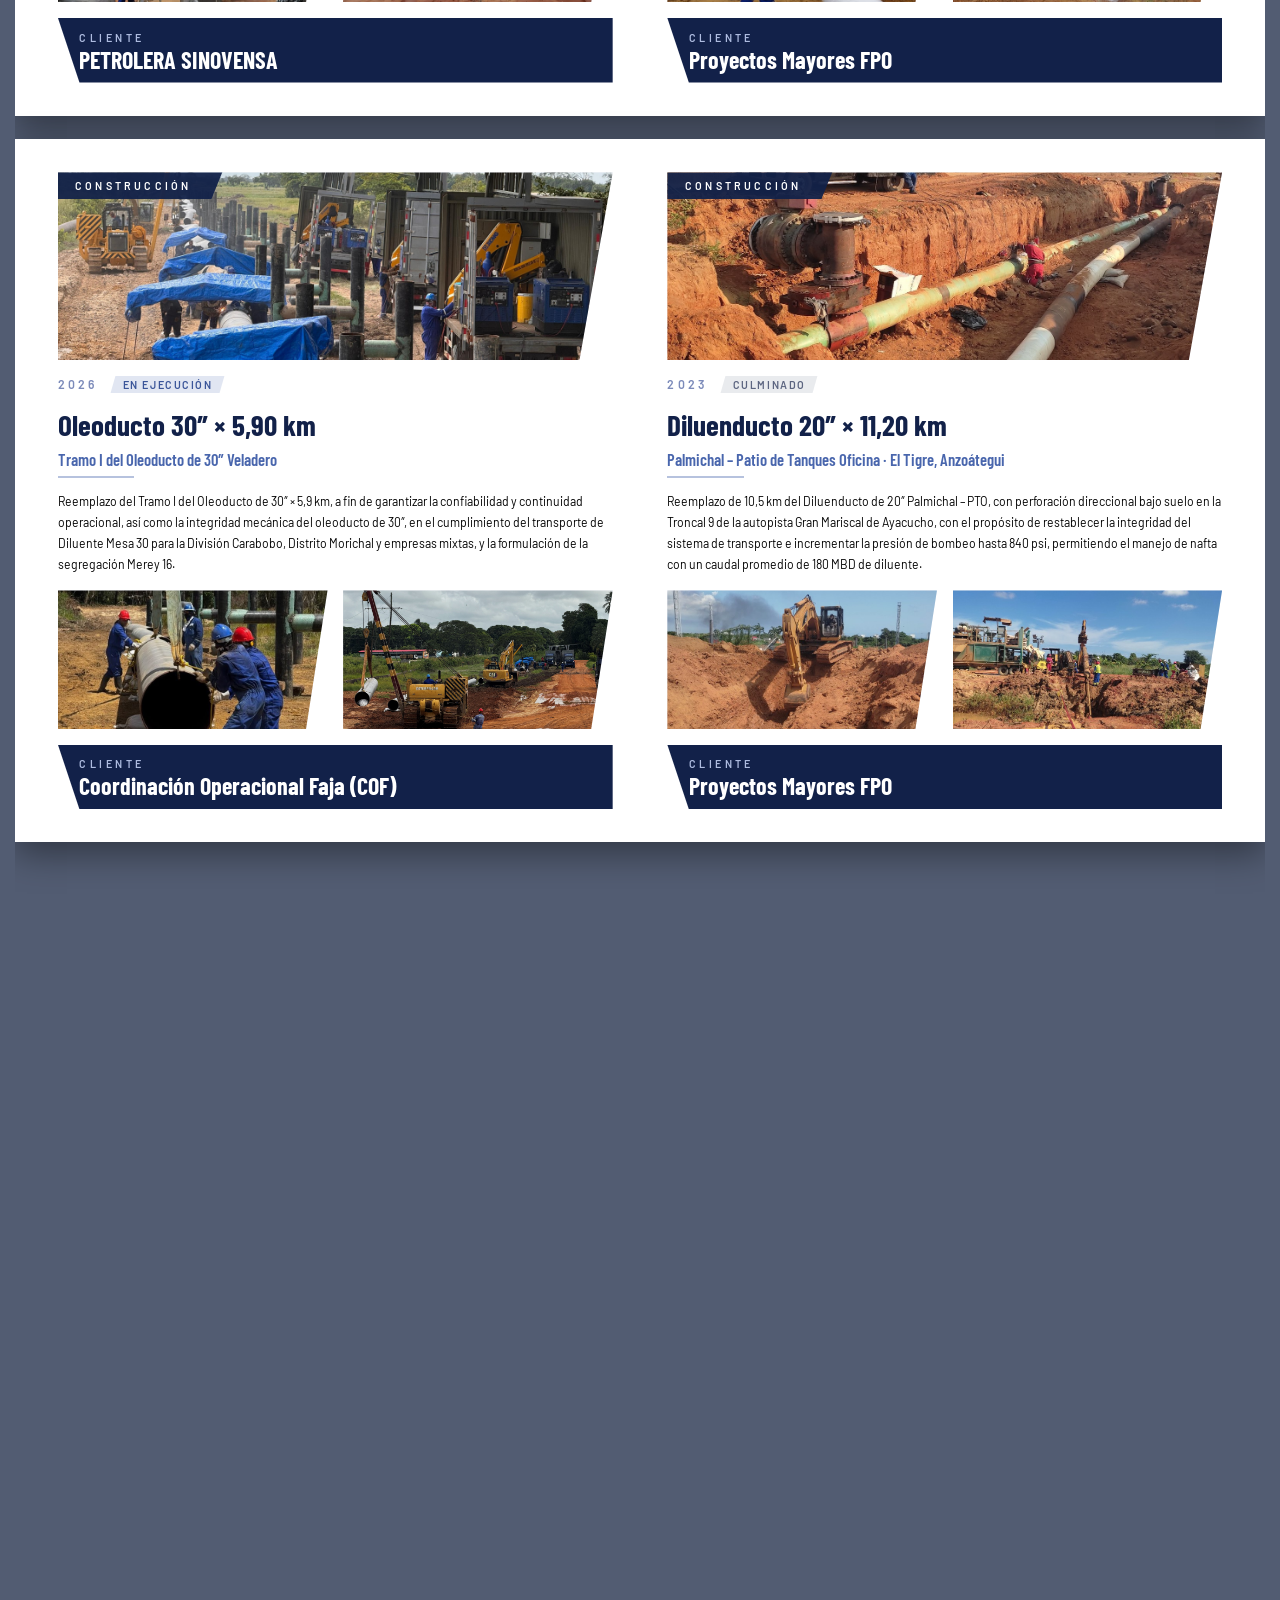
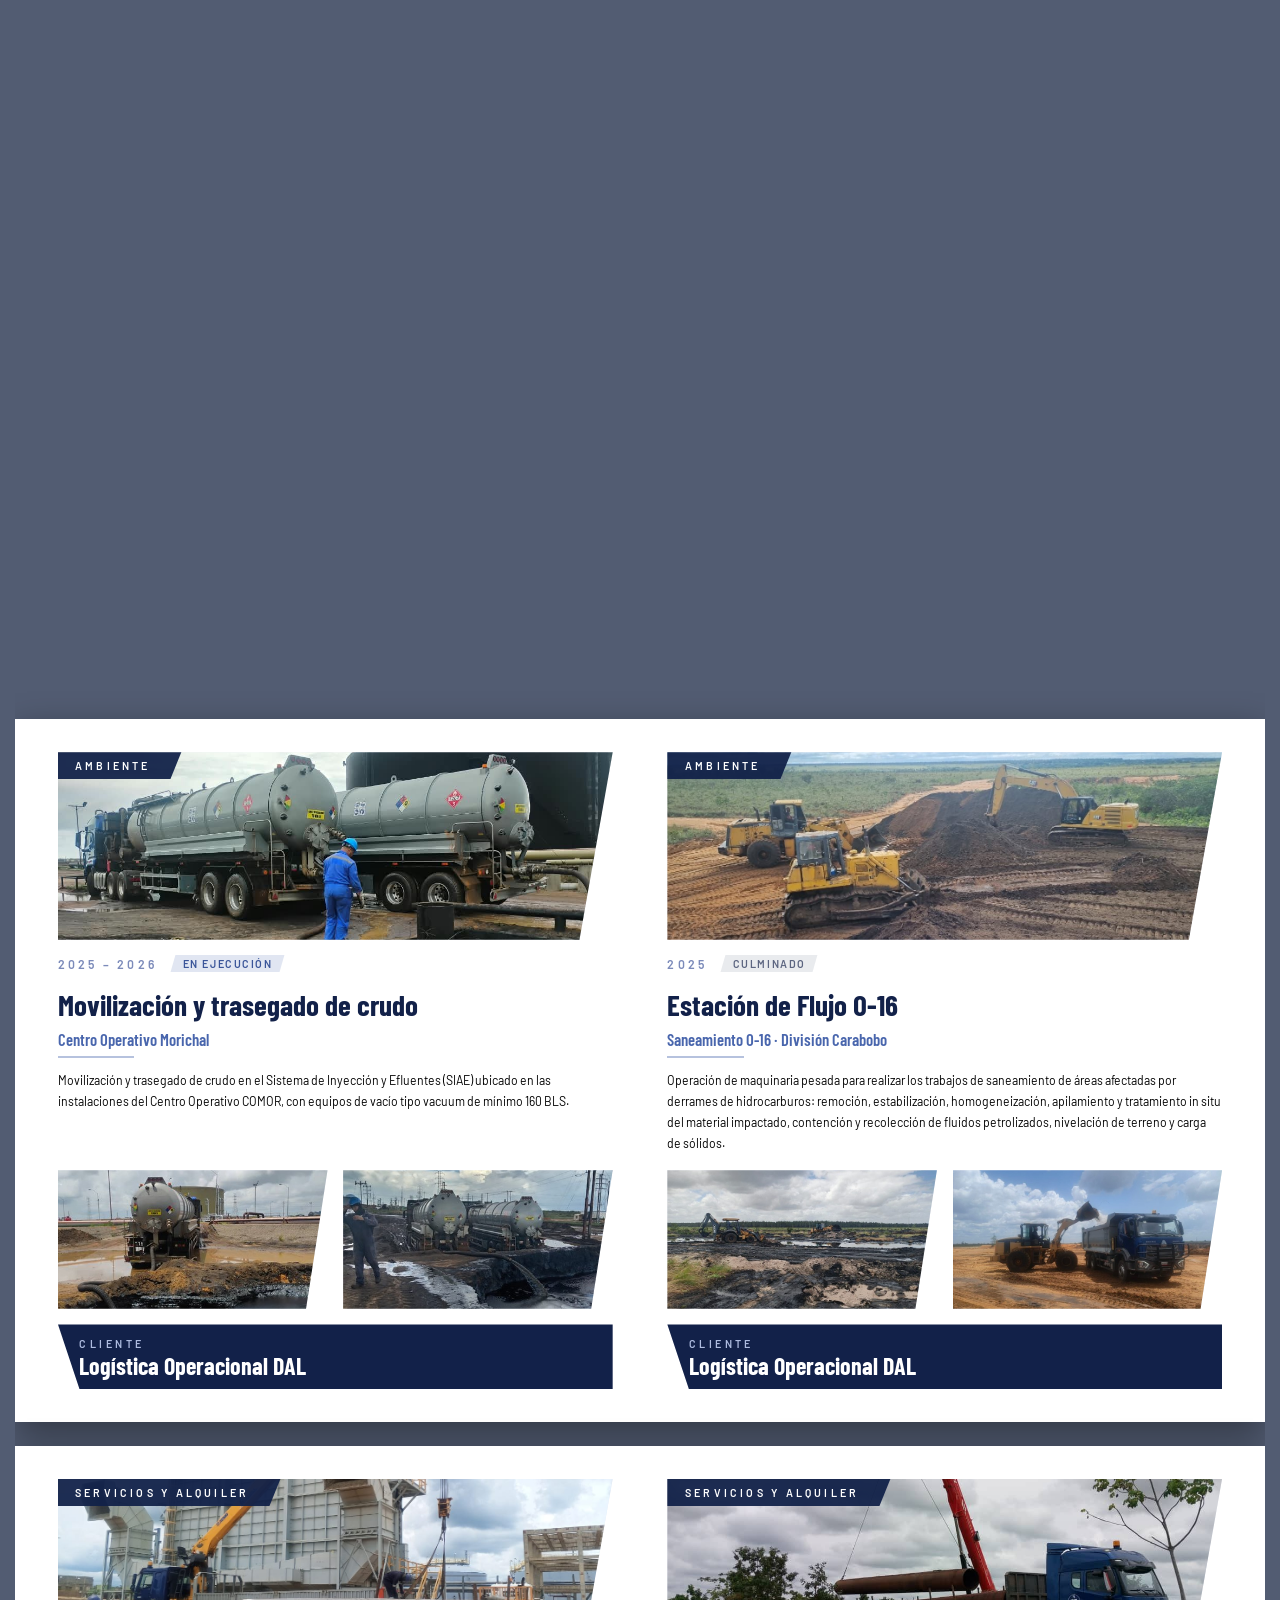
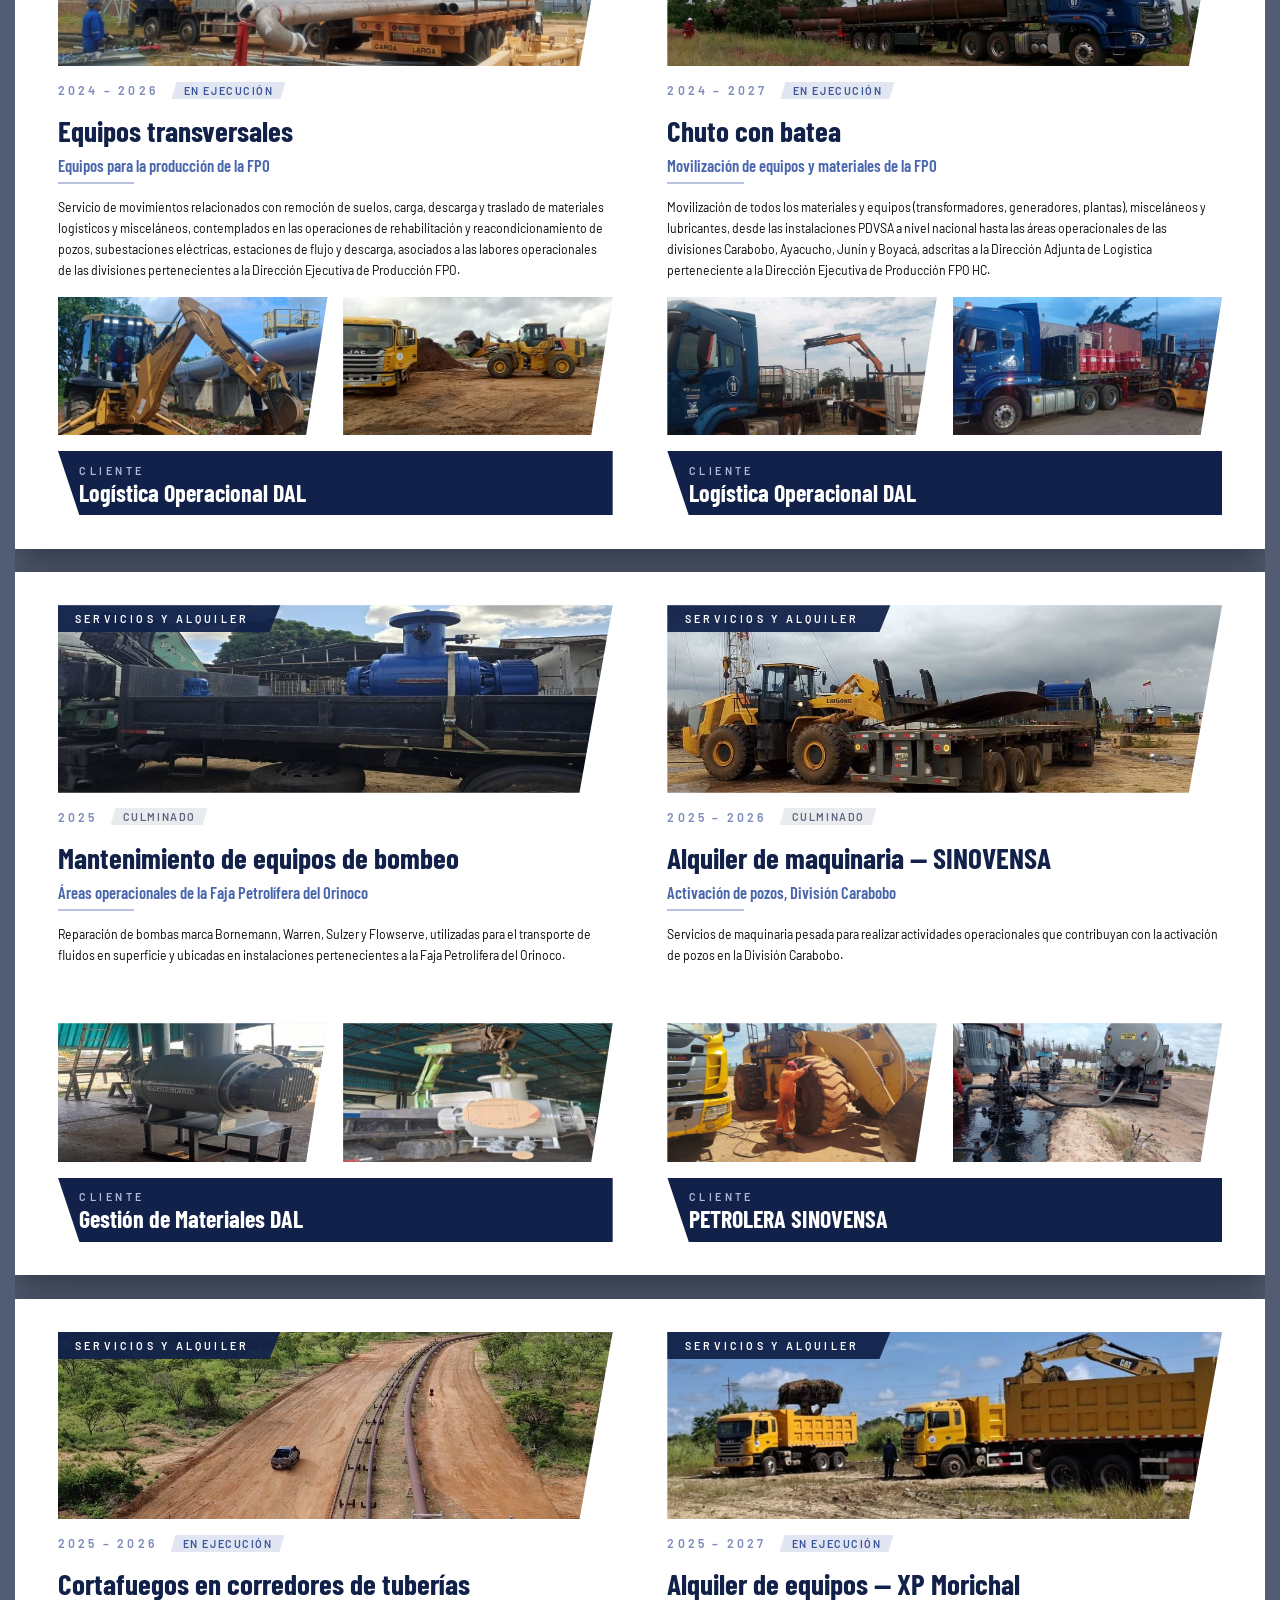
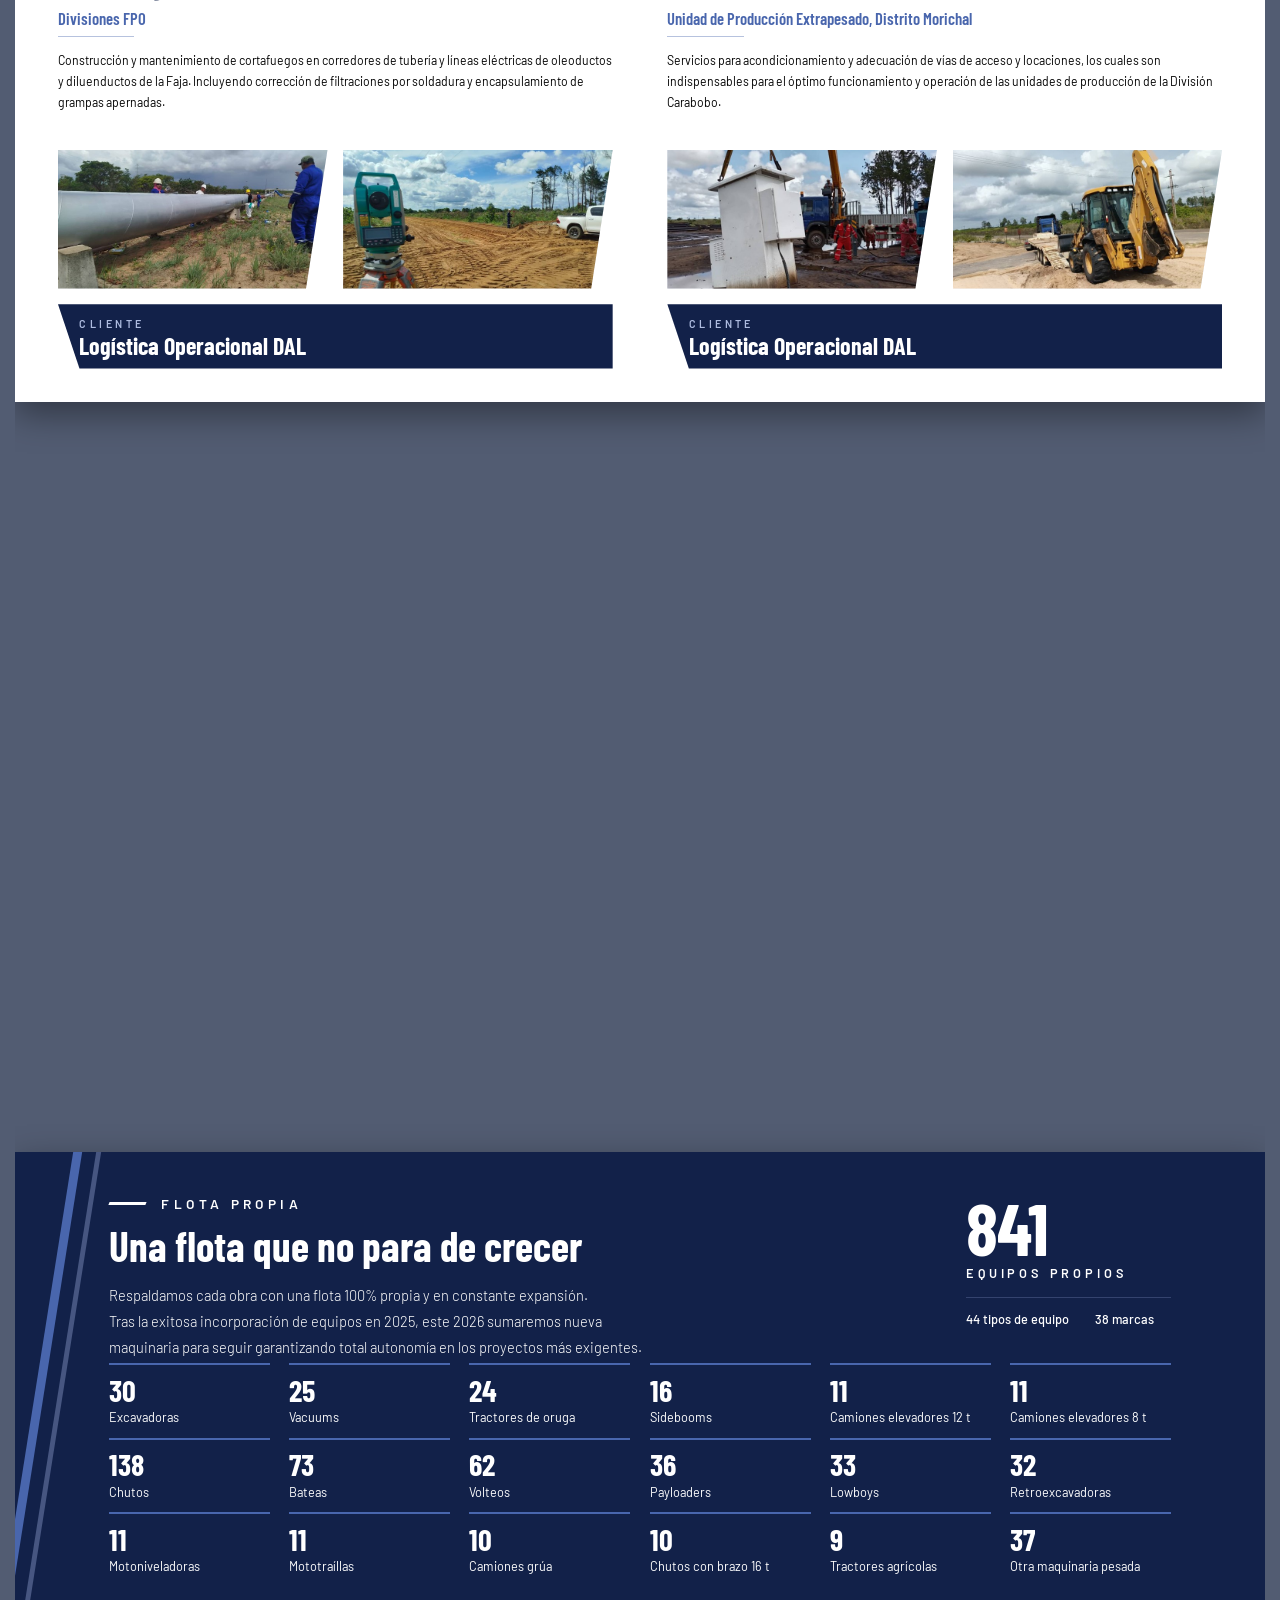
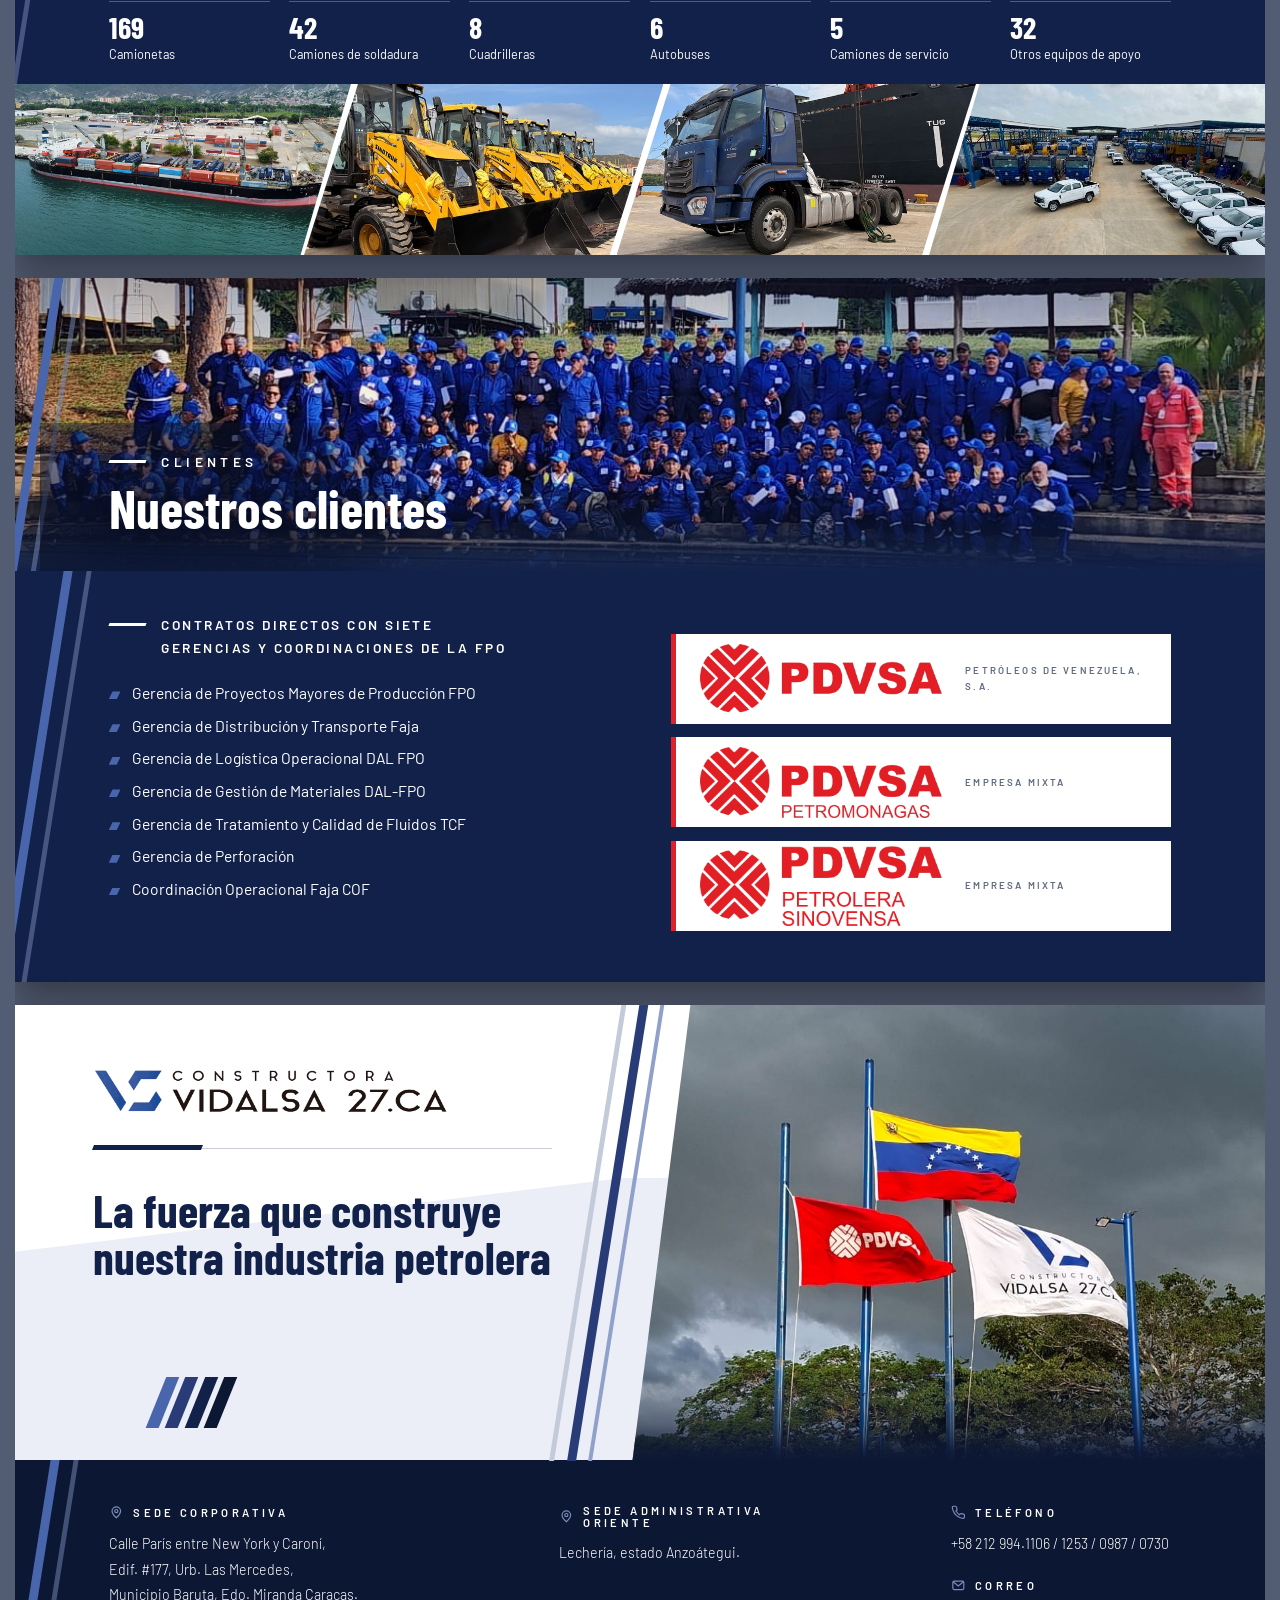
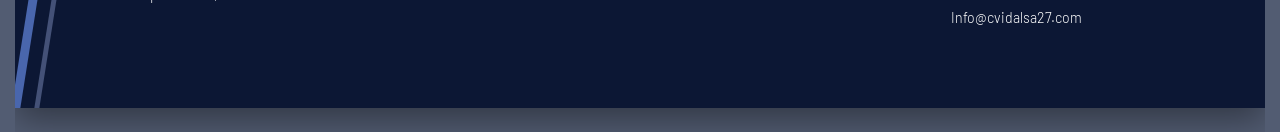
==== commit 25284391: "El parrafo de la flota se reparte en tres renglones parejos Cerraba con una linea de DIEZ caracteres" ====
--- a/index.html
+++ b/index.html
@@ -1039,18 +1039,27 @@
    respiro- y como va anclado al canto derecho, estrecharlo LO MUEVE a la
    derecha; los 220 que suelta se los queda el titular. El hueco entre ambos
    queda en 118.
-   El parrafo sigue en dos renglones: mide 944 de una linea y en 760 entra en
-   1,24. Si algun dia se sube el 760 hay que bajar el 210 o se tocan. */
+   El parrafo cae en TRES renglones repartidos a partes parecidas -73, 75 y 83
+   caracteres, medidos- gracias al text-wrap:balance de aqui abajo.
+   Si algun dia se sube el 760 hay que bajar el 210 o se tocan. */
 .fl-cab{position:absolute;left:var(--lado);top:44px;width:760px}
 .l-flota h2{color:#fff;font-size:42.5px;margin-top:12px}
 /* EN BANDERA, no justificado -lo pidio el usuario-. Es el mismo caso que la
-   entrada de la portada: la columna mide 540 px y el texto va a 14,5, asi que
-   caben pocas palabras por linea; al justificar, el navegador tiene que
-   repartir el sobrante entre muy pocos huecos y se abren rios entre palabras.
-   Con el borde derecho suelto el interpalabra queda parejo en las tres lineas.
+   entrada de la portada: al justificar, el navegador reparte el sobrante entre
+   los huecos de la linea y se abren rios entre palabras. Con el borde derecho
+   suelto el interpalabra queda parejo.
    Se va tambien hyphens:auto: estaba para ayudar al justificado, y en bandera
    solo serviria para partir palabras sin necesidad. */
+/* text-wrap:balance REPARTE LOS RENGLONES a partes parecidas en vez de llenar
+   el primero y dejar caer lo que sobre. Sin el, este parrafo cerraba con una
+   linea de DIEZ caracteres -"exigentes." sola, contra 114 y 107 de las dos de
+   arriba- y eso se lee como un descuido, no como un parrafo. Lo pidio el
+   usuario el 2026-09-09: "que quede proporcionalmente en tres lineas".
+   No cambia CUANTOS renglones son -eso lo decide el ancho de la columna-, solo
+   como se reparte el texto entre ellos. Vale para las tres maquetas: la de pie
+   lo agradece igual, que alli son cuatro. */
 .l-flota .fl-cab p{margin-top:16px;font-size:15px;line-height:1.78;font-weight:300;
+  text-wrap:balance;
   color:#fff}
 .fl-total{position:absolute;right:var(--lado);top:44px;width:210px}
 .fl-total>b{display:block;font-family:"Barlow Condensed","Arial Narrow",sans-serif;
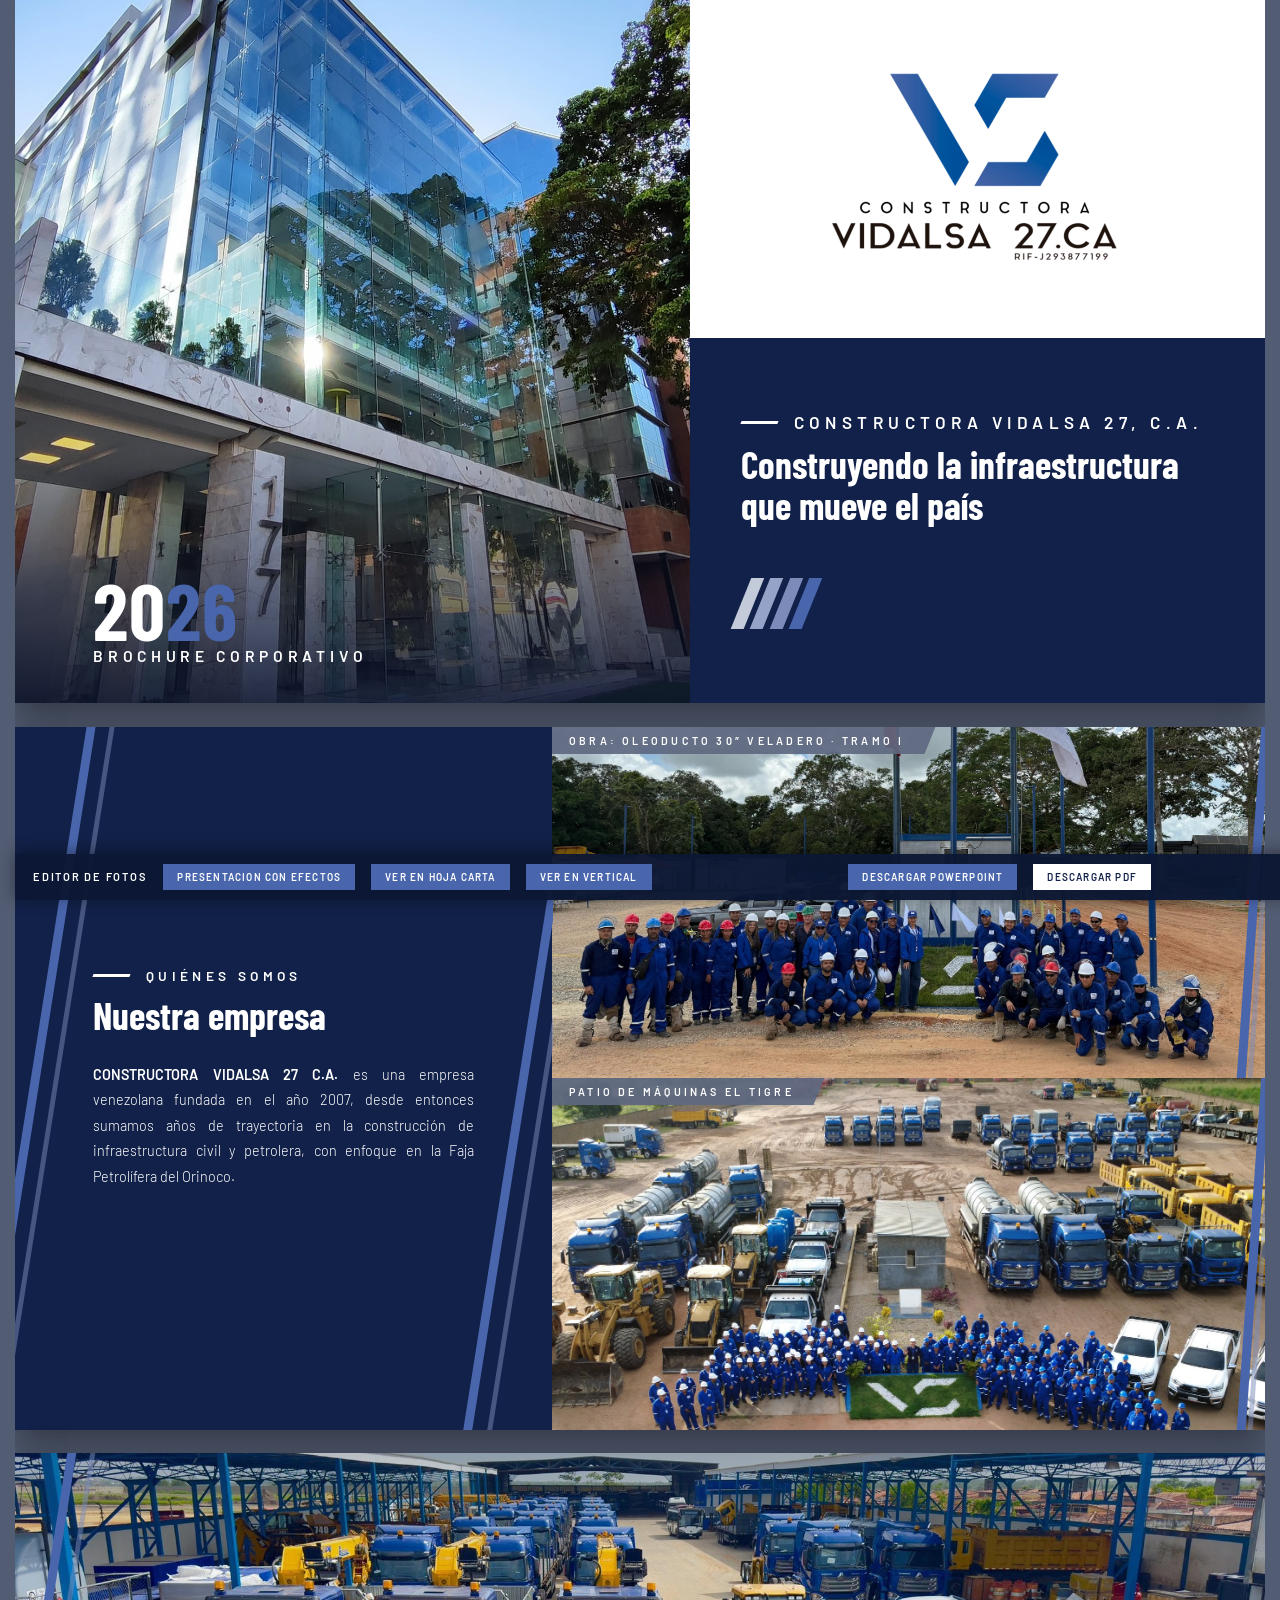
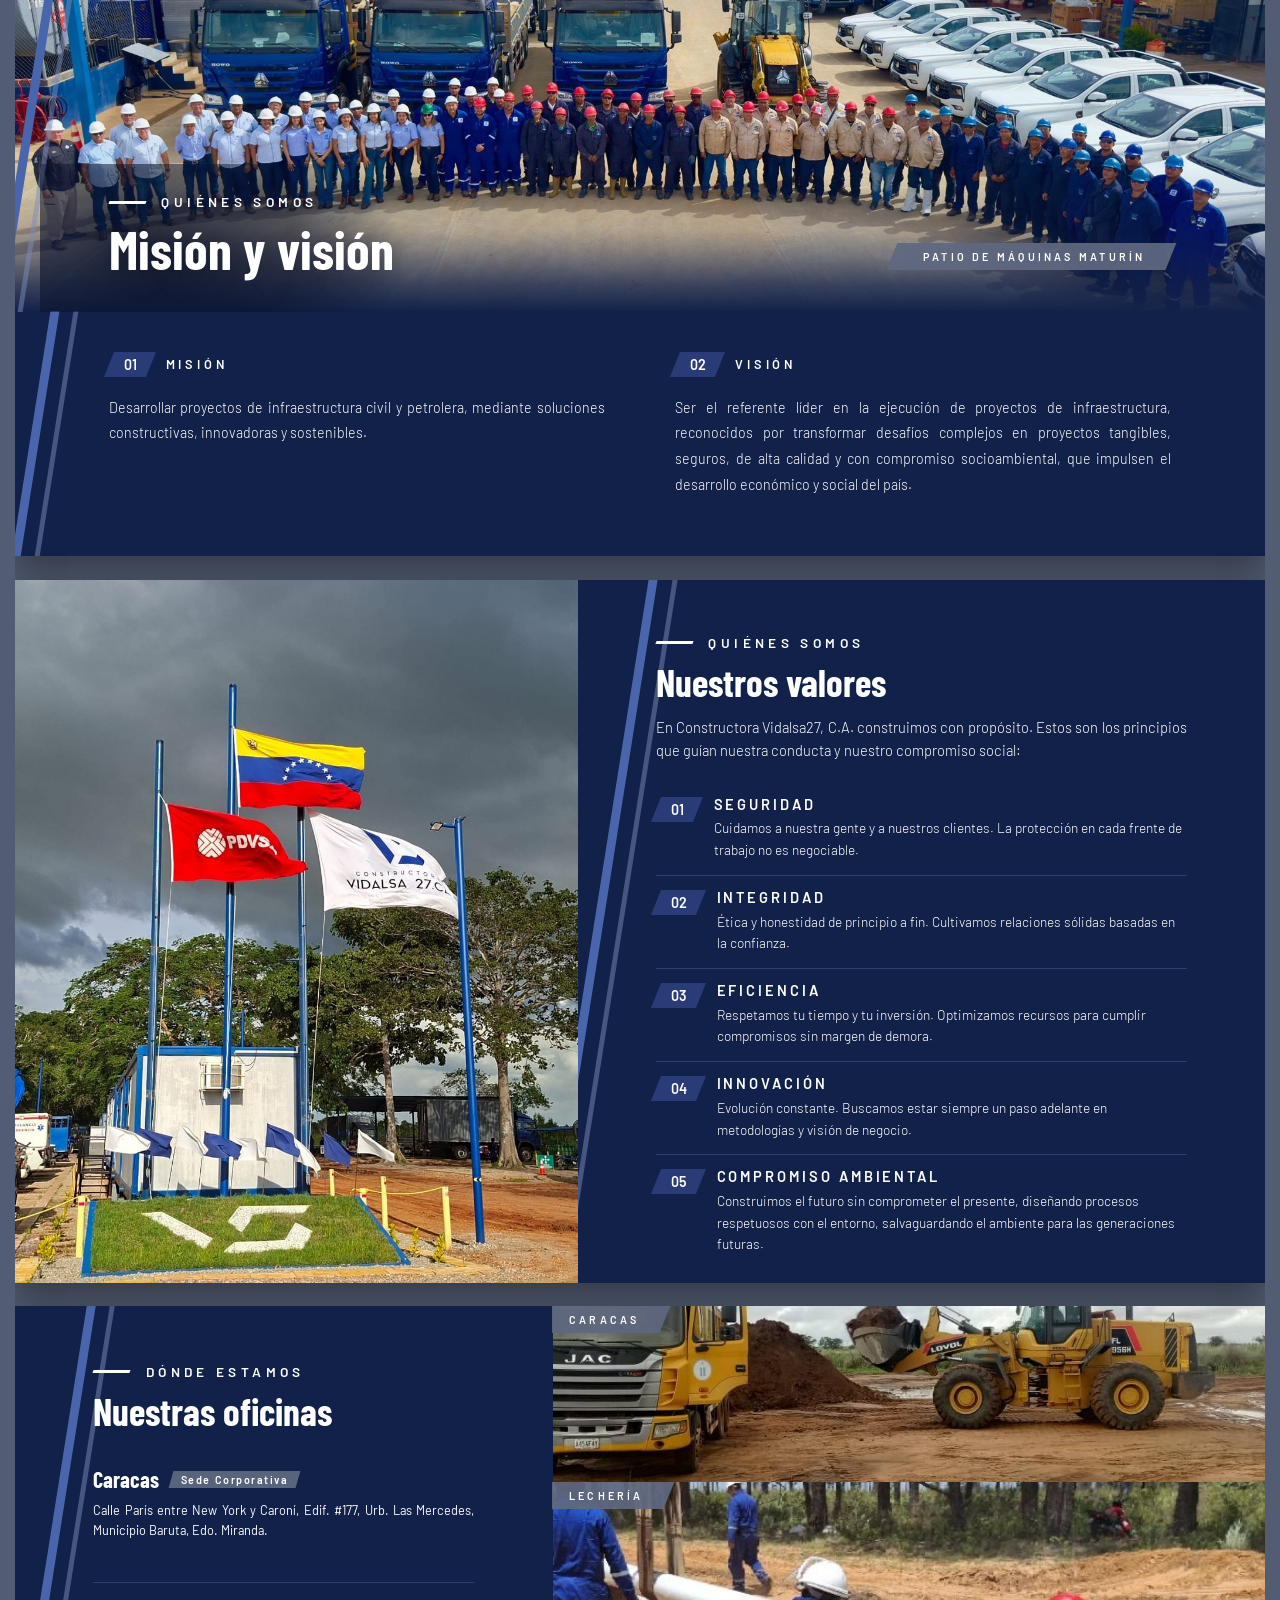
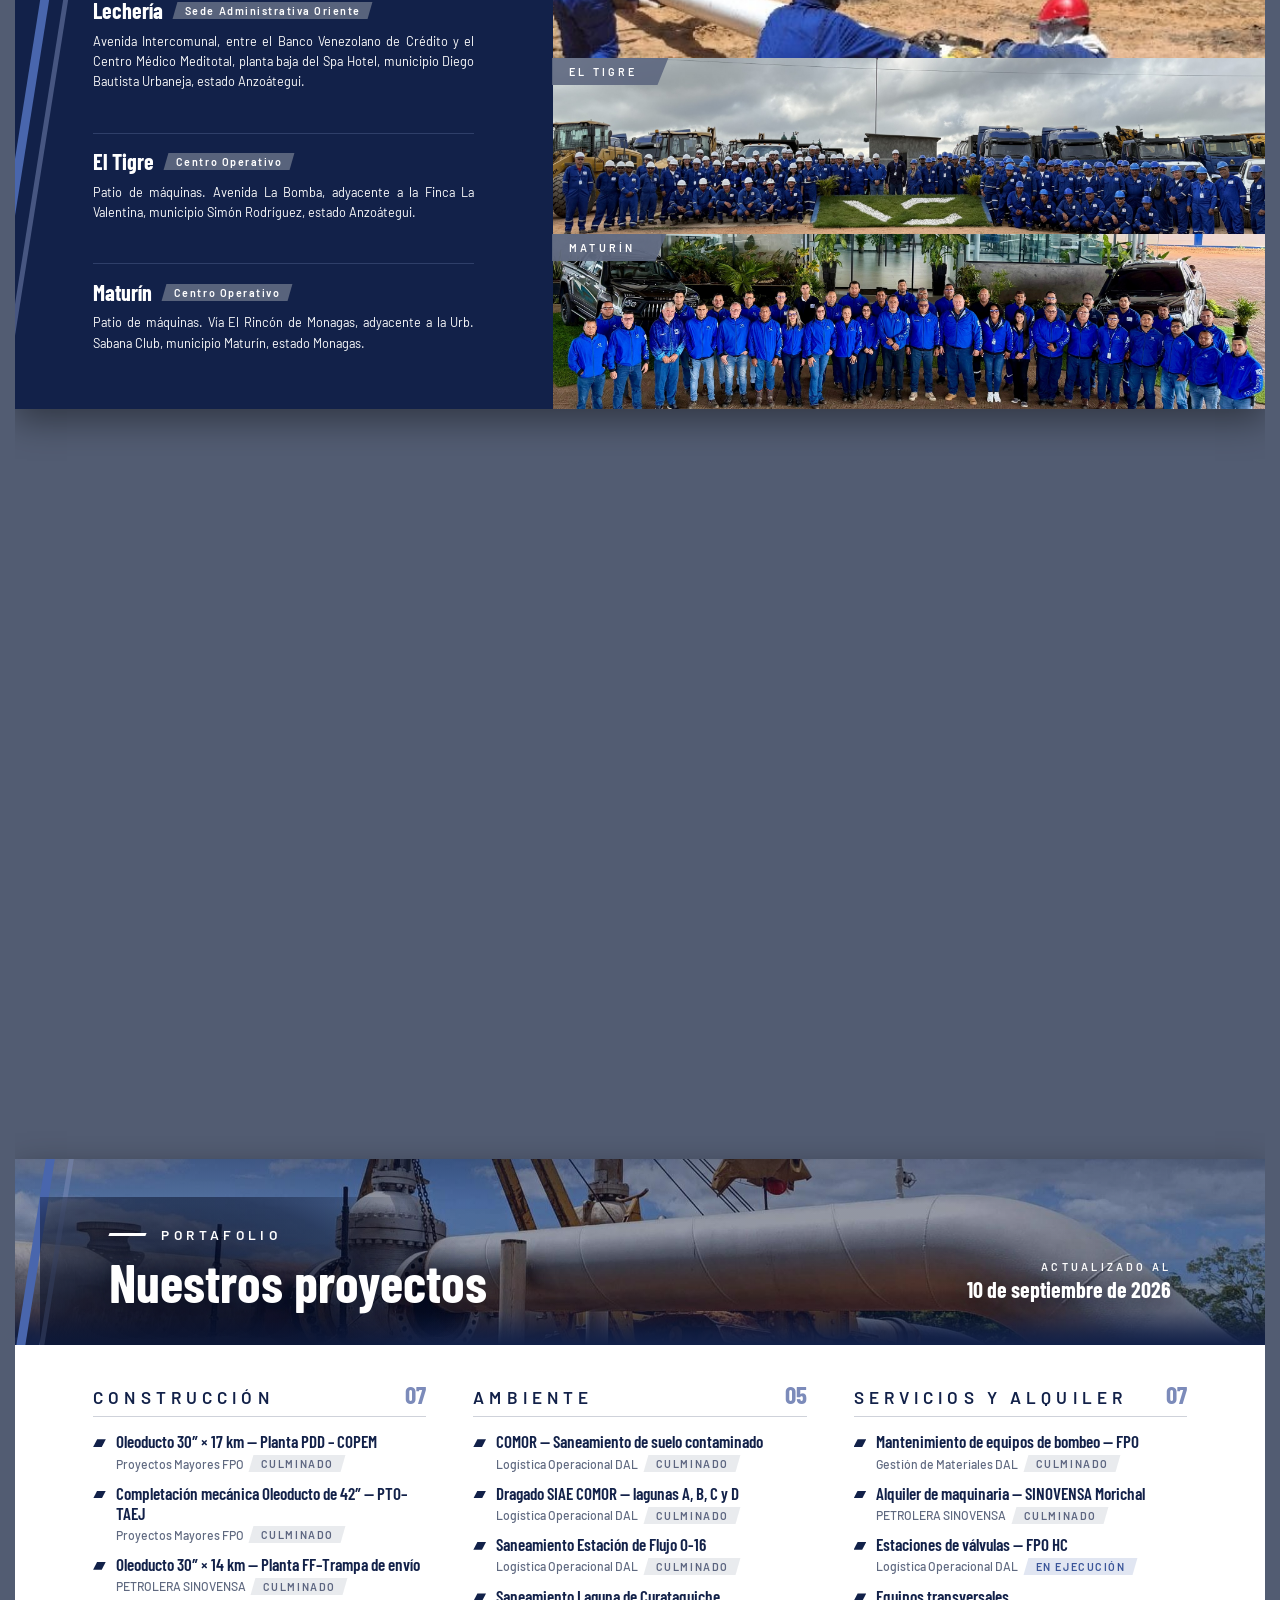
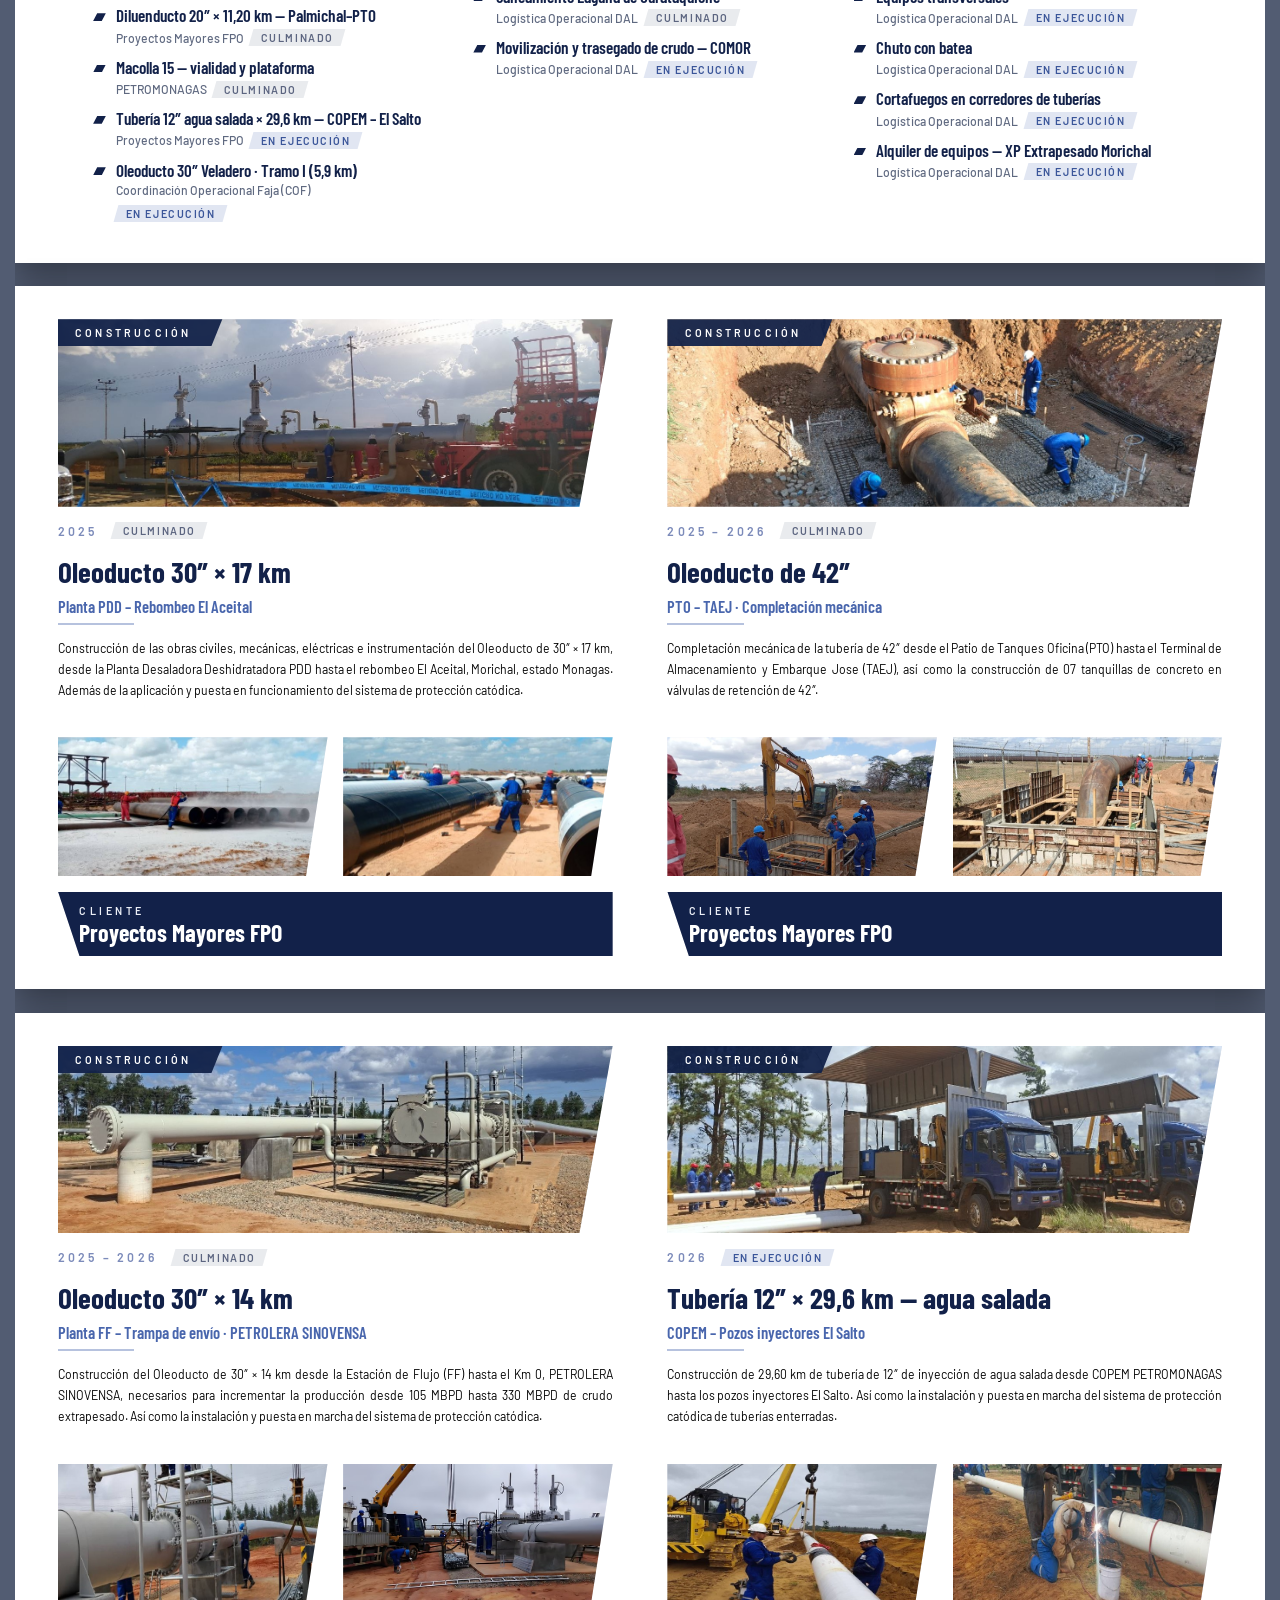
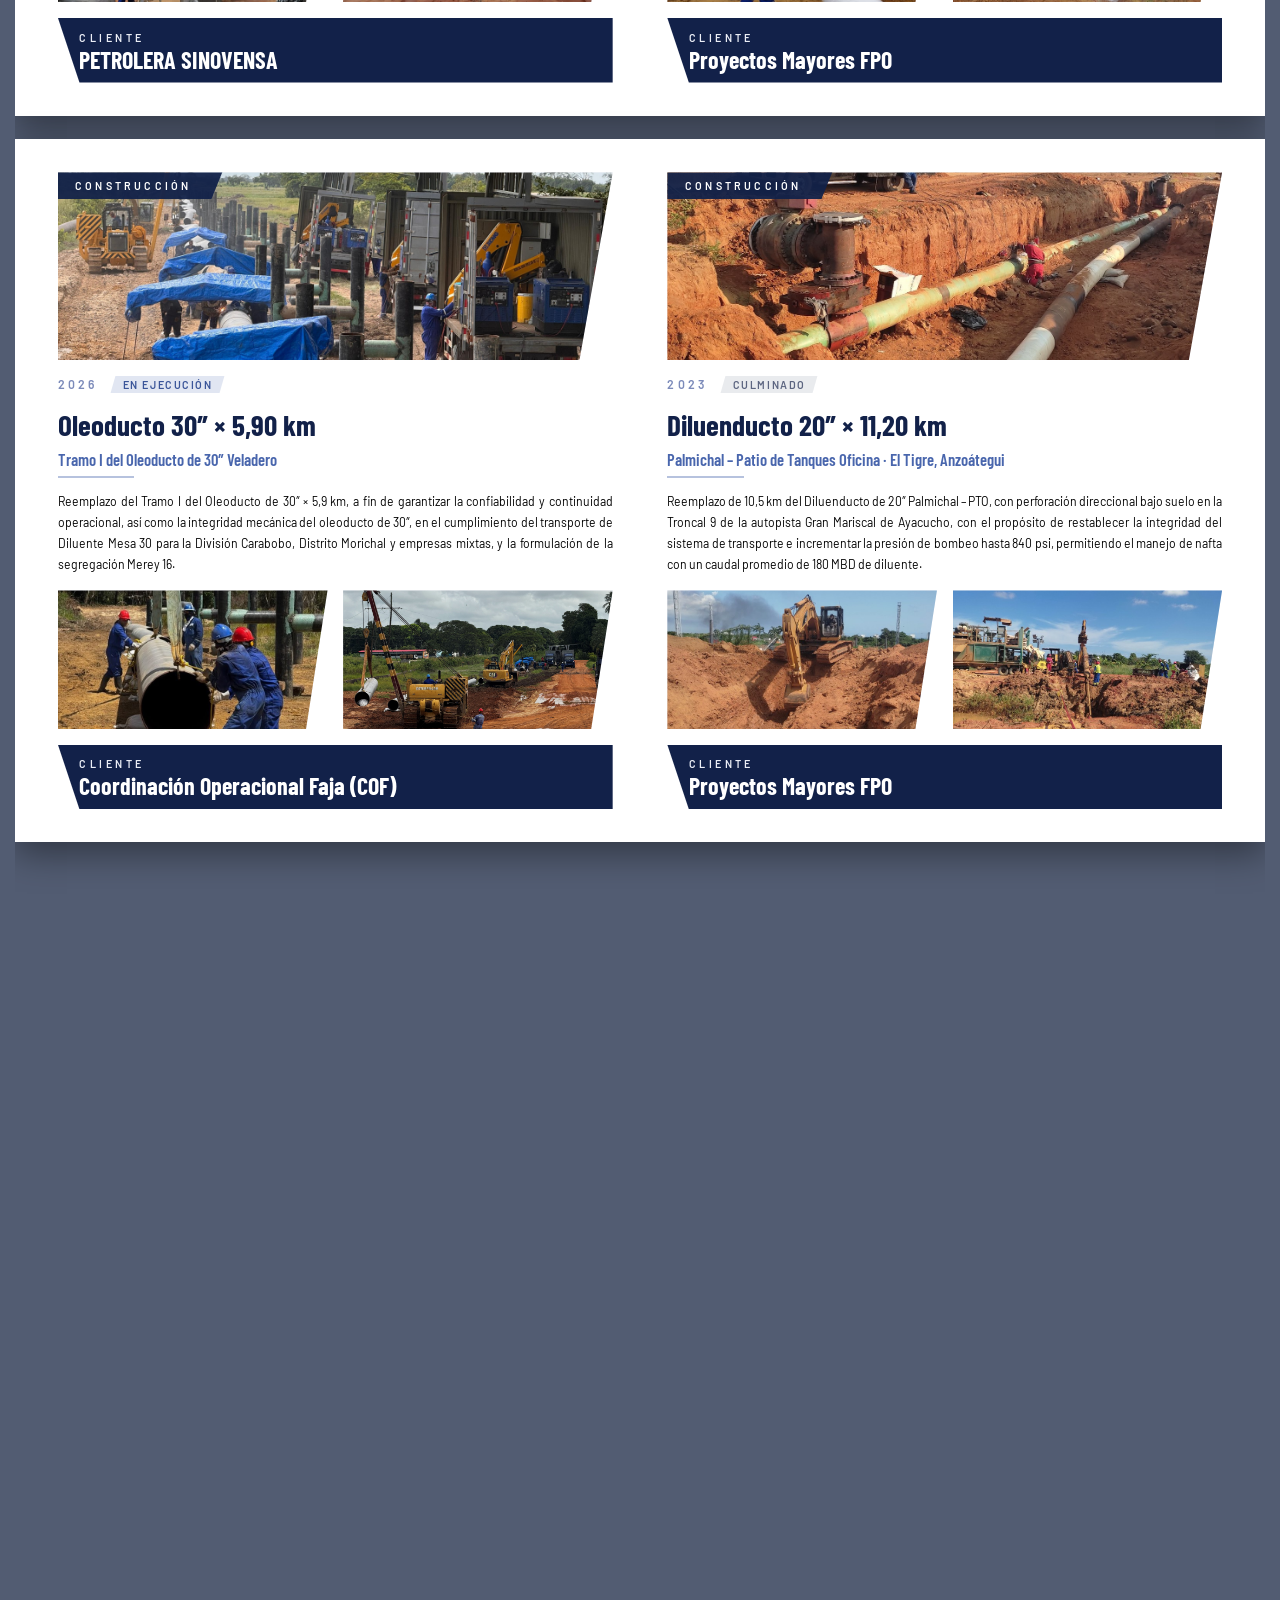
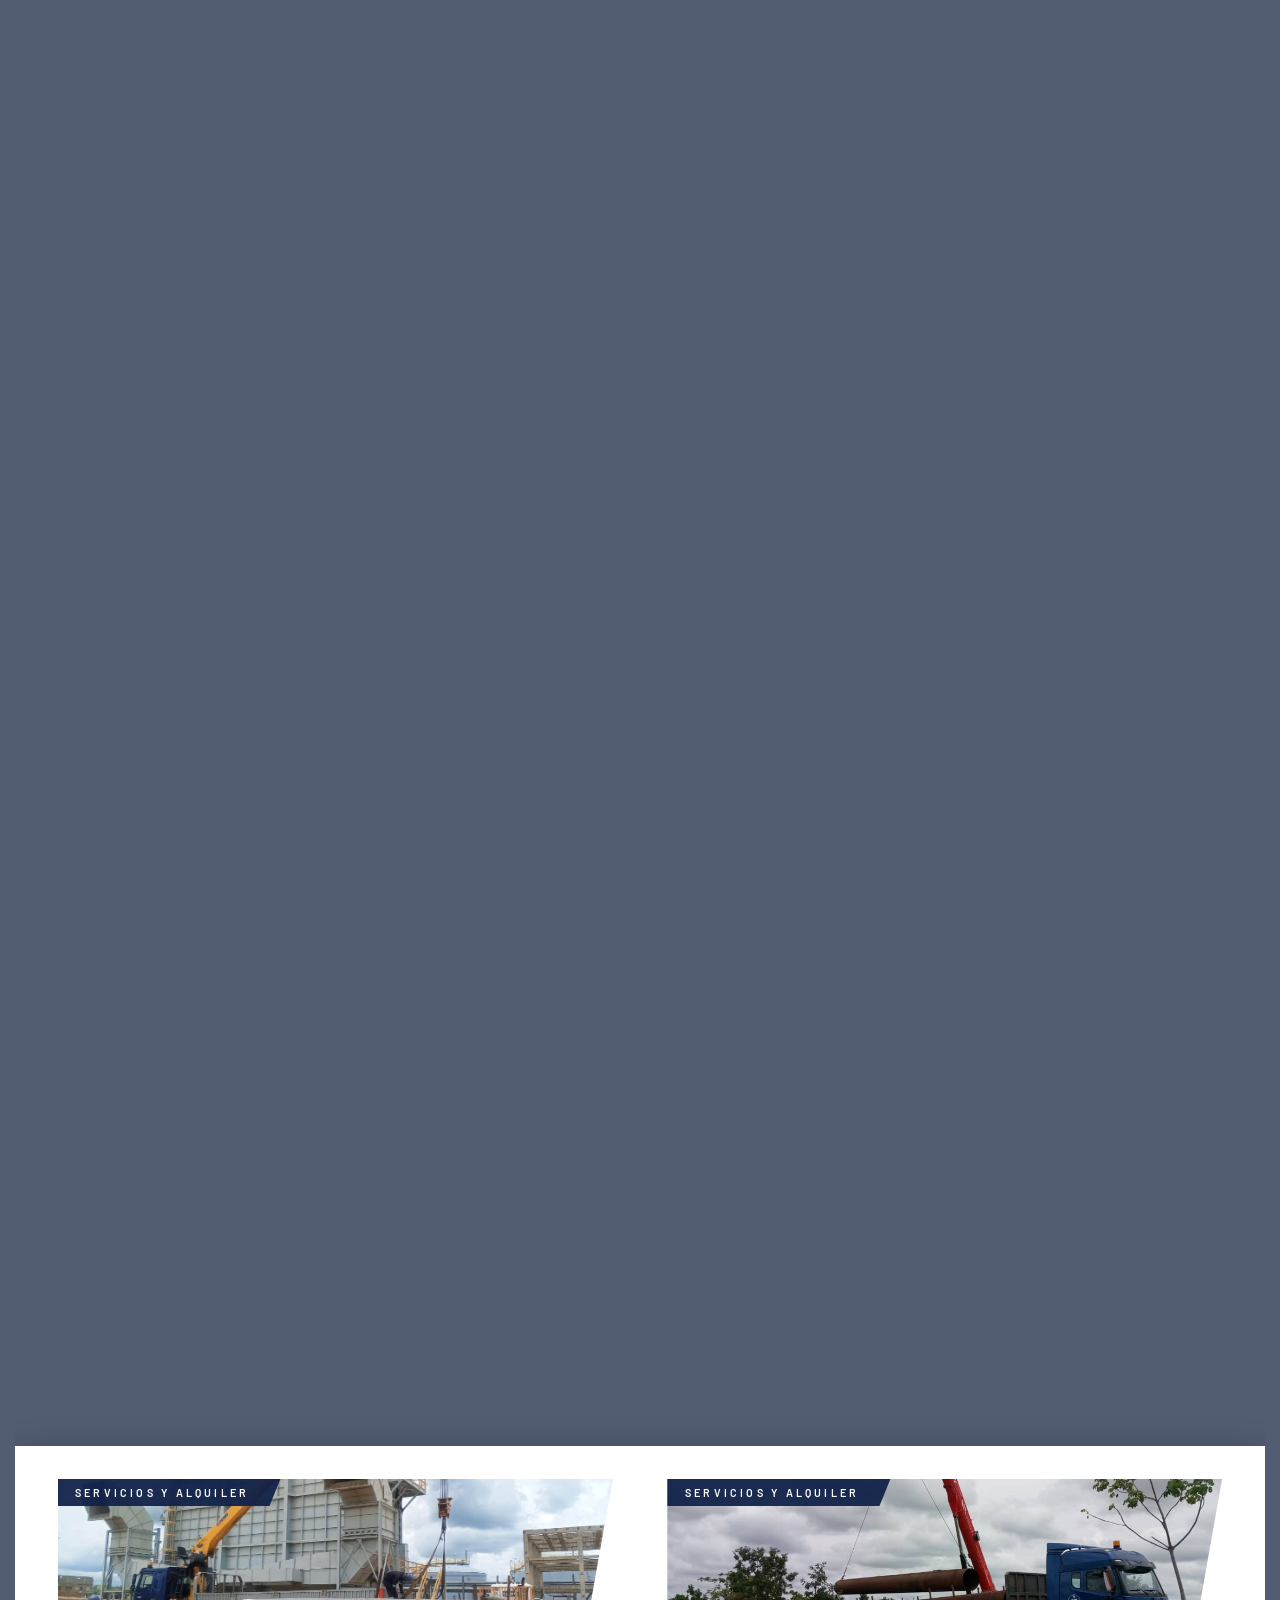
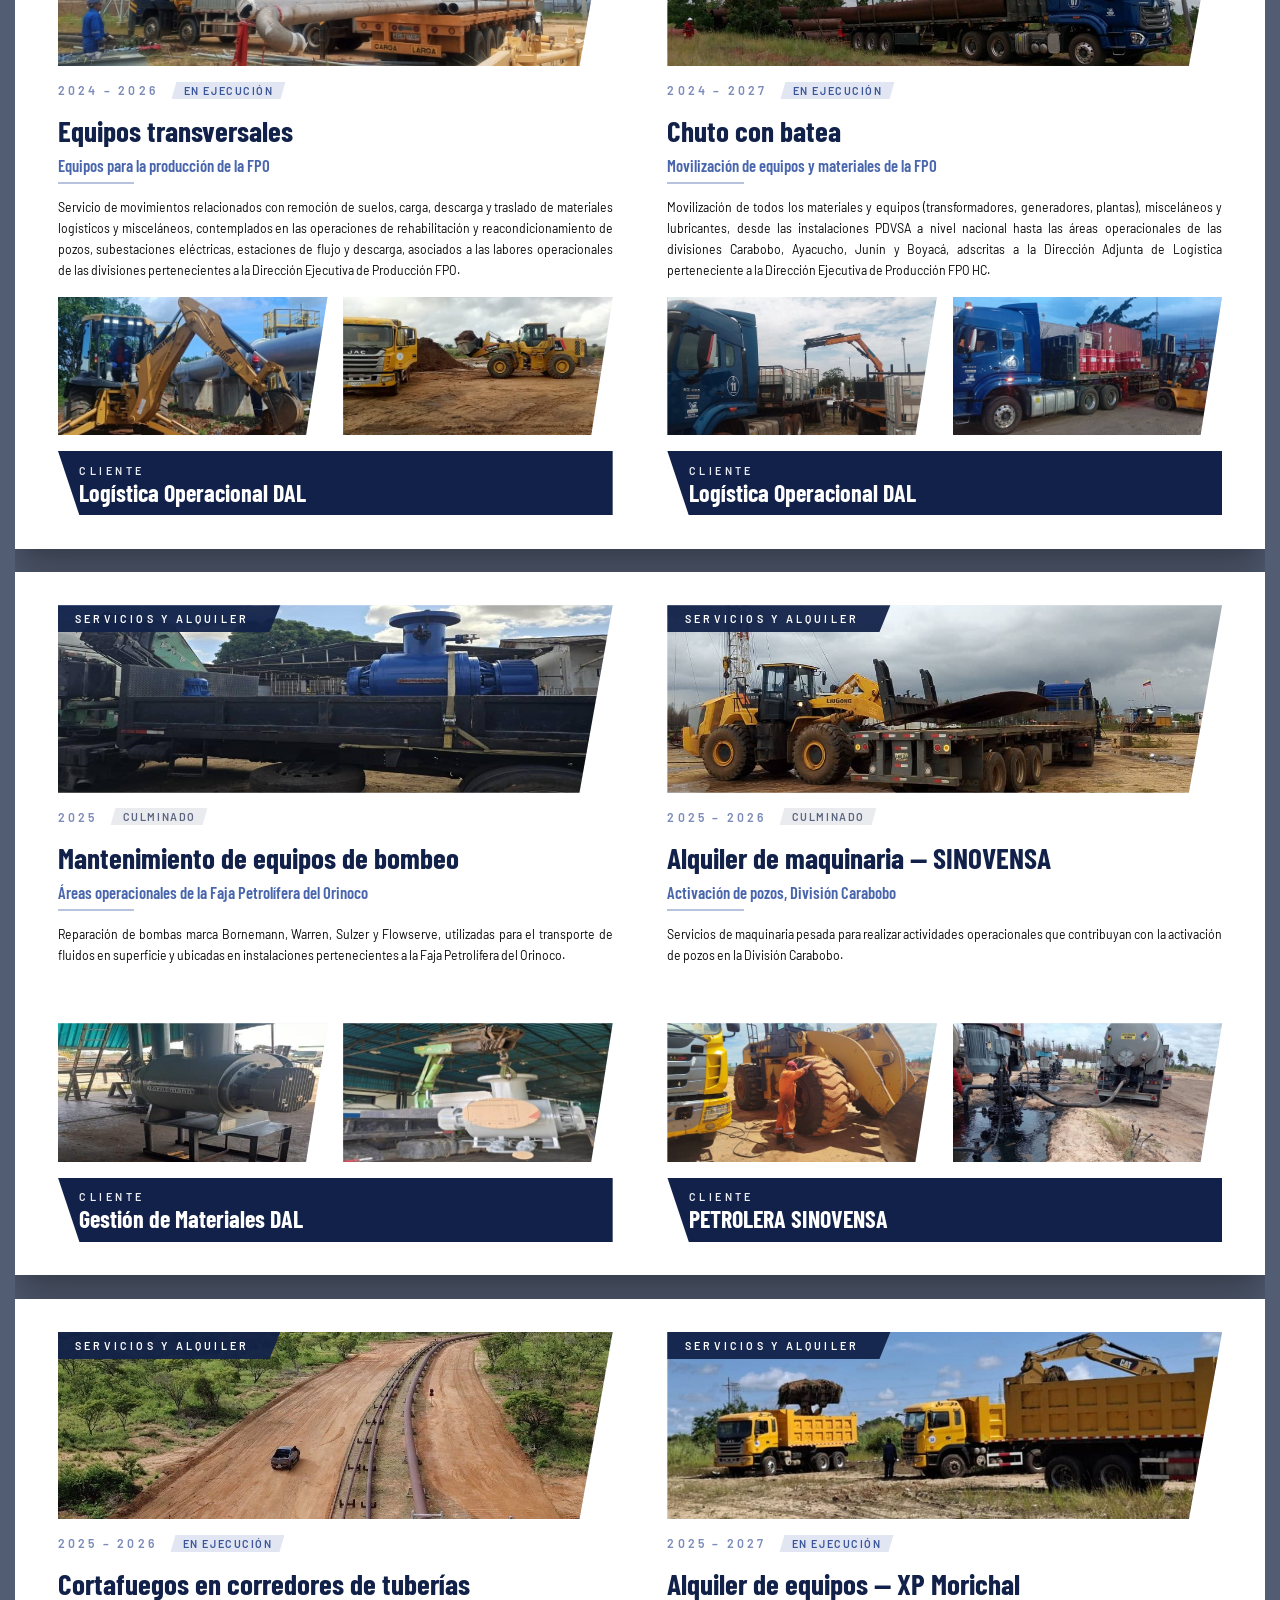
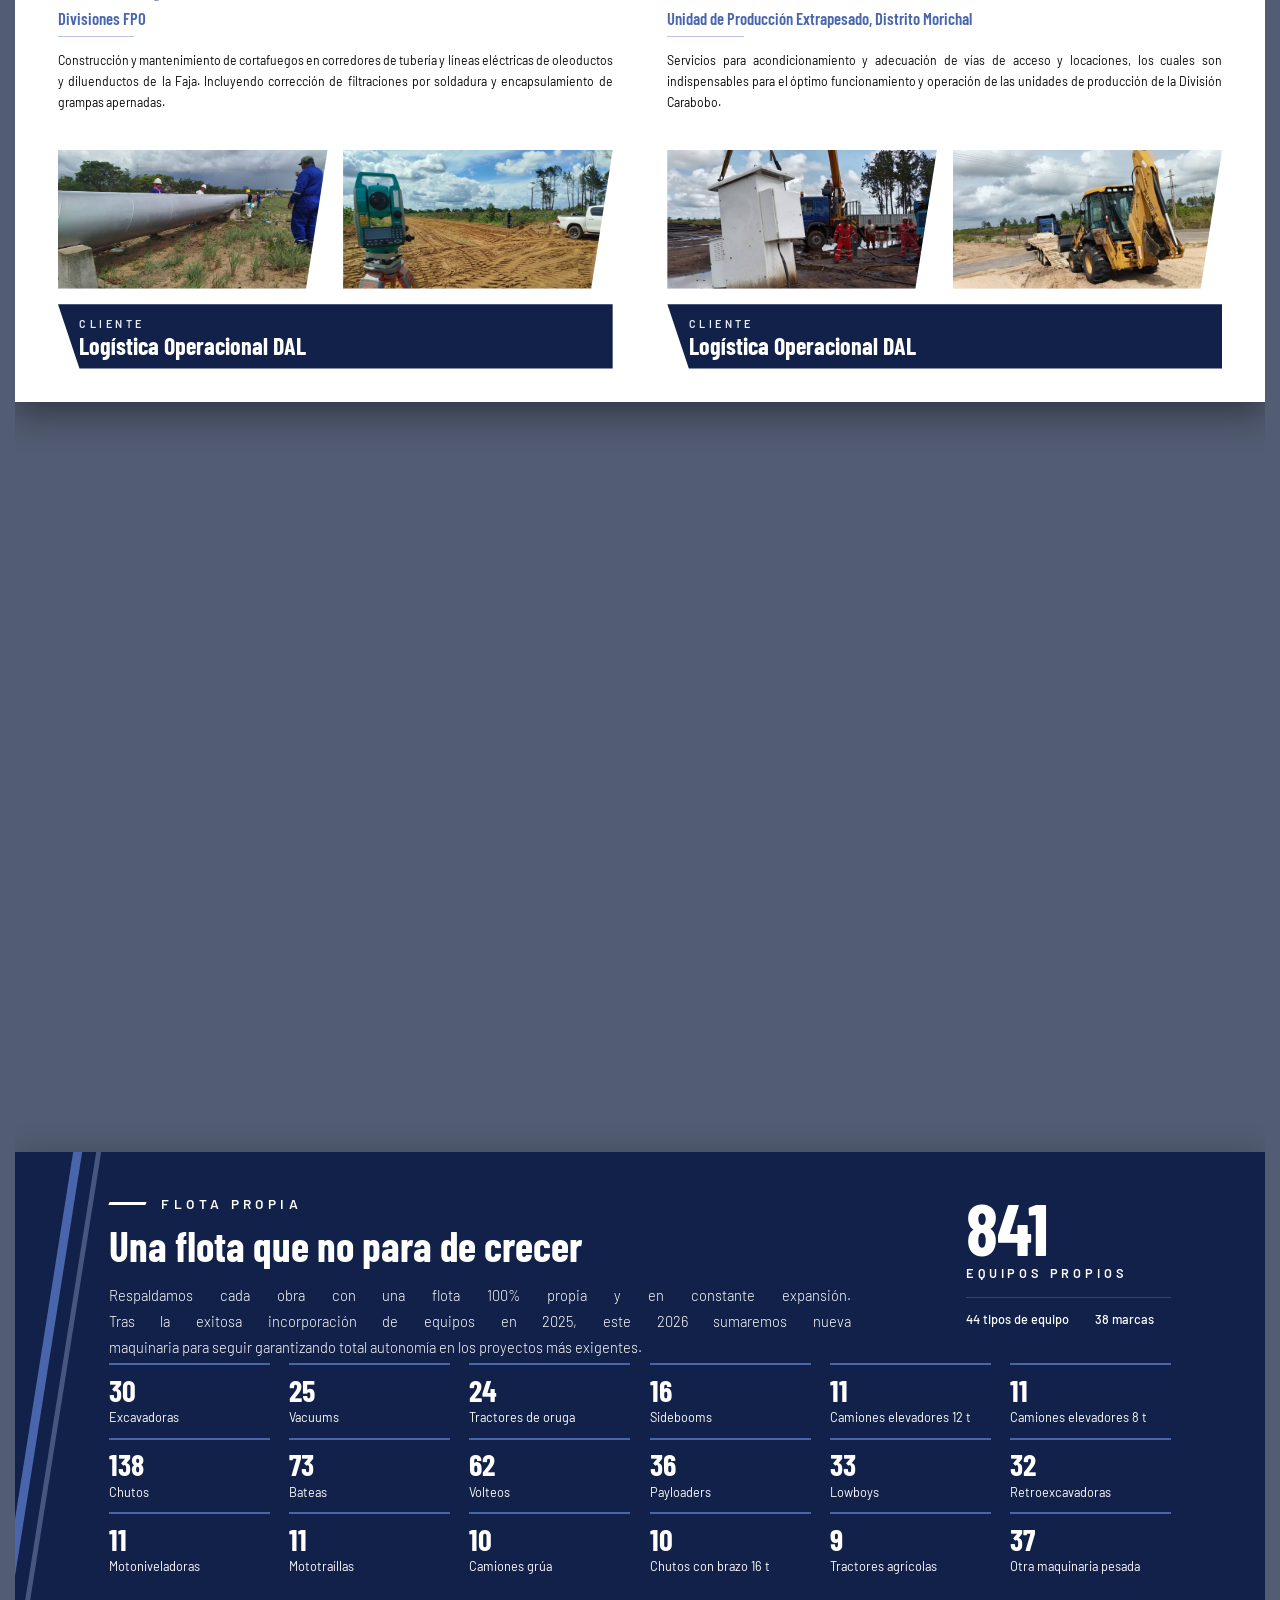
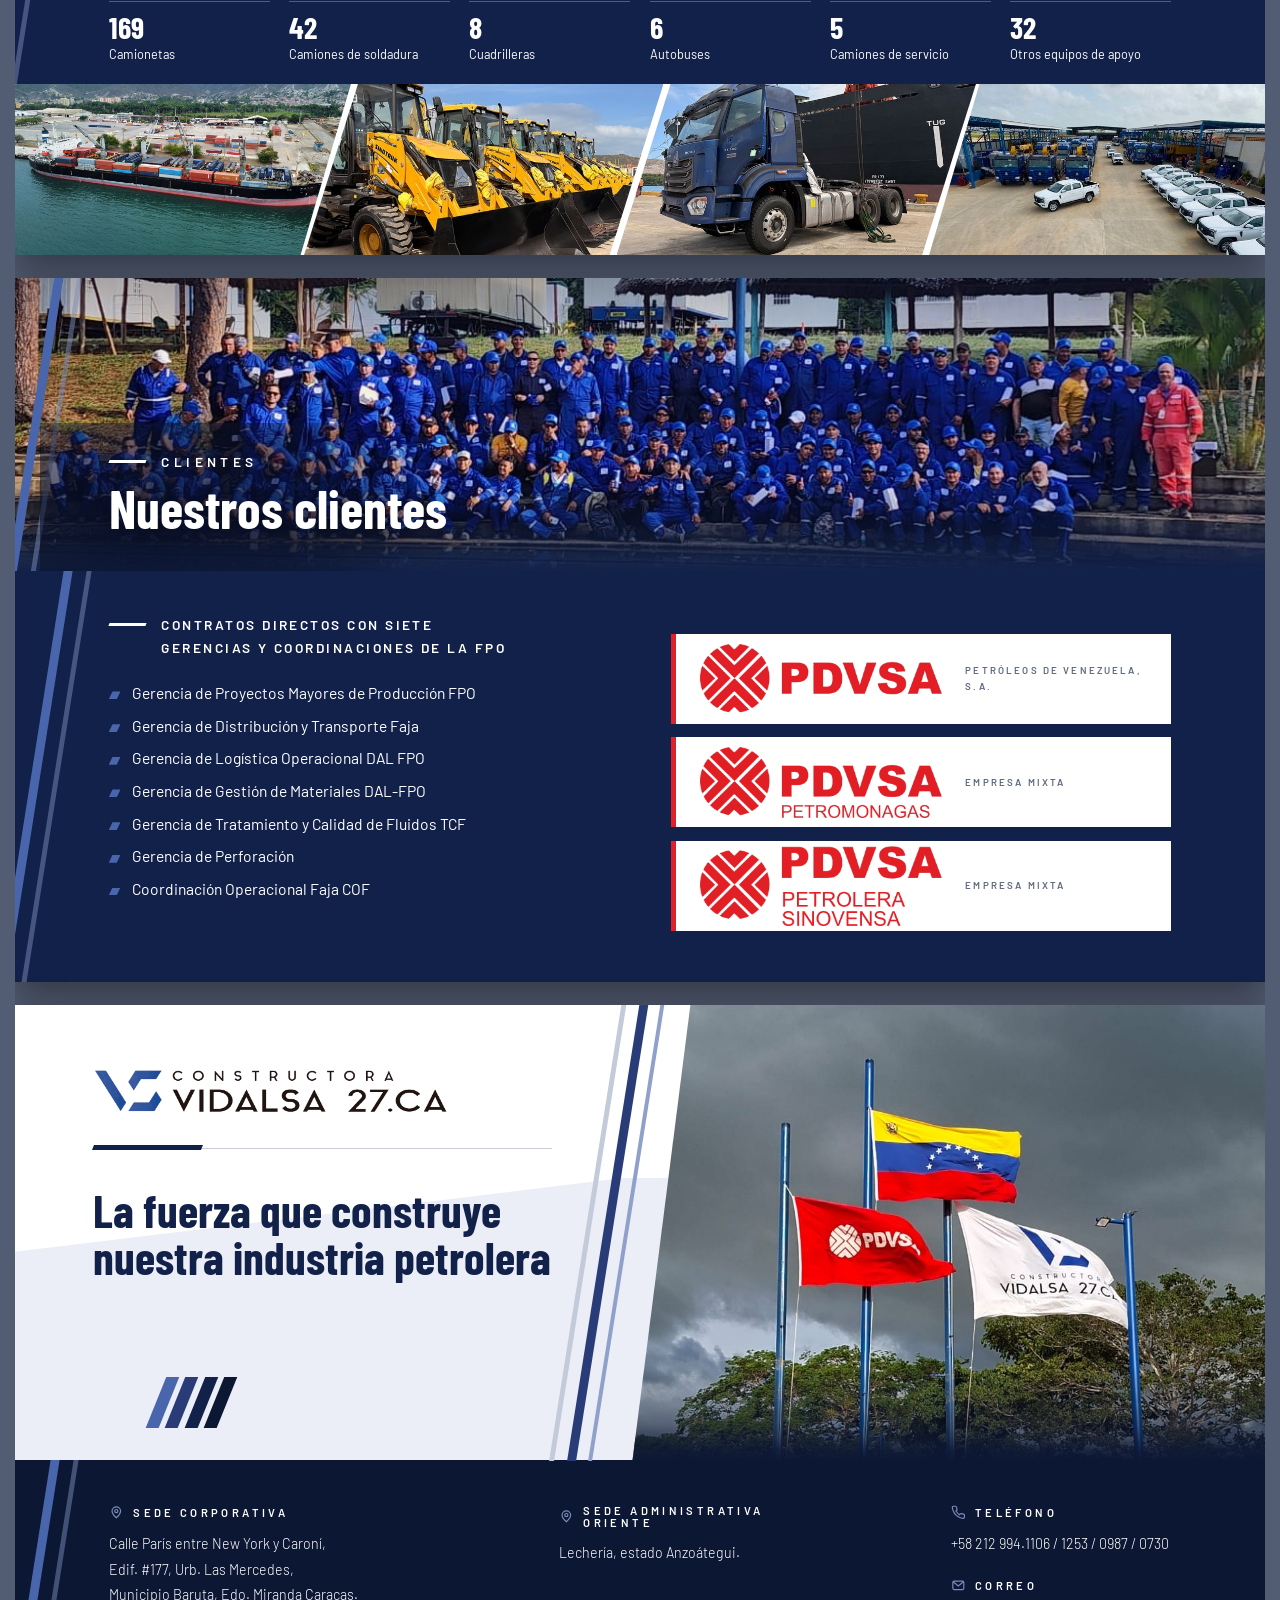
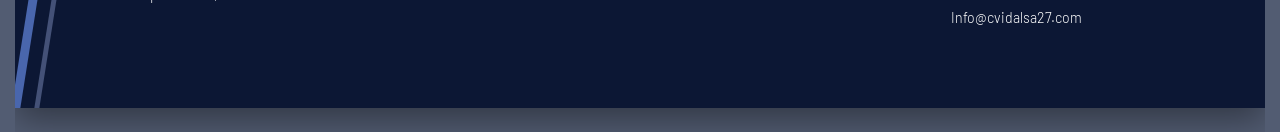
==== commit 44bda459: "Todos los parrafos justificados y el rotulo CLIENTE mas claro JUSTIFICADOS los cinco parrafos largos" ====
--- a/index.html
+++ b/index.html
@@ -738,13 +738,21 @@
 .pilar-cab h3{color:#fff;font-family:"Barlow",sans-serif;font-weight:600;font-size:13px;letter-spacing:.3em}
 /* 14px, el mismo tamano que .srv li -"Nuestros servicios"-: el usuario lo
    pidio igual al de esa lista. */
-/* Sin justificar, por lo mismo que .ct p: aqui los dos pilares van uno al lado
-   del otro y cada columna es media lamina; con palabras largas -"infraestruc-
-   tura", "constructivas"- cuadrar el canto derecho abria huecos entre palabras
-   y la Mision se leia a saltos. En la panoramica solo se justifica .qs-texto,
-   que se lleva una columna ancha. De pie estos dos parrafos SI van
-   justificados, porque alli se apilan (ver .l-nosotros .pilar p, vertical.css). */
-.pilar p{color:#fff;font-weight:300;font-size:14.5px;line-height:1.82}
+/* JUSTIFICADOS, los cinco parrafos largos del brochure. Lo pidio el usuario el
+   2026-09-10 -"todos los textos deben estar justificados"- y va contra lo que
+   decia esta hoja hasta hoy, asi que queda escrito por que se cambio y a que
+   hay que mirar: en la panoramica y en la carta estos parrafos viven en
+   columnas de media lamina, y cuadrar el canto derecho reparte el sobrante
+   entre pocos huecos, que es lo que abre rios entre palabras.
+   Lo que lo hace viable es hyphens:auto: con lang="es" en el <html> el
+   navegador parte las palabras largas -"infraestruc-tura", "socioambien-tal",
+   "constructi-vas"- al final del renglon en vez de estirar los espacios de uno
+   solo. Es el mismo par que ya llevaban .qs-texto y, en la hoja de pie, la
+   Mision y la Vision.
+   Si un dia se cambia uno de estos textos, mirar que el interpalabra siga
+   parejo: el riesgo no desaparece, solo se reduce. */
+.pilar p{color:#fff;font-weight:300;font-size:14.5px;line-height:1.82;
+  text-align:justify;hyphens:auto}
 
 /* =====================================================  2b. VALORES  ===
    Foto a toda la altura en el lado izquierdo -.va-foto-, panel navy a la
@@ -768,6 +776,7 @@
   width:calc(var(--ancho-lamina) * .55 - 2 * var(--lado-medio))}
 .l-valores h2{color:#fff;font-size:38.5px;margin-top:12px}
 .l-valores .va-cab p{margin-top:14px;font-size:15px;line-height:1.6;font-weight:300;
+  text-align:justify;hyphens:auto;
   color:#fff}
 .va-lista{position:absolute;left:var(--lado-medio);top:222px;z-index:4;
   width:calc(var(--ancho-lamina) * .55 - 2 * var(--lado-medio));
@@ -854,7 +863,8 @@
 .estado.sede{background:rgba(95,105,128,.92)}
 .estado.sede b{color:#fff}
 .l-oficinas .ofi-lista h3{color:#fff;font-size:22.5px;line-height:1.12}
-.l-oficinas .ofi-lista p{font-size:13px;line-height:1.6;color:#fff;margin-top:8px}
+.l-oficinas .ofi-lista p{font-size:13px;line-height:1.6;color:#fff;margin-top:8px;
+  text-align:justify;hyphens:auto}
 
 /* ==================================================  3. SERVICIOS  ===== */
 .cabecera{position:absolute;left:var(--lado);top:46px;width:calc(var(--ancho-lamina) - 2 * var(--lado))}
@@ -981,7 +991,9 @@
    Y se corta EN SILENCIO, que es lo peor: el texto no se ve faltar.
    Para subirla hay que acortar esa descripcion en contenido.py o darle mas
    alto a la ficha; mientras tanto, esta se queda. */
+/* Justificado y con hyphens, como los demas: ver la nota de .pilar p. */
 .desc{margin-top:13px;font-size:12.5px;line-height:1.72;color:#000;
+  text-align:justify;hyphens:auto;
   flex:1 1 auto;min-height:0;overflow:hidden}
 .minis{flex:none;padding-top:14px;display:grid;grid-template-columns:1fr 1fr;gap:16px}
 .minis figure{height:142px;overflow:hidden;background:var(--hielo);
@@ -989,7 +1001,12 @@
 .minis img{width:100%;height:100%;transition:transform .6s ease}
 .caja-cliente{flex:none;margin-top:16px;height:66px;background:var(--navy);color:#fff;
   padding:13px 22px;clip-path:polygon(0 0,100% 0,100% 100%,22px 100%)}
-.caja-cliente .rot{display:block;font-size:11px;font-weight:600;letter-spacing:.32em;color:var(--azul-palido)}
+/* El rotulo "CLIENTE" en HIELO y no en azul palido: a 11 px, con .32em de
+   tracking y sobre el navy de la caja, el #AEBCE0 se apagaba y costaba leerlo.
+   Lo pidio el usuario el 2026-09-10. El #EBEEF6 es el mismo blanco roto que ya
+   usa el brochure -no un blanco puro- para no competir con el nombre del
+   cliente, que va debajo y en cuerpo grande. */
+.caja-cliente .rot{display:block;font-size:11px;font-weight:600;letter-spacing:.32em;color:var(--hielo)}
 .caja-cliente b{display:block;font-family:"Barlow Condensed",sans-serif;font-weight:700;font-size:24.5px;margin-top:1px}
 
 /* proyecto impar: lamina completa */
@@ -1059,7 +1076,7 @@
    como se reparte el texto entre ellos. Vale para las tres maquetas: la de pie
    lo agradece igual, que alli son cuatro. */
 .l-flota .fl-cab p{margin-top:16px;font-size:15px;line-height:1.78;font-weight:300;
-  text-wrap:balance;
+  text-wrap:balance;text-align:justify;hyphens:auto;
   color:#fff}
 .fl-total{position:absolute;right:var(--lado);top:44px;width:210px}
 .fl-total>b{display:block;font-family:"Barlow Condensed","Arial Narrow",sans-serif;
@@ -1333,7 +1350,7 @@
     <span class="velo"></span>
     <div class="rieles-banda"><i style="left:0;width:9px;background:#4966AD"></i><i style="left:24px;width:5px;background:rgba(124,139,186,.5)"></i></div>
     <div class="banda-txt"><div class="epigrafe claro">PORTAFOLIO</div><h2>Nuestros proyectos</h2></div>
-    <div class="banda-fecha"><span>ACTUALIZADO AL</span><b>9 de septiembre de 2026</b></div>
+    <div class="banda-fecha"><span>ACTUALIZADO AL</span><b>10 de septiembre de 2026</b></div>
   </div>
   <div class="pf-cols"><div class="pf-col"><header><h3>CONSTRUCCIÓN</h3><span class="cuenta">07</span></header><ol><li><span class="nom">Oleoducto 30″ × 17 km — Planta PDD – COPEM</span><span class="pie">Proyectos Mayores FPO <span class="estado lista"><b>CULMINADO</b></span></span></li><li><span class="nom">Completación mecánica Oleoducto de 42″ — PTO–TAEJ</span><span class="pie">Proyectos Mayores FPO <span class="estado lista"><b>CULMINADO</b></span></span></li><li><span class="nom">Oleoducto 30″ × 14 km — Planta FF–Trampa de envío</span><span class="pie">PETROLERA SINOVENSA <span class="estado lista"><b>CULMINADO</b></span></span></li><li><span class="nom">Diluenducto 20″ × 11,20 km — Palmichal–PTO</span><span class="pie">Proyectos Mayores FPO <span class="estado lista"><b>CULMINADO</b></span></span></li><li><span class="nom">Macolla 15 — vialidad y plataforma</span><span class="pie">PETROMONAGAS <span class="estado lista"><b>CULMINADO</b></span></span></li><li><span class="nom">Tubería 12″ agua salada × 29,6 km — COPEM – El Salto</span><span class="pie">Proyectos Mayores FPO <span class="estado marcha"><b>EN EJECUCIÓN</b></span></span></li><li><span class="nom">Oleoducto 30″ Veladero · Tramo I (5,9 km)</span><span class="pie">Coordinación Operacional Faja (COF) <span class="estado marcha"><b>EN EJECUCIÓN</b></span></span></li></ol></div><div class="pf-col"><header><h3>AMBIENTE</h3><span class="cuenta">05</span></header><ol><li><span class="nom">COMOR — Saneamiento de suelo contaminado</span><span class="pie">Logística Operacional DAL <span class="estado lista"><b>CULMINADO</b></span></span></li><li><span class="nom">Dragado SIAE COMOR — lagunas A, B, C y D</span><span class="pie">Logística Operacional DAL <span class="estado lista"><b>CULMINADO</b></span></span></li><li><span class="nom">Saneamiento Estación de Flujo O-16</span><span class="pie">Logística Operacional DAL <span class="estado lista"><b>CULMINADO</b></span></span></li><li><span class="nom">Saneamiento Laguna de Curataquiche</span><span class="pie">Logística Operacional DAL <span class="estado lista"><b>CULMINADO</b></span></span></li><li><span class="nom">Movilización y trasegado de crudo — COMOR</span><span class="pie">Logística Operacional DAL <span class="estado marcha"><b>EN EJECUCIÓN</b></span></span></li></ol></div><div class="pf-col"><header><h3>SERVICIOS Y ALQUILER</h3><span class="cuenta">07</span></header><ol><li><span class="nom">Mantenimiento de equipos de bombeo — FPO</span><span class="pie">Gestión de Materiales DAL <span class="estado lista"><b>CULMINADO</b></span></span></li><li><span class="nom">Alquiler de maquinaria — SINOVENSA Morichal</span><span class="pie">PETROLERA SINOVENSA <span class="estado lista"><b>CULMINADO</b></span></span></li><li><span class="nom">Estaciones de válvulas — FPO HC</span><span class="pie">Logística Operacional DAL <span class="estado marcha"><b>EN EJECUCIÓN</b></span></span></li><li><span class="nom">Equipos transversales</span><span class="pie">Logística Operacional DAL <span class="estado marcha"><b>EN EJECUCIÓN</b></span></span></li><li><span class="nom">Chuto con batea</span><span class="pie">Logística Operacional DAL <span class="estado marcha"><b>EN EJECUCIÓN</b></span></span></li><li><span class="nom">Cortafuegos en corredores de tuberías</span><span class="pie">Logística Operacional DAL <span class="estado marcha"><b>EN EJECUCIÓN</b></span></span></li><li><span class="nom">Alquiler de equipos — XP Extrapesado Morichal</span><span class="pie">Logística Operacional DAL <span class="estado marcha"><b>EN EJECUCIÓN</b></span></span></li></ol></div></div>
 </section>
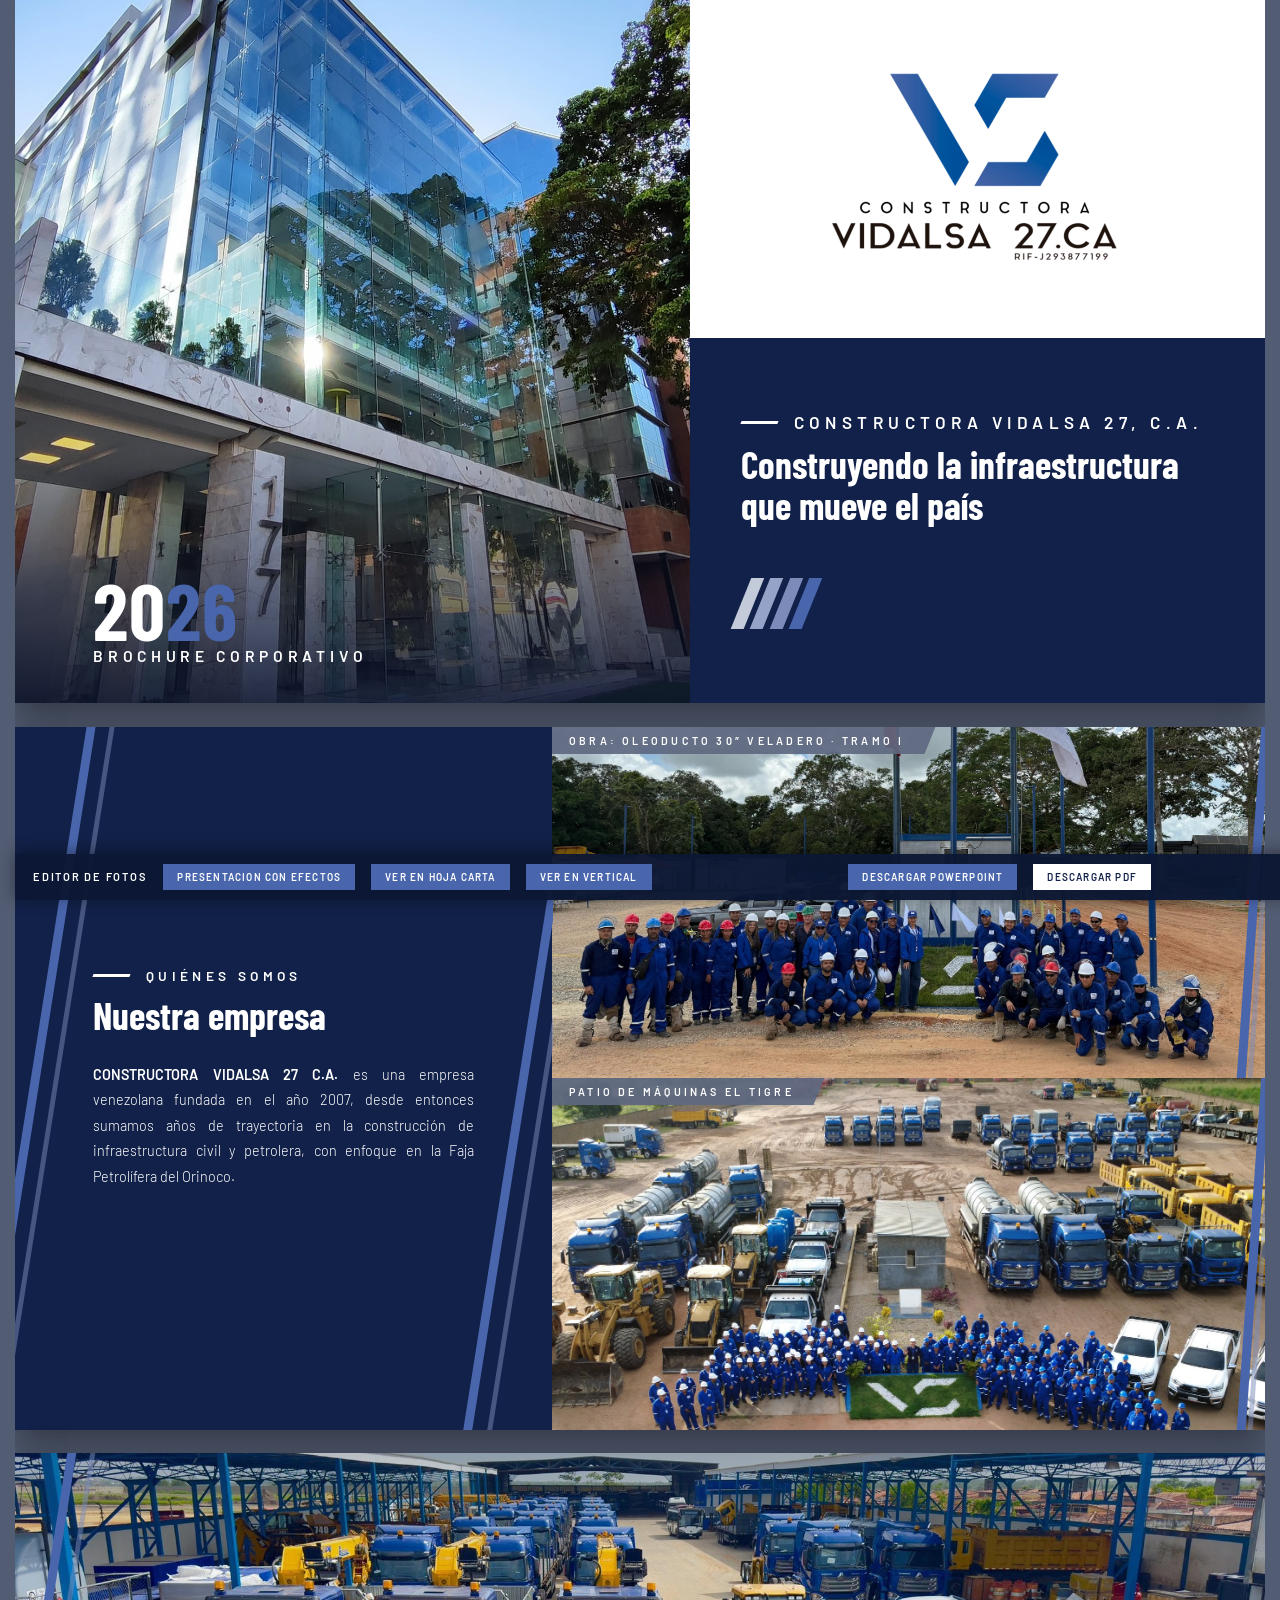
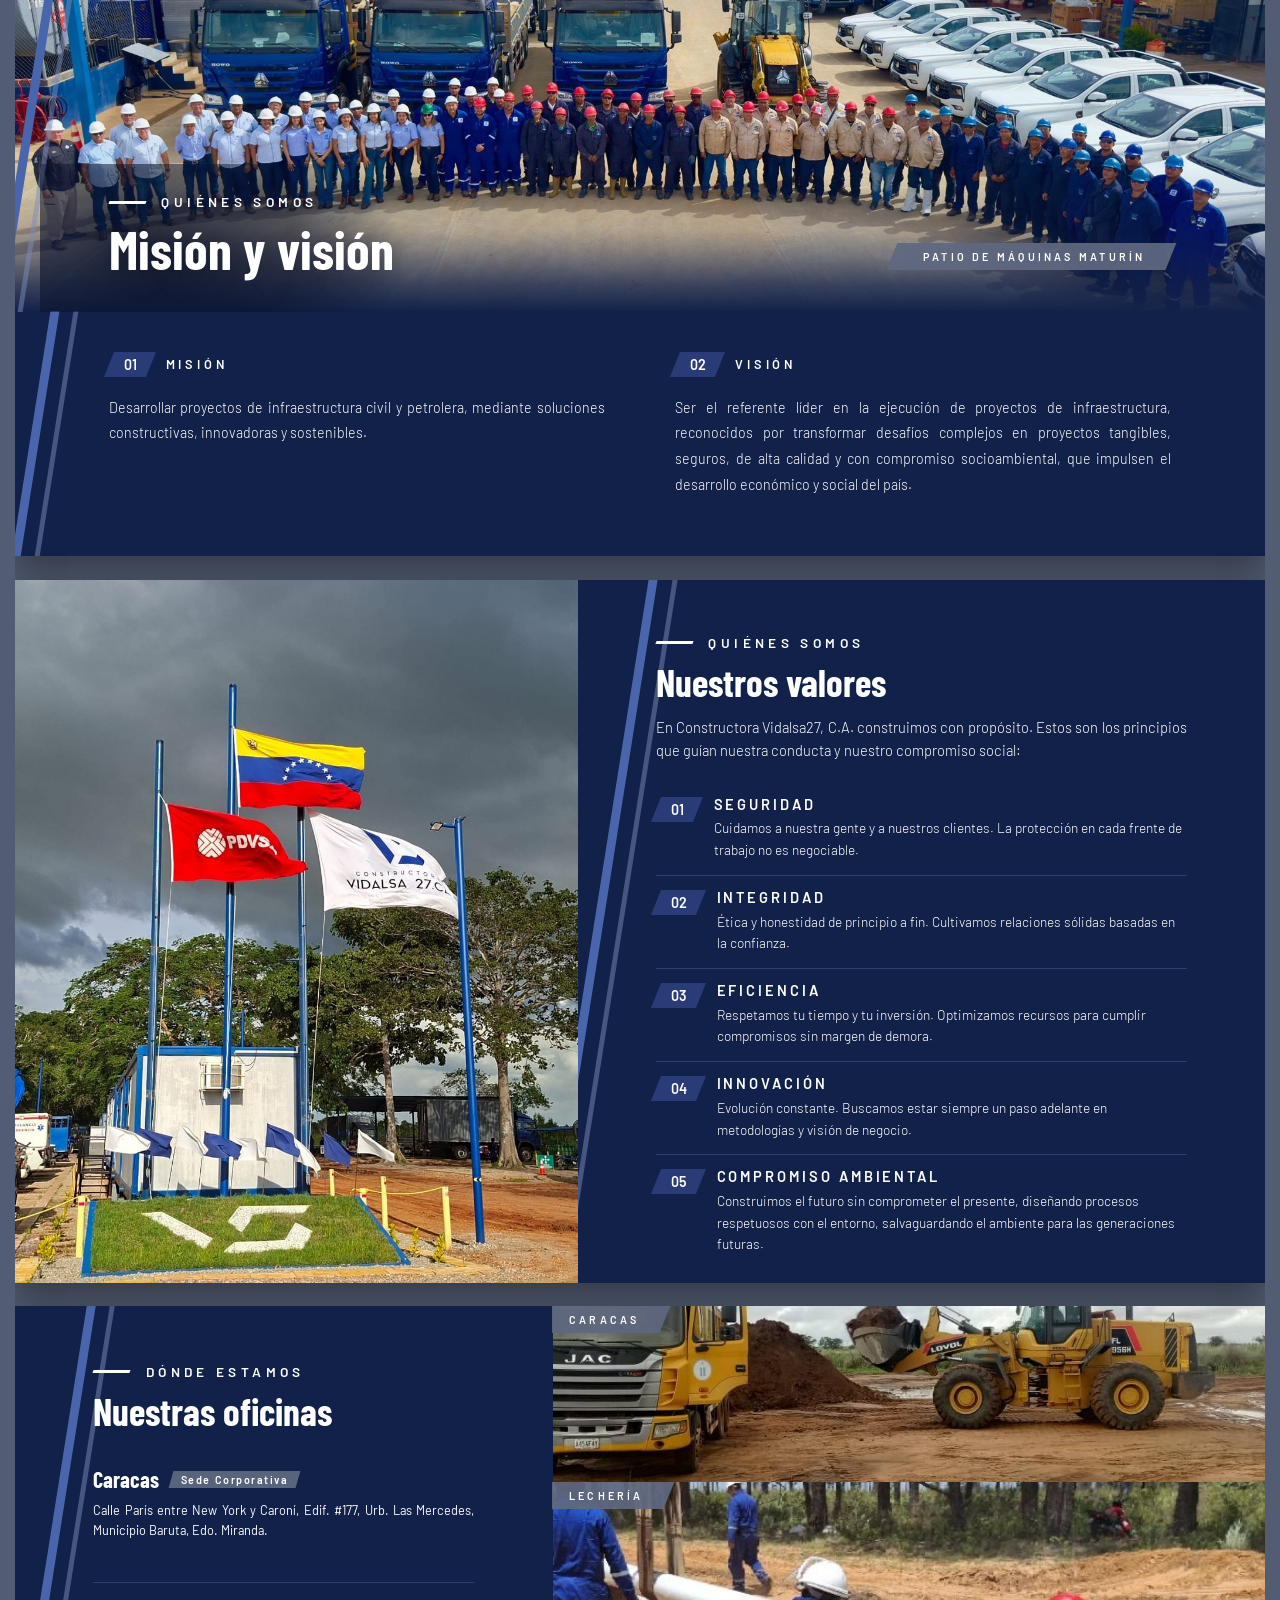
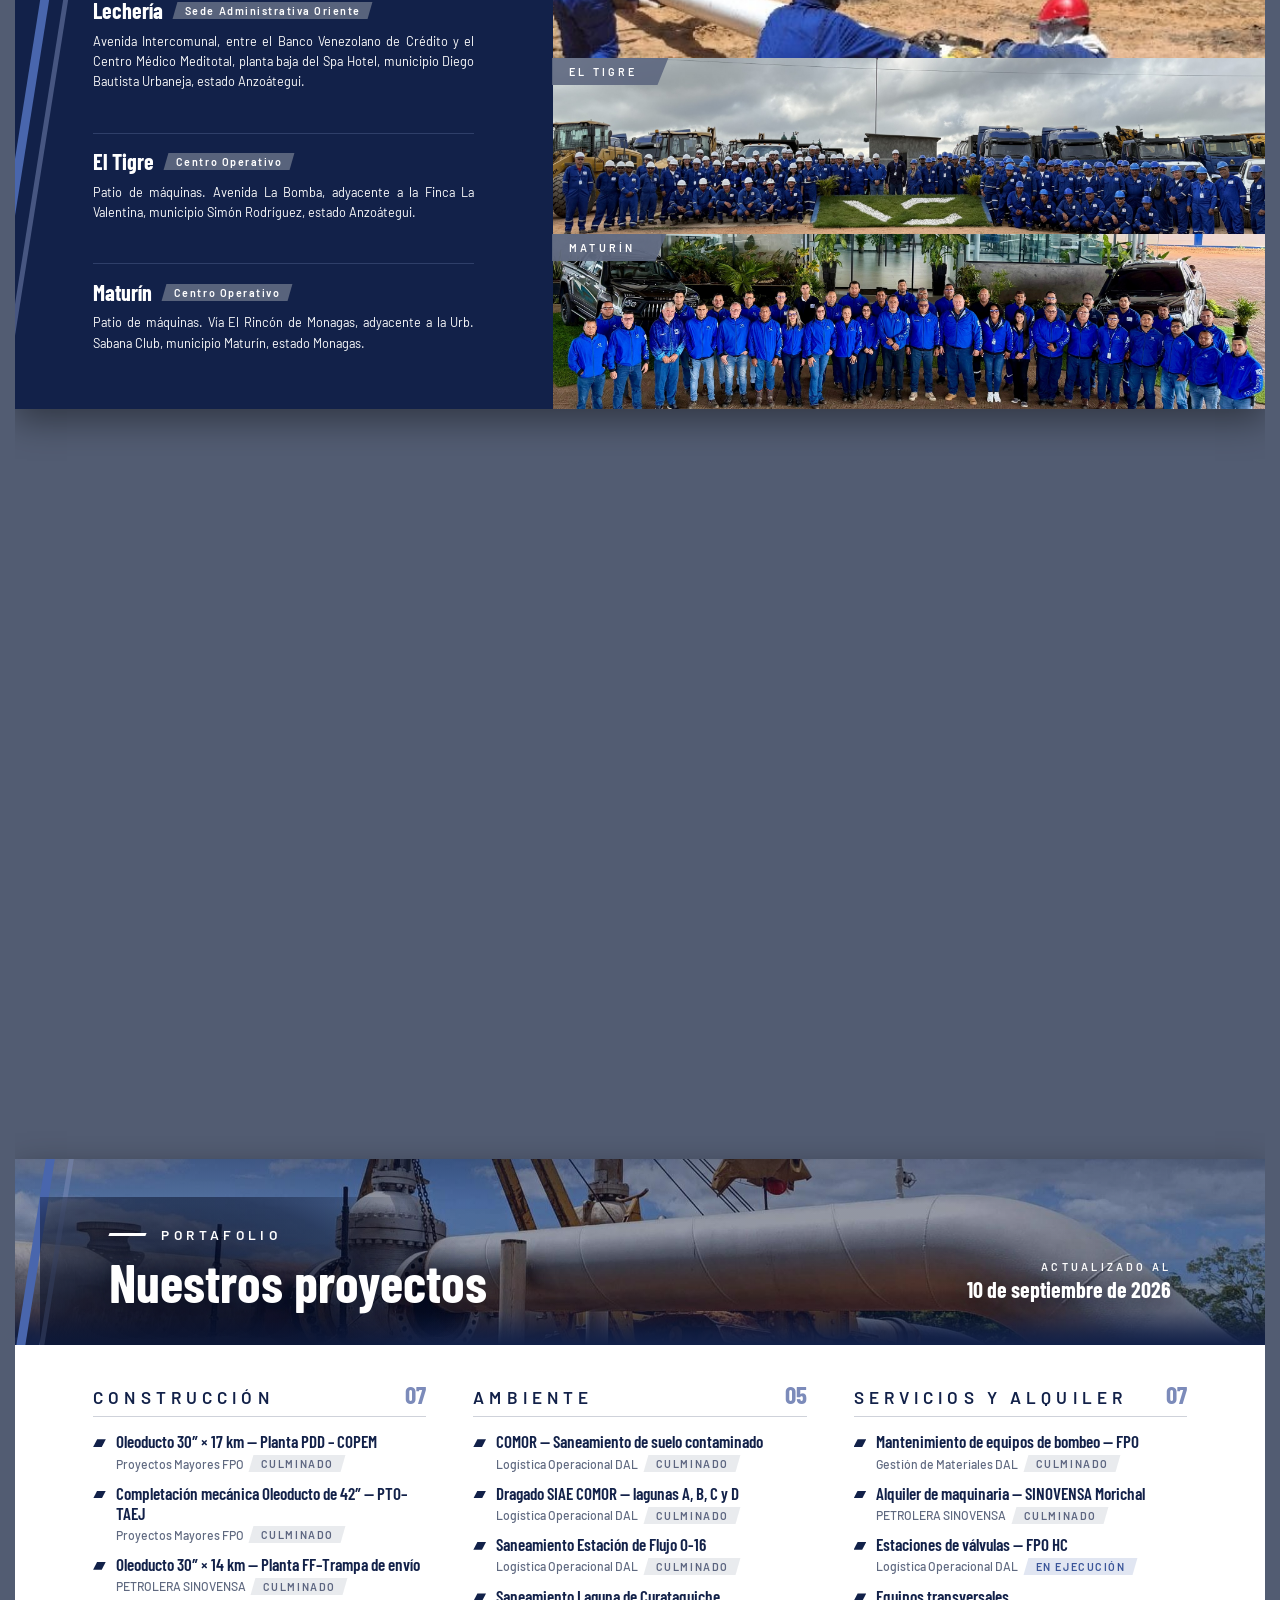
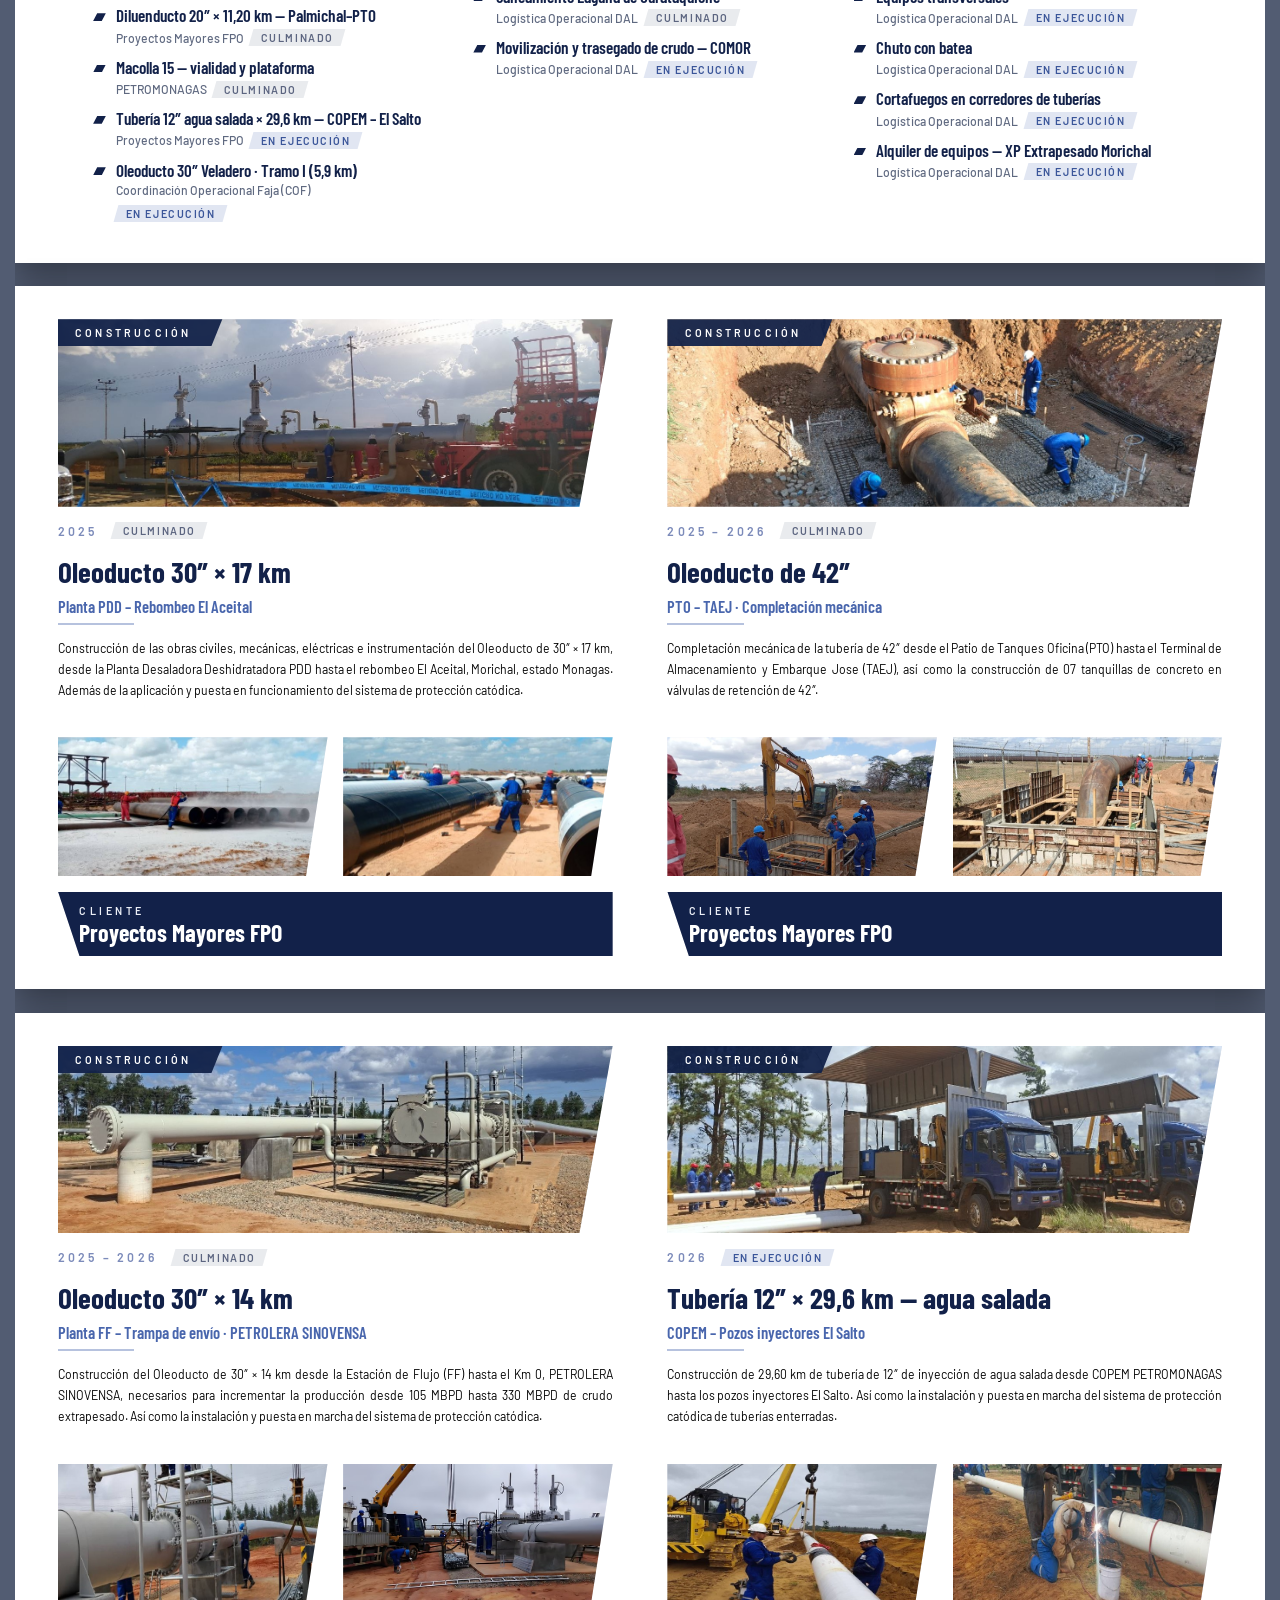
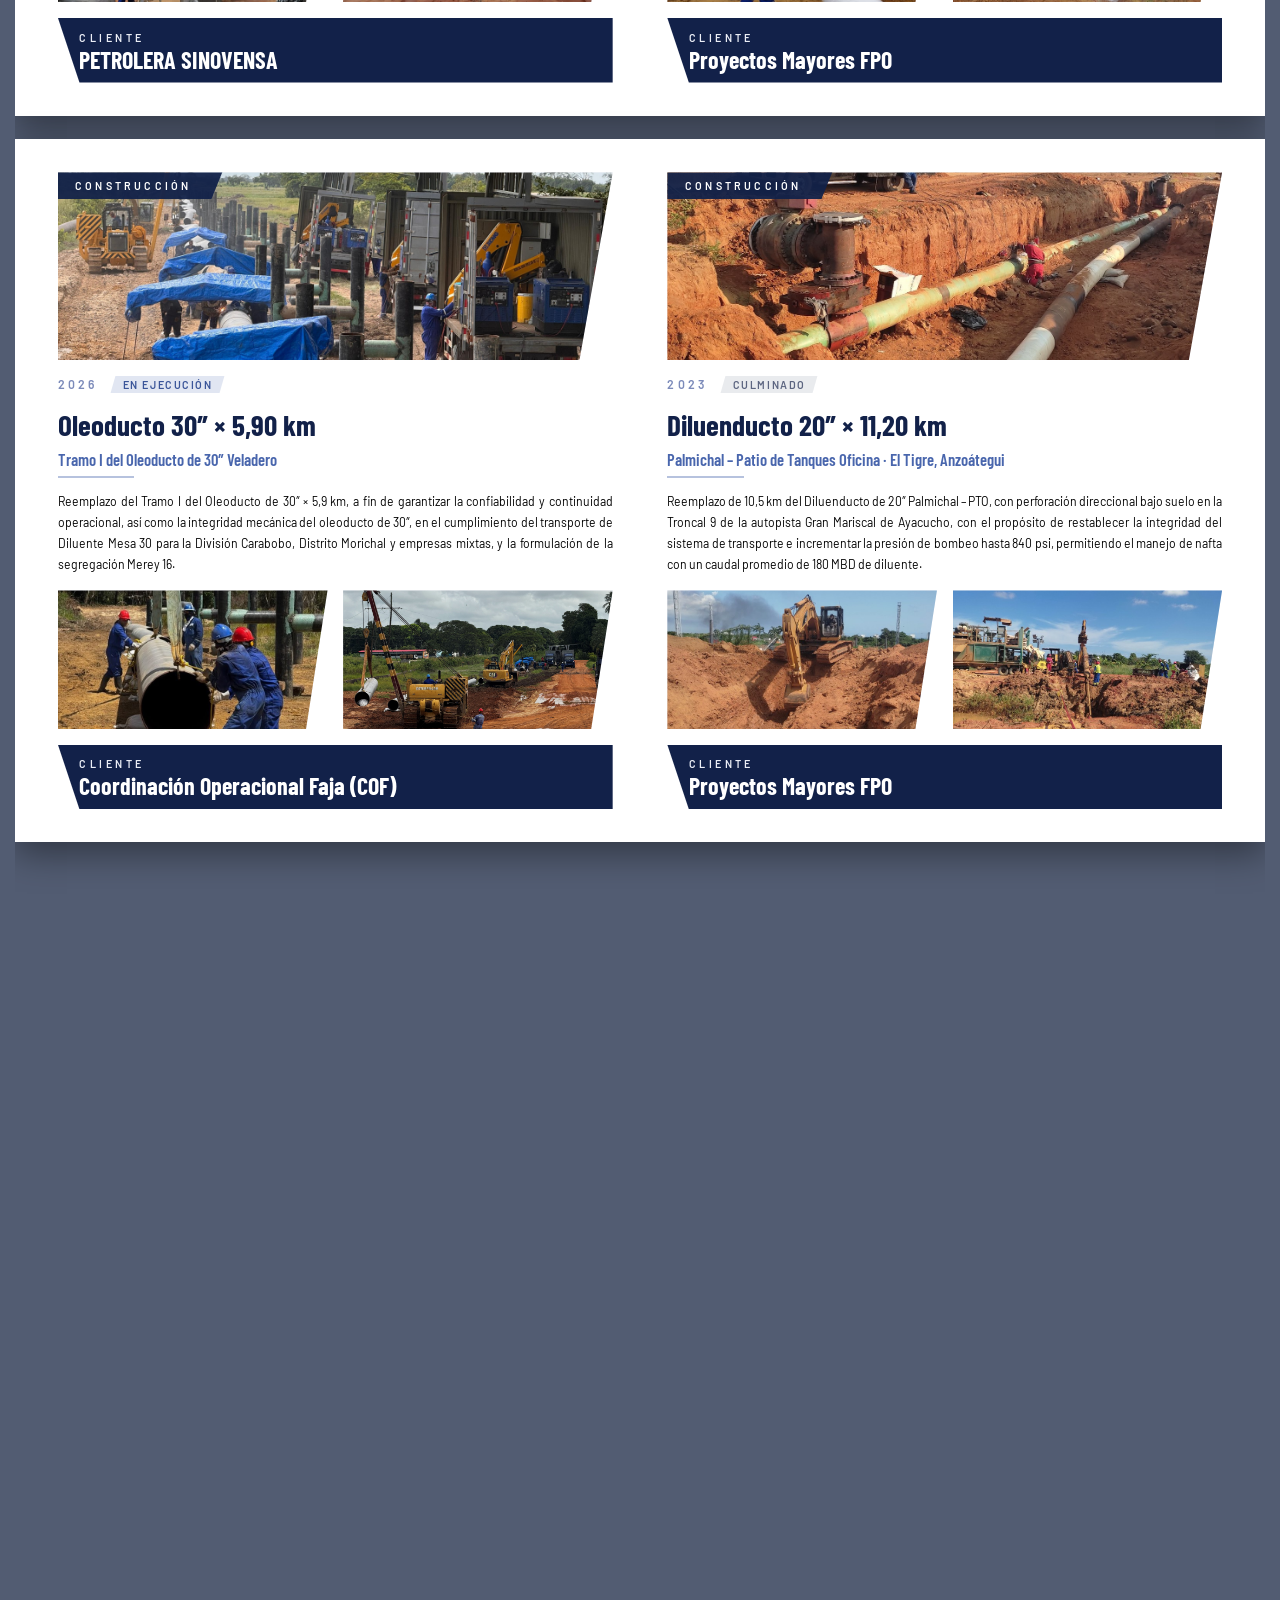
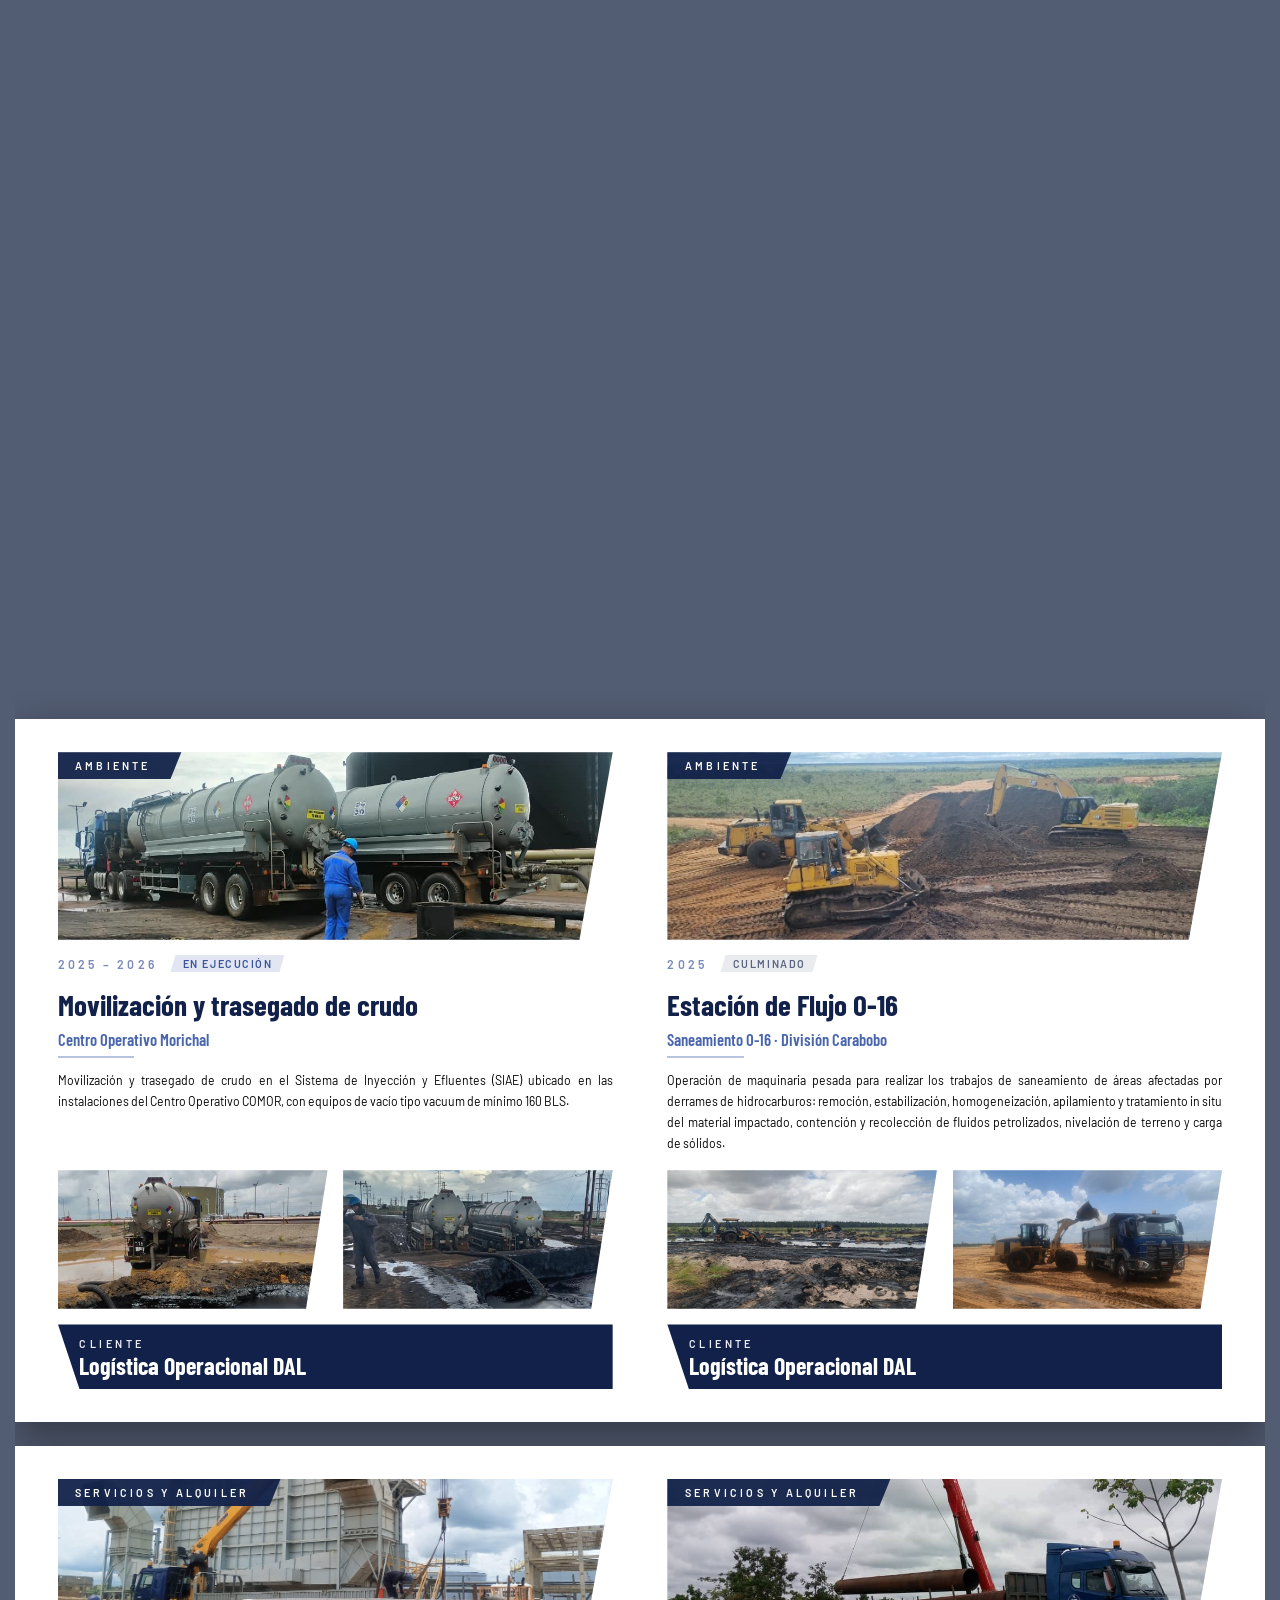
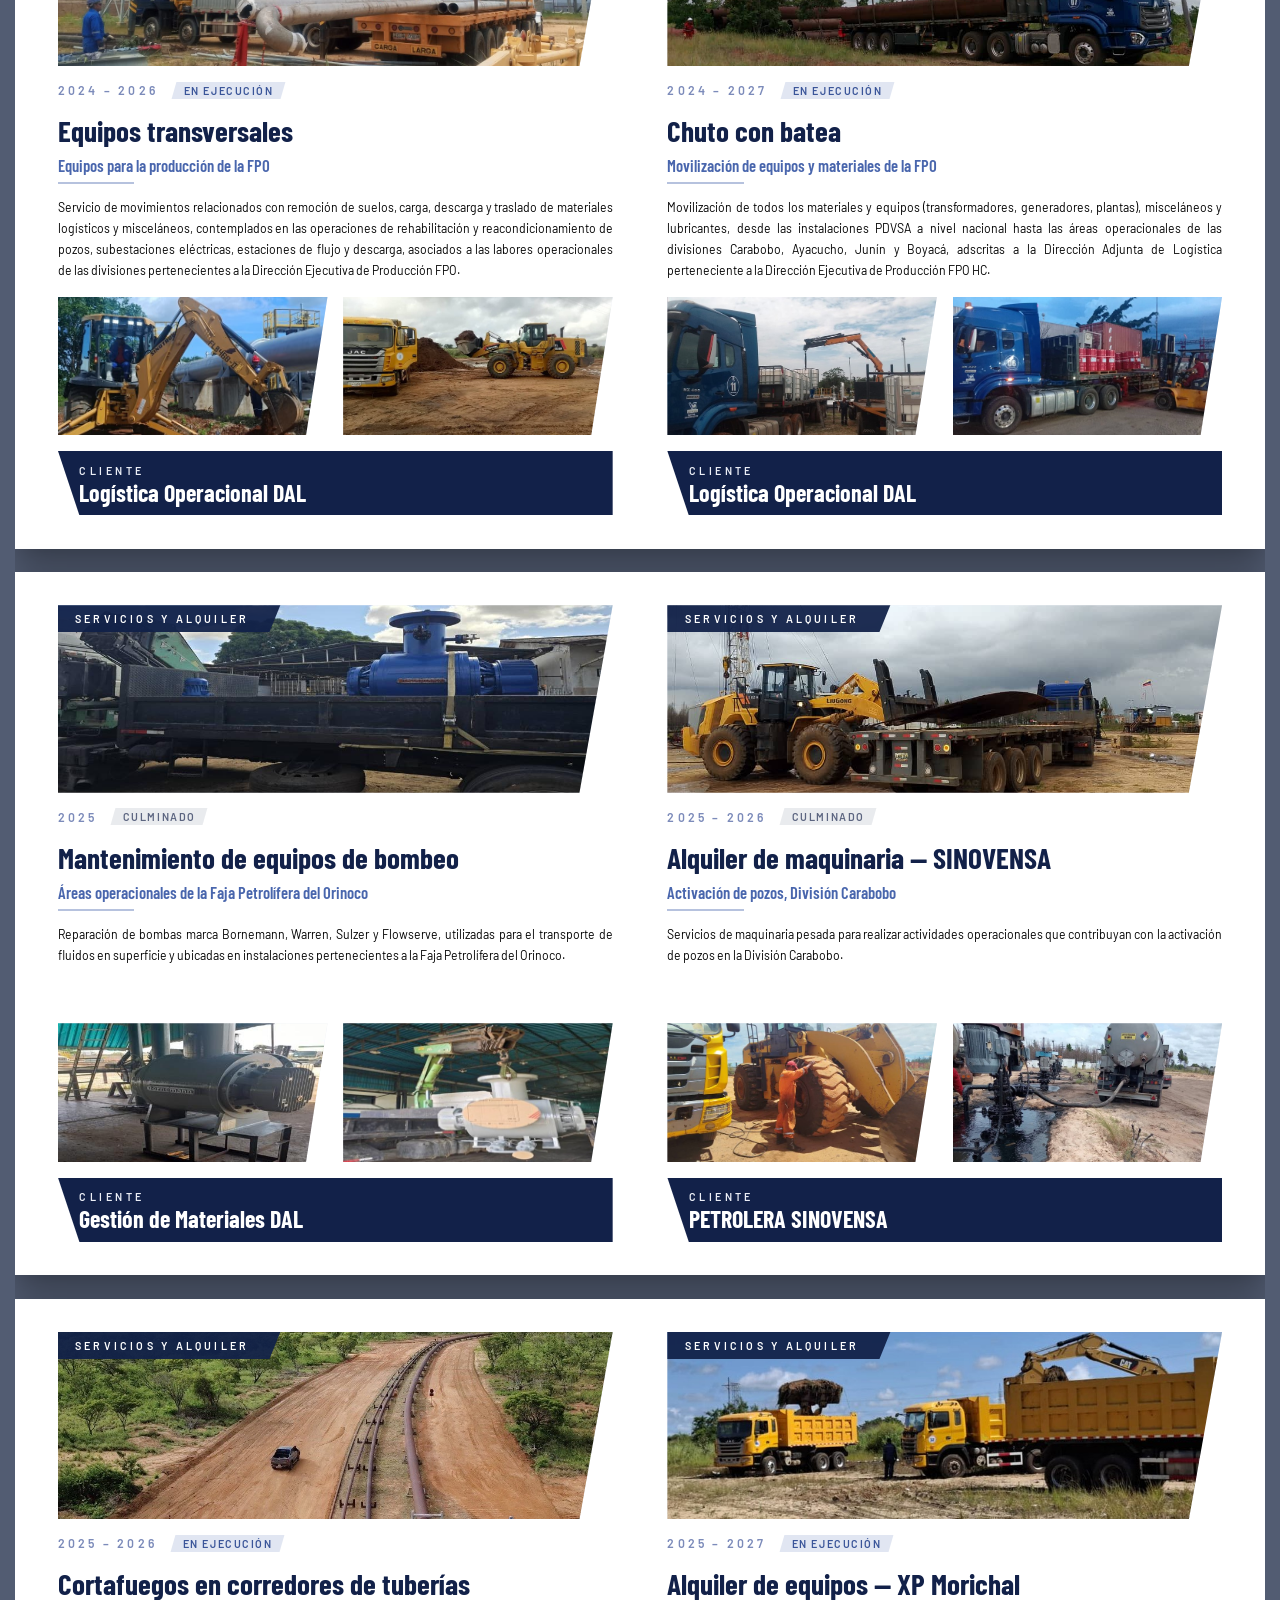
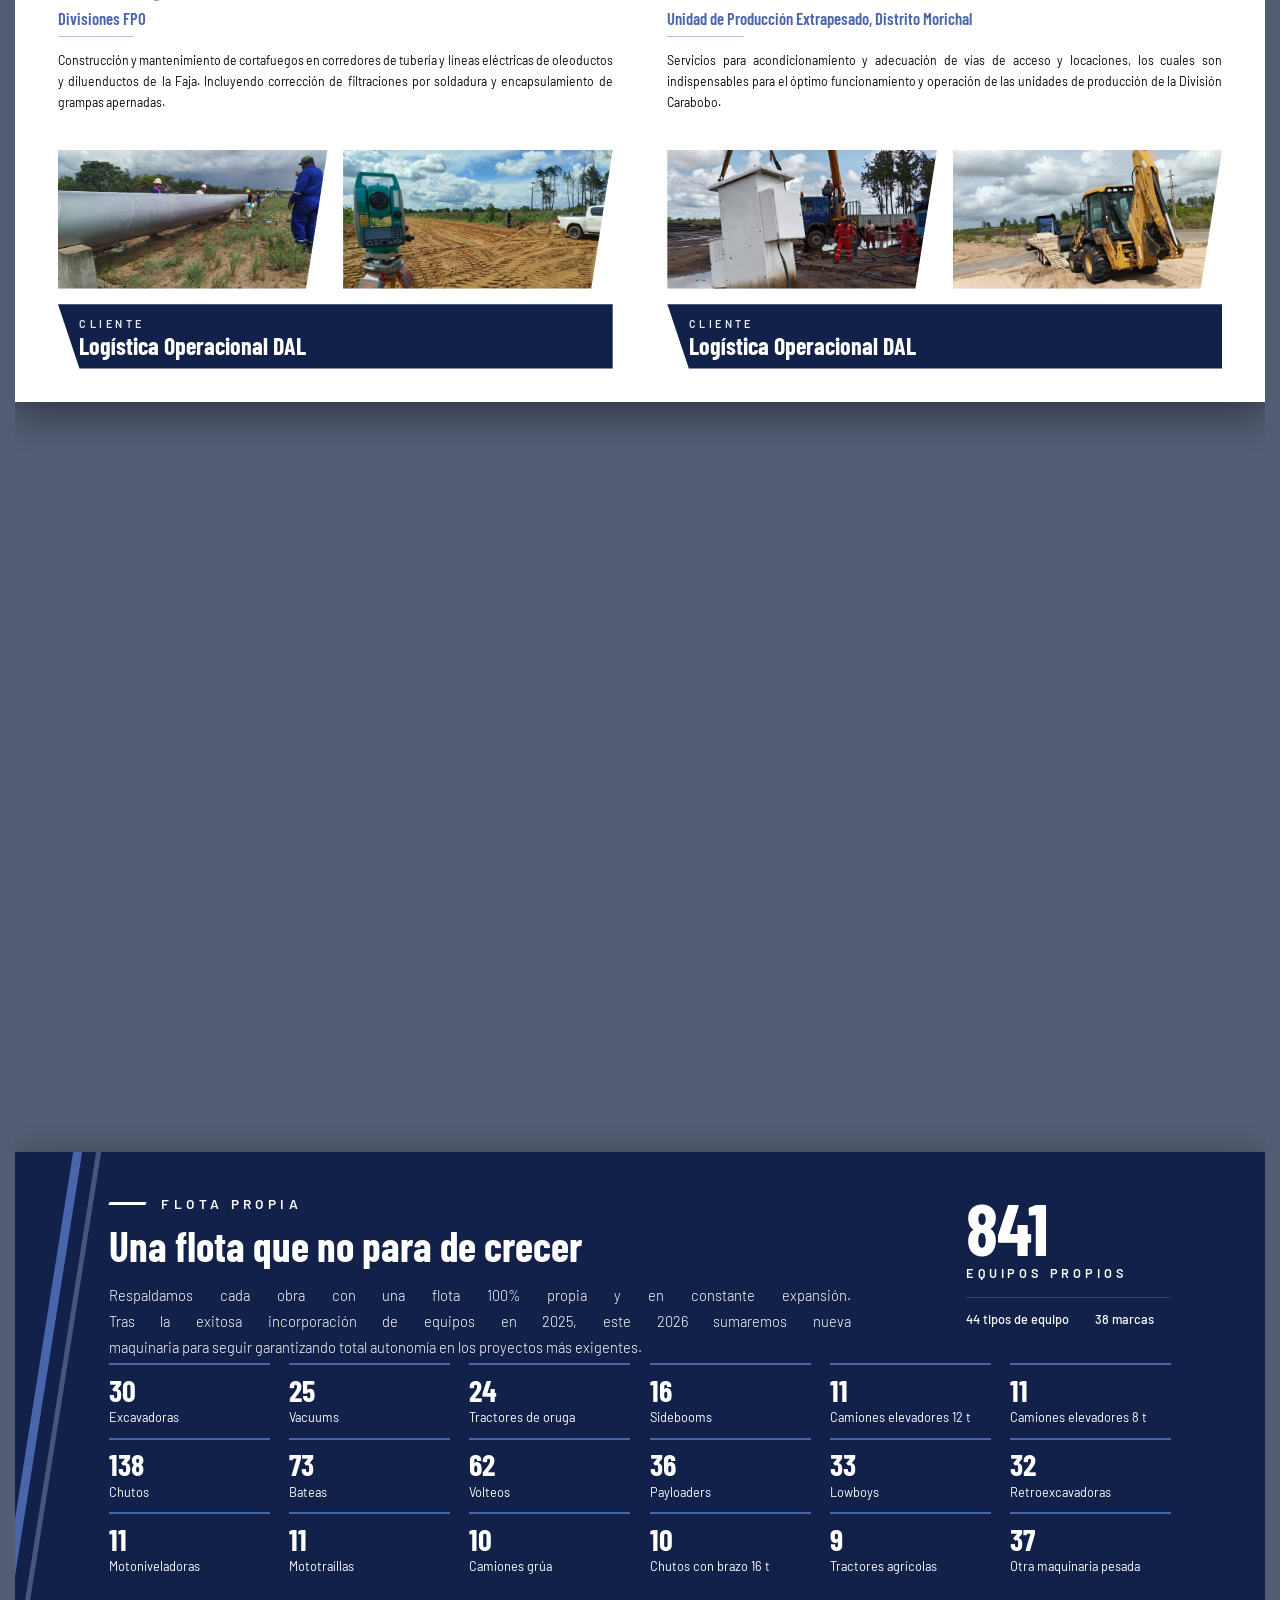
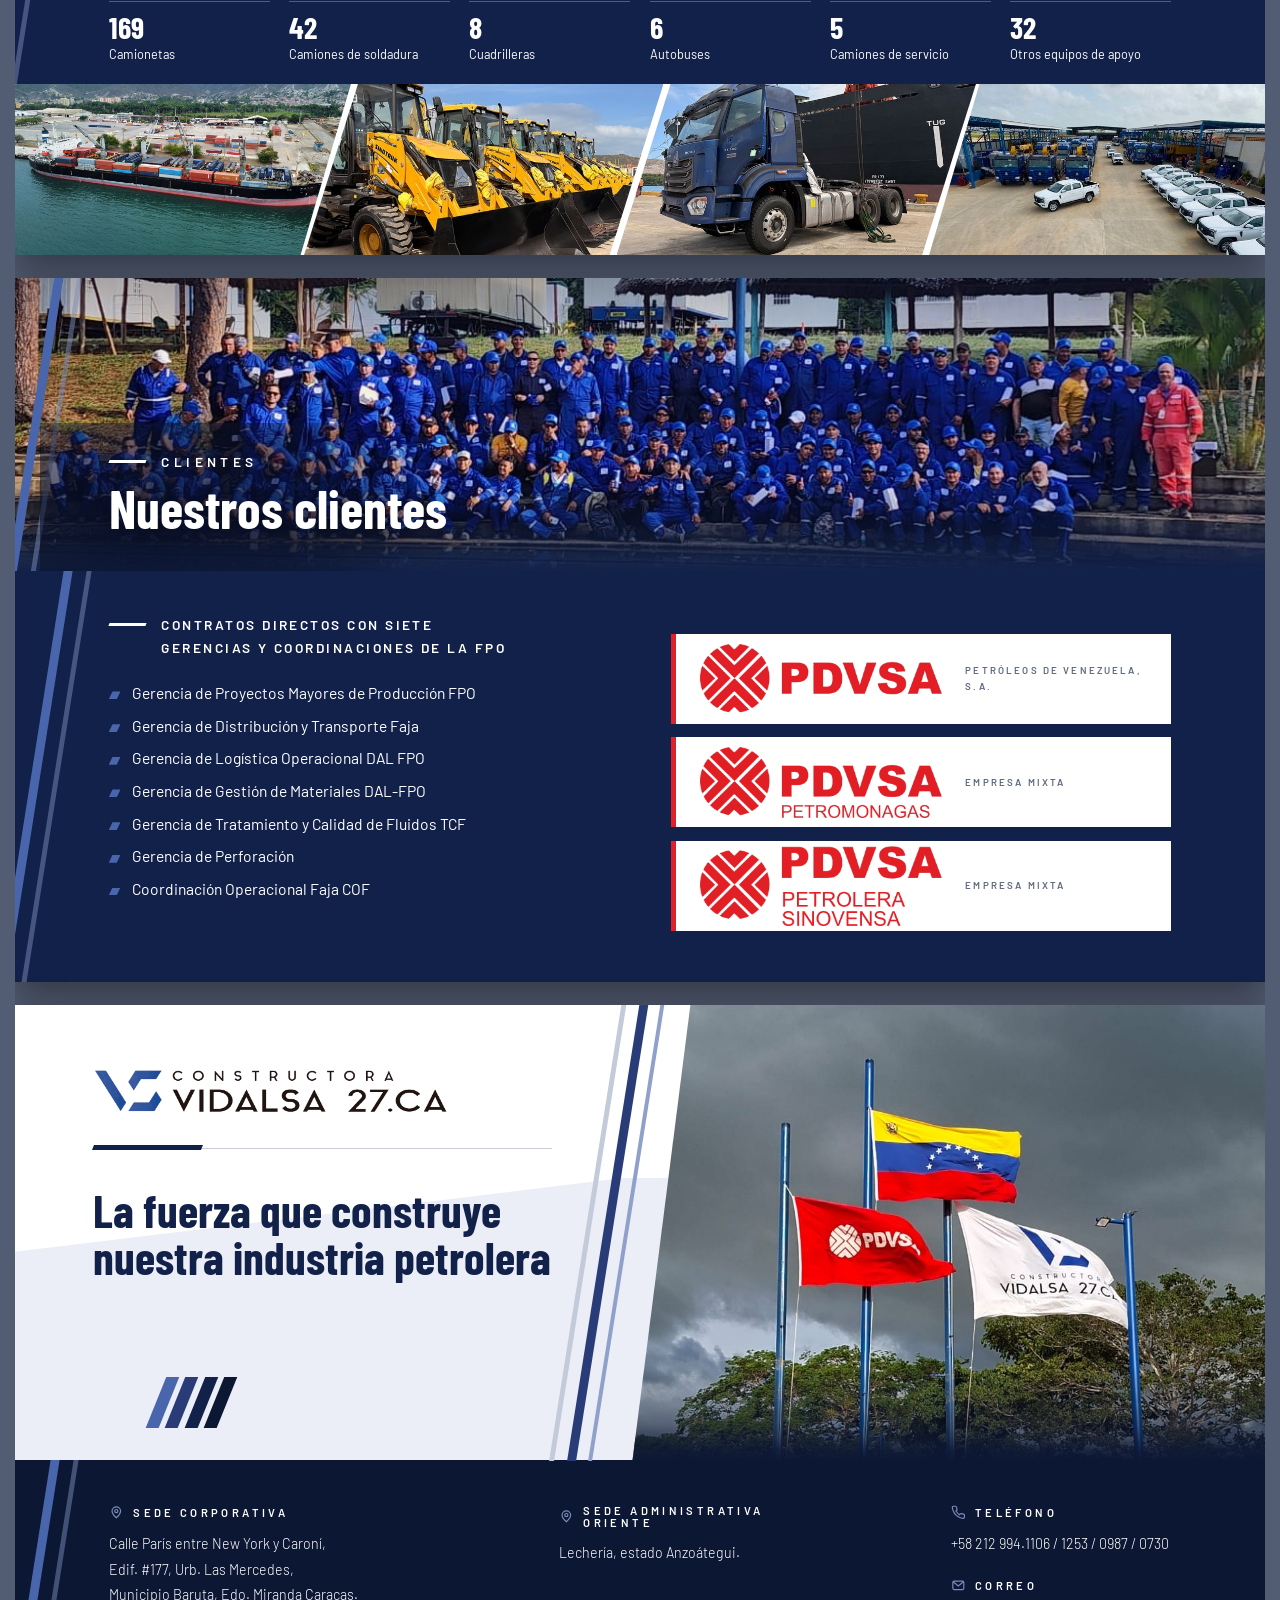
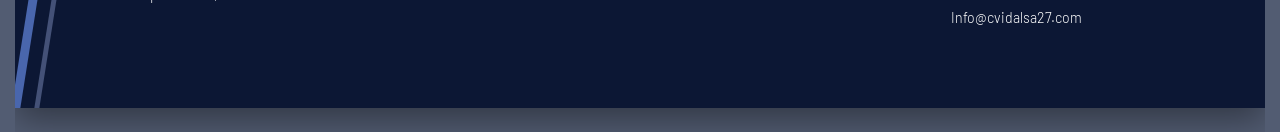
==== commit 888bfa8a: "La lamina ya no se ve entera antes de entrar con el efecto Al abrir una diapositiva se pintaba ENTER" ====
--- a/index.html
+++ b/index.html
@@ -1340,7 +1340,7 @@
   <div class="cabecera"><div class="epigrafe ">QUÉ HACEMOS</div><h2>Nuestros servicios</h2></div>
   <div class="panel">
     <div class="rieles-panel"><i style="left:0;width:9px;background:#4966AD"></i><i style="left:24px;width:5px;background:rgba(124,139,186,.5)"></i></div>
-    <div class="cols4"><article class="srv"><div class="num">01</div><h3>Construcción de Ductos Petroleros</h3><div class="regla"></div><ul><li>Soldadura calificada de 3/4″ a 42″</li><li>Tubería enterrada y superficial</li><li>Revestimiento y protección de tuberías</li><li>Ingeniería, topografía y excavación</li><li>Prueba hidrostática y flushing</li></ul></article><article class="srv"><div class="num">02</div><h3>Servicios de Alquiler de Equipos</h3><div class="regla"></div><ul><li>Maquinaria pesada y liviana</li><li>Izamiento e instalación de equipos</li><li>Chuto/batea y lowboy con escoltas</li><li>Vacuum y brazo hidráulico</li><li>Cortafuegos y estaciones de válvulas</li></ul></article><article class="srv"><div class="num">03</div><h3>Ambiente y Saneamiento</h3><div class="regla"></div><ul><li>Saneamiento de áreas por afectaciones con derrame de crudo</li><li>Trasegado con vacuum</li><li>Tratamiento y disposición de suelo</li><li>Saneamiento de lagunas a través del dragado de sólidos</li></ul></article><article class="srv"><div class="num">04</div><h3>Suministro y Procura</h3><div class="regla"></div><ul><li>Válvulas bridadas de compuerta y globo</li><li>Bridas, codos, te y reducciones</li><li>Weldolets, niples y tapones</li><li>Empacaduras y espárragos</li><li>Mangas y revestimientos</li></ul></article></div>
+    <div class="cols4"><article class="srv"><div class="num">01</div><h3>Construcción de Ductos Petroleros</h3><div class="regla"></div><ul><li>Soldadura calificada para diámetros de 3/4″ a 42″</li><li>Tubería enterrada y superficial</li><li>Revestimiento y protección de tuberías</li><li>Ingeniería, topografía y excavación</li><li>Prueba hidrostática y flushing</li></ul></article><article class="srv"><div class="num">02</div><h3>Servicios de Alquiler de Equipos</h3><div class="regla"></div><ul><li>Maquinaria pesada y liviana</li><li>Izamiento e instalación de equipos</li><li>Chuto/batea y lowboy con escoltas</li><li>Vacuum y brazo hidráulico</li><li>Cortafuegos y estaciones de válvulas</li></ul></article><article class="srv"><div class="num">03</div><h3>Ambiente y Saneamiento</h3><div class="regla"></div><ul><li>Saneamiento de áreas por afectaciones con derrame de crudo</li><li>Trasegado con vacuum</li><li>Tratamiento y disposición de suelo</li><li>Saneamiento de lagunas a través del dragado de sólidos</li></ul></article><article class="srv"><div class="num">04</div><h3>Suministro y Procura</h3><div class="regla"></div><ul><li>Válvulas bridadas de compuerta y globo</li><li>Bridas, codos, te y reducciones</li><li>Weldolets, niples y tapones</li><li>Empacaduras y espárragos</li><li>Mangas y revestimientos</li></ul></article></div>
   </div>
   <div class="tira"><figure><img src="img/servicio_1_zanja.jpg" data-foto="servicio_1_zanja" alt=""></figure><figure><img src="img/servicio_2_tendido.jpg" data-foto="servicio_2_tendido" alt=""></figure><figure><img src="img/servicio_3_soldadura.jpg" data-foto="servicio_3_soldadura" alt=""></figure><figure><img src="img/servicio_4_valvula.jpg" data-foto="servicio_4_valvula" alt=""></figure><figure><img src="img/servicio_5_maquinaria.jpg" data-foto="servicio_5_maquinaria" alt=""></figure></div>
 </section>
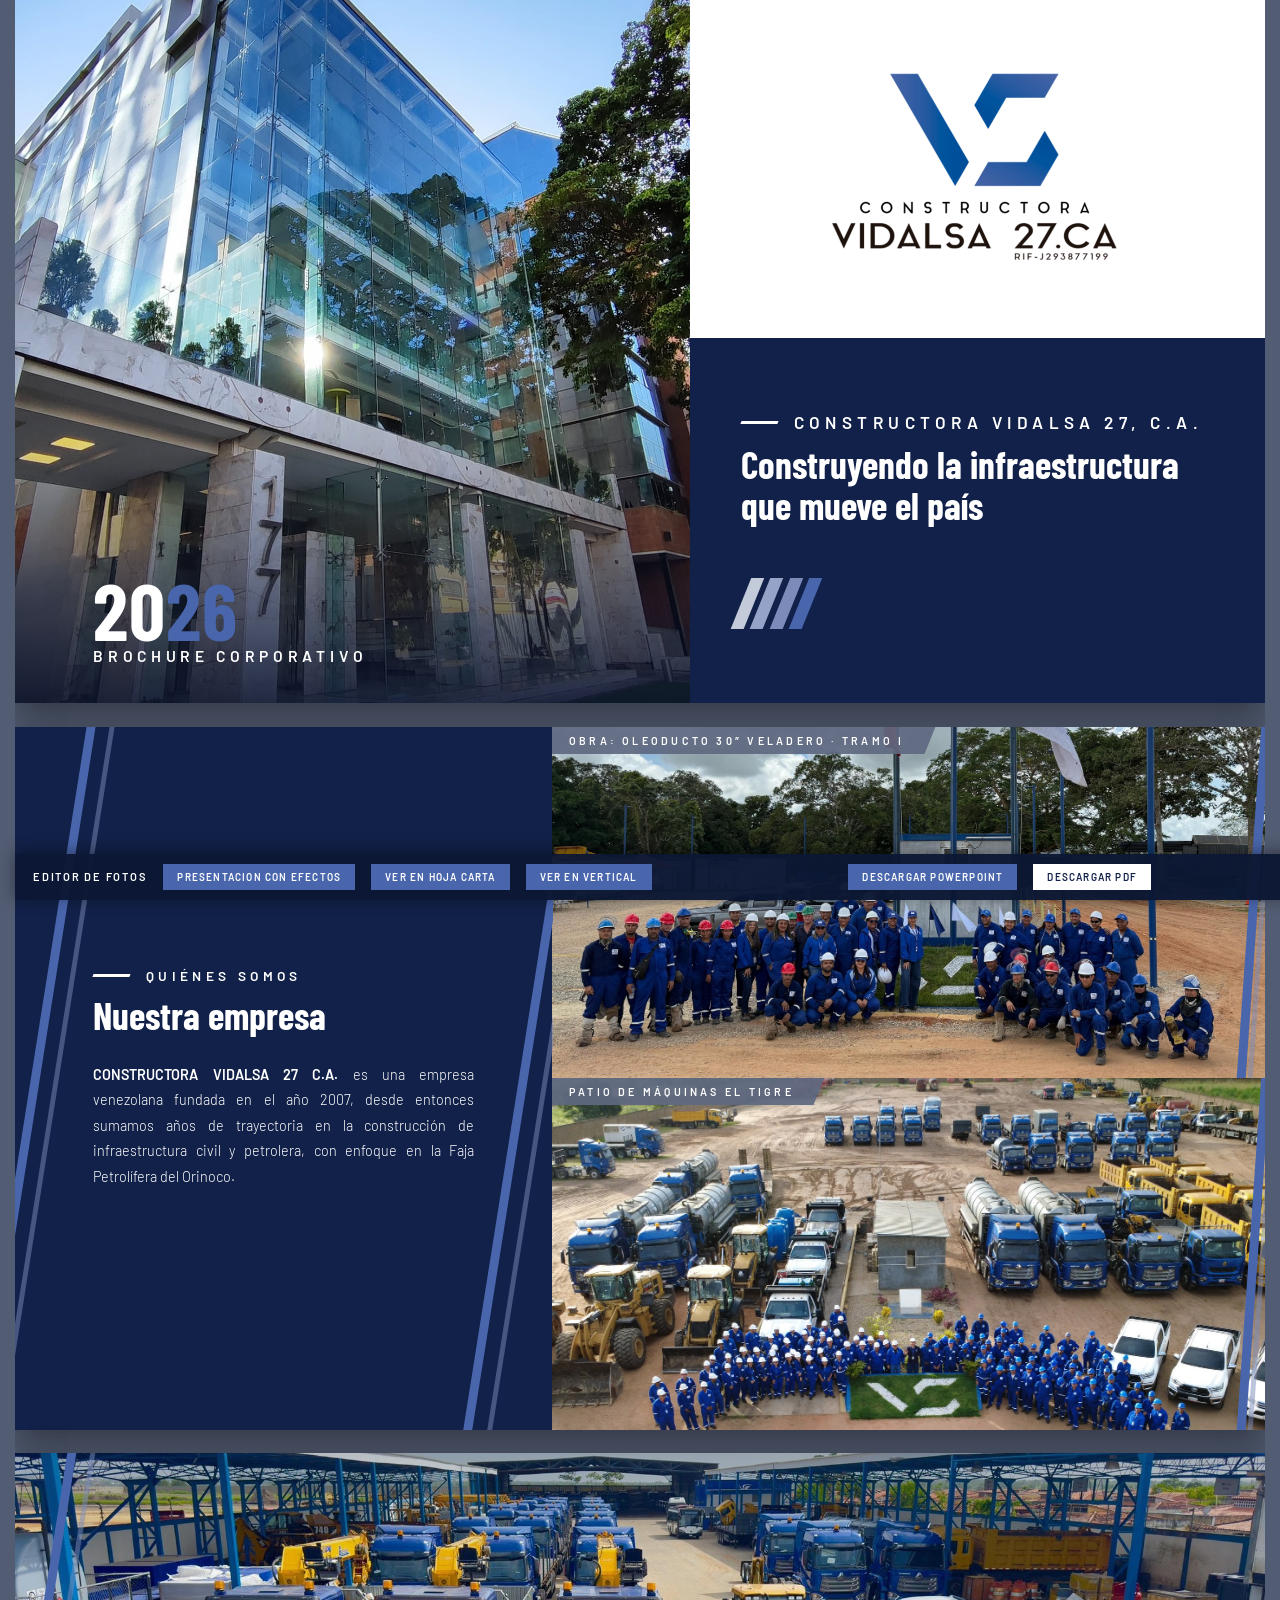
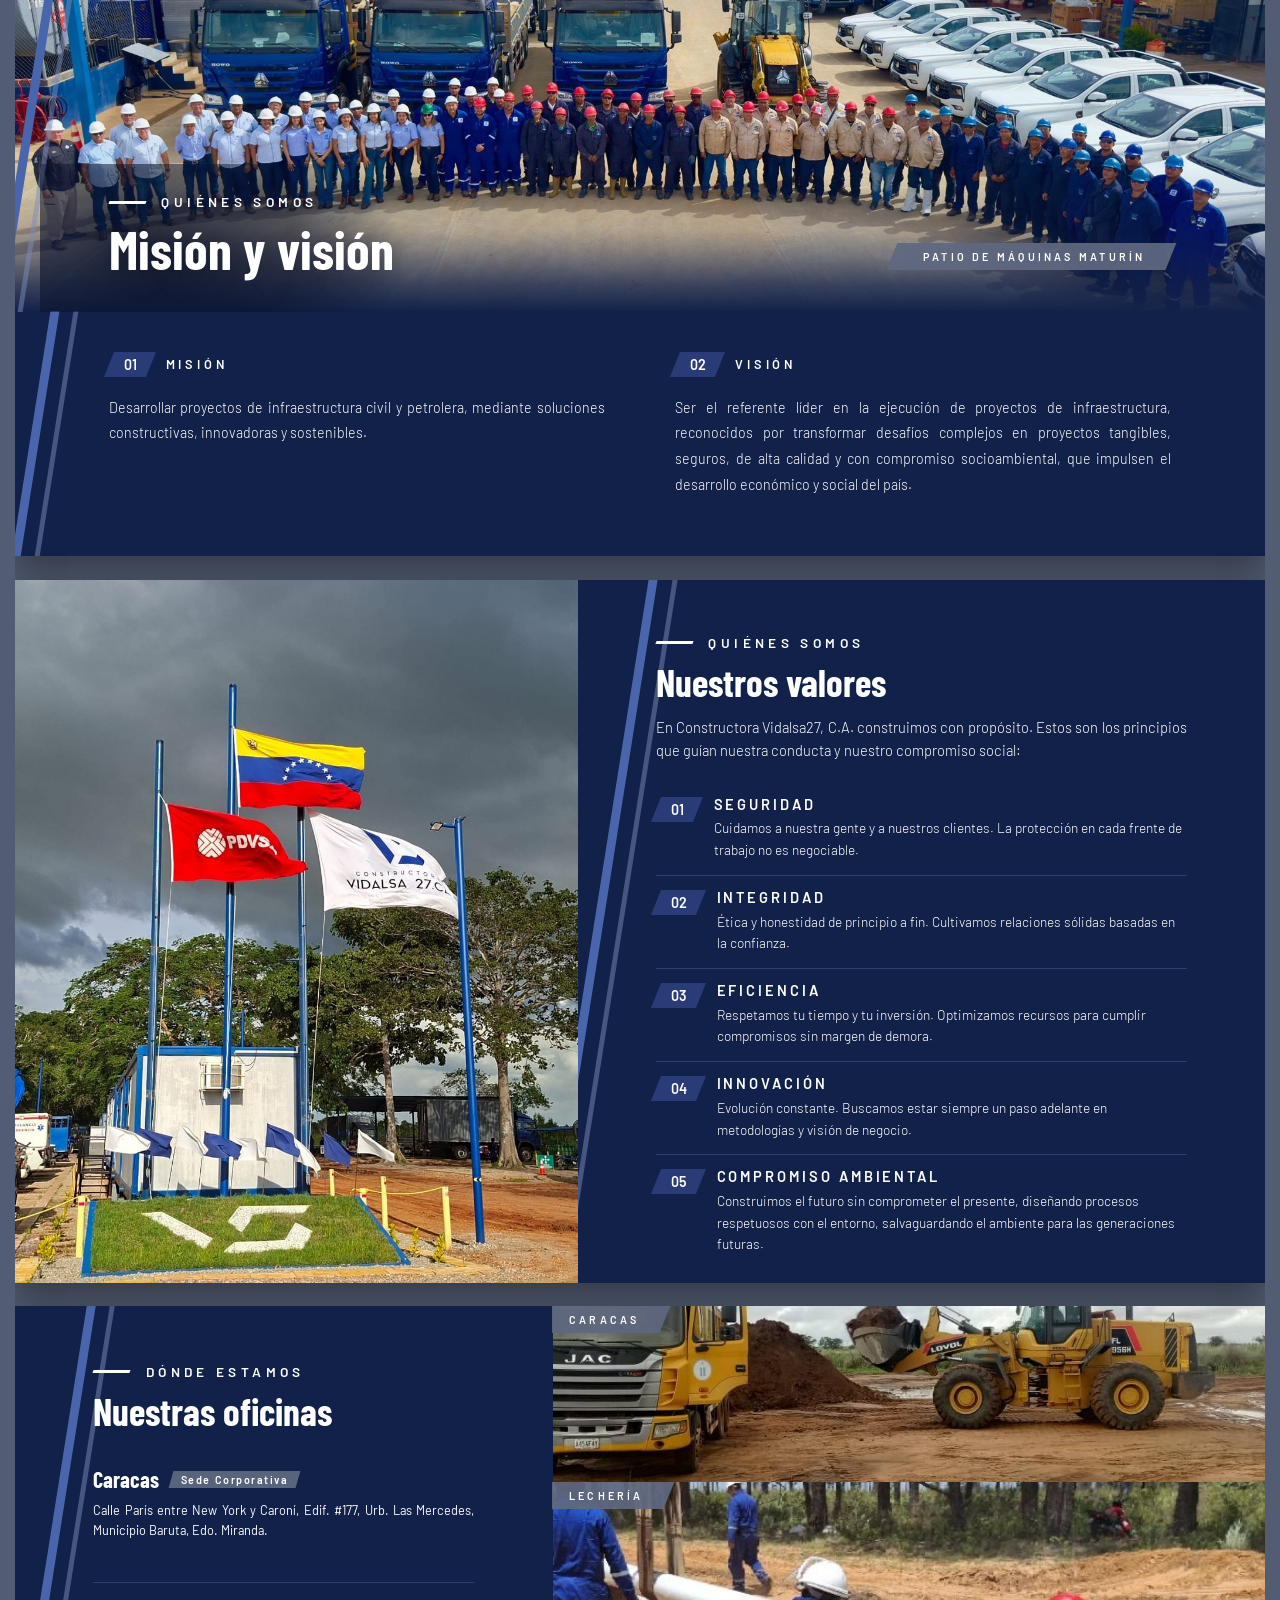
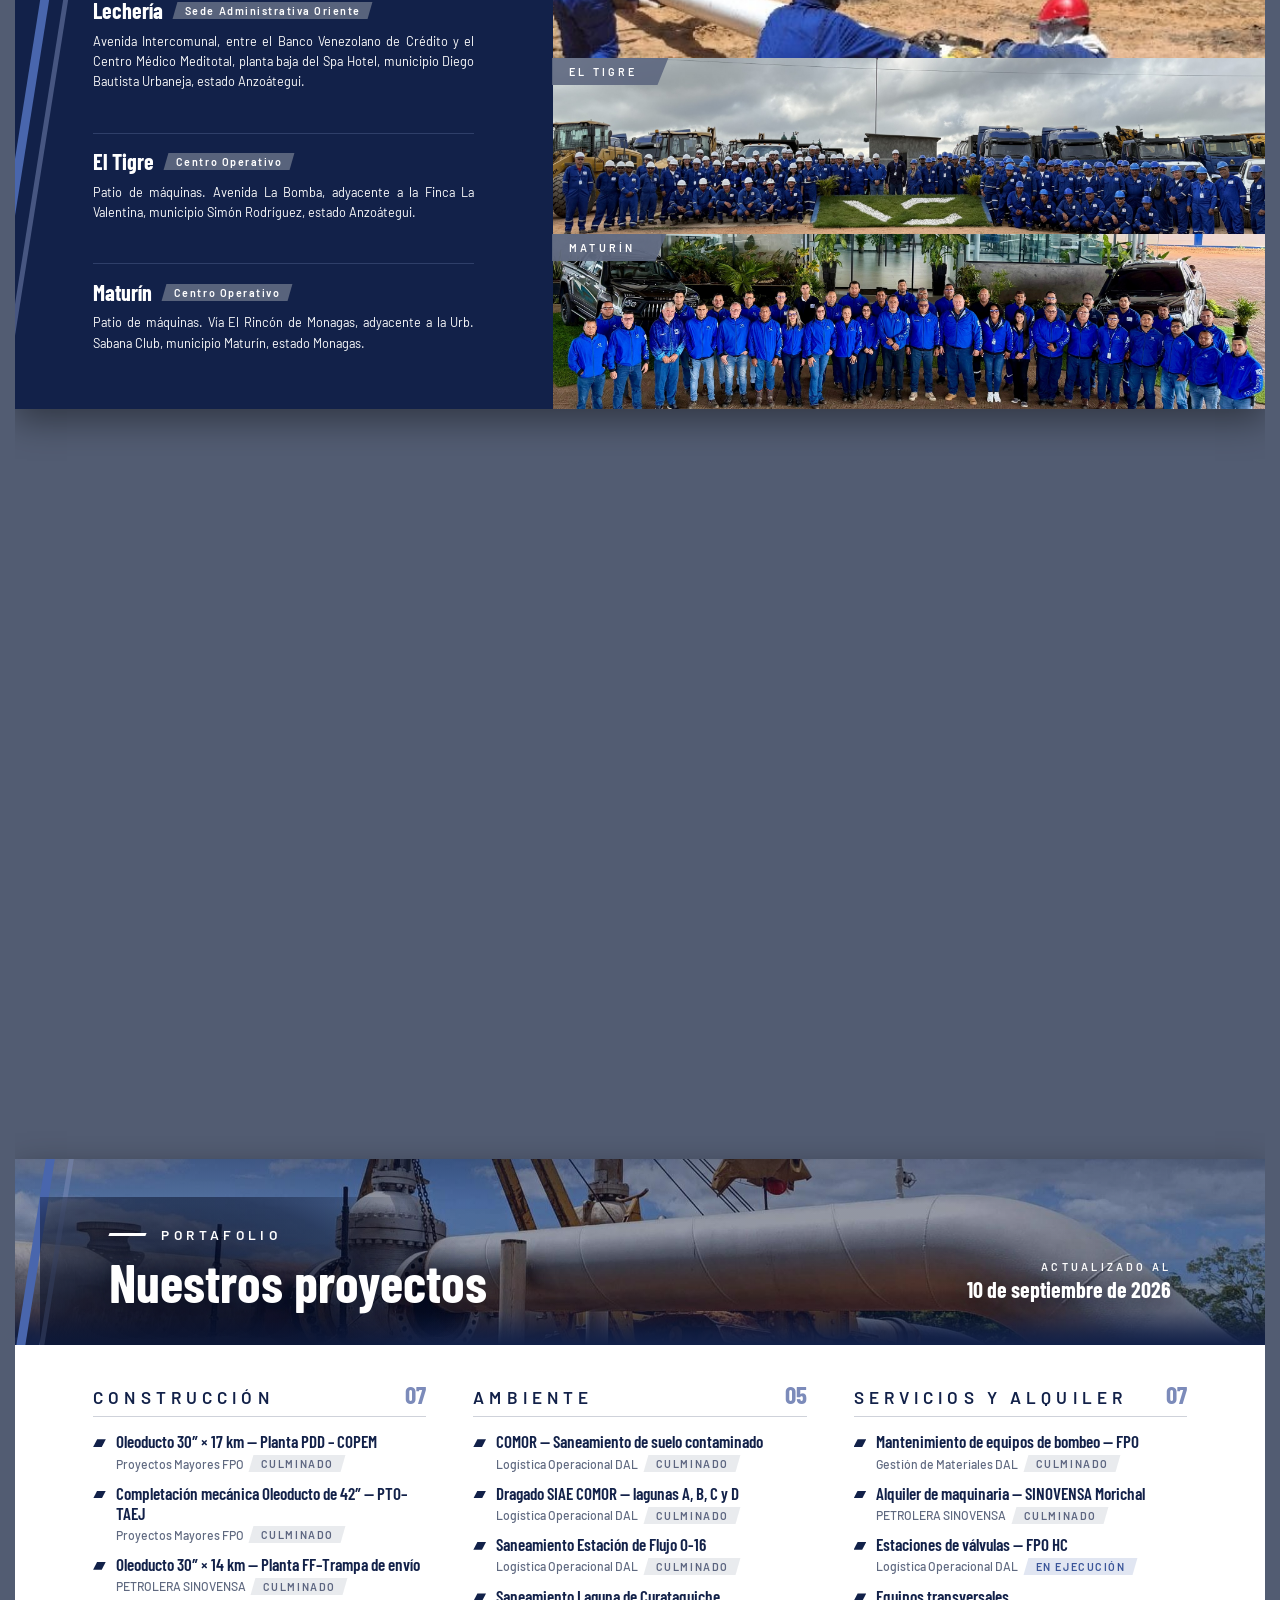
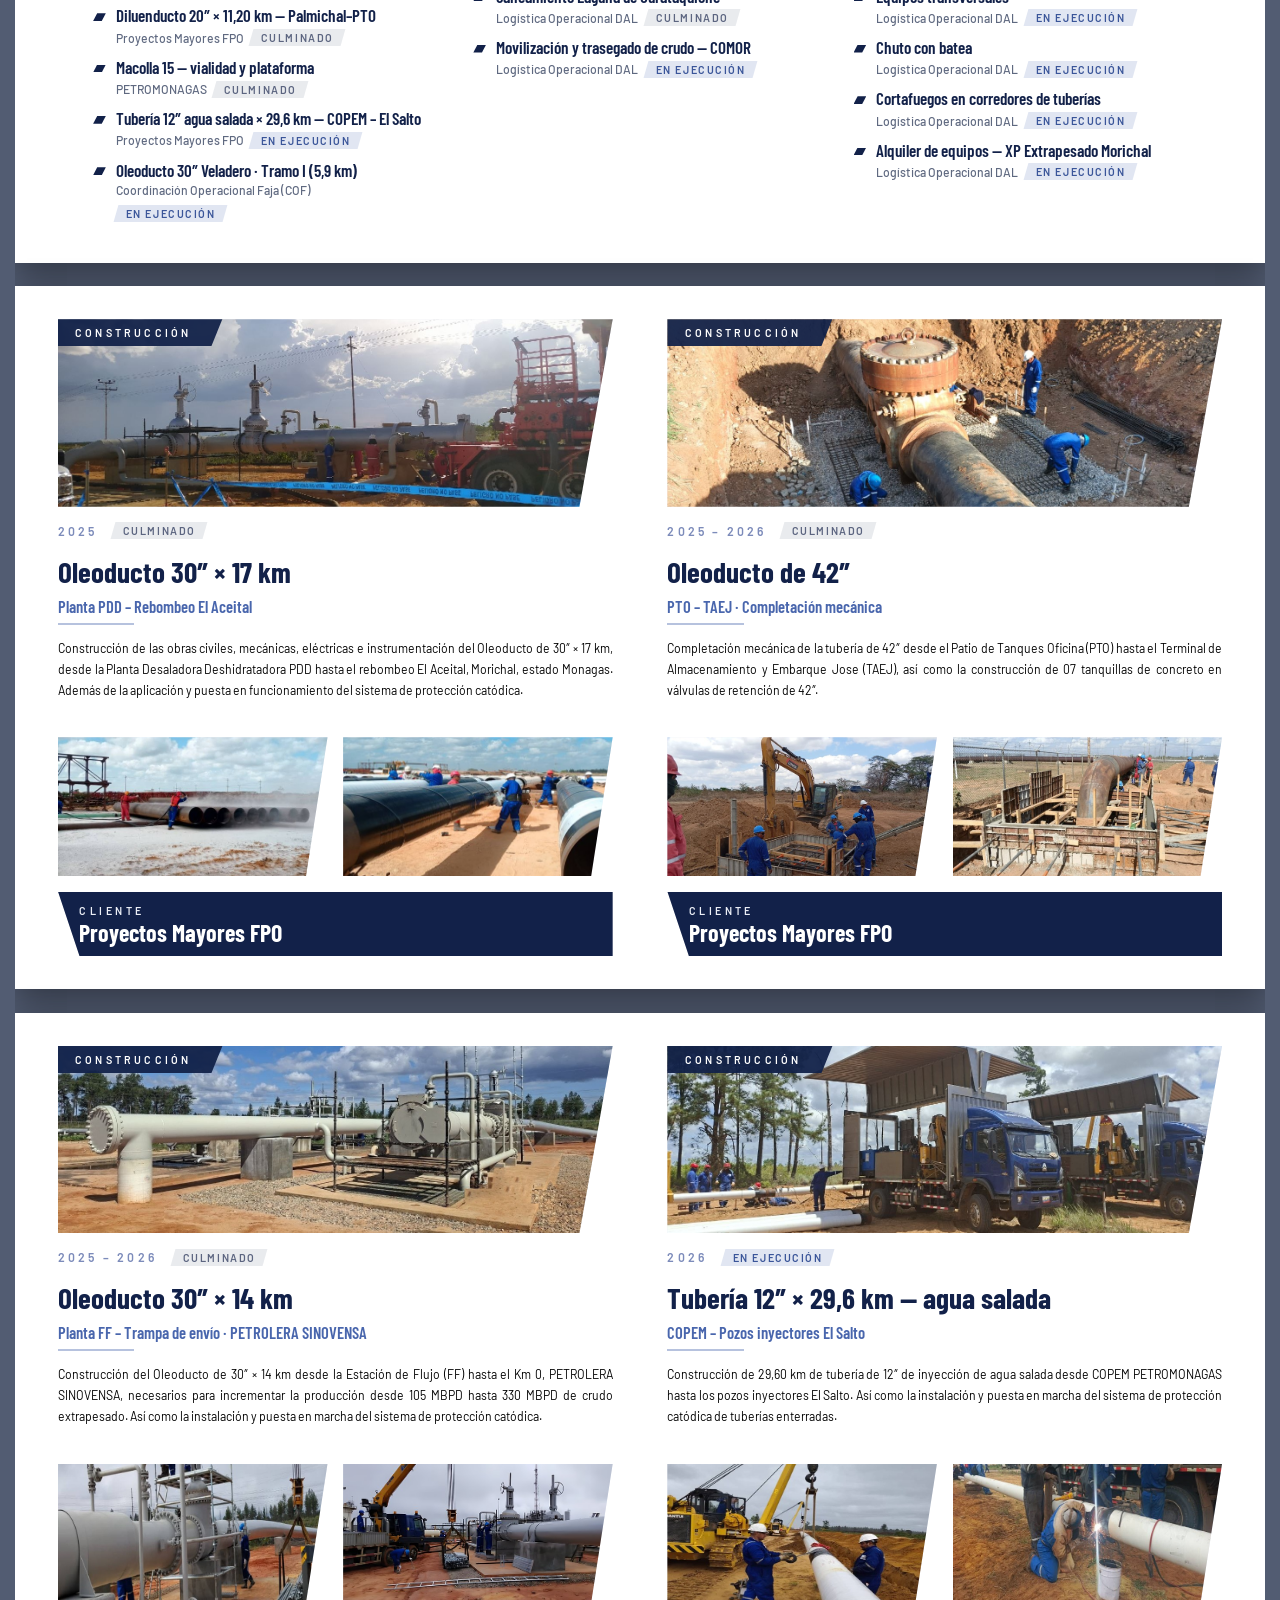
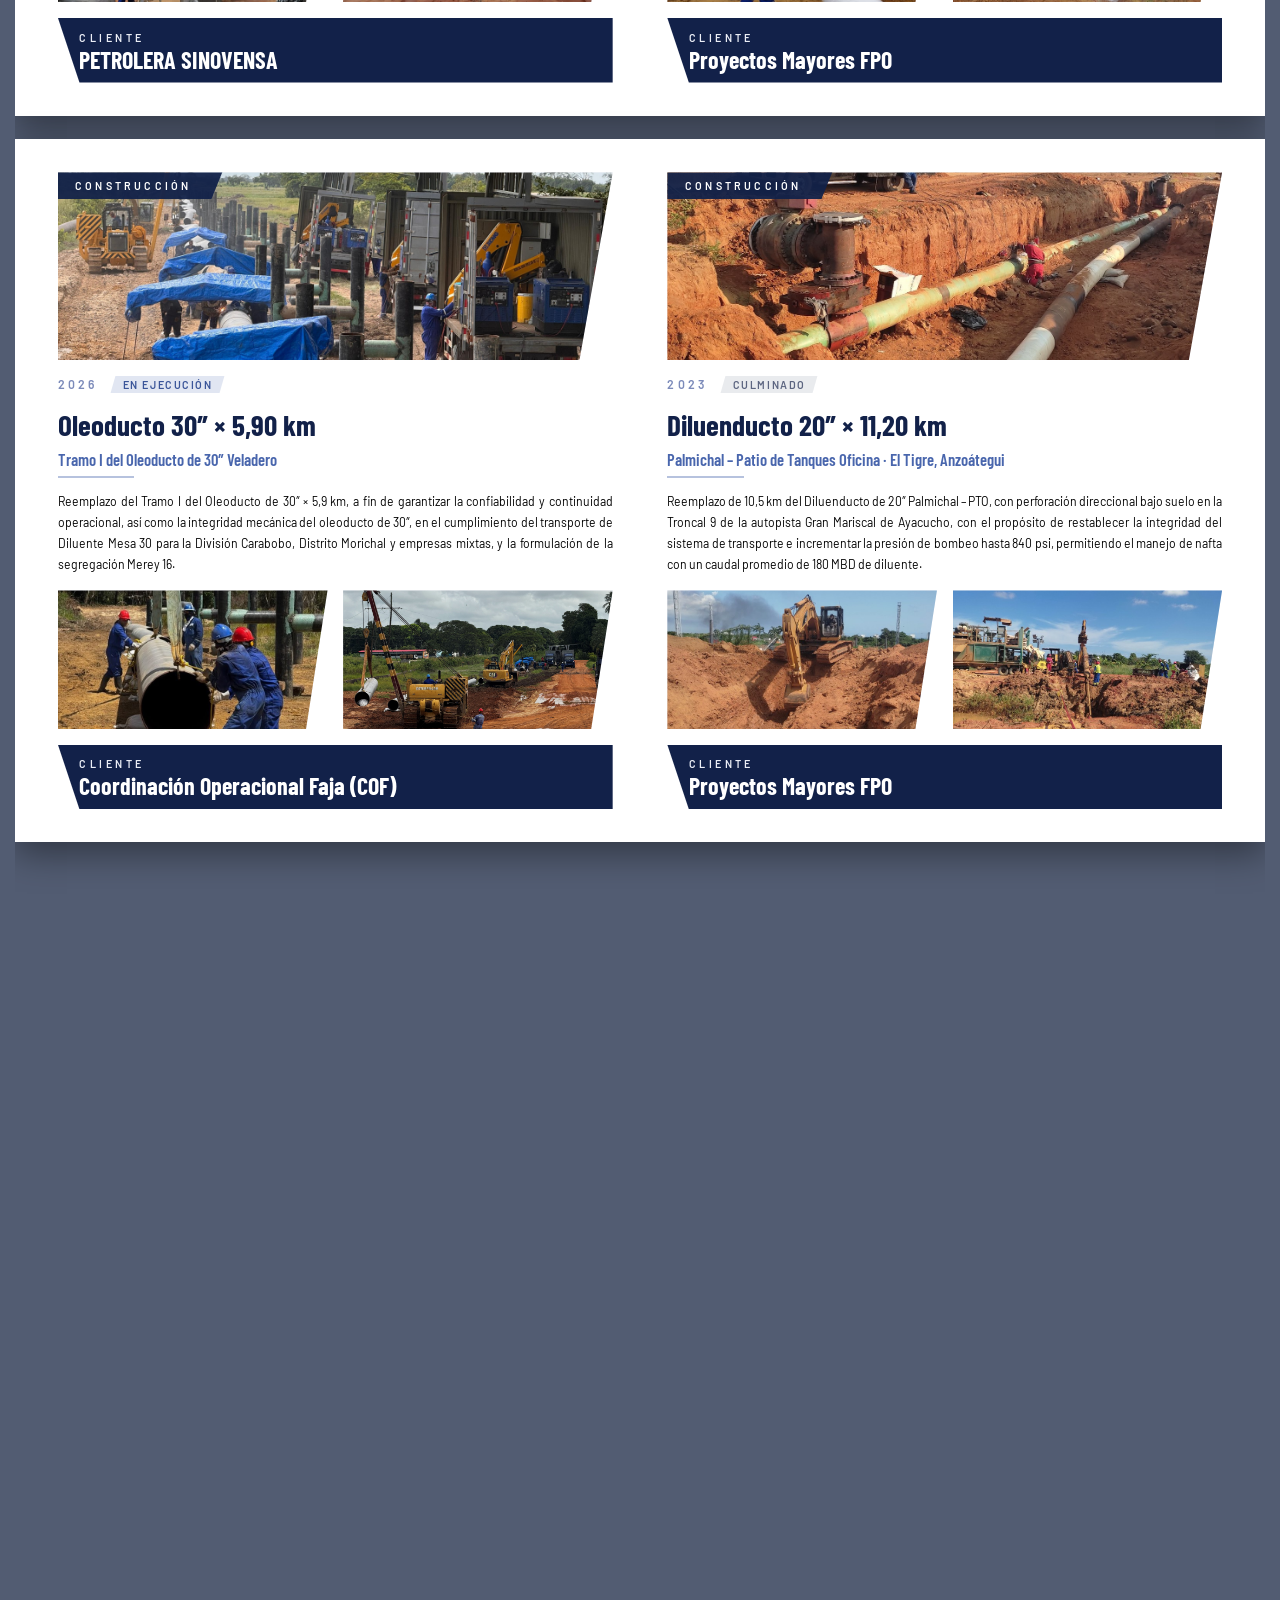
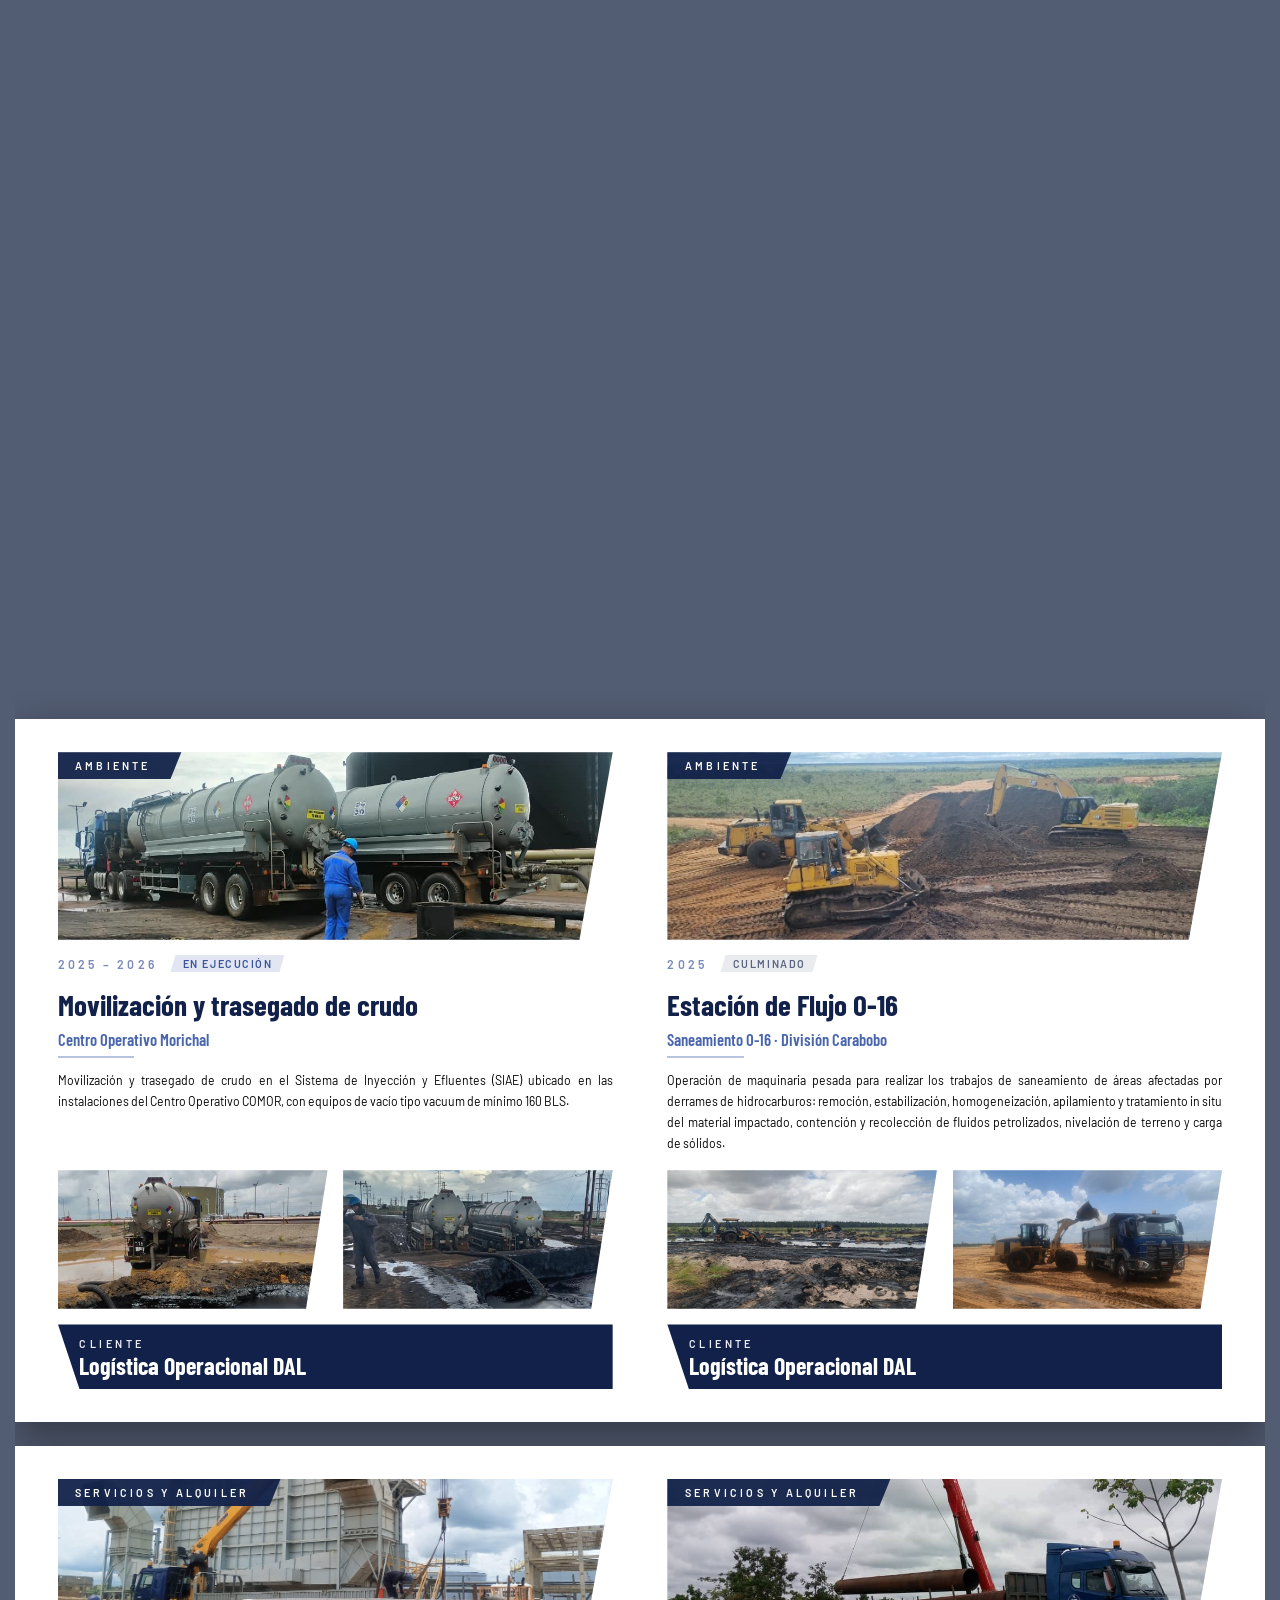
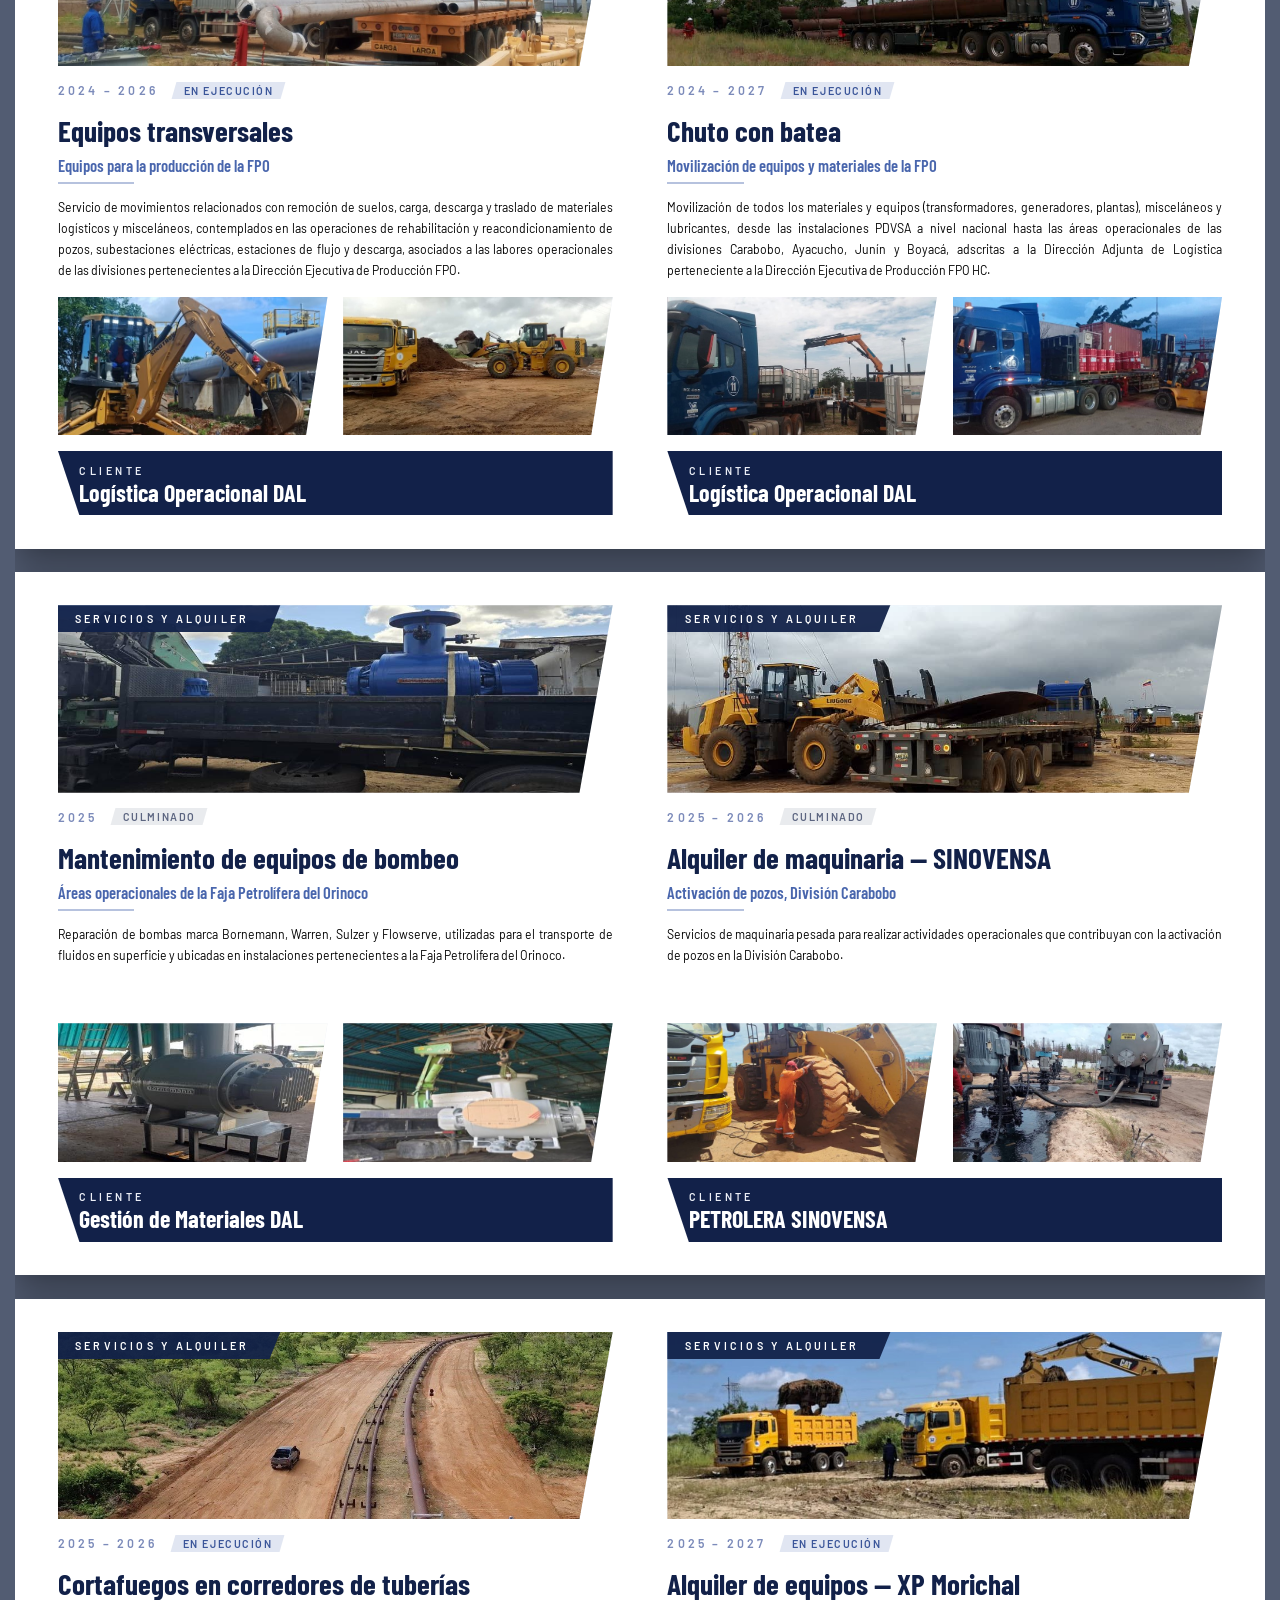
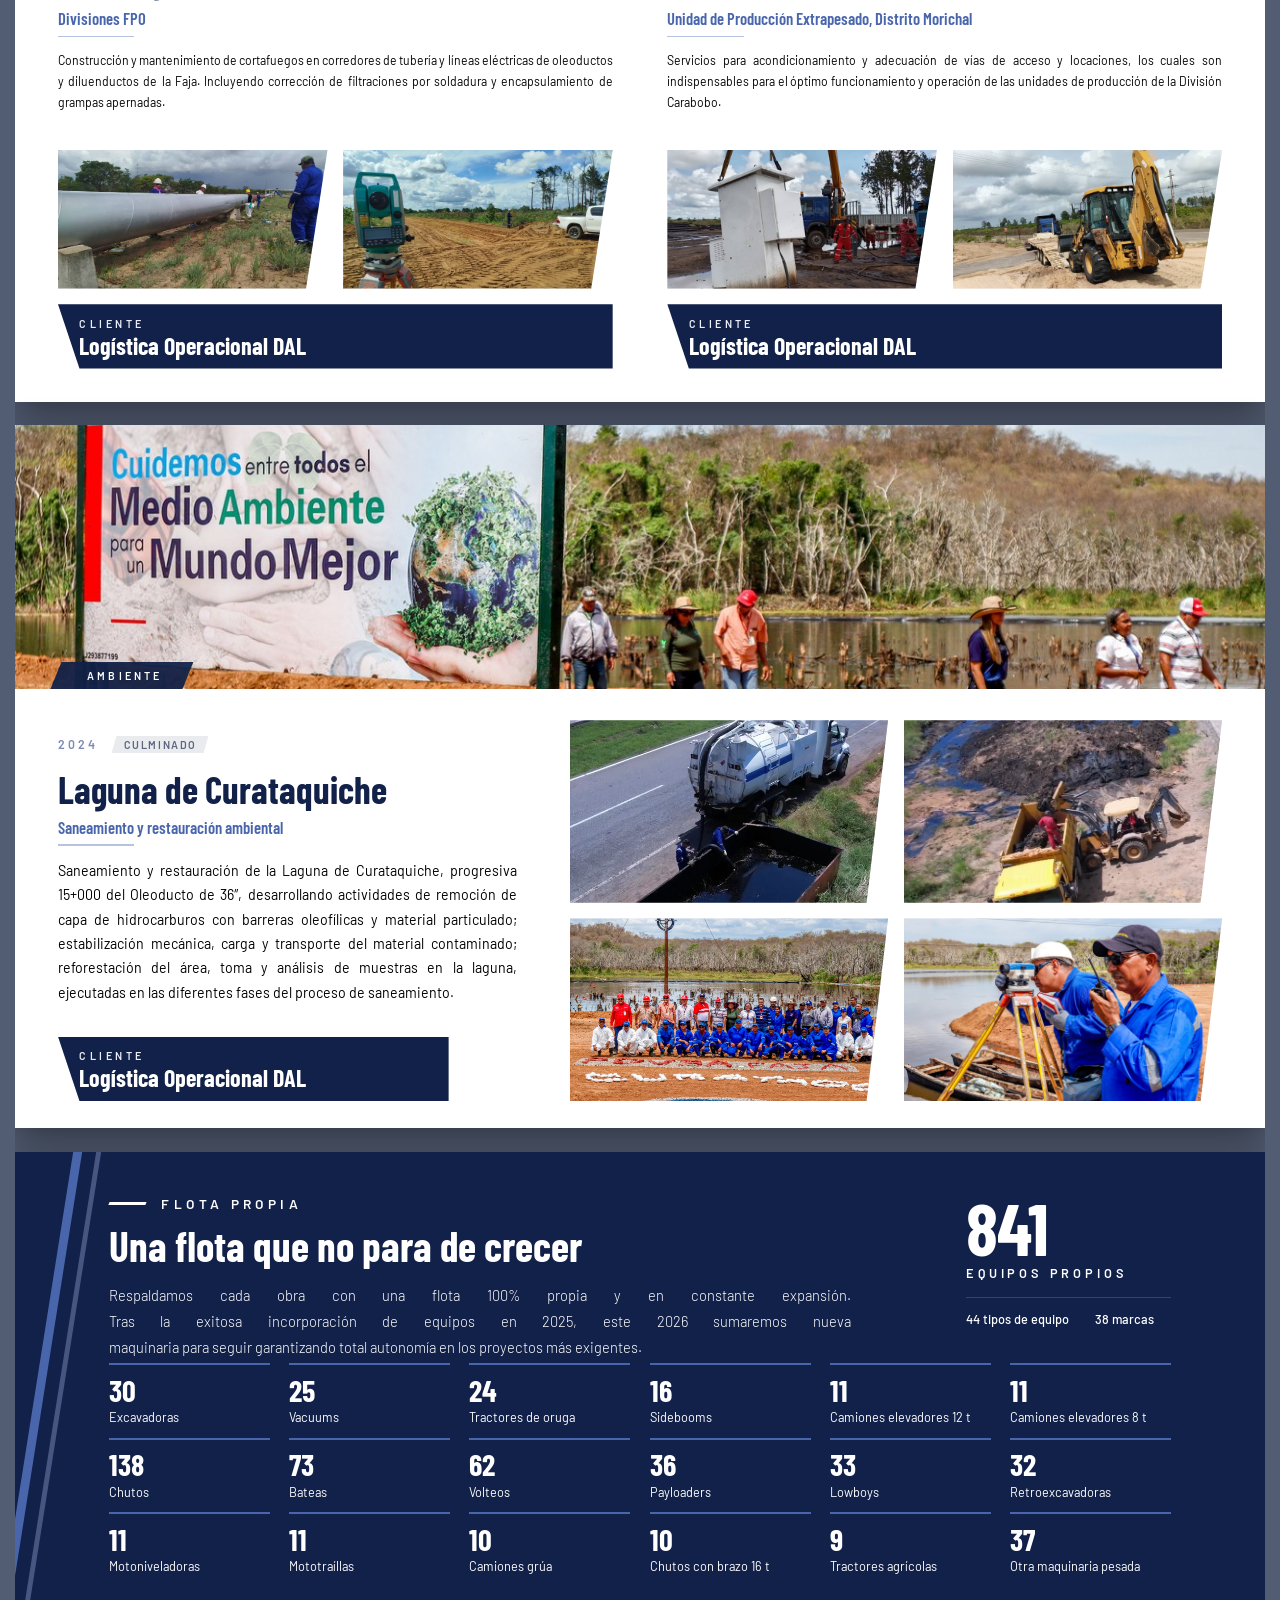
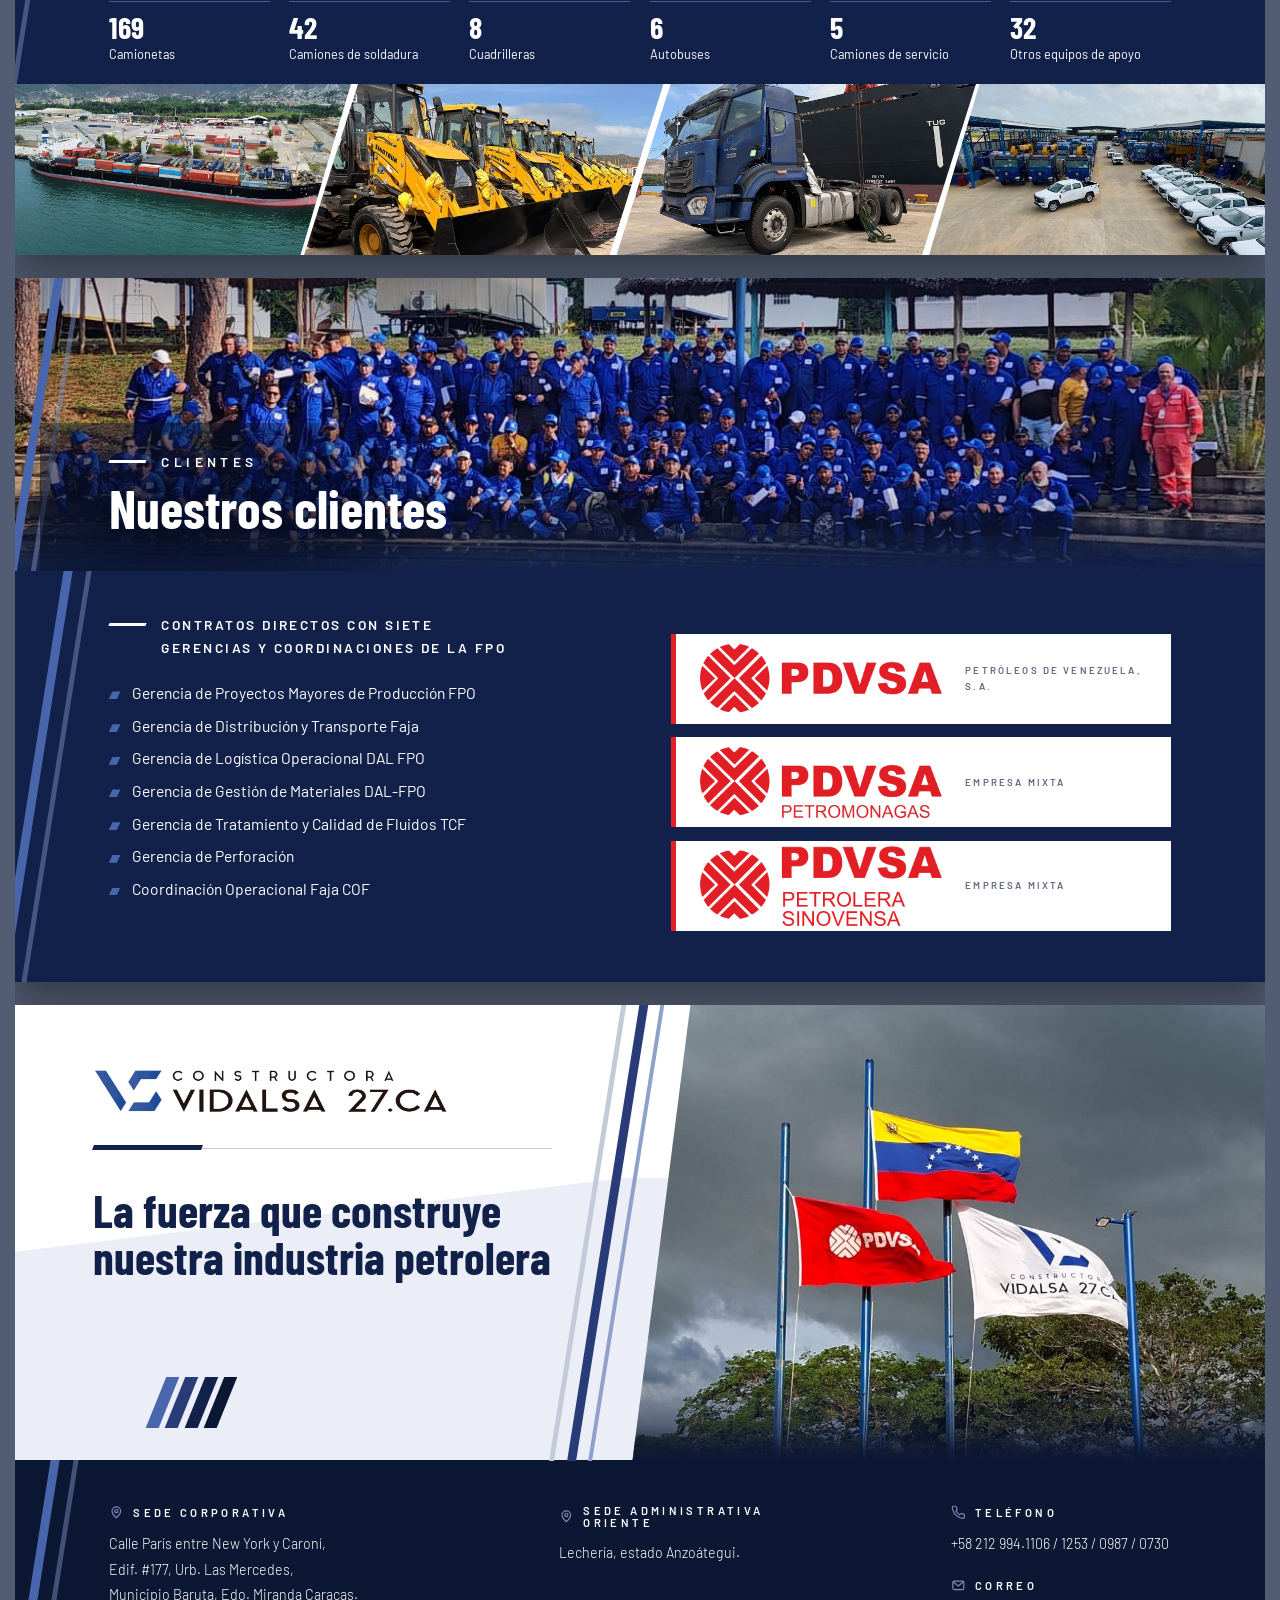
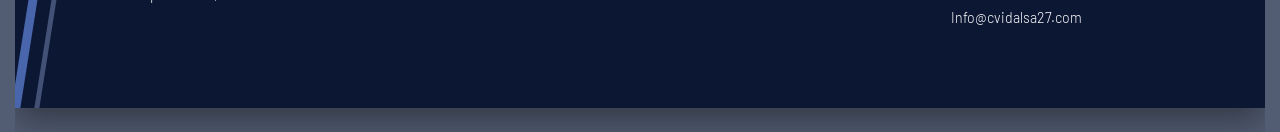
==== commit 933f806e: "El texto largo de soldadura ya no se sale del panel de servicios Al cambiar "Soldadura calificada de" ====
--- a/index.html
+++ b/index.html
@@ -872,15 +872,27 @@
 /* z-index:4 -por encima del riel diagonal (z-index:3): la primera columna
    arranca en --lado-medio, 16 px antes de donde acaba el riel, y sin esto
    la barra palida cruzaba el "01" y el titulo del primer servicio. */
-.cols4{position:absolute;left:var(--lado-medio);top:16px;z-index:4;
+/* top:10 y no 16: al pasar el primer servicio a dos lineas la columna mas
+   alta acaba a 10 px del canto de abajo, y dejarla con 16 arriba y 10 abajo se
+   veia descolgada. Con 10 y 10 el bloque queda centrado en el panel. */
+.cols4{position:absolute;left:var(--lado-medio);top:10px;z-index:4;
   width:calc(var(--ancho-lamina) - 2 * var(--lado-medio));
   display:grid;grid-template-columns:repeat(4,1fr);gap:30px}
 .srv .num{background:none;transform:none;padding:0;color:#fff;
   font-weight:600;font-size:12.5px;letter-spacing:.26em}
 .srv h3{color:#fff;font-size:23.5px;margin-top:7px;height:2.1em}
-.srv .regla{height:2px;margin:12px 0 14px;
+/* Los margenes de la regla y el hueco entre viñetas se apretaron el
+   2026-09-10 -antes 12/14 y 9- al alargar el primer servicio a "Soldadura
+   calificada para diametros de 3/4" a 42"", que pasa de una linea a dos. El
+   panel no puede crecer: acaba en 441 y ahi empieza la tira de fotos, asi que
+   los 20 px de la linea nueva habia que sacarlos de dentro. Repartidos entre
+   los cuatro huecos de la lista y los dos margenes de la regla no se notan, y
+   la columna mas alta vuelve a caber con 4 px de sobra. Se aprieta en las
+   CUATRO columnas a proposito: bajarle el hueco solo a la primera dejaba las
+   viñetas de las cuatro a distinta altura, que se ve en seguida. */
+.srv .regla{height:2px;margin:10px 0 11px;
   background:linear-gradient(90deg,var(--azul) 0 34%,rgba(124,139,186,.32) 34%)}
-.srv ul{list-style:none;display:flex;flex-direction:column;gap:9px}
+.srv ul{list-style:none;display:flex;flex-direction:column;gap:6px}
 .srv li{position:relative;padding-left:22px;font-size:14.5px;font-weight:300;line-height:1.4;color:#fff}
 .srv li::before{content:"";position:absolute;left:0;top:.5em;width:11px;height:7px;background:var(--azul);
   clip-path:polygon(0 100%,32% 0,100% 0,68% 100%)}
